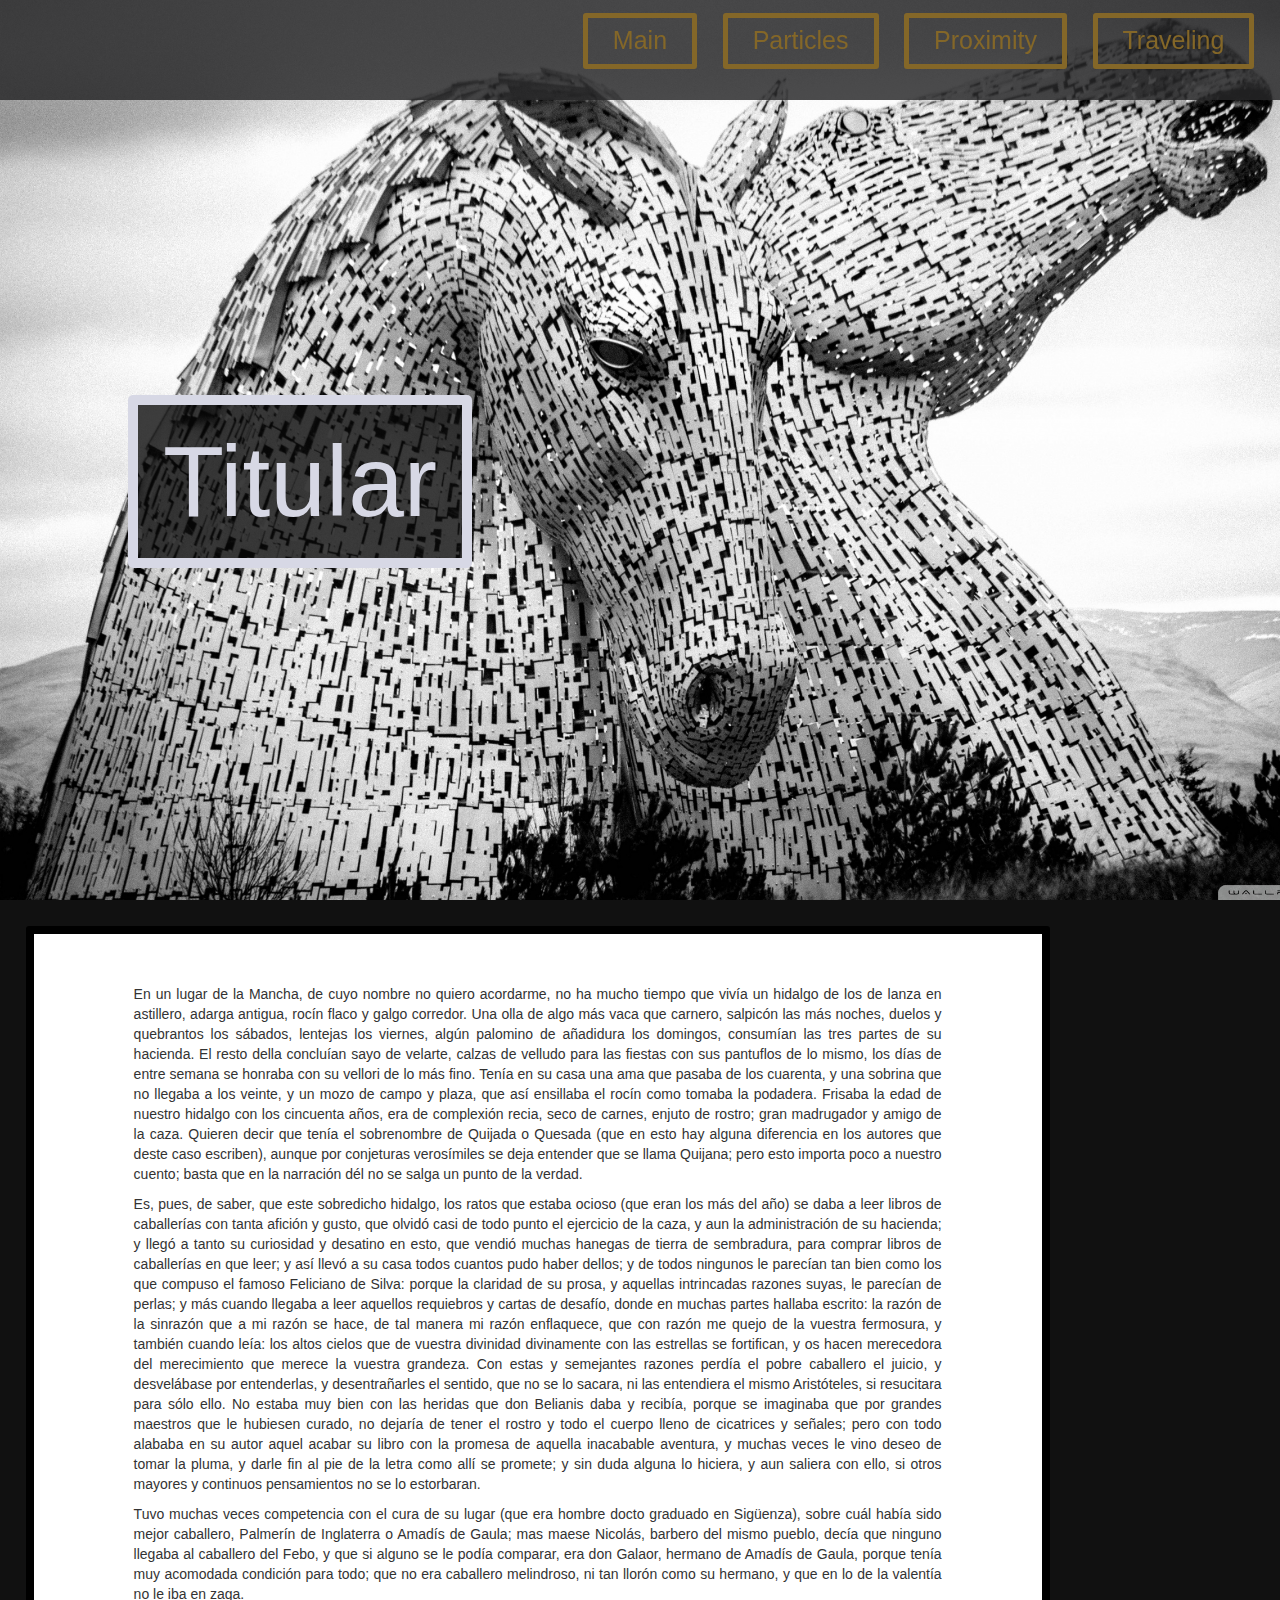
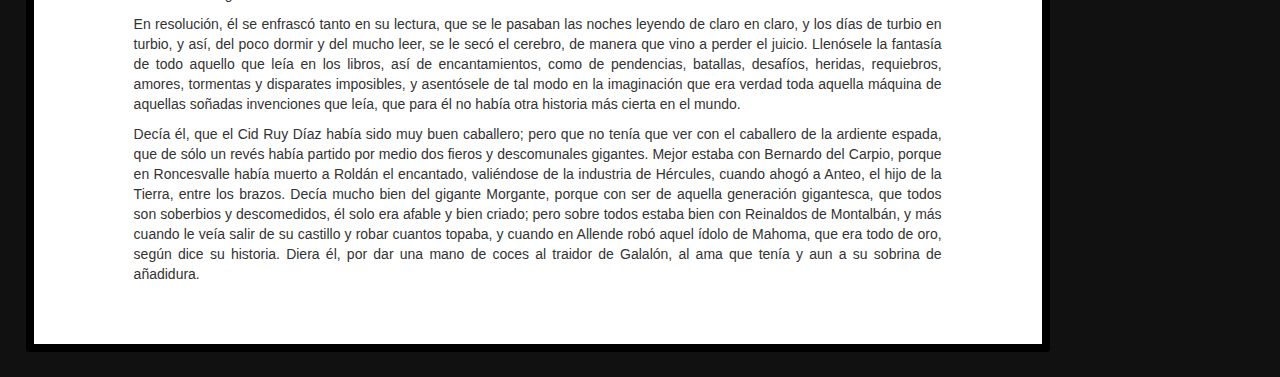
==== index.html @ 8aaedfbe "initial commit" ====
<!doctype html> <html class="no-js"> <head> <meta charset="utf-8"> <title></title> <meta name="description" content=""> <meta name="viewport" content="width=device-width"> <!-- Place favicon.ico and apple-touch-icon.png in the root directory --> <link rel="stylesheet" href="styles/main.30ff17bc.css"> <link rel="stylesheet" href="styles/animate.css">  <body ng-app="testProjectApp"> <div ng-include src="'views/nav.html'"></div> <div class="container"> <div ng-view class="mainViewClass animated fadeInRight"></div> </div> <!-- Google Analytics: change UA-XXXXX-X to be your site's ID --> <script>!function(A,n,g,u,l,a,r){A.GoogleAnalyticsObject=l,A[l]=A[l]||function(){
       (A[l].q=A[l].q||[]).push(arguments)},A[l].l=+new Date,a=n.createElement(g),
       r=n.getElementsByTagName(g)[0],a.src=u,r.parentNode.insertBefore(a,r)
       }(window,document,'script','//www.google-analytics.com/analytics.js','ga');
       ga('create', 'UA-XXXXX-X');
       ga('send', 'pageview');</script> <script src="scripts/vendor.19b92a5c.js"></script> <script src="scripts/scripts.91b659e1.js"></script>
---- styles/main.30ff17bc.css ----
@charset "UTF-8";/*!
 * Bootstrap v3.3.5 (http://getbootstrap.com)
 * Copyright 2011-2015 Twitter, Inc.
 * Licensed under MIT (https://github.com/twbs/bootstrap/blob/master/LICENSE)
 *//*! normalize.css v3.0.3 | MIT License | github.com/necolas/normalize.css */.label,sub,sup{vertical-align:baseline}body,figure{margin:0}.img-responsive,.img-thumbnail,.table,label{max-width:100%}html{font-family:sans-serif;-ms-text-size-adjust:100%;-webkit-text-size-adjust:100%;font-size:10px;-webkit-tap-highlight-color:transparent}article,aside,details,figcaption,figure,footer,header,hgroup,main,menu,nav,section,summary{display:block}audio,canvas,progress,video{display:inline-block;vertical-align:baseline}audio:not([controls]){display:none;height:0}[hidden],template{display:none}a{background-color:transparent}a:active,a:hover{outline:0}b,optgroup,strong{font-weight:700}dfn{font-style:italic}h1{margin:.67em 0}mark{background:#ff0;color:#000}sub,sup{font-size:75%;line-height:0;position:relative}sup{top:-.5em}sub{bottom:-.25em}img{border:0;vertical-align:middle}svg:not(:root){overflow:hidden}hr{box-sizing:content-box;height:0}pre,textarea{overflow:auto}code,kbd,pre,samp{font-size:1em}button,input,optgroup,select,textarea{color:inherit;font:inherit;margin:0}button{overflow:visible}button,select{text-transform:none}button,html input[type=button],input[type=reset],input[type=submit]{-webkit-appearance:button;cursor:pointer}button[disabled],html input[disabled]{cursor:default}button::-moz-focus-inner,input::-moz-focus-inner{border:0;padding:0}input[type=checkbox],input[type=radio]{box-sizing:border-box;padding:0}input[type=number]::-webkit-inner-spin-button,input[type=number]::-webkit-outer-spin-button{height:auto}input[type=search]::-webkit-search-cancel-button,input[type=search]::-webkit-search-decoration{-webkit-appearance:none}table{border-collapse:collapse;border-spacing:0}td,th{padding:0}/*! Source: https://github.com/h5bp/html5-boilerplate/blob/master/src/css/main.css */@media print{blockquote,img,pre,tr{page-break-inside:avoid}*,:after,:before{background:0 0!important;color:#000!important;box-shadow:none!important;text-shadow:none!important}a,a:visited{text-decoration:underline}a[href]:after{content:" (" attr(href) ")"}abbr[title]:after{content:" (" attr(title) ")"}a[href^="#"]:after,a[href^="javascript:"]:after{content:""}blockquote,pre{border:1px solid #999}thead{display:table-header-group}img{max-width:100%!important}h2,h3,p{orphans:3;widows:3}h2,h3{page-break-after:avoid}.navbar{display:none}.btn>.caret,.dropup>.btn>.caret{border-top-color:#000!important}.label{border:1px solid #000}.table{border-collapse:collapse!important}.table td,.table th{background-color:#fff!important}.table-bordered td,.table-bordered th{border:1px solid #ddd!important}}.btn,.btn-danger.active,.btn-danger:active,.btn-default.active,.btn-default:active,.btn-info.active,.btn-info:active,.btn-primary.active,.btn-primary:active,.btn-warning.active,.btn-warning:active,.btn.active,.btn:active,.dropdown-menu>.disabled>a:focus,.dropdown-menu>.disabled>a:hover,.form-control,.navbar-toggle,.open>.btn-danger.dropdown-toggle,.open>.btn-default.dropdown-toggle,.open>.btn-info.dropdown-toggle,.open>.btn-primary.dropdown-toggle,.open>.btn-warning.dropdown-toggle{background-image:none}@font-face{font-family:'Glyphicons Halflings';src:url(../bower_components/bootstrap-sass-official/assets/fonts/bootstrap/glyphicons-halflings-regular.eot);src:url(../bower_components/bootstrap-sass-official/assets/fonts/bootstrap/glyphicons-halflings-regular.eot?#iefix) format("embedded-opentype"),url(../bower_components/bootstrap-sass-official/assets/fonts/bootstrap/glyphicons-halflings-regular.woff2) format("woff2"),url(../bower_components/bootstrap-sass-official/assets/fonts/bootstrap/glyphicons-halflings-regular.woff) format("woff"),url(../bower_components/bootstrap-sass-official/assets/fonts/bootstrap/glyphicons-halflings-regular.ttf) format("truetype"),url(../bower_components/bootstrap-sass-official/assets/fonts/bootstrap/glyphicons-halflings-regular.svg#glyphicons_halflingsregular) format("svg")}.glyphicon{position:relative;top:1px;display:inline-block;font-family:'Glyphicons Halflings';font-style:normal;font-weight:400;line-height:1;-webkit-font-smoothing:antialiased;-moz-osx-font-smoothing:grayscale}.glyphicon-asterisk:before{content:"\2a"}.glyphicon-plus:before{content:"\2b"}.glyphicon-eur:before,.glyphicon-euro:before{content:"\20ac"}.glyphicon-minus:before{content:"\2212"}.glyphicon-cloud:before{content:"\2601"}.glyphicon-envelope:before{content:"\2709"}.glyphicon-pencil:before{content:"\270f"}.glyphicon-glass:before{content:"\e001"}.glyphicon-music:before{content:"\e002"}.glyphicon-search:before{content:"\e003"}.glyphicon-heart:before{content:"\e005"}.glyphicon-star:before{content:"\e006"}.glyphicon-star-empty:before{content:"\e007"}.glyphicon-user:before{content:"\e008"}.glyphicon-film:before{content:"\e009"}.glyphicon-th-large:before{content:"\e010"}.glyphicon-th:before{content:"\e011"}.glyphicon-th-list:before{content:"\e012"}.glyphicon-ok:before{content:"\e013"}.glyphicon-remove:before{content:"\e014"}.glyphicon-zoom-in:before{content:"\e015"}.glyphicon-zoom-out:before{content:"\e016"}.glyphicon-off:before{content:"\e017"}.glyphicon-signal:before{content:"\e018"}.glyphicon-cog:before{content:"\e019"}.glyphicon-trash:before{content:"\e020"}.glyphicon-home:before{content:"\e021"}.glyphicon-file:before{content:"\e022"}.glyphicon-time:before{content:"\e023"}.glyphicon-road:before{content:"\e024"}.glyphicon-download-alt:before{content:"\e025"}.glyphicon-download:before{content:"\e026"}.glyphicon-upload:before{content:"\e027"}.glyphicon-inbox:before{content:"\e028"}.glyphicon-play-circle:before{content:"\e029"}.glyphicon-repeat:before{content:"\e030"}.glyphicon-refresh:before{content:"\e031"}.glyphicon-list-alt:before{content:"\e032"}.glyphicon-lock:before{content:"\e033"}.glyphicon-flag:before{content:"\e034"}.glyphicon-headphones:before{content:"\e035"}.glyphicon-volume-off:before{content:"\e036"}.glyphicon-volume-down:before{content:"\e037"}.glyphicon-volume-up:before{content:"\e038"}.glyphicon-qrcode:before{content:"\e039"}.glyphicon-barcode:before{content:"\e040"}.glyphicon-tag:before{content:"\e041"}.glyphicon-tags:before{content:"\e042"}.glyphicon-book:before{content:"\e043"}.glyphicon-bookmark:before{content:"\e044"}.glyphicon-print:before{content:"\e045"}.glyphicon-camera:before{content:"\e046"}.glyphicon-font:before{content:"\e047"}.glyphicon-bold:before{content:"\e048"}.glyphicon-italic:before{content:"\e049"}.glyphicon-text-height:before{content:"\e050"}.glyphicon-text-width:before{content:"\e051"}.glyphicon-align-left:before{content:"\e052"}.glyphicon-align-center:before{content:"\e053"}.glyphicon-align-right:before{content:"\e054"}.glyphicon-align-justify:before{content:"\e055"}.glyphicon-list:before{content:"\e056"}.glyphicon-indent-left:before{content:"\e057"}.glyphicon-indent-right:before{content:"\e058"}.glyphicon-facetime-video:before{content:"\e059"}.glyphicon-picture:before{content:"\e060"}.glyphicon-map-marker:before{content:"\e062"}.glyphicon-adjust:before{content:"\e063"}.glyphicon-tint:before{content:"\e064"}.glyphicon-edit:before{content:"\e065"}.glyphicon-share:before{content:"\e066"}.glyphicon-check:before{content:"\e067"}.glyphicon-move:before{content:"\e068"}.glyphicon-step-backward:before{content:"\e069"}.glyphicon-fast-backward:before{content:"\e070"}.glyphicon-backward:before{content:"\e071"}.glyphicon-play:before{content:"\e072"}.glyphicon-pause:before{content:"\e073"}.glyphicon-stop:before{content:"\e074"}.glyphicon-forward:before{content:"\e075"}.glyphicon-fast-forward:before{content:"\e076"}.glyphicon-step-forward:before{content:"\e077"}.glyphicon-eject:before{content:"\e078"}.glyphicon-chevron-left:before{content:"\e079"}.glyphicon-chevron-right:before{content:"\e080"}.glyphicon-plus-sign:before{content:"\e081"}.glyphicon-minus-sign:before{content:"\e082"}.glyphicon-remove-sign:before{content:"\e083"}.glyphicon-ok-sign:before{content:"\e084"}.glyphicon-question-sign:before{content:"\e085"}.glyphicon-info-sign:before{content:"\e086"}.glyphicon-screenshot:before{content:"\e087"}.glyphicon-remove-circle:before{content:"\e088"}.glyphicon-ok-circle:before{content:"\e089"}.glyphicon-ban-circle:before{content:"\e090"}.glyphicon-arrow-left:before{content:"\e091"}.glyphicon-arrow-right:before{content:"\e092"}.glyphicon-arrow-up:before{content:"\e093"}.glyphicon-arrow-down:before{content:"\e094"}.glyphicon-share-alt:before{content:"\e095"}.glyphicon-resize-full:before{content:"\e096"}.glyphicon-resize-small:before{content:"\e097"}.glyphicon-exclamation-sign:before{content:"\e101"}.glyphicon-gift:before{content:"\e102"}.glyphicon-leaf:before{content:"\e103"}.glyphicon-fire:before{content:"\e104"}.glyphicon-eye-open:before{content:"\e105"}.glyphicon-eye-close:before{content:"\e106"}.glyphicon-warning-sign:before{content:"\e107"}.glyphicon-plane:before{content:"\e108"}.glyphicon-calendar:before{content:"\e109"}.glyphicon-random:before{content:"\e110"}.glyphicon-comment:before{content:"\e111"}.glyphicon-magnet:before{content:"\e112"}.glyphicon-chevron-up:before{content:"\e113"}.glyphicon-chevron-down:before{content:"\e114"}.glyphicon-retweet:before{content:"\e115"}.glyphicon-shopping-cart:before{content:"\e116"}.glyphicon-folder-close:before{content:"\e117"}.glyphicon-folder-open:before{content:"\e118"}.glyphicon-resize-vertical:before{content:"\e119"}.glyphicon-resize-horizontal:before{content:"\e120"}.glyphicon-hdd:before{content:"\e121"}.glyphicon-bullhorn:before{content:"\e122"}.glyphicon-bell:before{content:"\e123"}.glyphicon-certificate:before{content:"\e124"}.glyphicon-thumbs-up:before{content:"\e125"}.glyphicon-thumbs-down:before{content:"\e126"}.glyphicon-hand-right:before{content:"\e127"}.glyphicon-hand-left:before{content:"\e128"}.glyphicon-hand-up:before{content:"\e129"}.glyphicon-hand-down:before{content:"\e130"}.glyphicon-circle-arrow-right:before{content:"\e131"}.glyphicon-circle-arrow-left:before{content:"\e132"}.glyphicon-circle-arrow-up:before{content:"\e133"}.glyphicon-circle-arrow-down:before{content:"\e134"}.glyphicon-globe:before{content:"\e135"}.glyphicon-wrench:before{content:"\e136"}.glyphicon-tasks:before{content:"\e137"}.glyphicon-filter:before{content:"\e138"}.glyphicon-briefcase:before{content:"\e139"}.glyphicon-fullscreen:before{content:"\e140"}.glyphicon-dashboard:before{content:"\e141"}.glyphicon-paperclip:before{content:"\e142"}.glyphicon-heart-empty:before{content:"\e143"}.glyphicon-link:before{content:"\e144"}.glyphicon-phone:before{content:"\e145"}.glyphicon-pushpin:before{content:"\e146"}.glyphicon-usd:before{content:"\e148"}.glyphicon-gbp:before{content:"\e149"}.glyphicon-sort:before{content:"\e150"}.glyphicon-sort-by-alphabet:before{content:"\e151"}.glyphicon-sort-by-alphabet-alt:before{content:"\e152"}.glyphicon-sort-by-order:before{content:"\e153"}.glyphicon-sort-by-order-alt:before{content:"\e154"}.glyphicon-sort-by-attributes:before{content:"\e155"}.glyphicon-sort-by-attributes-alt:before{content:"\e156"}.glyphicon-unchecked:before{content:"\e157"}.glyphicon-expand:before{content:"\e158"}.glyphicon-collapse-down:before{content:"\e159"}.glyphicon-collapse-up:before{content:"\e160"}.glyphicon-log-in:before{content:"\e161"}.glyphicon-flash:before{content:"\e162"}.glyphicon-log-out:before{content:"\e163"}.glyphicon-new-window:before{content:"\e164"}.glyphicon-record:before{content:"\e165"}.glyphicon-save:before{content:"\e166"}.glyphicon-open:before{content:"\e167"}.glyphicon-saved:before{content:"\e168"}.glyphicon-import:before{content:"\e169"}.glyphicon-export:before{content:"\e170"}.glyphicon-send:before{content:"\e171"}.glyphicon-floppy-disk:before{content:"\e172"}.glyphicon-floppy-saved:before{content:"\e173"}.glyphicon-floppy-remove:before{content:"\e174"}.glyphicon-floppy-save:before{content:"\e175"}.glyphicon-floppy-open:before{content:"\e176"}.glyphicon-credit-card:before{content:"\e177"}.glyphicon-transfer:before{content:"\e178"}.glyphicon-cutlery:before{content:"\e179"}.glyphicon-header:before{content:"\e180"}.glyphicon-compressed:before{content:"\e181"}.glyphicon-earphone:before{content:"\e182"}.glyphicon-phone-alt:before{content:"\e183"}.glyphicon-tower:before{content:"\e184"}.glyphicon-stats:before{content:"\e185"}.glyphicon-sd-video:before{content:"\e186"}.glyphicon-hd-video:before{content:"\e187"}.glyphicon-subtitles:before{content:"\e188"}.glyphicon-sound-stereo:before{content:"\e189"}.glyphicon-sound-dolby:before{content:"\e190"}.glyphicon-sound-5-1:before{content:"\e191"}.glyphicon-sound-6-1:before{content:"\e192"}.glyphicon-sound-7-1:before{content:"\e193"}.glyphicon-copyright-mark:before{content:"\e194"}.glyphicon-registration-mark:before{content:"\e195"}.glyphicon-cloud-download:before{content:"\e197"}.glyphicon-cloud-upload:before{content:"\e198"}.glyphicon-tree-conifer:before{content:"\e199"}.glyphicon-tree-deciduous:before{content:"\e200"}.glyphicon-cd:before{content:"\e201"}.glyphicon-save-file:before{content:"\e202"}.glyphicon-open-file:before{content:"\e203"}.glyphicon-level-up:before{content:"\e204"}.glyphicon-copy:before{content:"\e205"}.glyphicon-paste:before{content:"\e206"}.glyphicon-alert:before{content:"\e209"}.glyphicon-equalizer:before{content:"\e210"}.glyphicon-king:before{content:"\e211"}.glyphicon-queen:before{content:"\e212"}.glyphicon-pawn:before{content:"\e213"}.glyphicon-bishop:before{content:"\e214"}.glyphicon-knight:before{content:"\e215"}.glyphicon-baby-formula:before{content:"\e216"}.glyphicon-tent:before{content:"\26fa"}.glyphicon-blackboard:before{content:"\e218"}.glyphicon-bed:before{content:"\e219"}.glyphicon-apple:before{content:"\f8ff"}.glyphicon-erase:before{content:"\e221"}.glyphicon-hourglass:before{content:"\231b"}.glyphicon-lamp:before{content:"\e223"}.glyphicon-duplicate:before{content:"\e224"}.glyphicon-piggy-bank:before{content:"\e225"}.glyphicon-scissors:before{content:"\e226"}.glyphicon-bitcoin:before,.glyphicon-btc:before,.glyphicon-xbt:before{content:"\e227"}.glyphicon-jpy:before,.glyphicon-yen:before{content:"\00a5"}.glyphicon-rub:before,.glyphicon-ruble:before{content:"\20bd"}.glyphicon-scale:before{content:"\e230"}.glyphicon-ice-lolly:before{content:"\e231"}.glyphicon-ice-lolly-tasted:before{content:"\e232"}.glyphicon-education:before{content:"\e233"}.glyphicon-option-horizontal:before{content:"\e234"}.glyphicon-option-vertical:before{content:"\e235"}.glyphicon-menu-hamburger:before{content:"\e236"}.glyphicon-modal-window:before{content:"\e237"}.glyphicon-oil:before{content:"\e238"}.glyphicon-grain:before{content:"\e239"}.glyphicon-sunglasses:before{content:"\e240"}.glyphicon-text-size:before{content:"\e241"}.glyphicon-text-color:before{content:"\e242"}.glyphicon-text-background:before{content:"\e243"}.glyphicon-object-align-top:before{content:"\e244"}.glyphicon-object-align-bottom:before{content:"\e245"}.glyphicon-object-align-horizontal:before{content:"\e246"}.glyphicon-object-align-left:before{content:"\e247"}.glyphicon-object-align-vertical:before{content:"\e248"}.glyphicon-object-align-right:before{content:"\e249"}.glyphicon-triangle-right:before{content:"\e250"}.glyphicon-triangle-left:before{content:"\e251"}.glyphicon-triangle-bottom:before{content:"\e252"}.glyphicon-triangle-top:before{content:"\e253"}.glyphicon-console:before{content:"\e254"}.glyphicon-superscript:before{content:"\e255"}.glyphicon-subscript:before{content:"\e256"}.glyphicon-menu-left:before{content:"\e257"}.glyphicon-menu-right:before{content:"\e258"}.glyphicon-menu-down:before{content:"\e259"}.glyphicon-menu-up:before{content:"\e260"}*,:after,:before{box-sizing:border-box}body{font-family:"Helvetica Neue",Helvetica,Arial,sans-serif;font-size:14px;line-height:1.428571429;color:#333}button,input,select,textarea{font-family:inherit;font-size:inherit;line-height:inherit}a{color:#337ab7;text-decoration:none}a:focus,a:hover{color:#23527c;text-decoration:underline}a:focus{outline:dotted thin;outline:-webkit-focus-ring-color auto 5px;outline-offset:-2px}.img-responsive{display:block;height:auto}.img-rounded{border-radius:6px}.img-thumbnail{padding:4px;line-height:1.428571429;background-color:#fff;border:1px solid #ddd;border-radius:4px;transition:all .2s ease-in-out;display:inline-block;height:auto}.img-circle{border-radius:50%}hr{margin-top:20px;margin-bottom:20px;border:0;border-top:1px solid #eee}.sr-only{position:absolute;width:1px;height:1px;margin:-1px;padding:0;overflow:hidden;clip:rect(0,0,0,0);border:0}.sr-only-focusable:active,.sr-only-focusable:focus{position:static;width:auto;height:auto;margin:0;overflow:visible;clip:auto}[role=button]{cursor:pointer}.h1,.h2,.h3,.h4,.h5,.h6,h1,h2,h3,h4,h5,h6{font-family:inherit;font-weight:500;line-height:1.1;color:inherit}.h1 .small,.h1 small,.h2 .small,.h2 small,.h3 .small,.h3 small,.h4 .small,.h4 small,.h5 .small,.h5 small,.h6 .small,.h6 small,h1 .small,h1 small,h2 .small,h2 small,h3 .small,h3 small,h4 .small,h4 small,h5 .small,h5 small,h6 .small,h6 small{font-weight:400;line-height:1;color:#777}.h1,.h2,.h3,h1,h2,h3{margin-top:20px;margin-bottom:10px}.h1 .small,.h1 small,.h2 .small,.h2 small,.h3 .small,.h3 small,h1 .small,h1 small,h2 .small,h2 small,h3 .small,h3 small{font-size:65%}.h4,.h5,.h6,h4,h5,h6{margin-top:10px;margin-bottom:10px}.h4 .small,.h4 small,.h5 .small,.h5 small,.h6 .small,.h6 small,h4 .small,h4 small,h5 .small,h5 small,h6 .small,h6 small{font-size:75%}.h1,h1{font-size:36px}.h2,h2{font-size:30px}.h3,h3{font-size:24px}.h4,h4{font-size:18px}.h5,h5{font-size:14px}.h6,h6{font-size:12px}p{margin:0 0 10px}.lead{margin-bottom:20px;font-size:16px;font-weight:300;line-height:1.4}address,blockquote .small,blockquote footer,blockquote small,dd,dt,pre{line-height:1.428571429}dt,kbd kbd,label{font-weight:700}@media (min-width:768px){.lead{font-size:21px}}.small,small{font-size:85%}.mark,mark{background-color:#fcf8e3;padding:.2em}.list-inline,.list-unstyled{list-style:none;padding-left:0}.text-left{text-align:left}.text-right{text-align:right}.btn,.text-center{text-align:center}.text-justify{text-align:justify}.text-nowrap{white-space:nowrap}.text-lowercase{text-transform:lowercase}.initialism,.text-uppercase{text-transform:uppercase}.text-capitalize{text-transform:capitalize}.text-muted{color:#777}.text-primary{color:#337ab7}a.text-primary:focus,a.text-primary:hover{color:#286090}.text-success{color:#3c763d}a.text-success:focus,a.text-success:hover{color:#2b542c}.text-info{color:#31708f}a.text-info:focus,a.text-info:hover{color:#245269}.text-warning{color:#8a6d3b}a.text-warning:focus,a.text-warning:hover{color:#66512c}.text-danger{color:#a94442}a.text-danger:focus,a.text-danger:hover{color:#843534}.bg-primary{color:#fff;background-color:#337ab7}a.bg-primary:focus,a.bg-primary:hover{background-color:#286090}.bg-success{background-color:#dff0d8}a.bg-success:focus,a.bg-success:hover{background-color:#c1e2b3}.bg-info{background-color:#d9edf7}a.bg-info:focus,a.bg-info:hover{background-color:#afd9ee}.bg-warning{background-color:#fcf8e3}a.bg-warning:focus,a.bg-warning:hover{background-color:#f7ecb5}.bg-danger{background-color:#f2dede}a.bg-danger:focus,a.bg-danger:hover{background-color:#e4b9b9}pre code,table{background-color:transparent}.page-header{padding-bottom:9px;margin:40px 0 20px;border-bottom:1px solid #eee}dl,ol,ul{margin-top:0}ol,ul{margin-bottom:10px}ol ol,ol ul,ul ol,ul ul{margin-bottom:0}.list-inline{margin-left:-5px}.list-inline>li{display:inline-block;padding-left:5px;padding-right:5px}dl{margin-bottom:20px}dd{margin-left:0}.dl-horizontal dd:after,.dl-horizontal dd:before{content:" ";display:table}.dl-horizontal dd:after{clear:both}@media (min-width:768px){.dl-horizontal dt{float:left;width:160px;clear:left;text-align:right;overflow:hidden;text-overflow:ellipsis;white-space:nowrap}.dl-horizontal dd{margin-left:180px}}.btn-group-vertical>.btn-group:after,.btn-toolbar:after,.clearfix:after,.container-fluid:after,.container:after,.dropdown-menu>li>a,.form-horizontal .form-group:after,.modal-footer:after,.navbar-collapse:after,.navbar-header:after,.navbar:after,.pager:after,.panel-body:after,.row:after{clear:both}abbr[data-original-title],abbr[title]{cursor:help;border-bottom:1px dotted #777}.initialism{font-size:90%}blockquote{padding:10px 20px;margin:0 0 20px;font-size:17.5px;border-left:5px solid #eee}blockquote ol:last-child,blockquote p:last-child,blockquote ul:last-child{margin-bottom:0}blockquote .small,blockquote footer,blockquote small{display:block;font-size:80%;color:#777}blockquote .small:before,blockquote footer:before,blockquote small:before{content:'\2014 \00A0'}.blockquote-reverse,blockquote.pull-right{padding-right:15px;padding-left:0;border-right:5px solid #eee;border-left:0;text-align:right}caption,th{text-align:left}code,kbd{padding:2px 4px;font-size:90%}.blockquote-reverse .small:before,.blockquote-reverse footer:before,.blockquote-reverse small:before,blockquote.pull-right .small:before,blockquote.pull-right footer:before,blockquote.pull-right small:before{content:''}.blockquote-reverse .small:after,.blockquote-reverse footer:after,.blockquote-reverse small:after,blockquote.pull-right .small:after,blockquote.pull-right footer:after,blockquote.pull-right small:after{content:'\00A0 \2014'}address{margin-bottom:20px;font-style:normal}code,kbd,pre,samp{font-family:Menlo,Monaco,Consolas,"Courier New",monospace}code{color:#c7254e;background-color:#f9f2f4;border-radius:4px}kbd{color:#fff;background-color:#333;border-radius:3px;box-shadow:inset 0 -1px 0 rgba(0,0,0,.25)}kbd kbd{padding:0;font-size:100%;box-shadow:none}pre{display:block;padding:9.5px;margin:0 0 10px;font-size:13px;word-break:break-all;word-wrap:break-word;color:#333;background-color:#f5f5f5;border:1px solid #ccc;border-radius:4px}.container,.container-fluid{margin-right:auto;margin-left:auto}.container-fluid:after,.container-fluid:before,.container:after,.container:before,.row:after,.row:before{content:" ";display:table}pre code{padding:0;font-size:inherit;color:inherit;white-space:pre-wrap;border-radius:0}.container,.container-fluid{padding-left:15px;padding-right:15px}.pre-scrollable{max-height:340px;overflow-y:scroll}@media (min-width:768px){.container{width:750px}}@media (min-width:992px){.container{width:970px}}@media (min-width:1200px){.container{width:1170px}}.row{margin-left:-15px;margin-right:-15px}.col-lg-1,.col-lg-10,.col-lg-11,.col-lg-12,.col-lg-2,.col-lg-3,.col-lg-4,.col-lg-5,.col-lg-6,.col-lg-7,.col-lg-8,.col-lg-9,.col-md-1,.col-md-10,.col-md-11,.col-md-12,.col-md-2,.col-md-3,.col-md-4,.col-md-5,.col-md-6,.col-md-7,.col-md-8,.col-md-9,.col-sm-1,.col-sm-10,.col-sm-11,.col-sm-12,.col-sm-2,.col-sm-3,.col-sm-4,.col-sm-5,.col-sm-6,.col-sm-7,.col-sm-8,.col-sm-9,.col-xs-1,.col-xs-10,.col-xs-11,.col-xs-12,.col-xs-2,.col-xs-3,.col-xs-4,.col-xs-5,.col-xs-6,.col-xs-7,.col-xs-8,.col-xs-9{position:relative;min-height:1px;padding-left:15px;padding-right:15px}.col-xs-1,.col-xs-10,.col-xs-11,.col-xs-12,.col-xs-2,.col-xs-3,.col-xs-4,.col-xs-5,.col-xs-6,.col-xs-7,.col-xs-8,.col-xs-9{float:left}.col-xs-1{width:8.3333333333%}.col-xs-2{width:16.6666666667%}.col-xs-3{width:25%}.col-xs-4{width:33.3333333333%}.col-xs-5{width:41.6666666667%}.col-xs-6{width:50%}.col-xs-7{width:58.3333333333%}.col-xs-8{width:66.6666666667%}.col-xs-9{width:75%}.col-xs-10{width:83.3333333333%}.col-xs-11{width:91.6666666667%}.col-xs-12{width:100%}.col-xs-pull-0{right:auto}.col-xs-pull-1{right:8.3333333333%}.col-xs-pull-2{right:16.6666666667%}.col-xs-pull-3{right:25%}.col-xs-pull-4{right:33.3333333333%}.col-xs-pull-5{right:41.6666666667%}.col-xs-pull-6{right:50%}.col-xs-pull-7{right:58.3333333333%}.col-xs-pull-8{right:66.6666666667%}.col-xs-pull-9{right:75%}.col-xs-pull-10{right:83.3333333333%}.col-xs-pull-11{right:91.6666666667%}.col-xs-pull-12{right:100%}.col-xs-push-0{left:auto}.col-xs-push-1{left:8.3333333333%}.col-xs-push-2{left:16.6666666667%}.col-xs-push-3{left:25%}.col-xs-push-4{left:33.3333333333%}.col-xs-push-5{left:41.6666666667%}.col-xs-push-6{left:50%}.col-xs-push-7{left:58.3333333333%}.col-xs-push-8{left:66.6666666667%}.col-xs-push-9{left:75%}.col-xs-push-10{left:83.3333333333%}.col-xs-push-11{left:91.6666666667%}.col-xs-push-12{left:100%}.col-xs-offset-0{margin-left:0}.col-xs-offset-1{margin-left:8.3333333333%}.col-xs-offset-2{margin-left:16.6666666667%}.col-xs-offset-3{margin-left:25%}.col-xs-offset-4{margin-left:33.3333333333%}.col-xs-offset-5{margin-left:41.6666666667%}.col-xs-offset-6{margin-left:50%}.col-xs-offset-7{margin-left:58.3333333333%}.col-xs-offset-8{margin-left:66.6666666667%}.col-xs-offset-9{margin-left:75%}.col-xs-offset-10{margin-left:83.3333333333%}.col-xs-offset-11{margin-left:91.6666666667%}.col-xs-offset-12{margin-left:100%}@media (min-width:768px){.col-sm-1,.col-sm-10,.col-sm-11,.col-sm-12,.col-sm-2,.col-sm-3,.col-sm-4,.col-sm-5,.col-sm-6,.col-sm-7,.col-sm-8,.col-sm-9{float:left}.col-sm-1{width:8.3333333333%}.col-sm-2{width:16.6666666667%}.col-sm-3{width:25%}.col-sm-4{width:33.3333333333%}.col-sm-5{width:41.6666666667%}.col-sm-6{width:50%}.col-sm-7{width:58.3333333333%}.col-sm-8{width:66.6666666667%}.col-sm-9{width:75%}.col-sm-10{width:83.3333333333%}.col-sm-11{width:91.6666666667%}.col-sm-12{width:100%}.col-sm-pull-0{right:auto}.col-sm-pull-1{right:8.3333333333%}.col-sm-pull-2{right:16.6666666667%}.col-sm-pull-3{right:25%}.col-sm-pull-4{right:33.3333333333%}.col-sm-pull-5{right:41.6666666667%}.col-sm-pull-6{right:50%}.col-sm-pull-7{right:58.3333333333%}.col-sm-pull-8{right:66.6666666667%}.col-sm-pull-9{right:75%}.col-sm-pull-10{right:83.3333333333%}.col-sm-pull-11{right:91.6666666667%}.col-sm-pull-12{right:100%}.col-sm-push-0{left:auto}.col-sm-push-1{left:8.3333333333%}.col-sm-push-2{left:16.6666666667%}.col-sm-push-3{left:25%}.col-sm-push-4{left:33.3333333333%}.col-sm-push-5{left:41.6666666667%}.col-sm-push-6{left:50%}.col-sm-push-7{left:58.3333333333%}.col-sm-push-8{left:66.6666666667%}.col-sm-push-9{left:75%}.col-sm-push-10{left:83.3333333333%}.col-sm-push-11{left:91.6666666667%}.col-sm-push-12{left:100%}.col-sm-offset-0{margin-left:0}.col-sm-offset-1{margin-left:8.3333333333%}.col-sm-offset-2{margin-left:16.6666666667%}.col-sm-offset-3{margin-left:25%}.col-sm-offset-4{margin-left:33.3333333333%}.col-sm-offset-5{margin-left:41.6666666667%}.col-sm-offset-6{margin-left:50%}.col-sm-offset-7{margin-left:58.3333333333%}.col-sm-offset-8{margin-left:66.6666666667%}.col-sm-offset-9{margin-left:75%}.col-sm-offset-10{margin-left:83.3333333333%}.col-sm-offset-11{margin-left:91.6666666667%}.col-sm-offset-12{margin-left:100%}}@media (min-width:992px){.col-md-1,.col-md-10,.col-md-11,.col-md-12,.col-md-2,.col-md-3,.col-md-4,.col-md-5,.col-md-6,.col-md-7,.col-md-8,.col-md-9{float:left}.col-md-1{width:8.3333333333%}.col-md-2{width:16.6666666667%}.col-md-3{width:25%}.col-md-4{width:33.3333333333%}.col-md-5{width:41.6666666667%}.col-md-6{width:50%}.col-md-7{width:58.3333333333%}.col-md-8{width:66.6666666667%}.col-md-9{width:75%}.col-md-10{width:83.3333333333%}.col-md-11{width:91.6666666667%}.col-md-12{width:100%}.col-md-pull-0{right:auto}.col-md-pull-1{right:8.3333333333%}.col-md-pull-2{right:16.6666666667%}.col-md-pull-3{right:25%}.col-md-pull-4{right:33.3333333333%}.col-md-pull-5{right:41.6666666667%}.col-md-pull-6{right:50%}.col-md-pull-7{right:58.3333333333%}.col-md-pull-8{right:66.6666666667%}.col-md-pull-9{right:75%}.col-md-pull-10{right:83.3333333333%}.col-md-pull-11{right:91.6666666667%}.col-md-pull-12{right:100%}.col-md-push-0{left:auto}.col-md-push-1{left:8.3333333333%}.col-md-push-2{left:16.6666666667%}.col-md-push-3{left:25%}.col-md-push-4{left:33.3333333333%}.col-md-push-5{left:41.6666666667%}.col-md-push-6{left:50%}.col-md-push-7{left:58.3333333333%}.col-md-push-8{left:66.6666666667%}.col-md-push-9{left:75%}.col-md-push-10{left:83.3333333333%}.col-md-push-11{left:91.6666666667%}.col-md-push-12{left:100%}.col-md-offset-0{margin-left:0}.col-md-offset-1{margin-left:8.3333333333%}.col-md-offset-2{margin-left:16.6666666667%}.col-md-offset-3{margin-left:25%}.col-md-offset-4{margin-left:33.3333333333%}.col-md-offset-5{margin-left:41.6666666667%}.col-md-offset-6{margin-left:50%}.col-md-offset-7{margin-left:58.3333333333%}.col-md-offset-8{margin-left:66.6666666667%}.col-md-offset-9{margin-left:75%}.col-md-offset-10{margin-left:83.3333333333%}.col-md-offset-11{margin-left:91.6666666667%}.col-md-offset-12{margin-left:100%}}@media (min-width:1200px){.col-lg-1,.col-lg-10,.col-lg-11,.col-lg-12,.col-lg-2,.col-lg-3,.col-lg-4,.col-lg-5,.col-lg-6,.col-lg-7,.col-lg-8,.col-lg-9{float:left}.col-lg-1{width:8.3333333333%}.col-lg-2{width:16.6666666667%}.col-lg-3{width:25%}.col-lg-4{width:33.3333333333%}.col-lg-5{width:41.6666666667%}.col-lg-6{width:50%}.col-lg-7{width:58.3333333333%}.col-lg-8{width:66.6666666667%}.col-lg-9{width:75%}.col-lg-10{width:83.3333333333%}.col-lg-11{width:91.6666666667%}.col-lg-12{width:100%}.col-lg-pull-0{right:auto}.col-lg-pull-1{right:8.3333333333%}.col-lg-pull-2{right:16.6666666667%}.col-lg-pull-3{right:25%}.col-lg-pull-4{right:33.3333333333%}.col-lg-pull-5{right:41.6666666667%}.col-lg-pull-6{right:50%}.col-lg-pull-7{right:58.3333333333%}.col-lg-pull-8{right:66.6666666667%}.col-lg-pull-9{right:75%}.col-lg-pull-10{right:83.3333333333%}.col-lg-pull-11{right:91.6666666667%}.col-lg-pull-12{right:100%}.col-lg-push-0{left:auto}.col-lg-push-1{left:8.3333333333%}.col-lg-push-2{left:16.6666666667%}.col-lg-push-3{left:25%}.col-lg-push-4{left:33.3333333333%}.col-lg-push-5{left:41.6666666667%}.col-lg-push-6{left:50%}.col-lg-push-7{left:58.3333333333%}.col-lg-push-8{left:66.6666666667%}.col-lg-push-9{left:75%}.col-lg-push-10{left:83.3333333333%}.col-lg-push-11{left:91.6666666667%}.col-lg-push-12{left:100%}.col-lg-offset-0{margin-left:0}.col-lg-offset-1{margin-left:8.3333333333%}.col-lg-offset-2{margin-left:16.6666666667%}.col-lg-offset-3{margin-left:25%}.col-lg-offset-4{margin-left:33.3333333333%}.col-lg-offset-5{margin-left:41.6666666667%}.col-lg-offset-6{margin-left:50%}.col-lg-offset-7{margin-left:58.3333333333%}.col-lg-offset-8{margin-left:66.6666666667%}.col-lg-offset-9{margin-left:75%}.col-lg-offset-10{margin-left:83.3333333333%}.col-lg-offset-11{margin-left:91.6666666667%}.col-lg-offset-12{margin-left:100%}}caption{padding-top:8px;padding-bottom:8px;color:#777}.table{width:100%;margin-bottom:20px}.table>tbody>tr>td,.table>tbody>tr>th,.table>tfoot>tr>td,.table>tfoot>tr>th,.table>thead>tr>td,.table>thead>tr>th{padding:8px;line-height:1.428571429;vertical-align:top;border-top:1px solid #ddd}.table>thead>tr>th{vertical-align:bottom;border-bottom:2px solid #ddd}.table>caption+thead>tr:first-child>td,.table>caption+thead>tr:first-child>th,.table>colgroup+thead>tr:first-child>td,.table>colgroup+thead>tr:first-child>th,.table>thead:first-child>tr:first-child>td,.table>thead:first-child>tr:first-child>th{border-top:0}.table>tbody+tbody{border-top:2px solid #ddd}.table .table{background-color:#fff}.table-condensed>tbody>tr>td,.table-condensed>tbody>tr>th,.table-condensed>tfoot>tr>td,.table-condensed>tfoot>tr>th,.table-condensed>thead>tr>td,.table-condensed>thead>tr>th{padding:5px}.table-bordered,.table-bordered>tbody>tr>td,.table-bordered>tbody>tr>th,.table-bordered>tfoot>tr>td,.table-bordered>tfoot>tr>th,.table-bordered>thead>tr>td,.table-bordered>thead>tr>th{border:1px solid #ddd}.table-bordered>thead>tr>td,.table-bordered>thead>tr>th{border-bottom-width:2px}.table-striped>tbody>tr:nth-of-type(odd){background-color:#f9f9f9}.table-hover>tbody>tr:hover,.table>tbody>tr.active>td,.table>tbody>tr.active>th,.table>tbody>tr>td.active,.table>tbody>tr>th.active,.table>tfoot>tr.active>td,.table>tfoot>tr.active>th,.table>tfoot>tr>td.active,.table>tfoot>tr>th.active,.table>thead>tr.active>td,.table>thead>tr.active>th,.table>thead>tr>td.active,.table>thead>tr>th.active{background-color:#f5f5f5}table col[class*=col-]{position:static;float:none;display:table-column}table td[class*=col-],table th[class*=col-]{position:static;float:none;display:table-cell}.btn-group>.btn-group,.btn-toolbar .btn,.btn-toolbar .btn-group,.btn-toolbar .input-group,.dropdown-menu{float:left}.table-hover>tbody>tr.active:hover>td,.table-hover>tbody>tr.active:hover>th,.table-hover>tbody>tr:hover>.active,.table-hover>tbody>tr>td.active:hover,.table-hover>tbody>tr>th.active:hover{background-color:#e8e8e8}.table>tbody>tr.success>td,.table>tbody>tr.success>th,.table>tbody>tr>td.success,.table>tbody>tr>th.success,.table>tfoot>tr.success>td,.table>tfoot>tr.success>th,.table>tfoot>tr>td.success,.table>tfoot>tr>th.success,.table>thead>tr.success>td,.table>thead>tr.success>th,.table>thead>tr>td.success,.table>thead>tr>th.success{background-color:#dff0d8}.table-hover>tbody>tr.success:hover>td,.table-hover>tbody>tr.success:hover>th,.table-hover>tbody>tr:hover>.success,.table-hover>tbody>tr>td.success:hover,.table-hover>tbody>tr>th.success:hover{background-color:#d0e9c6}.table>tbody>tr.info>td,.table>tbody>tr.info>th,.table>tbody>tr>td.info,.table>tbody>tr>th.info,.table>tfoot>tr.info>td,.table>tfoot>tr.info>th,.table>tfoot>tr>td.info,.table>tfoot>tr>th.info,.table>thead>tr.info>td,.table>thead>tr.info>th,.table>thead>tr>td.info,.table>thead>tr>th.info{background-color:#d9edf7}.table-hover>tbody>tr.info:hover>td,.table-hover>tbody>tr.info:hover>th,.table-hover>tbody>tr:hover>.info,.table-hover>tbody>tr>td.info:hover,.table-hover>tbody>tr>th.info:hover{background-color:#c4e3f3}.table>tbody>tr.warning>td,.table>tbody>tr.warning>th,.table>tbody>tr>td.warning,.table>tbody>tr>th.warning,.table>tfoot>tr.warning>td,.table>tfoot>tr.warning>th,.table>tfoot>tr>td.warning,.table>tfoot>tr>th.warning,.table>thead>tr.warning>td,.table>thead>tr.warning>th,.table>thead>tr>td.warning,.table>thead>tr>th.warning{background-color:#fcf8e3}.table-hover>tbody>tr.warning:hover>td,.table-hover>tbody>tr.warning:hover>th,.table-hover>tbody>tr:hover>.warning,.table-hover>tbody>tr>td.warning:hover,.table-hover>tbody>tr>th.warning:hover{background-color:#faf2cc}.table>tbody>tr.danger>td,.table>tbody>tr.danger>th,.table>tbody>tr>td.danger,.table>tbody>tr>th.danger,.table>tfoot>tr.danger>td,.table>tfoot>tr.danger>th,.table>tfoot>tr>td.danger,.table>tfoot>tr>th.danger,.table>thead>tr.danger>td,.table>thead>tr.danger>th,.table>thead>tr>td.danger,.table>thead>tr>th.danger{background-color:#f2dede}.table-hover>tbody>tr.danger:hover>td,.table-hover>tbody>tr.danger:hover>th,.table-hover>tbody>tr:hover>.danger,.table-hover>tbody>tr>td.danger:hover,.table-hover>tbody>tr>th.danger:hover{background-color:#ebcccc}.table-responsive{overflow-x:auto;min-height:.01%}@media screen and (max-width:767px){.table-responsive{width:100%;margin-bottom:15px;overflow-y:hidden;-ms-overflow-style:-ms-autohiding-scrollbar;border:1px solid #ddd}.table-responsive>.table{margin-bottom:0}.table-responsive>.table>tbody>tr>td,.table-responsive>.table>tbody>tr>th,.table-responsive>.table>tfoot>tr>td,.table-responsive>.table>tfoot>tr>th,.table-responsive>.table>thead>tr>td,.table-responsive>.table>thead>tr>th{white-space:nowrap}.table-responsive>.table-bordered{border:0}.table-responsive>.table-bordered>tbody>tr>td:first-child,.table-responsive>.table-bordered>tbody>tr>th:first-child,.table-responsive>.table-bordered>tfoot>tr>td:first-child,.table-responsive>.table-bordered>tfoot>tr>th:first-child,.table-responsive>.table-bordered>thead>tr>td:first-child,.table-responsive>.table-bordered>thead>tr>th:first-child{border-left:0}.table-responsive>.table-bordered>tbody>tr>td:last-child,.table-responsive>.table-bordered>tbody>tr>th:last-child,.table-responsive>.table-bordered>tfoot>tr>td:last-child,.table-responsive>.table-bordered>tfoot>tr>th:last-child,.table-responsive>.table-bordered>thead>tr>td:last-child,.table-responsive>.table-bordered>thead>tr>th:last-child{border-right:0}.table-responsive>.table-bordered>tbody>tr:last-child>td,.table-responsive>.table-bordered>tbody>tr:last-child>th,.table-responsive>.table-bordered>tfoot>tr:last-child>td,.table-responsive>.table-bordered>tfoot>tr:last-child>th{border-bottom:0}}fieldset,legend{padding:0;border:0}fieldset{margin:0;min-width:0}legend{display:block;width:100%;margin-bottom:20px;font-size:21px;line-height:inherit;color:#333;border-bottom:1px solid #e5e5e5}label{display:inline-block;margin-bottom:5px}input[type=search]{box-sizing:border-box;-webkit-appearance:none}input[type=checkbox],input[type=radio]{margin:4px 0 0;margin-top:1px\9;line-height:normal}.form-control,output{display:block;font-size:14px;line-height:1.428571429;color:#555}input[type=file]{display:block}input[type=range]{display:block;width:100%}select[multiple],select[size]{height:auto}input[type=file]:focus,input[type=checkbox]:focus,input[type=radio]:focus{outline:dotted thin;outline:-webkit-focus-ring-color auto 5px;outline-offset:-2px}output{padding-top:7px}.form-control{width:100%;height:34px;padding:6px 12px;background-color:#fff;border:1px solid #ccc;border-radius:4px;box-shadow:inset 0 1px 1px rgba(0,0,0,.075);transition:border-color ease-in-out .15s,box-shadow ease-in-out .15s}.form-control:focus{border-color:#66afe9;outline:0;box-shadow:inset 0 1px 1px rgba(0,0,0,.075),0 0 8px rgba(102,175,233,.6)}.form-control::-moz-placeholder{color:#999;opacity:1}.form-control:-ms-input-placeholder{color:#999}.form-control::-webkit-input-placeholder{color:#999}.has-success .checkbox,.has-success .checkbox-inline,.has-success .control-label,.has-success .form-control-feedback,.has-success .help-block,.has-success .radio,.has-success .radio-inline,.has-success.checkbox label,.has-success.checkbox-inline label,.has-success.radio label,.has-success.radio-inline label{color:#3c763d}.form-control[disabled],.form-control[readonly],fieldset[disabled] .form-control{background-color:#eee;opacity:1}.form-control[disabled],fieldset[disabled] .form-control{cursor:not-allowed}textarea.form-control{height:auto}@media screen and (-webkit-min-device-pixel-ratio:0){input[type=date].form-control,input[type=time].form-control,input[type=datetime-local].form-control,input[type=month].form-control{line-height:34px}.input-group-sm input[type=date],.input-group-sm input[type=time],.input-group-sm input[type=datetime-local],.input-group-sm input[type=month],.input-group-sm>.input-group-btn>input[type=date].btn,.input-group-sm>.input-group-btn>input[type=time].btn,.input-group-sm>.input-group-btn>input[type=datetime-local].btn,.input-group-sm>.input-group-btn>input[type=month].btn,.input-group-sm>input[type=date].form-control,.input-group-sm>input[type=date].input-group-addon,.input-group-sm>input[type=time].form-control,.input-group-sm>input[type=time].input-group-addon,.input-group-sm>input[type=datetime-local].form-control,.input-group-sm>input[type=datetime-local].input-group-addon,.input-group-sm>input[type=month].form-control,.input-group-sm>input[type=month].input-group-addon,input[type=date].input-sm,input[type=time].input-sm,input[type=datetime-local].input-sm,input[type=month].input-sm{line-height:30px}.input-group-lg input[type=date],.input-group-lg input[type=time],.input-group-lg input[type=datetime-local],.input-group-lg input[type=month],.input-group-lg>.input-group-btn>input[type=date].btn,.input-group-lg>.input-group-btn>input[type=time].btn,.input-group-lg>.input-group-btn>input[type=datetime-local].btn,.input-group-lg>.input-group-btn>input[type=month].btn,.input-group-lg>input[type=date].form-control,.input-group-lg>input[type=date].input-group-addon,.input-group-lg>input[type=time].form-control,.input-group-lg>input[type=time].input-group-addon,.input-group-lg>input[type=datetime-local].form-control,.input-group-lg>input[type=datetime-local].input-group-addon,.input-group-lg>input[type=month].form-control,.input-group-lg>input[type=month].input-group-addon,input[type=date].input-lg,input[type=time].input-lg,input[type=datetime-local].input-lg,input[type=month].input-lg{line-height:46px}}.form-group{margin-bottom:15px}.checkbox,.radio{position:relative;display:block;margin-top:10px;margin-bottom:10px}.checkbox label,.radio label{min-height:20px;padding-left:20px;margin-bottom:0;font-weight:400;cursor:pointer}.checkbox input[type=checkbox],.checkbox-inline input[type=checkbox],.radio input[type=radio],.radio-inline input[type=radio]{position:absolute;margin-left:-20px;margin-top:4px\9}.checkbox+.checkbox,.radio+.radio{margin-top:-5px}.checkbox-inline,.radio-inline{position:relative;display:inline-block;padding-left:20px;margin-bottom:0;vertical-align:middle;font-weight:400;cursor:pointer}.checkbox-inline+.checkbox-inline,.radio-inline+.radio-inline{margin-top:0;margin-left:10px}.checkbox-inline.disabled,.checkbox.disabled label,.radio-inline.disabled,.radio.disabled label,fieldset[disabled] .checkbox label,fieldset[disabled] .checkbox-inline,fieldset[disabled] .radio label,fieldset[disabled] .radio-inline,fieldset[disabled] input[type=checkbox],fieldset[disabled] input[type=radio],input[type=checkbox].disabled,input[type=checkbox][disabled],input[type=radio].disabled,input[type=radio][disabled]{cursor:not-allowed}.form-control-static{padding-top:7px;padding-bottom:7px;margin-bottom:0;min-height:34px}.form-control-static.input-lg,.form-control-static.input-sm,.input-group-lg>.form-control-static.form-control,.input-group-lg>.form-control-static.input-group-addon,.input-group-lg>.input-group-btn>.form-control-static.btn,.input-group-sm>.form-control-static.form-control,.input-group-sm>.form-control-static.input-group-addon,.input-group-sm>.input-group-btn>.form-control-static.btn{padding-left:0;padding-right:0}.input-group-sm>.form-control,.input-group-sm>.input-group-addon,.input-group-sm>.input-group-btn>.btn,.input-sm{height:30px;padding:5px 10px;font-size:12px;line-height:1.5;border-radius:3px}.input-group-sm>.input-group-btn>select.btn,.input-group-sm>select.form-control,.input-group-sm>select.input-group-addon,select.input-sm{height:30px;line-height:30px}.input-group-sm>.input-group-btn>select[multiple].btn,.input-group-sm>.input-group-btn>textarea.btn,.input-group-sm>select[multiple].form-control,.input-group-sm>select[multiple].input-group-addon,.input-group-sm>textarea.form-control,.input-group-sm>textarea.input-group-addon,select[multiple].input-sm,textarea.input-sm{height:auto}.form-group-sm .form-control{height:30px;padding:5px 10px;font-size:12px;line-height:1.5;border-radius:3px}.form-group-sm select.form-control{height:30px;line-height:30px}.form-group-sm select[multiple].form-control,.form-group-sm textarea.form-control{height:auto}.form-group-sm .form-control-static{height:30px;min-height:32px;padding:6px 10px;font-size:12px;line-height:1.5}.input-group-lg>.form-control,.input-group-lg>.input-group-addon,.input-group-lg>.input-group-btn>.btn,.input-lg{height:46px;padding:10px 16px;font-size:18px;line-height:1.3333333;border-radius:6px}.input-group-lg>.input-group-btn>select.btn,.input-group-lg>select.form-control,.input-group-lg>select.input-group-addon,select.input-lg{height:46px;line-height:46px}.input-group-lg>.input-group-btn>select[multiple].btn,.input-group-lg>.input-group-btn>textarea.btn,.input-group-lg>select[multiple].form-control,.input-group-lg>select[multiple].input-group-addon,.input-group-lg>textarea.form-control,.input-group-lg>textarea.input-group-addon,select[multiple].input-lg,textarea.input-lg{height:auto}.form-group-lg .form-control{height:46px;padding:10px 16px;font-size:18px;line-height:1.3333333;border-radius:6px}.form-group-lg select.form-control{height:46px;line-height:46px}.form-group-lg select[multiple].form-control,.form-group-lg textarea.form-control{height:auto}.form-group-lg .form-control-static{height:46px;min-height:38px;padding:11px 16px;font-size:18px;line-height:1.3333333}.has-feedback{position:relative}.has-feedback .form-control{padding-right:42.5px}.form-control-feedback{position:absolute;top:0;right:0;z-index:2;display:block;width:34px;height:34px;line-height:34px;text-align:center;pointer-events:none}.collapsing,.dropdown,.dropup{position:relative}.form-group-lg .form-control+.form-control-feedback,.input-group-lg+.form-control-feedback,.input-group-lg>.form-control+.form-control-feedback,.input-group-lg>.input-group-addon+.form-control-feedback,.input-group-lg>.input-group-btn>.btn+.form-control-feedback,.input-lg+.form-control-feedback{width:46px;height:46px;line-height:46px}.form-group-sm .form-control+.form-control-feedback,.input-group-sm+.form-control-feedback,.input-group-sm>.form-control+.form-control-feedback,.input-group-sm>.input-group-addon+.form-control-feedback,.input-group-sm>.input-group-btn>.btn+.form-control-feedback,.input-sm+.form-control-feedback{width:30px;height:30px;line-height:30px}.has-success .form-control{border-color:#3c763d;box-shadow:inset 0 1px 1px rgba(0,0,0,.075)}.has-success .form-control:focus{border-color:#2b542c;box-shadow:inset 0 1px 1px rgba(0,0,0,.075),0 0 6px #67b168}.has-success .input-group-addon{color:#3c763d;border-color:#3c763d;background-color:#dff0d8}.has-warning .checkbox,.has-warning .checkbox-inline,.has-warning .control-label,.has-warning .form-control-feedback,.has-warning .help-block,.has-warning .radio,.has-warning .radio-inline,.has-warning.checkbox label,.has-warning.checkbox-inline label,.has-warning.radio label,.has-warning.radio-inline label{color:#8a6d3b}.has-warning .form-control{border-color:#8a6d3b;box-shadow:inset 0 1px 1px rgba(0,0,0,.075)}.has-warning .form-control:focus{border-color:#66512c;box-shadow:inset 0 1px 1px rgba(0,0,0,.075),0 0 6px #c0a16b}.has-warning .input-group-addon{color:#8a6d3b;border-color:#8a6d3b;background-color:#fcf8e3}.has-error .checkbox,.has-error .checkbox-inline,.has-error .control-label,.has-error .form-control-feedback,.has-error .help-block,.has-error .radio,.has-error .radio-inline,.has-error.checkbox label,.has-error.checkbox-inline label,.has-error.radio label,.has-error.radio-inline label{color:#a94442}.has-error .form-control{border-color:#a94442;box-shadow:inset 0 1px 1px rgba(0,0,0,.075)}.has-error .form-control:focus{border-color:#843534;box-shadow:inset 0 1px 1px rgba(0,0,0,.075),0 0 6px #ce8483}.has-error .input-group-addon{color:#a94442;border-color:#a94442;background-color:#f2dede}.has-feedback label~.form-control-feedback{top:25px}.has-feedback label.sr-only~.form-control-feedback{top:0}.help-block{display:block;margin-top:5px;margin-bottom:10px;color:#737373}@media (min-width:768px){.form-inline .form-control-static,.form-inline .form-group{display:inline-block}.form-inline .control-label,.form-inline .form-group{margin-bottom:0;vertical-align:middle}.form-inline .form-control{display:inline-block;width:auto;vertical-align:middle}.form-inline .input-group{display:inline-table;vertical-align:middle}.form-inline .input-group .form-control,.form-inline .input-group .input-group-addon,.form-inline .input-group .input-group-btn{width:auto}.form-inline .input-group>.form-control{width:100%}.form-inline .checkbox,.form-inline .radio{display:inline-block;margin-top:0;margin-bottom:0;vertical-align:middle}.form-inline .checkbox label,.form-inline .radio label{padding-left:0}.form-inline .checkbox input[type=checkbox],.form-inline .radio input[type=radio]{position:relative;margin-left:0}.form-inline .has-feedback .form-control-feedback{top:0}}.form-horizontal .checkbox,.form-horizontal .checkbox-inline,.form-horizontal .radio,.form-horizontal .radio-inline{margin-top:0;margin-bottom:0;padding-top:7px}.form-horizontal .checkbox,.form-horizontal .radio{min-height:27px}.form-horizontal .form-group{margin-left:-15px;margin-right:-15px}.form-horizontal .form-group:after,.form-horizontal .form-group:before{content:" ";display:table}.form-horizontal .has-feedback .form-control-feedback{right:15px}@media (min-width:768px){.form-horizontal .control-label{text-align:right;margin-bottom:0;padding-top:7px}.form-horizontal .form-group-lg .control-label{padding-top:14.33px;font-size:18px}.form-horizontal .form-group-sm .control-label{padding-top:6px;font-size:12px}}.btn{display:inline-block;margin-bottom:0;font-weight:400;vertical-align:middle;touch-action:manipulation;cursor:pointer;border:1px solid transparent;white-space:nowrap;padding:6px 12px;font-size:14px;line-height:1.428571429;border-radius:4px;-webkit-user-select:none;-moz-user-select:none;-ms-user-select:none;user-select:none}.btn.active.focus,.btn.active:focus,.btn.focus,.btn:active.focus,.btn:active:focus,.btn:focus{outline:dotted thin;outline:-webkit-focus-ring-color auto 5px;outline-offset:-2px}.btn.focus,.btn:focus,.btn:hover{color:#333;text-decoration:none}.btn.active,.btn:active{outline:0;box-shadow:inset 0 3px 5px rgba(0,0,0,.125)}.btn.disabled,.btn[disabled],fieldset[disabled] .btn{cursor:not-allowed;opacity:.65;filter:alpha(opacity=65);box-shadow:none}a.btn.disabled,fieldset[disabled] a.btn{pointer-events:none}.btn-default{color:#333;background-color:#fff;border-color:#ccc}.btn-default.focus,.btn-default:focus{color:#333;background-color:#e6e6e6;border-color:#8c8c8c}.btn-default.active,.btn-default:active,.btn-default:hover,.open>.btn-default.dropdown-toggle{color:#333;background-color:#e6e6e6;border-color:#adadad}.btn-default.active.focus,.btn-default.active:focus,.btn-default.active:hover,.btn-default:active.focus,.btn-default:active:focus,.btn-default:active:hover,.open>.btn-default.dropdown-toggle.focus,.open>.btn-default.dropdown-toggle:focus,.open>.btn-default.dropdown-toggle:hover{color:#333;background-color:#d4d4d4;border-color:#8c8c8c}.btn-default.disabled,.btn-default.disabled.active,.btn-default.disabled.focus,.btn-default.disabled:active,.btn-default.disabled:focus,.btn-default.disabled:hover,.btn-default[disabled],.btn-default[disabled].active,.btn-default[disabled].focus,.btn-default[disabled]:active,.btn-default[disabled]:focus,.btn-default[disabled]:hover,fieldset[disabled] .btn-default,fieldset[disabled] .btn-default.active,fieldset[disabled] .btn-default.focus,fieldset[disabled] .btn-default:active,fieldset[disabled] .btn-default:focus,fieldset[disabled] .btn-default:hover{background-color:#fff;border-color:#ccc}.btn-default .badge{color:#fff;background-color:#333}.btn-primary{color:#fff;background-color:#337ab7;border-color:#2e6da4}.btn-primary.focus,.btn-primary:focus{color:#fff;background-color:#286090;border-color:#122b40}.btn-primary.active,.btn-primary:active,.btn-primary:hover,.open>.btn-primary.dropdown-toggle{color:#fff;background-color:#286090;border-color:#204d74}.btn-primary.active.focus,.btn-primary.active:focus,.btn-primary.active:hover,.btn-primary:active.focus,.btn-primary:active:focus,.btn-primary:active:hover,.open>.btn-primary.dropdown-toggle.focus,.open>.btn-primary.dropdown-toggle:focus,.open>.btn-primary.dropdown-toggle:hover{color:#fff;background-color:#204d74;border-color:#122b40}.btn-primary.disabled,.btn-primary.disabled.active,.btn-primary.disabled.focus,.btn-primary.disabled:active,.btn-primary.disabled:focus,.btn-primary.disabled:hover,.btn-primary[disabled],.btn-primary[disabled].active,.btn-primary[disabled].focus,.btn-primary[disabled]:active,.btn-primary[disabled]:focus,.btn-primary[disabled]:hover,fieldset[disabled] .btn-primary,fieldset[disabled] .btn-primary.active,fieldset[disabled] .btn-primary.focus,fieldset[disabled] .btn-primary:active,fieldset[disabled] .btn-primary:focus,fieldset[disabled] .btn-primary:hover{background-color:#337ab7;border-color:#2e6da4}.btn-primary .badge{color:#337ab7;background-color:#fff}.btn-success{color:#fff;background-color:#5cb85c;border-color:#4cae4c}.btn-success.focus,.btn-success:focus{color:#fff;background-color:#449d44;border-color:#255625}.btn-success.active,.btn-success:active,.btn-success:hover,.open>.btn-success.dropdown-toggle{color:#fff;background-color:#449d44;border-color:#398439}.btn-success.active.focus,.btn-success.active:focus,.btn-success.active:hover,.btn-success:active.focus,.btn-success:active:focus,.btn-success:active:hover,.open>.btn-success.dropdown-toggle.focus,.open>.btn-success.dropdown-toggle:focus,.open>.btn-success.dropdown-toggle:hover{color:#fff;background-color:#398439;border-color:#255625}.btn-success.active,.btn-success:active,.open>.btn-success.dropdown-toggle{background-image:none}.btn-success.disabled,.btn-success.disabled.active,.btn-success.disabled.focus,.btn-success.disabled:active,.btn-success.disabled:focus,.btn-success.disabled:hover,.btn-success[disabled],.btn-success[disabled].active,.btn-success[disabled].focus,.btn-success[disabled]:active,.btn-success[disabled]:focus,.btn-success[disabled]:hover,fieldset[disabled] .btn-success,fieldset[disabled] .btn-success.active,fieldset[disabled] .btn-success.focus,fieldset[disabled] .btn-success:active,fieldset[disabled] .btn-success:focus,fieldset[disabled] .btn-success:hover{background-color:#5cb85c;border-color:#4cae4c}.btn-success .badge{color:#5cb85c;background-color:#fff}.btn-info{color:#fff;background-color:#5bc0de;border-color:#46b8da}.btn-info.focus,.btn-info:focus{color:#fff;background-color:#31b0d5;border-color:#1b6d85}.btn-info.active,.btn-info:active,.btn-info:hover,.open>.btn-info.dropdown-toggle{color:#fff;background-color:#31b0d5;border-color:#269abc}.btn-info.active.focus,.btn-info.active:focus,.btn-info.active:hover,.btn-info:active.focus,.btn-info:active:focus,.btn-info:active:hover,.open>.btn-info.dropdown-toggle.focus,.open>.btn-info.dropdown-toggle:focus,.open>.btn-info.dropdown-toggle:hover{color:#fff;background-color:#269abc;border-color:#1b6d85}.btn-info.disabled,.btn-info.disabled.active,.btn-info.disabled.focus,.btn-info.disabled:active,.btn-info.disabled:focus,.btn-info.disabled:hover,.btn-info[disabled],.btn-info[disabled].active,.btn-info[disabled].focus,.btn-info[disabled]:active,.btn-info[disabled]:focus,.btn-info[disabled]:hover,fieldset[disabled] .btn-info,fieldset[disabled] .btn-info.active,fieldset[disabled] .btn-info.focus,fieldset[disabled] .btn-info:active,fieldset[disabled] .btn-info:focus,fieldset[disabled] .btn-info:hover{background-color:#5bc0de;border-color:#46b8da}.btn-info .badge{color:#5bc0de;background-color:#fff}.btn-warning{color:#fff;background-color:#f0ad4e;border-color:#eea236}.btn-warning.focus,.btn-warning:focus{color:#fff;background-color:#ec971f;border-color:#985f0d}.btn-warning.active,.btn-warning:active,.btn-warning:hover,.open>.btn-warning.dropdown-toggle{color:#fff;background-color:#ec971f;border-color:#d58512}.btn-warning.active.focus,.btn-warning.active:focus,.btn-warning.active:hover,.btn-warning:active.focus,.btn-warning:active:focus,.btn-warning:active:hover,.open>.btn-warning.dropdown-toggle.focus,.open>.btn-warning.dropdown-toggle:focus,.open>.btn-warning.dropdown-toggle:hover{color:#fff;background-color:#d58512;border-color:#985f0d}.btn-warning.disabled,.btn-warning.disabled.active,.btn-warning.disabled.focus,.btn-warning.disabled:active,.btn-warning.disabled:focus,.btn-warning.disabled:hover,.btn-warning[disabled],.btn-warning[disabled].active,.btn-warning[disabled].focus,.btn-warning[disabled]:active,.btn-warning[disabled]:focus,.btn-warning[disabled]:hover,fieldset[disabled] .btn-warning,fieldset[disabled] .btn-warning.active,fieldset[disabled] .btn-warning.focus,fieldset[disabled] .btn-warning:active,fieldset[disabled] .btn-warning:focus,fieldset[disabled] .btn-warning:hover{background-color:#f0ad4e;border-color:#eea236}.btn-warning .badge{color:#f0ad4e;background-color:#fff}.btn-danger{color:#fff;background-color:#d9534f;border-color:#d43f3a}.btn-danger.focus,.btn-danger:focus{color:#fff;background-color:#c9302c;border-color:#761c19}.btn-danger.active,.btn-danger:active,.btn-danger:hover,.open>.btn-danger.dropdown-toggle{color:#fff;background-color:#c9302c;border-color:#ac2925}.btn-danger.active.focus,.btn-danger.active:focus,.btn-danger.active:hover,.btn-danger:active.focus,.btn-danger:active:focus,.btn-danger:active:hover,.open>.btn-danger.dropdown-toggle.focus,.open>.btn-danger.dropdown-toggle:focus,.open>.btn-danger.dropdown-toggle:hover{color:#fff;background-color:#ac2925;border-color:#761c19}.btn-danger.disabled,.btn-danger.disabled.active,.btn-danger.disabled.focus,.btn-danger.disabled:active,.btn-danger.disabled:focus,.btn-danger.disabled:hover,.btn-danger[disabled],.btn-danger[disabled].active,.btn-danger[disabled].focus,.btn-danger[disabled]:active,.btn-danger[disabled]:focus,.btn-danger[disabled]:hover,fieldset[disabled] .btn-danger,fieldset[disabled] .btn-danger.active,fieldset[disabled] .btn-danger.focus,fieldset[disabled] .btn-danger:active,fieldset[disabled] .btn-danger:focus,fieldset[disabled] .btn-danger:hover{background-color:#d9534f;border-color:#d43f3a}.btn-danger .badge{color:#d9534f;background-color:#fff}.btn-link{color:#337ab7;font-weight:400;border-radius:0}.btn-link,.btn-link.active,.btn-link:active,.btn-link[disabled],fieldset[disabled] .btn-link{background-color:transparent;box-shadow:none}.btn-link,.btn-link:active,.btn-link:focus,.btn-link:hover{border-color:transparent}.btn-link:focus,.btn-link:hover{color:#23527c;text-decoration:underline;background-color:transparent}.btn-link[disabled]:focus,.btn-link[disabled]:hover,fieldset[disabled] .btn-link:focus,fieldset[disabled] .btn-link:hover{color:#777;text-decoration:none}.btn-group-lg>.btn,.btn-lg{padding:10px 16px;font-size:18px;line-height:1.3333333;border-radius:6px}.btn-group-sm>.btn,.btn-sm{padding:5px 10px;font-size:12px;line-height:1.5;border-radius:3px}.btn-group-xs>.btn,.btn-xs{padding:1px 5px;font-size:12px;line-height:1.5;border-radius:3px}.btn-block{display:block;width:100%}.btn-block+.btn-block{margin-top:5px}input[type=button].btn-block,input[type=reset].btn-block,input[type=submit].btn-block{width:100%}.fade{opacity:0;transition:opacity .15s linear}.fade.in{opacity:1}.collapse{display:none}.collapse.in{display:block}tr.collapse.in{display:table-row}tbody.collapse.in{display:table-row-group}.collapsing{height:0;overflow:hidden;transition-property:height,visibility;transition-duration:.35s;transition-timing-function:ease}.caret{display:inline-block;width:0;height:0;margin-left:2px;vertical-align:middle;border-top:4px dashed;border-top:4px solid\9;border-right:4px solid transparent;border-left:4px solid transparent}.dropdown-toggle:focus{outline:0}.dropdown-menu{position:absolute;top:100%;left:0;z-index:1000;display:none;min-width:160px;padding:5px 0;margin:2px 0 0;list-style:none;font-size:14px;text-align:left;background-color:#fff;border:1px solid #ccc;border:1px solid rgba(0,0,0,.15);border-radius:4px;box-shadow:0 6px 12px rgba(0,0,0,.175);background-clip:padding-box}.btn-group-vertical>.btn:not(:first-child):not(:last-child),.btn-group>.btn-group:not(:first-child):not(:last-child)>.btn,.btn-group>.btn:not(:first-child):not(:last-child):not(.dropdown-toggle){border-radius:0}.dropdown-header,.dropdown-menu>li>a{white-space:nowrap;padding:3px 20px;line-height:1.428571429}.dropdown-menu-right,.dropdown-menu.pull-right{left:auto;right:0}.dropdown-menu .divider{height:1px;margin:9px 0;overflow:hidden;background-color:#e5e5e5}.dropdown-menu>li>a{display:block;font-weight:400;color:#333}.dropdown-menu>li>a:focus,.dropdown-menu>li>a:hover{text-decoration:none;color:#262626;background-color:#f5f5f5}.dropdown-menu>.active>a,.dropdown-menu>.active>a:focus,.dropdown-menu>.active>a:hover{color:#fff;text-decoration:none;outline:0;background-color:#337ab7}.dropdown-menu>.disabled>a,.dropdown-menu>.disabled>a:focus,.dropdown-menu>.disabled>a:hover{color:#777}.dropdown-menu>.disabled>a:focus,.dropdown-menu>.disabled>a:hover{text-decoration:none;background-color:transparent;filter:progid:DXImageTransform.Microsoft.gradient(enabled=false);cursor:not-allowed}.open>.dropdown-menu{display:block}.open>a{outline:0}.dropdown-menu-left{left:0;right:auto}.dropdown-header{display:block;font-size:12px;color:#777}.dropdown-backdrop{position:fixed;left:0;right:0;bottom:0;top:0;z-index:990}.pull-right>.dropdown-menu{right:0;left:auto}.dropup .caret,.navbar-fixed-bottom .dropdown .caret{border-top:0;border-bottom:4px dashed;border-bottom:4px solid\9;content:""}.dropup .dropdown-menu,.navbar-fixed-bottom .dropdown .dropdown-menu{top:auto;bottom:100%;margin-bottom:2px}@media (min-width:768px){.navbar-right .dropdown-menu{right:0;left:auto}.navbar-right .dropdown-menu-left{left:0;right:auto}}.btn-group,.btn-group-vertical{position:relative;display:inline-block;vertical-align:middle}.btn-group-vertical>.btn,.btn-group>.btn{position:relative;float:left}.btn-group-vertical>.btn.active,.btn-group-vertical>.btn:active,.btn-group-vertical>.btn:focus,.btn-group-vertical>.btn:hover,.btn-group>.btn.active,.btn-group>.btn:active,.btn-group>.btn:focus,.btn-group>.btn:hover{z-index:2}.btn-group .btn+.btn,.btn-group .btn+.btn-group,.btn-group .btn-group+.btn,.btn-group .btn-group+.btn-group{margin-left:-1px}.btn-toolbar{margin-left:-5px}.btn-toolbar:after,.btn-toolbar:before{content:" ";display:table}.btn-toolbar>.btn,.btn-toolbar>.btn-group,.btn-toolbar>.input-group{margin-left:5px}.btn .caret,.btn-group>.btn:first-child{margin-left:0}.btn-group>.btn:first-child:not(:last-child):not(.dropdown-toggle){border-bottom-right-radius:0;border-top-right-radius:0}.btn-group>.btn:last-child:not(:first-child),.btn-group>.dropdown-toggle:not(:first-child){border-bottom-left-radius:0;border-top-left-radius:0}.btn-group>.btn-group:first-child:not(:last-child)>.btn:last-child,.btn-group>.btn-group:first-child:not(:last-child)>.dropdown-toggle{border-bottom-right-radius:0;border-top-right-radius:0}.btn-group>.btn-group:last-child:not(:first-child)>.btn:first-child{border-bottom-left-radius:0;border-top-left-radius:0}.btn-group .dropdown-toggle:active,.btn-group.open .dropdown-toggle{outline:0}.btn-group>.btn+.dropdown-toggle{padding-left:8px;padding-right:8px}.btn-group-lg.btn-group>.btn+.dropdown-toggle,.btn-group>.btn-lg+.dropdown-toggle{padding-left:12px;padding-right:12px}.btn-group.open .dropdown-toggle{box-shadow:inset 0 3px 5px rgba(0,0,0,.125)}.btn-group.open .dropdown-toggle.btn-link{box-shadow:none}.btn-group-lg>.btn .caret,.btn-lg .caret{border-width:5px 5px 0}.dropup .btn-group-lg>.btn .caret,.dropup .btn-lg .caret{border-width:0 5px 5px}.btn-group-vertical>.btn,.btn-group-vertical>.btn-group,.btn-group-vertical>.btn-group>.btn{display:block;float:none;width:100%;max-width:100%}.btn-group-vertical>.btn-group:after,.btn-group-vertical>.btn-group:before{content:" ";display:table}.btn-group-vertical>.btn-group>.btn{float:none}.btn-group-vertical>.btn+.btn,.btn-group-vertical>.btn+.btn-group,.btn-group-vertical>.btn-group+.btn,.btn-group-vertical>.btn-group+.btn-group{margin-top:-1px;margin-left:0}.btn-group-vertical>.btn:first-child:not(:last-child){border-top-right-radius:4px;border-bottom-right-radius:0;border-bottom-left-radius:0}.btn-group-vertical>.btn:last-child:not(:first-child){border-bottom-left-radius:4px;border-top-right-radius:0;border-top-left-radius:0}.btn-group-vertical>.btn-group:not(:first-child):not(:last-child)>.btn,.input-group .form-control:not(:first-child):not(:last-child),.input-group-addon:not(:first-child):not(:last-child),.input-group-btn:not(:first-child):not(:last-child){border-radius:0}.btn-group-vertical>.btn-group:first-child:not(:last-child)>.btn:last-child,.btn-group-vertical>.btn-group:first-child:not(:last-child)>.dropdown-toggle{border-bottom-right-radius:0;border-bottom-left-radius:0}.btn-group-vertical>.btn-group:last-child:not(:first-child)>.btn:first-child{border-top-right-radius:0;border-top-left-radius:0}.btn-group-justified{display:table;width:100%;table-layout:fixed;border-collapse:separate}.btn-group-justified>.btn,.btn-group-justified>.btn-group{float:none;display:table-cell;width:1%}.btn-group-justified>.btn-group .btn{width:100%}.btn-group-justified>.btn-group .dropdown-menu{left:auto}[data-toggle=buttons]>.btn input[type=checkbox],[data-toggle=buttons]>.btn input[type=radio],[data-toggle=buttons]>.btn-group>.btn input[type=checkbox],[data-toggle=buttons]>.btn-group>.btn input[type=radio]{position:absolute;clip:rect(0,0,0,0);pointer-events:none}.input-group,.input-group-btn,.input-group-btn>.btn{position:relative}.input-group{display:table;border-collapse:separate}.input-group[class*=col-]{float:none;padding-left:0;padding-right:0}.input-group .form-control{position:relative;z-index:2;float:left;width:100%;margin-bottom:0}.input-group .form-control,.input-group-addon,.input-group-btn{display:table-cell}.input-group-addon,.input-group-btn{width:1%;white-space:nowrap;vertical-align:middle}.input-group-addon{padding:6px 12px;font-size:14px;font-weight:400;line-height:1;color:#555;text-align:center;background-color:#eee;border:1px solid #ccc;border-radius:4px}.input-group-addon.input-sm,.input-group-sm>.input-group-addon,.input-group-sm>.input-group-btn>.input-group-addon.btn{padding:5px 10px;font-size:12px;border-radius:3px}.input-group-addon.input-lg,.input-group-lg>.input-group-addon,.input-group-lg>.input-group-btn>.input-group-addon.btn{padding:10px 16px;font-size:18px;border-radius:6px}.input-group-addon input[type=checkbox],.input-group-addon input[type=radio]{margin-top:0}.input-group .form-control:first-child,.input-group-addon:first-child,.input-group-btn:first-child>.btn,.input-group-btn:first-child>.btn-group>.btn,.input-group-btn:first-child>.dropdown-toggle,.input-group-btn:last-child>.btn-group:not(:last-child)>.btn,.input-group-btn:last-child>.btn:not(:last-child):not(.dropdown-toggle){border-bottom-right-radius:0;border-top-right-radius:0}.input-group-addon:first-child{border-right:0}.input-group .form-control:last-child,.input-group-addon:last-child,.input-group-btn:first-child>.btn-group:not(:first-child)>.btn,.input-group-btn:first-child>.btn:not(:first-child),.input-group-btn:last-child>.btn,.input-group-btn:last-child>.btn-group>.btn,.input-group-btn:last-child>.dropdown-toggle{border-bottom-left-radius:0;border-top-left-radius:0}.input-group-addon:last-child{border-left:0}.input-group-btn{font-size:0;white-space:nowrap}.input-group-btn>.btn+.btn{margin-left:-1px}.input-group-btn>.btn:active,.input-group-btn>.btn:focus,.input-group-btn>.btn:hover{z-index:2}.input-group-btn:first-child>.btn,.input-group-btn:first-child>.btn-group{margin-right:-1px}.input-group-btn:last-child>.btn,.input-group-btn:last-child>.btn-group{z-index:2;margin-left:-1px}.nav{margin-bottom:0;padding-left:0;list-style:none}.nav:after,.nav:before{content:" ";display:table}.nav>li,.nav>li>a{position:relative;display:block}.nav:after{clear:both}.nav>li>a{padding:10px 15px}.nav>li>a:focus,.nav>li>a:hover{text-decoration:none;background-color:#eee}.nav>li.disabled>a{color:#777}.nav>li.disabled>a:focus,.nav>li.disabled>a:hover{color:#777;text-decoration:none;background-color:transparent;cursor:not-allowed}.nav .open>a,.nav .open>a:focus,.nav .open>a:hover{background-color:#eee;border-color:#337ab7}.nav .nav-divider{height:1px;margin:9px 0;overflow:hidden;background-color:#e5e5e5}.nav>li>a>img{max-width:none}.nav-tabs{border-bottom:1px solid #ddd}.nav-tabs>li{float:left;margin-bottom:-1px}.nav-tabs>li>a{margin-right:2px;line-height:1.428571429;border:1px solid transparent;border-radius:4px 4px 0 0}.nav-tabs>li>a:hover{border-color:#eee #eee #ddd}.nav-tabs>li.active>a,.nav-tabs>li.active>a:focus,.nav-tabs>li.active>a:hover{color:#555;background-color:#fff;border:1px solid #ddd;border-bottom-color:transparent;cursor:default}.nav-pills>li{float:left}.nav-justified>li,.nav-stacked>li,.nav-tabs.nav-justified>li{float:none}.nav-pills>li>a{border-radius:4px}.nav-pills>li+li{margin-left:2px}.nav-pills>li.active>a,.nav-pills>li.active>a:focus,.nav-pills>li.active>a:hover{color:#fff;background-color:#337ab7}.nav-stacked>li+li{margin-top:2px;margin-left:0}.nav-justified,.nav-tabs.nav-justified{width:100%}.nav-justified>li>a,.nav-tabs.nav-justified>li>a{text-align:center;margin-bottom:5px}.nav-justified>.dropdown .dropdown-menu{top:auto;left:auto}.nav-tabs-justified,.nav-tabs.nav-justified{border-bottom:0}.nav-tabs-justified>li>a,.nav-tabs.nav-justified>li>a{margin-right:0;border-radius:4px}.nav-tabs-justified>.active>a,.nav-tabs-justified>.active>a:focus,.nav-tabs-justified>.active>a:hover,.nav-tabs.nav-justified>.active>a,.nav-tabs.nav-justified>.active>a:focus,.nav-tabs.nav-justified>.active>a:hover{border:1px solid #ddd}@media (min-width:768px){.nav-justified>li,.nav-tabs.nav-justified>li{display:table-cell;width:1%}.nav-justified>li>a,.nav-tabs.nav-justified>li>a{margin-bottom:0}.nav-tabs-justified>li>a,.nav-tabs.nav-justified>li>a{border-bottom:1px solid #ddd;border-radius:4px 4px 0 0}.nav-tabs-justified>.active>a,.nav-tabs-justified>.active>a:focus,.nav-tabs-justified>.active>a:hover,.nav-tabs.nav-justified>.active>a,.nav-tabs.nav-justified>.active>a:focus,.nav-tabs.nav-justified>.active>a:hover{border-bottom-color:#fff}}.tab-content>.tab-pane{display:none}.tab-content>.active{display:block}.nav-tabs .dropdown-menu{margin-top:-1px;border-top-right-radius:0;border-top-left-radius:0}.navbar{position:relative;min-height:50px;margin-bottom:20px;border:1px solid transparent}.navbar:after,.navbar:before{content:" ";display:table}.navbar-header:after,.navbar-header:before{content:" ";display:table}.navbar-collapse{overflow-x:visible;padding-right:15px;padding-left:15px;border-top:1px solid transparent;box-shadow:inset 0 1px 0 rgba(255,255,255,.1);-webkit-overflow-scrolling:touch}.navbar-collapse:after,.navbar-collapse:before{content:" ";display:table}.navbar-collapse.in{overflow-y:auto}@media (min-width:768px){.navbar{border-radius:4px}.navbar-header{float:left}.navbar-collapse{width:auto;border-top:0;box-shadow:none}.navbar-collapse.collapse{display:block!important;height:auto!important;padding-bottom:0;overflow:visible!important}.navbar-collapse.in{overflow-y:visible}.navbar-fixed-bottom .navbar-collapse,.navbar-fixed-top .navbar-collapse,.navbar-static-top .navbar-collapse{padding-left:0;padding-right:0}}.carousel-inner,.embed-responsive,.modal,.modal-open,.progress{overflow:hidden}.navbar-fixed-bottom .navbar-collapse,.navbar-fixed-top .navbar-collapse{max-height:340px}@media (max-device-width:480px) and (orientation:landscape){.navbar-fixed-bottom .navbar-collapse,.navbar-fixed-top .navbar-collapse{max-height:200px}}.container-fluid>.navbar-collapse,.container-fluid>.navbar-header,.container>.navbar-collapse,.container>.navbar-header{margin-right:-15px;margin-left:-15px}.navbar-static-top{z-index:1000;border-width:0 0 1px}.navbar-fixed-bottom,.navbar-fixed-top{position:fixed;right:0;left:0;z-index:1030}.navbar-fixed-top{top:0;border-width:0 0 1px}.navbar-fixed-bottom{bottom:0;margin-bottom:0;border-width:1px 0 0}.navbar-brand{float:left;padding:15px;font-size:18px;line-height:20px;height:50px}.navbar-brand:focus,.navbar-brand:hover{text-decoration:none}.navbar-brand>img{display:block}@media (min-width:768px){.container-fluid>.navbar-collapse,.container-fluid>.navbar-header,.container>.navbar-collapse,.container>.navbar-header{margin-right:0;margin-left:0}.navbar-fixed-bottom,.navbar-fixed-top,.navbar-static-top{border-radius:0}.navbar>.container .navbar-brand,.navbar>.container-fluid .navbar-brand{margin-left:-15px}}.navbar-toggle{position:relative;float:right;margin-right:15px;padding:9px 10px;margin-top:8px;margin-bottom:8px;background-color:transparent;border:1px solid transparent;border-radius:4px}.navbar-toggle:focus{outline:0}.navbar-toggle .icon-bar{display:block;width:22px;height:2px;border-radius:1px}.navbar-toggle .icon-bar+.icon-bar{margin-top:4px}.navbar-nav{margin:7.5px -15px}.navbar-nav>li>a{padding-top:10px;padding-bottom:10px;line-height:20px}@media (max-width:767px){.navbar-nav .open .dropdown-menu{position:static;float:none;width:auto;margin-top:0;background-color:transparent;border:0;box-shadow:none}.navbar-nav .open .dropdown-menu .dropdown-header,.navbar-nav .open .dropdown-menu>li>a{padding:5px 15px 5px 25px}.navbar-nav .open .dropdown-menu>li>a{line-height:20px}.navbar-nav .open .dropdown-menu>li>a:focus,.navbar-nav .open .dropdown-menu>li>a:hover{background-image:none}}.progress-bar-striped,.progress-striped .progress-bar,.progress-striped .progress-bar-danger,.progress-striped .progress-bar-info,.progress-striped .progress-bar-success,.progress-striped .progress-bar-warning{background-image:linear-gradient(45deg,rgba(255,255,255,.15) 25%,transparent 25%,transparent 50%,rgba(255,255,255,.15) 50%,rgba(255,255,255,.15) 75%,transparent 75%,transparent)}@media (min-width:768px){.navbar-toggle{display:none}.navbar-nav{float:left;margin:0}.navbar-nav>li{float:left}.navbar-nav>li>a{padding-top:15px;padding-bottom:15px}}.navbar-form{padding:10px 15px;border-top:1px solid transparent;border-bottom:1px solid transparent;box-shadow:inset 0 1px 0 rgba(255,255,255,.1),0 1px 0 rgba(255,255,255,.1);margin:8px -15px}@media (min-width:768px){.navbar-form .form-control-static,.navbar-form .form-group{display:inline-block}.navbar-form .control-label,.navbar-form .form-group{margin-bottom:0;vertical-align:middle}.navbar-form .form-control{display:inline-block;width:auto;vertical-align:middle}.navbar-form .input-group{display:inline-table;vertical-align:middle}.navbar-form .input-group .form-control,.navbar-form .input-group .input-group-addon,.navbar-form .input-group .input-group-btn{width:auto}.navbar-form .input-group>.form-control{width:100%}.navbar-form .checkbox,.navbar-form .radio{display:inline-block;margin-top:0;margin-bottom:0;vertical-align:middle}.navbar-form .checkbox label,.navbar-form .radio label{padding-left:0}.navbar-form .checkbox input[type=checkbox],.navbar-form .radio input[type=radio]{position:relative;margin-left:0}.navbar-form .has-feedback .form-control-feedback{top:0}}.btn .badge,.btn .label{position:relative;top:-1px}.breadcrumb>li,.pagination{display:inline-block}@media (max-width:767px){.navbar-form .form-group{margin-bottom:5px}.navbar-form .form-group:last-child{margin-bottom:0}}@media (min-width:768px){.navbar-form{width:auto;border:0;margin-left:0;margin-right:0;padding-top:0;padding-bottom:0;box-shadow:none}}.navbar-nav>li>.dropdown-menu{margin-top:0;border-top-right-radius:0;border-top-left-radius:0}.navbar-fixed-bottom .navbar-nav>li>.dropdown-menu{margin-bottom:0;border-radius:4px 4px 0 0}.navbar-btn{margin-top:8px;margin-bottom:8px}.btn-group-sm>.navbar-btn.btn,.navbar-btn.btn-sm{margin-top:10px;margin-bottom:10px}.btn-group-xs>.navbar-btn.btn,.navbar-btn.btn-xs{margin-top:14px;margin-bottom:14px}.navbar-text{margin-top:15px;margin-bottom:15px}@media (min-width:768px){.navbar-text{float:left;margin-left:15px;margin-right:15px}.navbar-left{float:left!important}.navbar-right{float:right!important;margin-right:-15px}.navbar-right~.navbar-right{margin-right:0}}.navbar-default{background-color:#f8f8f8;border-color:#e7e7e7}.navbar-default .navbar-brand{color:#777}.navbar-default .navbar-brand:focus,.navbar-default .navbar-brand:hover{color:#5e5e5e;background-color:transparent}.navbar-default .navbar-nav>li>a,.navbar-default .navbar-text{color:#777}.navbar-default .navbar-nav>li>a:focus,.navbar-default .navbar-nav>li>a:hover{color:#333;background-color:transparent}.navbar-default .navbar-nav>.active>a,.navbar-default .navbar-nav>.active>a:focus,.navbar-default .navbar-nav>.active>a:hover{color:#555;background-color:#e7e7e7}.navbar-default .navbar-nav>.disabled>a,.navbar-default .navbar-nav>.disabled>a:focus,.navbar-default .navbar-nav>.disabled>a:hover{color:#ccc;background-color:transparent}.navbar-default .navbar-toggle{border-color:#ddd}.navbar-default .navbar-toggle:focus,.navbar-default .navbar-toggle:hover{background-color:#ddd}.navbar-default .navbar-toggle .icon-bar{background-color:#888}.navbar-default .navbar-collapse,.navbar-default .navbar-form{border-color:#e7e7e7}.navbar-default .navbar-nav>.open>a,.navbar-default .navbar-nav>.open>a:focus,.navbar-default .navbar-nav>.open>a:hover{background-color:#e7e7e7;color:#555}@media (max-width:767px){.navbar-default .navbar-nav .open .dropdown-menu>li>a{color:#777}.navbar-default .navbar-nav .open .dropdown-menu>li>a:focus,.navbar-default .navbar-nav .open .dropdown-menu>li>a:hover{color:#333;background-color:transparent}.navbar-default .navbar-nav .open .dropdown-menu>.active>a,.navbar-default .navbar-nav .open .dropdown-menu>.active>a:focus,.navbar-default .navbar-nav .open .dropdown-menu>.active>a:hover{color:#555;background-color:#e7e7e7}.navbar-default .navbar-nav .open .dropdown-menu>.disabled>a,.navbar-default .navbar-nav .open .dropdown-menu>.disabled>a:focus,.navbar-default .navbar-nav .open .dropdown-menu>.disabled>a:hover{color:#ccc;background-color:transparent}}.navbar-default .navbar-link{color:#777}.navbar-default .navbar-link:hover{color:#333}.navbar-default .btn-link{color:#777}.navbar-default .btn-link:focus,.navbar-default .btn-link:hover{color:#333}.navbar-default .btn-link[disabled]:focus,.navbar-default .btn-link[disabled]:hover,fieldset[disabled] .navbar-default .btn-link:focus,fieldset[disabled] .navbar-default .btn-link:hover{color:#ccc}.navbar-inverse{background-color:#222;border-color:#090909}.navbar-inverse .navbar-brand{color:#9d9d9d}.navbar-inverse .navbar-brand:focus,.navbar-inverse .navbar-brand:hover{color:#fff;background-color:transparent}.navbar-inverse .navbar-nav>li>a,.navbar-inverse .navbar-text{color:#9d9d9d}.navbar-inverse .navbar-nav>li>a:focus,.navbar-inverse .navbar-nav>li>a:hover{color:#fff;background-color:transparent}.navbar-inverse .navbar-nav>.active>a,.navbar-inverse .navbar-nav>.active>a:focus,.navbar-inverse .navbar-nav>.active>a:hover{color:#fff;background-color:#090909}.navbar-inverse .navbar-nav>.disabled>a,.navbar-inverse .navbar-nav>.disabled>a:focus,.navbar-inverse .navbar-nav>.disabled>a:hover{color:#444;background-color:transparent}.navbar-inverse .navbar-toggle{border-color:#333}.navbar-inverse .navbar-toggle:focus,.navbar-inverse .navbar-toggle:hover{background-color:#333}.navbar-inverse .navbar-toggle .icon-bar{background-color:#fff}.navbar-inverse .navbar-collapse,.navbar-inverse .navbar-form{border-color:#101010}.navbar-inverse .navbar-nav>.open>a,.navbar-inverse .navbar-nav>.open>a:focus,.navbar-inverse .navbar-nav>.open>a:hover{background-color:#090909;color:#fff}@media (max-width:767px){.navbar-inverse .navbar-nav .open .dropdown-menu>.dropdown-header{border-color:#090909}.navbar-inverse .navbar-nav .open .dropdown-menu .divider{background-color:#090909}.navbar-inverse .navbar-nav .open .dropdown-menu>li>a{color:#9d9d9d}.navbar-inverse .navbar-nav .open .dropdown-menu>li>a:focus,.navbar-inverse .navbar-nav .open .dropdown-menu>li>a:hover{color:#fff;background-color:transparent}.navbar-inverse .navbar-nav .open .dropdown-menu>.active>a,.navbar-inverse .navbar-nav .open .dropdown-menu>.active>a:focus,.navbar-inverse .navbar-nav .open .dropdown-menu>.active>a:hover{color:#fff;background-color:#090909}.navbar-inverse .navbar-nav .open .dropdown-menu>.disabled>a,.navbar-inverse .navbar-nav .open .dropdown-menu>.disabled>a:focus,.navbar-inverse .navbar-nav .open .dropdown-menu>.disabled>a:hover{color:#444;background-color:transparent}}.navbar-inverse .navbar-link{color:#9d9d9d}.navbar-inverse .navbar-link:hover{color:#fff}.navbar-inverse .btn-link{color:#9d9d9d}.navbar-inverse .btn-link:focus,.navbar-inverse .btn-link:hover{color:#fff}.navbar-inverse .btn-link[disabled]:focus,.navbar-inverse .btn-link[disabled]:hover,fieldset[disabled] .navbar-inverse .btn-link:focus,fieldset[disabled] .navbar-inverse .btn-link:hover{color:#444}.breadcrumb{padding:8px 15px;margin-bottom:20px;list-style:none;background-color:#f5f5f5;border-radius:4px}.breadcrumb>li+li:before{content:"/ ";padding:0 5px;color:#ccc}.breadcrumb>.active{color:#777}.pagination{padding-left:0;margin:20px 0;border-radius:4px}.pagination>li{display:inline}.pagination>li>a,.pagination>li>span{position:relative;float:left;padding:6px 12px;line-height:1.428571429;text-decoration:none;color:#337ab7;background-color:#fff;border:1px solid #ddd;margin-left:-1px}.pagination>li:first-child>a,.pagination>li:first-child>span{margin-left:0;border-bottom-left-radius:4px;border-top-left-radius:4px}.pagination>li:last-child>a,.pagination>li:last-child>span{border-bottom-right-radius:4px;border-top-right-radius:4px}.pagination>li>a:focus,.pagination>li>a:hover,.pagination>li>span:focus,.pagination>li>span:hover{z-index:3;color:#23527c;background-color:#eee;border-color:#ddd}.pagination>.active>a,.pagination>.active>a:focus,.pagination>.active>a:hover,.pagination>.active>span,.pagination>.active>span:focus,.pagination>.active>span:hover{z-index:2;color:#fff;background-color:#337ab7;border-color:#337ab7;cursor:default}.pagination>.disabled>a,.pagination>.disabled>a:focus,.pagination>.disabled>a:hover,.pagination>.disabled>span,.pagination>.disabled>span:focus,.pagination>.disabled>span:hover{color:#777;background-color:#fff;border-color:#ddd;cursor:not-allowed}.pagination-lg>li>a,.pagination-lg>li>span{padding:10px 16px;font-size:18px;line-height:1.3333333}.pagination-lg>li:first-child>a,.pagination-lg>li:first-child>span{border-bottom-left-radius:6px;border-top-left-radius:6px}.pagination-lg>li:last-child>a,.pagination-lg>li:last-child>span{border-bottom-right-radius:6px;border-top-right-radius:6px}.pagination-sm>li>a,.pagination-sm>li>span{padding:5px 10px;font-size:12px;line-height:1.5}.badge,.label{text-align:center;font-weight:700;line-height:1;white-space:nowrap}.pagination-sm>li:first-child>a,.pagination-sm>li:first-child>span{border-bottom-left-radius:3px;border-top-left-radius:3px}.pagination-sm>li:last-child>a,.pagination-sm>li:last-child>span{border-bottom-right-radius:3px;border-top-right-radius:3px}.pager{padding-left:0;margin:20px 0;list-style:none;text-align:center}.pager:after,.pager:before{content:" ";display:table}.pager li{display:inline}.pager li>a,.pager li>span{display:inline-block;padding:5px 14px;background-color:#fff;border:1px solid #ddd;border-radius:15px}.pager li>a:focus,.pager li>a:hover{text-decoration:none;background-color:#eee}.pager .next>a,.pager .next>span{float:right}.pager .previous>a,.pager .previous>span{float:left}.close,.list-group-item>.badge{float:right}.pager .disabled>a,.pager .disabled>a:focus,.pager .disabled>a:hover,.pager .disabled>span{color:#777;background-color:#fff;cursor:not-allowed}.label{display:inline;padding:.2em .6em .3em;font-size:75%;color:#fff;border-radius:.25em}.label:empty{display:none}a.label:focus,a.label:hover{color:#fff;text-decoration:none;cursor:pointer}.label-default{background-color:#777}.label-default[href]:focus,.label-default[href]:hover{background-color:#5e5e5e}.label-primary{background-color:#337ab7}.label-primary[href]:focus,.label-primary[href]:hover{background-color:#286090}.label-success{background-color:#5cb85c}.label-success[href]:focus,.label-success[href]:hover{background-color:#449d44}.label-info{background-color:#5bc0de}.label-info[href]:focus,.label-info[href]:hover{background-color:#31b0d5}.label-warning{background-color:#f0ad4e}.label-warning[href]:focus,.label-warning[href]:hover{background-color:#ec971f}.label-danger{background-color:#d9534f}.label-danger[href]:focus,.label-danger[href]:hover{background-color:#c9302c}.badge{display:inline-block;min-width:10px;padding:3px 7px;font-size:12px;color:#fff;vertical-align:middle;background-color:#777;border-radius:10px}.badge:empty{display:none}.media-object,.thumbnail{display:block}.btn-group-xs>.btn .badge,.btn-xs .badge{top:0;padding:1px 5px}.list-group-item.active>.badge,.nav-pills>.active>a>.badge{color:#337ab7;background-color:#fff}.list-group-item>.badge+.badge{margin-right:5px}.nav-pills>li>a>.badge{margin-left:3px}a.badge:focus,a.badge:hover{color:#fff;text-decoration:none;cursor:pointer}.jumbotron,.jumbotron .h1,.jumbotron h1{color:inherit}.jumbotron{padding-top:30px;padding-bottom:30px;margin-bottom:30px;background-color:#eee}.jumbotron p{margin-bottom:15px;font-size:21px;font-weight:200}.alert .alert-link,.close{font-weight:700}.alert,.thumbnail{margin-bottom:20px}.jumbotron>hr{border-top-color:#d5d5d5}.container .jumbotron,.container-fluid .jumbotron{border-radius:6px}.jumbotron .container{max-width:100%}@media screen and (min-width:768px){.jumbotron{padding-top:48px;padding-bottom:48px}.container .jumbotron,.container-fluid .jumbotron{padding-left:60px;padding-right:60px}.jumbotron .h1,.jumbotron h1{font-size:63px}}.thumbnail{padding:4px;line-height:1.428571429;background-color:#fff;border:1px solid #ddd;border-radius:4px;transition:border .2s ease-in-out}.thumbnail a>img,.thumbnail>img{display:block;max-width:100%;height:auto;margin-left:auto;margin-right:auto}.thumbnail .caption{padding:9px;color:#333}a.thumbnail.active,a.thumbnail:focus,a.thumbnail:hover{border-color:#337ab7}.alert{padding:15px;border:1px solid transparent;border-radius:4px}.alert h4{margin-top:0;color:inherit}.alert>p,.alert>ul{margin-bottom:0}.alert>p+p{margin-top:5px}.alert-dismissable,.alert-dismissible{padding-right:35px}.alert-dismissable .close,.alert-dismissible .close{position:relative;top:-2px;right:-21px;color:inherit}.modal,.modal-backdrop{right:0;bottom:0;left:0}.alert-success{background-color:#dff0d8;border-color:#d6e9c6;color:#3c763d}.alert-success hr{border-top-color:#c9e2b3}.alert-success .alert-link{color:#2b542c}.alert-info{background-color:#d9edf7;border-color:#bce8f1;color:#31708f}.alert-info hr{border-top-color:#a6e1ec}.alert-info .alert-link{color:#245269}.alert-warning{background-color:#fcf8e3;border-color:#faebcc;color:#8a6d3b}.alert-warning hr{border-top-color:#f7e1b5}.alert-warning .alert-link{color:#66512c}.alert-danger{background-color:#f2dede;border-color:#ebccd1;color:#a94442}.alert-danger hr{border-top-color:#e4b9c0}.alert-danger .alert-link{color:#843534}@-webkit-keyframes progress-bar-stripes{from{background-position:40px 0}to{background-position:0 0}}@keyframes progress-bar-stripes{from{background-position:40px 0}to{background-position:0 0}}.progress{height:20px;margin-bottom:20px;background-color:#f5f5f5;border-radius:4px;box-shadow:inset 0 1px 2px rgba(0,0,0,.1)}.progress-bar{float:left;width:0;height:100%;font-size:12px;line-height:20px;color:#fff;text-align:center;background-color:#337ab7;box-shadow:inset 0 -1px 0 rgba(0,0,0,.15);transition:width .6s ease}.progress-bar-striped,.progress-striped .progress-bar{background-size:40px 40px}.progress-bar.active,.progress.active .progress-bar{-webkit-animation:progress-bar-stripes 2s linear infinite;animation:progress-bar-stripes 2s linear infinite}.progress-bar-success{background-color:#5cb85c}.progress-bar-info{background-color:#5bc0de}.progress-bar-warning{background-color:#f0ad4e}.progress-bar-danger{background-color:#d9534f}.media{margin-top:15px}.media:first-child{margin-top:0}.media,.media-body{zoom:1;overflow:hidden}.media-body{width:10000px}.media-object.img-thumbnail{max-width:none}.media-right,.media>.pull-right{padding-left:10px}.media-left,.media>.pull-left{padding-right:10px}.media-body,.media-left,.media-right{display:table-cell;vertical-align:top}.media-middle{vertical-align:middle}.media-bottom{vertical-align:bottom}.media-heading{margin-top:0;margin-bottom:5px}.media-list{padding-left:0;list-style:none}.list-group{margin-bottom:20px;padding-left:0}.list-group-item{position:relative;display:block;padding:10px 15px;margin-bottom:-1px;background-color:#fff;border:1px solid #ddd}.list-group-item:first-child{border-top-right-radius:4px;border-top-left-radius:4px}.list-group-item:last-child{margin-bottom:0;border-bottom-right-radius:4px;border-bottom-left-radius:4px}a.list-group-item,button.list-group-item{color:#555}a.list-group-item .list-group-item-heading,button.list-group-item .list-group-item-heading{color:#333}a.list-group-item:focus,a.list-group-item:hover,button.list-group-item:focus,button.list-group-item:hover{text-decoration:none;color:#555;background-color:#f5f5f5}button.list-group-item{width:100%;text-align:left}.list-group-item.disabled,.list-group-item.disabled:focus,.list-group-item.disabled:hover{background-color:#eee;color:#777;cursor:not-allowed}.list-group-item.disabled .list-group-item-heading,.list-group-item.disabled:focus .list-group-item-heading,.list-group-item.disabled:hover .list-group-item-heading{color:inherit}.list-group-item.disabled .list-group-item-text,.list-group-item.disabled:focus .list-group-item-text,.list-group-item.disabled:hover .list-group-item-text{color:#777}.list-group-item.active,.list-group-item.active:focus,.list-group-item.active:hover{z-index:2;color:#fff;background-color:#337ab7;border-color:#337ab7}.list-group-item.active .list-group-item-heading,.list-group-item.active .list-group-item-heading>.small,.list-group-item.active .list-group-item-heading>small,.list-group-item.active:focus .list-group-item-heading,.list-group-item.active:focus .list-group-item-heading>.small,.list-group-item.active:focus .list-group-item-heading>small,.list-group-item.active:hover .list-group-item-heading,.list-group-item.active:hover .list-group-item-heading>.small,.list-group-item.active:hover .list-group-item-heading>small{color:inherit}.list-group-item.active .list-group-item-text,.list-group-item.active:focus .list-group-item-text,.list-group-item.active:hover .list-group-item-text{color:#c7ddef}.list-group-item-success{color:#3c763d;background-color:#dff0d8}a.list-group-item-success,button.list-group-item-success{color:#3c763d}a.list-group-item-success .list-group-item-heading,button.list-group-item-success .list-group-item-heading{color:inherit}a.list-group-item-success:focus,a.list-group-item-success:hover,button.list-group-item-success:focus,button.list-group-item-success:hover{color:#3c763d;background-color:#d0e9c6}a.list-group-item-success.active,a.list-group-item-success.active:focus,a.list-group-item-success.active:hover,button.list-group-item-success.active,button.list-group-item-success.active:focus,button.list-group-item-success.active:hover{color:#fff;background-color:#3c763d;border-color:#3c763d}.list-group-item-info{color:#31708f;background-color:#d9edf7}a.list-group-item-info,button.list-group-item-info{color:#31708f}a.list-group-item-info .list-group-item-heading,button.list-group-item-info .list-group-item-heading{color:inherit}a.list-group-item-info:focus,a.list-group-item-info:hover,button.list-group-item-info:focus,button.list-group-item-info:hover{color:#31708f;background-color:#c4e3f3}a.list-group-item-info.active,a.list-group-item-info.active:focus,a.list-group-item-info.active:hover,button.list-group-item-info.active,button.list-group-item-info.active:focus,button.list-group-item-info.active:hover{color:#fff;background-color:#31708f;border-color:#31708f}.list-group-item-warning{color:#8a6d3b;background-color:#fcf8e3}a.list-group-item-warning,button.list-group-item-warning{color:#8a6d3b}a.list-group-item-warning .list-group-item-heading,button.list-group-item-warning .list-group-item-heading{color:inherit}a.list-group-item-warning:focus,a.list-group-item-warning:hover,button.list-group-item-warning:focus,button.list-group-item-warning:hover{color:#8a6d3b;background-color:#faf2cc}a.list-group-item-warning.active,a.list-group-item-warning.active:focus,a.list-group-item-warning.active:hover,button.list-group-item-warning.active,button.list-group-item-warning.active:focus,button.list-group-item-warning.active:hover{color:#fff;background-color:#8a6d3b;border-color:#8a6d3b}.list-group-item-danger{color:#a94442;background-color:#f2dede}a.list-group-item-danger,button.list-group-item-danger{color:#a94442}a.list-group-item-danger .list-group-item-heading,button.list-group-item-danger .list-group-item-heading{color:inherit}a.list-group-item-danger:focus,a.list-group-item-danger:hover,button.list-group-item-danger:focus,button.list-group-item-danger:hover{color:#a94442;background-color:#ebcccc}a.list-group-item-danger.active,a.list-group-item-danger.active:focus,a.list-group-item-danger.active:hover,button.list-group-item-danger.active,button.list-group-item-danger.active:focus,button.list-group-item-danger.active:hover{color:#fff;background-color:#a94442;border-color:#a94442}.panel-heading>.dropdown .dropdown-toggle,.panel-title,.panel-title>.small,.panel-title>.small>a,.panel-title>a,.panel-title>small,.panel-title>small>a{color:inherit}.list-group-item-heading{margin-top:0;margin-bottom:5px}.list-group-item-text{margin-bottom:0;line-height:1.3}.panel{margin-bottom:20px;background-color:#fff;border:1px solid transparent;border-radius:4px;box-shadow:0 1px 1px rgba(0,0,0,.05)}.panel-title,.panel>.list-group,.panel>.panel-collapse>.list-group,.panel>.panel-collapse>.table,.panel>.table,.panel>.table-responsive>.table{margin-bottom:0}.panel-body{padding:15px}.panel-body:after,.panel-body:before{content:" ";display:table}.panel-heading{padding:10px 15px;border-bottom:1px solid transparent;border-top-right-radius:3px;border-top-left-radius:3px}.panel-group .panel-heading,.panel>.table-bordered>tbody>tr:first-child>td,.panel>.table-bordered>tbody>tr:first-child>th,.panel>.table-bordered>tbody>tr:last-child>td,.panel>.table-bordered>tbody>tr:last-child>th,.panel>.table-bordered>tfoot>tr:last-child>td,.panel>.table-bordered>tfoot>tr:last-child>th,.panel>.table-bordered>thead>tr:first-child>td,.panel>.table-bordered>thead>tr:first-child>th,.panel>.table-responsive>.table-bordered>tbody>tr:first-child>td,.panel>.table-responsive>.table-bordered>tbody>tr:first-child>th,.panel>.table-responsive>.table-bordered>tbody>tr:last-child>td,.panel>.table-responsive>.table-bordered>tbody>tr:last-child>th,.panel>.table-responsive>.table-bordered>tfoot>tr:last-child>td,.panel>.table-responsive>.table-bordered>tfoot>tr:last-child>th,.panel>.table-responsive>.table-bordered>thead>tr:first-child>td,.panel>.table-responsive>.table-bordered>thead>tr:first-child>th{border-bottom:0}.panel-title{margin-top:0;font-size:16px}.panel-footer{padding:10px 15px;background-color:#f5f5f5;border-top:1px solid #ddd;border-bottom-right-radius:3px;border-bottom-left-radius:3px}.panel>.list-group .list-group-item,.panel>.panel-collapse>.list-group .list-group-item{border-width:1px 0;border-radius:0}.panel>.table-responsive:last-child>.table:last-child,.panel>.table-responsive:last-child>.table:last-child>tbody:last-child>tr:last-child,.panel>.table-responsive:last-child>.table:last-child>tfoot:last-child>tr:last-child,.panel>.table:last-child,.panel>.table:last-child>tbody:last-child>tr:last-child,.panel>.table:last-child>tfoot:last-child>tr:last-child{border-bottom-right-radius:3px;border-bottom-left-radius:3px}.panel>.list-group:first-child .list-group-item:first-child,.panel>.panel-collapse>.list-group:first-child .list-group-item:first-child{border-top:0;border-top-right-radius:3px;border-top-left-radius:3px}.panel>.list-group:last-child .list-group-item:last-child,.panel>.panel-collapse>.list-group:last-child .list-group-item:last-child{border-bottom:0;border-bottom-right-radius:3px;border-bottom-left-radius:3px}.panel>.panel-heading+.panel-collapse>.list-group .list-group-item:first-child{border-top-right-radius:0;border-top-left-radius:0}.panel>.table-responsive:first-child>.table:first-child,.panel>.table-responsive:first-child>.table:first-child>tbody:first-child>tr:first-child,.panel>.table-responsive:first-child>.table:first-child>thead:first-child>tr:first-child,.panel>.table:first-child,.panel>.table:first-child>tbody:first-child>tr:first-child,.panel>.table:first-child>thead:first-child>tr:first-child{border-top-right-radius:3px;border-top-left-radius:3px}.list-group+.panel-footer,.panel-heading+.list-group .list-group-item:first-child{border-top-width:0}.panel>.panel-collapse>.table caption,.panel>.table caption,.panel>.table-responsive>.table caption{padding-left:15px;padding-right:15px}.panel>.table-responsive:first-child>.table:first-child>tbody:first-child>tr:first-child td:first-child,.panel>.table-responsive:first-child>.table:first-child>tbody:first-child>tr:first-child th:first-child,.panel>.table-responsive:first-child>.table:first-child>thead:first-child>tr:first-child td:first-child,.panel>.table-responsive:first-child>.table:first-child>thead:first-child>tr:first-child th:first-child,.panel>.table:first-child>tbody:first-child>tr:first-child td:first-child,.panel>.table:first-child>tbody:first-child>tr:first-child th:first-child,.panel>.table:first-child>thead:first-child>tr:first-child td:first-child,.panel>.table:first-child>thead:first-child>tr:first-child th:first-child{border-top-left-radius:3px}.panel>.table-responsive:first-child>.table:first-child>tbody:first-child>tr:first-child td:last-child,.panel>.table-responsive:first-child>.table:first-child>tbody:first-child>tr:first-child th:last-child,.panel>.table-responsive:first-child>.table:first-child>thead:first-child>tr:first-child td:last-child,.panel>.table-responsive:first-child>.table:first-child>thead:first-child>tr:first-child th:last-child,.panel>.table:first-child>tbody:first-child>tr:first-child td:last-child,.panel>.table:first-child>tbody:first-child>tr:first-child th:last-child,.panel>.table:first-child>thead:first-child>tr:first-child td:last-child,.panel>.table:first-child>thead:first-child>tr:first-child th:last-child{border-top-right-radius:3px}.panel>.table-responsive:last-child>.table:last-child>tbody:last-child>tr:last-child td:first-child,.panel>.table-responsive:last-child>.table:last-child>tbody:last-child>tr:last-child th:first-child,.panel>.table-responsive:last-child>.table:last-child>tfoot:last-child>tr:last-child td:first-child,.panel>.table-responsive:last-child>.table:last-child>tfoot:last-child>tr:last-child th:first-child,.panel>.table:last-child>tbody:last-child>tr:last-child td:first-child,.panel>.table:last-child>tbody:last-child>tr:last-child th:first-child,.panel>.table:last-child>tfoot:last-child>tr:last-child td:first-child,.panel>.table:last-child>tfoot:last-child>tr:last-child th:first-child{border-bottom-left-radius:3px}.panel>.table-responsive:last-child>.table:last-child>tbody:last-child>tr:last-child td:last-child,.panel>.table-responsive:last-child>.table:last-child>tbody:last-child>tr:last-child th:last-child,.panel>.table-responsive:last-child>.table:last-child>tfoot:last-child>tr:last-child td:last-child,.panel>.table-responsive:last-child>.table:last-child>tfoot:last-child>tr:last-child th:last-child,.panel>.table:last-child>tbody:last-child>tr:last-child td:last-child,.panel>.table:last-child>tbody:last-child>tr:last-child th:last-child,.panel>.table:last-child>tfoot:last-child>tr:last-child td:last-child,.panel>.table:last-child>tfoot:last-child>tr:last-child th:last-child{border-bottom-right-radius:3px}.panel>.panel-body+.table,.panel>.panel-body+.table-responsive,.panel>.table+.panel-body,.panel>.table-responsive+.panel-body{border-top:1px solid #ddd}.panel>.table>tbody:first-child>tr:first-child td,.panel>.table>tbody:first-child>tr:first-child th{border-top:0}.panel>.table-bordered,.panel>.table-responsive>.table-bordered{border:0}.panel>.table-bordered>tbody>tr>td:first-child,.panel>.table-bordered>tbody>tr>th:first-child,.panel>.table-bordered>tfoot>tr>td:first-child,.panel>.table-bordered>tfoot>tr>th:first-child,.panel>.table-bordered>thead>tr>td:first-child,.panel>.table-bordered>thead>tr>th:first-child,.panel>.table-responsive>.table-bordered>tbody>tr>td:first-child,.panel>.table-responsive>.table-bordered>tbody>tr>th:first-child,.panel>.table-responsive>.table-bordered>tfoot>tr>td:first-child,.panel>.table-responsive>.table-bordered>tfoot>tr>th:first-child,.panel>.table-responsive>.table-bordered>thead>tr>td:first-child,.panel>.table-responsive>.table-bordered>thead>tr>th:first-child{border-left:0}.panel>.table-bordered>tbody>tr>td:last-child,.panel>.table-bordered>tbody>tr>th:last-child,.panel>.table-bordered>tfoot>tr>td:last-child,.panel>.table-bordered>tfoot>tr>th:last-child,.panel>.table-bordered>thead>tr>td:last-child,.panel>.table-bordered>thead>tr>th:last-child,.panel>.table-responsive>.table-bordered>tbody>tr>td:last-child,.panel>.table-responsive>.table-bordered>tbody>tr>th:last-child,.panel>.table-responsive>.table-bordered>tfoot>tr>td:last-child,.panel>.table-responsive>.table-bordered>tfoot>tr>th:last-child,.panel>.table-responsive>.table-bordered>thead>tr>td:last-child,.panel>.table-responsive>.table-bordered>thead>tr>th:last-child{border-right:0}.panel>.table-responsive{border:0;margin-bottom:0}.panel-group{margin-bottom:20px}.panel-group .panel{margin-bottom:0;border-radius:4px}.panel-group .panel+.panel{margin-top:5px}.panel-group .panel-heading+.panel-collapse>.list-group,.panel-group .panel-heading+.panel-collapse>.panel-body{border-top:1px solid #ddd}.panel-group .panel-footer{border-top:0}.panel-group .panel-footer+.panel-collapse .panel-body{border-bottom:1px solid #ddd}.panel-default{border-color:#ddd}.panel-default>.panel-heading{color:#333;background-color:#f5f5f5;border-color:#ddd}.panel-default>.panel-heading+.panel-collapse>.panel-body{border-top-color:#ddd}.panel-default>.panel-heading .badge{color:#f5f5f5;background-color:#333}.panel-default>.panel-footer+.panel-collapse>.panel-body{border-bottom-color:#ddd}.panel-primary{border-color:#337ab7}.panel-primary>.panel-heading{color:#fff;background-color:#337ab7;border-color:#337ab7}.panel-primary>.panel-heading+.panel-collapse>.panel-body{border-top-color:#337ab7}.panel-primary>.panel-heading .badge{color:#337ab7;background-color:#fff}.panel-primary>.panel-footer+.panel-collapse>.panel-body{border-bottom-color:#337ab7}.panel-success{border-color:#d6e9c6}.panel-success>.panel-heading{color:#3c763d;background-color:#dff0d8;border-color:#d6e9c6}.panel-success>.panel-heading+.panel-collapse>.panel-body{border-top-color:#d6e9c6}.panel-success>.panel-heading .badge{color:#dff0d8;background-color:#3c763d}.panel-success>.panel-footer+.panel-collapse>.panel-body{border-bottom-color:#d6e9c6}.panel-info{border-color:#bce8f1}.panel-info>.panel-heading{color:#31708f;background-color:#d9edf7;border-color:#bce8f1}.panel-info>.panel-heading+.panel-collapse>.panel-body{border-top-color:#bce8f1}.panel-info>.panel-heading .badge{color:#d9edf7;background-color:#31708f}.panel-info>.panel-footer+.panel-collapse>.panel-body{border-bottom-color:#bce8f1}.panel-warning{border-color:#faebcc}.panel-warning>.panel-heading{color:#8a6d3b;background-color:#fcf8e3;border-color:#faebcc}.panel-warning>.panel-heading+.panel-collapse>.panel-body{border-top-color:#faebcc}.panel-warning>.panel-heading .badge{color:#fcf8e3;background-color:#8a6d3b}.panel-warning>.panel-footer+.panel-collapse>.panel-body{border-bottom-color:#faebcc}.panel-danger{border-color:#ebccd1}.panel-danger>.panel-heading{color:#a94442;background-color:#f2dede;border-color:#ebccd1}.panel-danger>.panel-heading+.panel-collapse>.panel-body{border-top-color:#ebccd1}.panel-danger>.panel-heading .badge{color:#f2dede;background-color:#a94442}.panel-danger>.panel-footer+.panel-collapse>.panel-body{border-bottom-color:#ebccd1}.embed-responsive{position:relative;display:block;height:0;padding:0}.embed-responsive .embed-responsive-item,.embed-responsive embed,.embed-responsive iframe,.embed-responsive object,.embed-responsive video{position:absolute;top:0;left:0;bottom:0;height:100%;width:100%;border:0}.embed-responsive-16by9{padding-bottom:56.25%}.embed-responsive-4by3{padding-bottom:75%}.well{min-height:20px;padding:19px;margin-bottom:20px;background-color:#f5f5f5;border:1px solid #e3e3e3;border-radius:4px;box-shadow:inset 0 1px 1px rgba(0,0,0,.05)}.well blockquote{border-color:#ddd;border-color:rgba(0,0,0,.15)}.well-lg{padding:24px;border-radius:6px}.well-sm{padding:9px;border-radius:3px}.close{font-size:21px;line-height:1;color:#000;text-shadow:0 1px 0 #fff;opacity:.2;filter:alpha(opacity=20)}.popover,.tooltip{text-decoration:none;font-family:"Helvetica Neue",Helvetica,Arial,sans-serif;font-style:normal;font-weight:400;letter-spacing:normal;line-break:auto;line-height:1.428571429;text-shadow:none;text-transform:none;white-space:normal;word-break:normal;word-spacing:normal;word-wrap:normal}.close:focus,.close:hover{color:#000;text-decoration:none;cursor:pointer;opacity:.5;filter:alpha(opacity=50)}button.close{padding:0;cursor:pointer;background:0 0;border:0;-webkit-appearance:none}.modal-content,.popover{background-color:#fff;background-clip:padding-box}.modal{display:none;position:fixed;top:0;z-index:1050;-webkit-overflow-scrolling:touch;outline:0}.modal.fade .modal-dialog{-webkit-transform:translate(0,-25%);transform:translate(0,-25%);transition:-webkit-transform .3s ease-out;transition:transform .3s ease-out}.modal.in .modal-dialog{-webkit-transform:translate(0,0);transform:translate(0,0)}.modal-open .modal{overflow-x:hidden;overflow-y:auto}.modal-dialog{position:relative;width:auto;margin:10px}.modal-content{position:relative;border:1px solid #999;border:1px solid rgba(0,0,0,.2);border-radius:6px;box-shadow:0 3px 9px rgba(0,0,0,.5);outline:0}.modal-backdrop{position:fixed;top:0;z-index:1040;background-color:#000}.modal-backdrop.fade{opacity:0;filter:alpha(opacity=0)}.modal-backdrop.in{opacity:.5;filter:alpha(opacity=50)}.modal-header{padding:15px;border-bottom:1px solid #e5e5e5;min-height:16.43px}.tooltip.bottom .tooltip-arrow,.tooltip.bottom-left .tooltip-arrow,.tooltip.bottom-right .tooltip-arrow{top:0;border-width:0 5px 5px;border-bottom-color:#000}.modal-header .close{margin-top:-2px}.modal-title{margin:0;line-height:1.428571429}.modal-body{position:relative;padding:15px}.modal-footer{padding:15px;text-align:right;border-top:1px solid #e5e5e5}.modal-footer:after,.modal-footer:before{content:" ";display:table}.modal-footer .btn+.btn{margin-left:5px;margin-bottom:0}.modal-footer .btn-group .btn+.btn{margin-left:-1px}.modal-footer .btn-block+.btn-block{margin-left:0}.modal-scrollbar-measure{position:absolute;top:-9999px;width:50px;height:50px;overflow:scroll}@media (min-width:768px){.modal-dialog{width:600px;margin:30px auto}.modal-content{box-shadow:0 5px 15px rgba(0,0,0,.5)}.modal-sm{width:300px}}.tooltip.top-left .tooltip-arrow,.tooltip.top-right .tooltip-arrow{bottom:0;margin-bottom:-5px;border-width:5px 5px 0;border-top-color:#000}@media (min-width:992px){.modal-lg{width:900px}}.tooltip{position:absolute;z-index:1070;display:block;text-align:left;text-align:start;font-size:12px;opacity:0;filter:alpha(opacity=0)}.tooltip.in{opacity:.9;filter:alpha(opacity=90)}.tooltip.top{margin-top:-3px;padding:5px 0}.tooltip.right{margin-left:3px;padding:0 5px}.tooltip.bottom{margin-top:3px;padding:5px 0}.tooltip.left{margin-left:-3px;padding:0 5px}.tooltip-inner{max-width:200px;padding:3px 8px;color:#fff;text-align:center;background-color:#000;border-radius:4px}.tooltip-arrow{position:absolute;width:0;height:0;border-color:transparent;border-style:solid}.tooltip.top .tooltip-arrow{bottom:0;left:50%;margin-left:-5px;border-width:5px 5px 0;border-top-color:#000}.tooltip.top-left .tooltip-arrow{right:5px}.tooltip.top-right .tooltip-arrow{left:5px}.tooltip.right .tooltip-arrow{top:50%;left:0;margin-top:-5px;border-width:5px 5px 5px 0;border-right-color:#000}.tooltip.left .tooltip-arrow{top:50%;right:0;margin-top:-5px;border-width:5px 0 5px 5px;border-left-color:#000}.tooltip.bottom .tooltip-arrow{left:50%;margin-left:-5px}.tooltip.bottom-left .tooltip-arrow{right:5px;margin-top:-5px}.tooltip.bottom-right .tooltip-arrow{left:5px;margin-top:-5px}.popover{position:absolute;top:0;left:0;z-index:1060;display:none;max-width:276px;padding:1px;text-align:left;text-align:start;font-size:14px;border:1px solid #ccc;border:1px solid rgba(0,0,0,.2);border-radius:6px;box-shadow:0 5px 10px rgba(0,0,0,.2)}.carousel-caption,.carousel-control{color:#fff;text-shadow:0 1px 2px rgba(0,0,0,.6)}.carousel-caption,.carousel-control,.jumbotron{text-align:center}.popover.top{margin-top:-10px}.popover.right{margin-left:10px}.popover.bottom{margin-top:10px}.popover.left{margin-left:-10px}.popover-title{margin:0;padding:8px 14px;font-size:14px;background-color:#f7f7f7;border-bottom:1px solid #ebebeb;border-radius:5px 5px 0 0}.popover-content{padding:9px 14px}.popover>.arrow,.popover>.arrow:after{position:absolute;display:block;width:0;height:0;border-color:transparent;border-style:solid}.carousel,.carousel-inner{position:relative}.popover>.arrow{border-width:11px}.popover>.arrow:after{border-width:10px;content:""}.popover.top>.arrow{left:50%;margin-left:-11px;border-bottom-width:0;border-top-color:#999;border-top-color:rgba(0,0,0,.25);bottom:-11px}.popover.top>.arrow:after{content:" ";bottom:1px;margin-left:-10px;border-bottom-width:0;border-top-color:#fff}.popover.left>.arrow:after,.popover.right>.arrow:after{content:" ";bottom:-10px}.popover.right>.arrow{top:50%;left:-11px;margin-top:-11px;border-left-width:0;border-right-color:#999;border-right-color:rgba(0,0,0,.25)}.popover.right>.arrow:after{left:1px;border-left-width:0;border-right-color:#fff}.popover.bottom>.arrow{left:50%;margin-left:-11px;border-top-width:0;border-bottom-color:#999;border-bottom-color:rgba(0,0,0,.25);top:-11px}.popover.bottom>.arrow:after{content:" ";top:1px;margin-left:-10px;border-top-width:0;border-bottom-color:#fff}.popover.left>.arrow{top:50%;right:-11px;margin-top:-11px;border-right-width:0;border-left-color:#999;border-left-color:rgba(0,0,0,.25)}.popover.left>.arrow:after{right:1px;border-right-width:0;border-left-color:#fff}.carousel-inner{width:100%}.carousel-inner>.item{display:none;position:relative;transition:.6s ease-in-out left}.carousel-inner>.item>a>img,.carousel-inner>.item>img{display:block;max-width:100%;height:auto;line-height:1}@media all and (transform-3d),(-webkit-transform-3d){.carousel-inner>.item{transition:-webkit-transform .6s ease-in-out;transition:transform .6s ease-in-out;-webkit-backface-visibility:hidden;backface-visibility:hidden;-webkit-perspective:1000px;perspective:1000px}.carousel-inner>.item.active.right,.carousel-inner>.item.next{-webkit-transform:translate3d(100%,0,0);transform:translate3d(100%,0,0);left:0}.carousel-inner>.item.active.left,.carousel-inner>.item.prev{-webkit-transform:translate3d(-100%,0,0);transform:translate3d(-100%,0,0);left:0}.carousel-inner>.item.active,.carousel-inner>.item.next.left,.carousel-inner>.item.prev.right{-webkit-transform:translate3d(0,0,0);transform:translate3d(0,0,0);left:0}}.carousel-inner>.active,.carousel-inner>.next,.carousel-inner>.prev{display:block}.carousel-inner>.active{left:0}.carousel-inner>.next,.carousel-inner>.prev{position:absolute;top:0;width:100%}.carousel-inner>.next{left:100%}.carousel-inner>.prev{left:-100%}.carousel-inner>.next.left,.carousel-inner>.prev.right{left:0}.carousel-inner>.active.left{left:-100%}.carousel-inner>.active.right{left:100%}.carousel-control{position:absolute;top:0;left:0;bottom:0;width:15%;opacity:.5;filter:alpha(opacity=50);font-size:20px}.carousel-control.left{background-image:linear-gradient(to right,rgba(0,0,0,.5) 0,rgba(0,0,0,.0001) 100%);background-repeat:repeat-x;filter:progid:DXImageTransform.Microsoft.gradient(startColorstr='#80000000', endColorstr='#00000000', GradientType=1)}.carousel-control.right{left:auto;right:0;background-image:linear-gradient(to right,rgba(0,0,0,.0001) 0,rgba(0,0,0,.5) 100%);background-repeat:repeat-x;filter:progid:DXImageTransform.Microsoft.gradient(startColorstr='#00000000', endColorstr='#80000000', GradientType=1)}.carousel-control:focus,.carousel-control:hover{outline:0;color:#fff;text-decoration:none;opacity:.9;filter:alpha(opacity=90)}.carousel-control .glyphicon-chevron-left,.carousel-control .glyphicon-chevron-right,.carousel-control .icon-next,.carousel-control .icon-prev{position:absolute;top:50%;margin-top:-10px;z-index:5;display:inline-block}.carousel-control .glyphicon-chevron-left,.carousel-control .icon-prev{left:50%;margin-left:-10px}.carousel-control .glyphicon-chevron-right,.carousel-control .icon-next{right:50%;margin-right:-10px}.carousel-control .icon-next,.carousel-control .icon-prev{width:20px;height:20px;line-height:1;font-family:serif}.carousel-control .icon-prev:before{content:'\2039'}.carousel-control .icon-next:before{content:'\203a'}.carousel-indicators{position:absolute;bottom:10px;left:50%;z-index:15;width:60%;margin-left:-30%;padding-left:0;list-style:none;text-align:center}.carousel-indicators li{display:inline-block;width:10px;height:10px;margin:1px;text-indent:-999px;border:1px solid #fff;border-radius:10px;cursor:pointer;background-color:#000\9;background-color:transparent}.carousel-indicators .active{margin:0;width:12px;height:12px;background-color:#fff}.carousel-caption{position:absolute;left:15%;right:15%;bottom:20px;z-index:10;padding-top:20px;padding-bottom:20px}.carousel-caption .btn,.text-hide{text-shadow:none}@media screen and (min-width:768px){.carousel-control .glyphicon-chevron-left,.carousel-control .glyphicon-chevron-right,.carousel-control .icon-next,.carousel-control .icon-prev{width:30px;height:30px;margin-top:-15px;font-size:30px}.carousel-control .glyphicon-chevron-left,.carousel-control .icon-prev{margin-left:-15px}.carousel-control .glyphicon-chevron-right,.carousel-control .icon-next{margin-right:-15px}.carousel-caption{left:20%;right:20%;padding-bottom:30px}.carousel-indicators{bottom:20px}}.clearfix:after,.clearfix:before{content:" ";display:table}.center-block{display:block;margin-left:auto;margin-right:auto}.pull-right{float:right!important}.pull-left{float:left!important}.hide{display:none!important}.show{display:block!important}.hidden,.visible-lg,.visible-lg-block,.visible-lg-inline,.visible-lg-inline-block,.visible-md,.visible-md-block,.visible-md-inline,.visible-md-inline-block,.visible-sm,.visible-sm-block,.visible-sm-inline,.visible-sm-inline-block,.visible-xs,.visible-xs-block,.visible-xs-inline,.visible-xs-inline-block{display:none!important}.invisible{visibility:hidden}.text-hide{font:0/0 a;color:transparent;background-color:transparent;border:0}.header,.jumbotron{border-bottom:1px solid #e5e5e5}.affix{position:fixed}@-ms-viewport{width:device-width}@media (max-width:767px){.visible-xs{display:block!important}table.visible-xs{display:table!important}tr.visible-xs{display:table-row!important}td.visible-xs,th.visible-xs{display:table-cell!important}.visible-xs-block{display:block!important}.visible-xs-inline{display:inline!important}.visible-xs-inline-block{display:inline-block!important}}@media (min-width:768px) and (max-width:991px){.visible-sm{display:block!important}table.visible-sm{display:table!important}tr.visible-sm{display:table-row!important}td.visible-sm,th.visible-sm{display:table-cell!important}.visible-sm-block{display:block!important}.visible-sm-inline{display:inline!important}.visible-sm-inline-block{display:inline-block!important}}@media (min-width:992px) and (max-width:1199px){.visible-md{display:block!important}table.visible-md{display:table!important}tr.visible-md{display:table-row!important}td.visible-md,th.visible-md{display:table-cell!important}.visible-md-block{display:block!important}.visible-md-inline{display:inline!important}.visible-md-inline-block{display:inline-block!important}}@media (min-width:1200px){.visible-lg{display:block!important}table.visible-lg{display:table!important}tr.visible-lg{display:table-row!important}td.visible-lg,th.visible-lg{display:table-cell!important}.visible-lg-block{display:block!important}.visible-lg-inline{display:inline!important}.visible-lg-inline-block{display:inline-block!important}}@media (max-width:767px){.hidden-xs{display:none!important}}@media (min-width:768px) and (max-width:991px){.hidden-sm{display:none!important}}@media (min-width:992px) and (max-width:1199px){.hidden-md{display:none!important}}@media (min-width:1200px){.hidden-lg{display:none!important}}.visible-print{display:none!important}@media print{.visible-print{display:block!important}table.visible-print{display:table!important}tr.visible-print{display:table-row!important}td.visible-print,th.visible-print{display:table-cell!important}}.visible-print-block{display:none!important}@media print{.visible-print-block{display:block!important}}.visible-print-inline{display:none!important}@media print{.visible-print-inline{display:inline!important}}.visible-print-inline-block{display:none!important}@media print{.visible-print-inline-block{display:inline-block!important}.hidden-print{display:none!important}}::-webkit-scrollbar{display:none}.browsehappy{margin:.2em 0;background:#000;color:#000;padding:.2em 0}body{padding:0;background-color:#111}.footer,.header,.marketing{padding-left:15px;padding-right:15px}.header{margin-bottom:10px}.header h3{margin-top:0;margin-bottom:0;line-height:40px;padding-bottom:19px}.mainViewClass{position:absolute;left:0}.footer{padding-top:19px;color:#777;border-top:1px solid #e5e5e5}.container-narrow>hr{margin:30px 0}.jumbotron .btn{font-size:21px;padding:14px 24px}.marketing{margin:40px 0}.marketing p+h4{margin-top:28px}.toolBar{background-color:rgba(39,39,40,.83);width:100%;height:100px;position:fixed;z-index:999}.navMenu{font-size:25px;text-decoration:none;padding:5px 25px;border:5px solid #846728;display:inline-block;color:#846728;margin-top:1%;margin-right:2%;cursor:pointer;float:right;border-radius:3px}.navMenu:active,.navMenu:focus,.navMenu:hover{color:#846728;text-decoration:underline}.titular{font-size:100px;color:#D7D8E5;position:absolute;left:10%;top:20%;border:10px solid;padding:5px 25px;background-color:rgba(8,8,8,.78);border-radius:5px}.TextBody,.ac-menu{background-color:#fff}.TextBody{padding:50px 100px;border:8px solid #000;border-radius:3px;text-align:justify;width:80%;margin:2%}.renderer_label{position:absolute;bottom:1em;width:100%;color:#fff;z-index:10;display:block;text-align:center}.autoCompleteClass{position:absolute;top:10.5%;left:.5%}#container_logzbuf,#container_normal{display:inline-block;position:relative;overflow:hidden}.ac-container{top:111%!important;left:-.5%!important;width:220px!important}.ac-menu{list-style:none;padding:10px}.ac-link{color:#767676}#container{white-space:nowrap}#container_normal{width:50%}#container_logzbuf{width:100%}#renderer_border{position:absolute;top:0;bottom:0;width:2px;z-index:10;opacity:.8;background:#ccc;border:1px inset #ccc;cursor:col-resize}@media screen and (min-width:768px){.container{max-width:730px}.footer,.header,.marketing{padding-left:0;padding-right:0}.header{margin-bottom:30px}.jumbotron{border-bottom:0}}
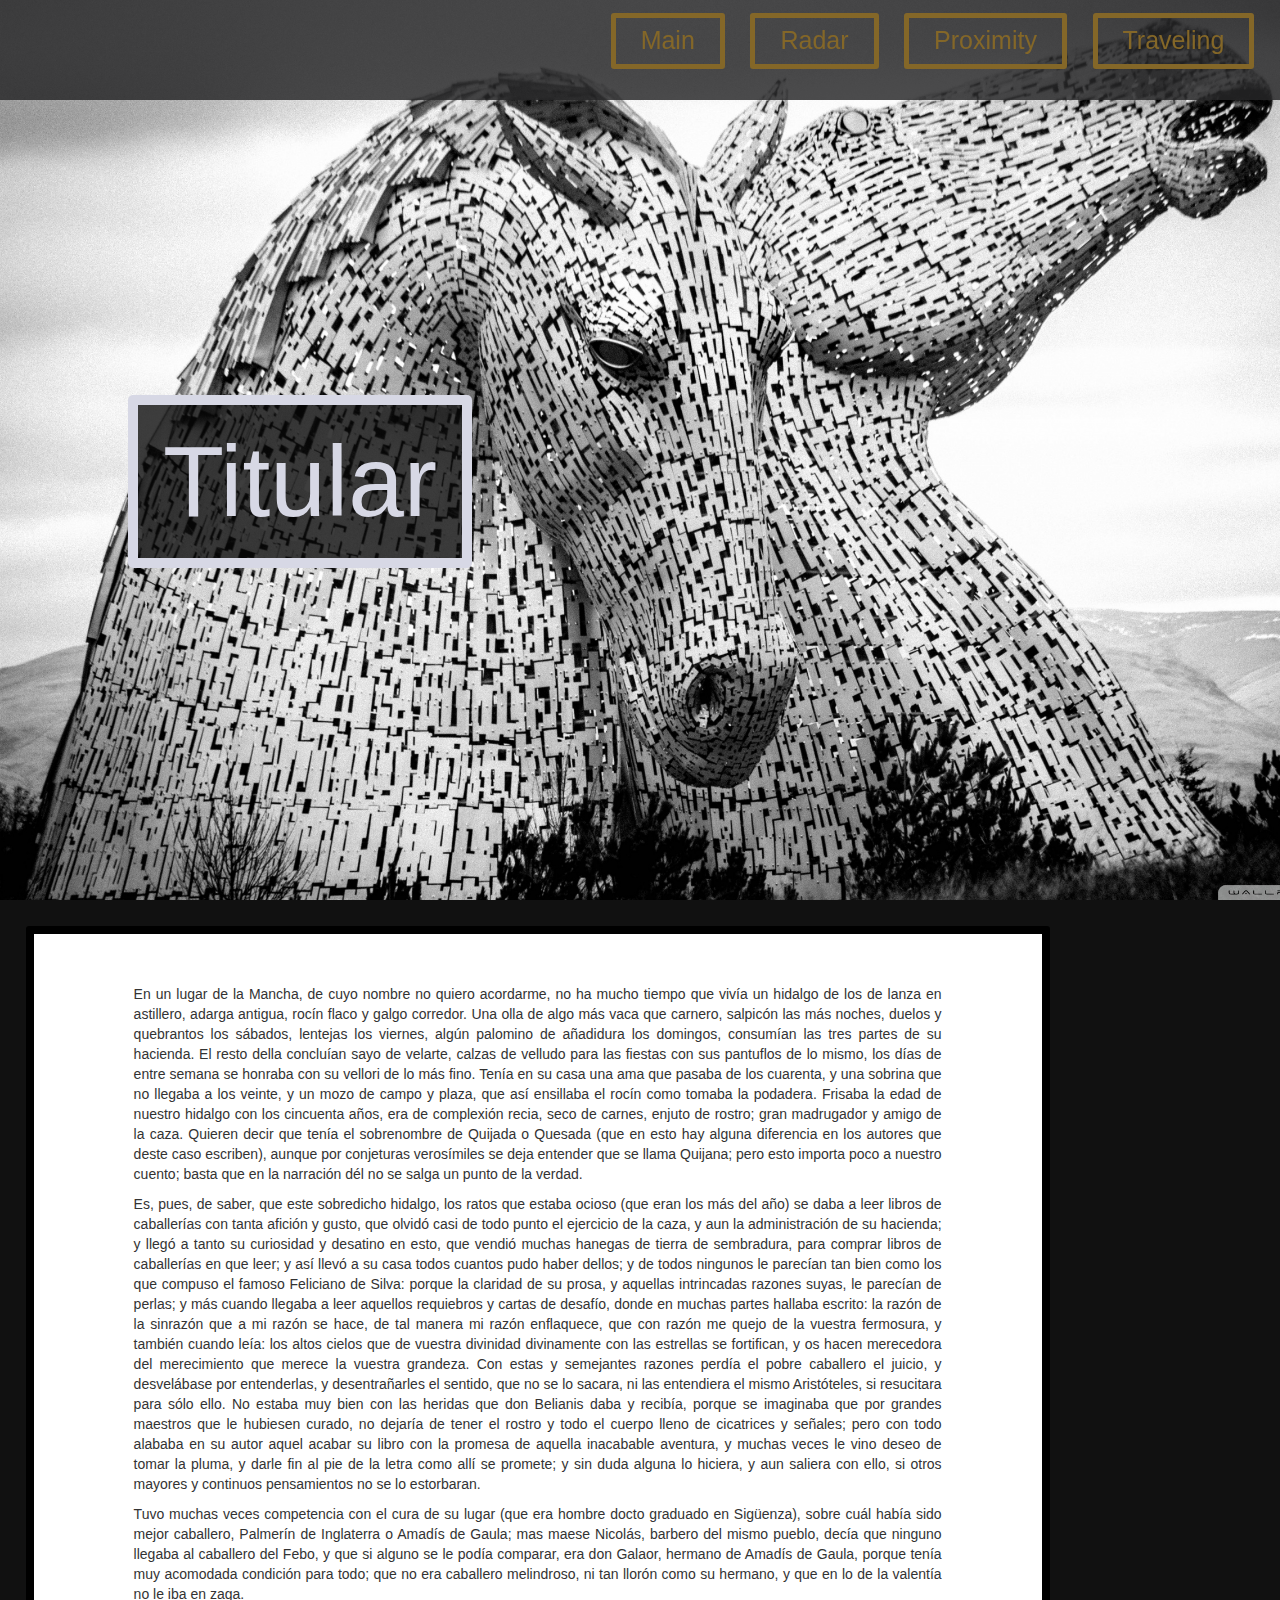
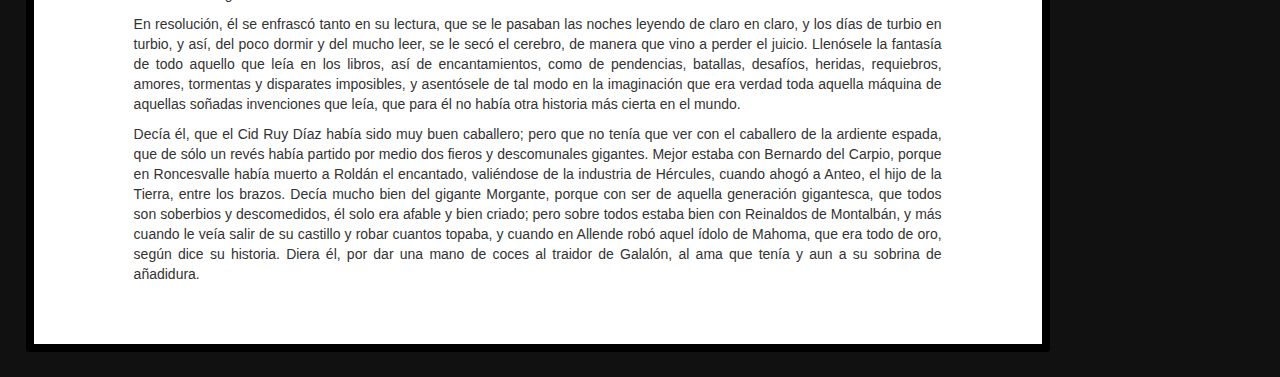
==== commit 2e5059d4: "merge" ====
--- a/index.html
+++ b/index.html
@@ -1,6 +1,6 @@
-<!doctype html> <html class="no-js"> <head> <meta charset="utf-8"> <title></title> <meta name="description" content=""> <meta name="viewport" content="width=device-width"> <!-- Place favicon.ico and apple-touch-icon.png in the root directory --> <link rel="stylesheet" href="styles/main.30ff17bc.css"> <link rel="stylesheet" href="styles/animate.css">  <body ng-app="testProjectApp"> <div ng-include src="'views/nav.html'"></div> <div class="container"> <div ng-view class="mainViewClass animated fadeInRight"></div> </div> <!-- Google Analytics: change UA-XXXXX-X to be your site's ID --> <script>!function(A,n,g,u,l,a,r){A.GoogleAnalyticsObject=l,A[l]=A[l]||function(){
+<!doctype html> <html class="no-js"> <head> <meta charset="utf-8"> <title></title> <meta name="description" content=""> <meta name="viewport" content="width=device-width"> <!-- Place favicon.ico and apple-touch-icon.png in the root directory --> <link rel="stylesheet" href="styles/main.4549df9f.css"> <link rel="stylesheet" href="styles/animate.css"> <link rel="stylesheet" href="bower_components/fontawesome/css/font-awesome.css">  <body ng-app="testProjectApp"> <div ng-include src="'views/nav.html'"></div> <div class="container"> <div ng-view class="mainViewClass animated fadeInRight"></div> </div> <!-- Google Analytics: change UA-XXXXX-X to be your site's ID --> <script>!function(A,n,g,u,l,a,r){A.GoogleAnalyticsObject=l,A[l]=A[l]||function(){
        (A[l].q=A[l].q||[]).push(arguments)},A[l].l=+new Date,a=n.createElement(g),
        r=n.getElementsByTagName(g)[0],a.src=u,r.parentNode.insertBefore(a,r)
        }(window,document,'script','//www.google-analytics.com/analytics.js','ga');
        ga('create', 'UA-XXXXX-X');
-       ga('send', 'pageview');</script> <script src="scripts/vendor.19b92a5c.js"></script> <script src="scripts/scripts.91b659e1.js"></script>  +       ga('send', 'pageview');</script> <script src="scripts/vendor.ee8a3d6c.js"></script> <script src="scripts/scripts.307490db.js"></script>
--- a/styles/main.4549df9f.css
+++ b/styles/main.4549df9f.css
@@ -0,0 +1,8 @@
+@charset "UTF-8";/*!
+ * Bootstrap v3.3.5 (http://getbootstrap.com)
+ * Copyright 2011-2015 Twitter, Inc.
+ * Licensed under MIT (https://github.com/twbs/bootstrap/blob/master/LICENSE)
+ *//*! normalize.css v3.0.3 | MIT License | github.com/necolas/normalize.css */.label,sub,sup{vertical-align:baseline}.fa,.glyphicon{-moz-osx-font-smoothing:grayscale}body,figure{margin:0}.navbar-fixed-bottom .navbar-collapse,.navbar-fixed-top .navbar-collapse,.pre-scrollable{max-height:340px}.img-responsive,.img-thumbnail,.table,label{max-width:100%}html{font-family:sans-serif;-ms-text-size-adjust:100%;-webkit-text-size-adjust:100%;font-size:10px;-webkit-tap-highlight-color:transparent}article,aside,details,figcaption,figure,footer,header,hgroup,main,menu,nav,section,summary{display:block}audio,canvas,progress,video{display:inline-block;vertical-align:baseline}audio:not([controls]){display:none;height:0}[hidden],template{display:none}a{background-color:transparent}a:active,a:hover{outline:0}b,optgroup,strong{font-weight:700}dfn{font-style:italic}h1{margin:.67em 0}mark{background:#ff0;color:#000}sub,sup{font-size:75%;line-height:0;position:relative}sup{top:-.5em}sub{bottom:-.25em}img{border:0;vertical-align:middle}svg:not(:root){overflow:hidden}hr{box-sizing:content-box;height:0}pre,textarea{overflow:auto}code,kbd,pre,samp{font-size:1em}button,input,optgroup,select,textarea{color:inherit;font:inherit;margin:0}button{overflow:visible}button,select{text-transform:none}button,html input[type=button],input[type=reset],input[type=submit]{-webkit-appearance:button;cursor:pointer}button[disabled],html input[disabled]{cursor:default}button::-moz-focus-inner,input::-moz-focus-inner{border:0;padding:0}input[type=checkbox],input[type=radio]{box-sizing:border-box;padding:0}input[type=number]::-webkit-inner-spin-button,input[type=number]::-webkit-outer-spin-button{height:auto}input[type=search]::-webkit-search-cancel-button,input[type=search]::-webkit-search-decoration{-webkit-appearance:none}table{border-collapse:collapse;border-spacing:0}td,th{padding:0}/*! Source: https://github.com/h5bp/html5-boilerplate/blob/master/src/css/main.css */@media print{blockquote,img,pre,tr{page-break-inside:avoid}*,:after,:before{background:0 0!important;color:#000!important;box-shadow:none!important;text-shadow:none!important}a,a:visited{text-decoration:underline}a[href]:after{content:" (" attr(href) ")"}abbr[title]:after{content:" (" attr(title) ")"}a[href^="#"]:after,a[href^="javascript:"]:after{content:""}blockquote,pre{border:1px solid #999}thead{display:table-header-group}img{max-width:100%!important}h2,h3,p{orphans:3;widows:3}h2,h3{page-break-after:avoid}.navbar{display:none}.btn>.caret,.dropup>.btn>.caret{border-top-color:#000!important}.label{border:1px solid #000}.table{border-collapse:collapse!important}.table td,.table th{background-color:#fff!important}.table-bordered td,.table-bordered th{border:1px solid #ddd!important}}.btn,.btn-danger.active,.btn-danger:active,.btn-default.active,.btn-default:active,.btn-info.active,.btn-info:active,.btn-primary.active,.btn-primary:active,.btn-warning.active,.btn-warning:active,.btn.active,.btn:active,.dropdown-menu>.disabled>a:focus,.dropdown-menu>.disabled>a:hover,.form-control,.navbar-toggle,.open>.btn-danger.dropdown-toggle,.open>.btn-default.dropdown-toggle,.open>.btn-info.dropdown-toggle,.open>.btn-primary.dropdown-toggle,.open>.btn-warning.dropdown-toggle{background-image:none}@font-face{font-family:'Glyphicons Halflings';src:url(../bower_components/bootstrap-sass-official/assets/fonts/bootstrap/glyphicons-halflings-regular.eot);src:url(../bower_components/bootstrap-sass-official/assets/fonts/bootstrap/glyphicons-halflings-regular.eot?#iefix) format("embedded-opentype"),url(../bower_components/bootstrap-sass-official/assets/fonts/bootstrap/glyphicons-halflings-regular.woff2) format("woff2"),url(../bower_components/bootstrap-sass-official/assets/fonts/bootstrap/glyphicons-halflings-regular.woff) format("woff"),url(../bower_components/bootstrap-sass-official/assets/fonts/bootstrap/glyphicons-halflings-regular.ttf) format("truetype"),url(../bower_components/bootstrap-sass-official/assets/fonts/bootstrap/glyphicons-halflings-regular.svg#glyphicons_halflingsregular) format("svg")}.glyphicon{position:relative;top:1px;display:inline-block;font-family:'Glyphicons Halflings';font-style:normal;font-weight:400;line-height:1;-webkit-font-smoothing:antialiased}.glyphicon-asterisk:before{content:"\2a"}.glyphicon-plus:before{content:"\2b"}.glyphicon-eur:before,.glyphicon-euro:before{content:"\20ac"}.glyphicon-minus:before{content:"\2212"}.glyphicon-cloud:before{content:"\2601"}.glyphicon-envelope:before{content:"\2709"}.glyphicon-pencil:before{content:"\270f"}.glyphicon-glass:before{content:"\e001"}.glyphicon-music:before{content:"\e002"}.glyphicon-search:before{content:"\e003"}.glyphicon-heart:before{content:"\e005"}.glyphicon-star:before{content:"\e006"}.glyphicon-star-empty:before{content:"\e007"}.glyphicon-user:before{content:"\e008"}.glyphicon-film:before{content:"\e009"}.glyphicon-th-large:before{content:"\e010"}.glyphicon-th:before{content:"\e011"}.glyphicon-th-list:before{content:"\e012"}.glyphicon-ok:before{content:"\e013"}.glyphicon-remove:before{content:"\e014"}.glyphicon-zoom-in:before{content:"\e015"}.glyphicon-zoom-out:before{content:"\e016"}.glyphicon-off:before{content:"\e017"}.glyphicon-signal:before{content:"\e018"}.glyphicon-cog:before{content:"\e019"}.glyphicon-trash:before{content:"\e020"}.glyphicon-home:before{content:"\e021"}.glyphicon-file:before{content:"\e022"}.glyphicon-time:before{content:"\e023"}.glyphicon-road:before{content:"\e024"}.glyphicon-download-alt:before{content:"\e025"}.glyphicon-download:before{content:"\e026"}.glyphicon-upload:before{content:"\e027"}.glyphicon-inbox:before{content:"\e028"}.glyphicon-play-circle:before{content:"\e029"}.glyphicon-repeat:before{content:"\e030"}.glyphicon-refresh:before{content:"\e031"}.glyphicon-list-alt:before{content:"\e032"}.glyphicon-lock:before{content:"\e033"}.glyphicon-flag:before{content:"\e034"}.glyphicon-headphones:before{content:"\e035"}.glyphicon-volume-off:before{content:"\e036"}.glyphicon-volume-down:before{content:"\e037"}.glyphicon-volume-up:before{content:"\e038"}.glyphicon-qrcode:before{content:"\e039"}.glyphicon-barcode:before{content:"\e040"}.glyphicon-tag:before{content:"\e041"}.glyphicon-tags:before{content:"\e042"}.glyphicon-book:before{content:"\e043"}.glyphicon-bookmark:before{content:"\e044"}.glyphicon-print:before{content:"\e045"}.glyphicon-camera:before{content:"\e046"}.glyphicon-font:before{content:"\e047"}.glyphicon-bold:before{content:"\e048"}.glyphicon-italic:before{content:"\e049"}.glyphicon-text-height:before{content:"\e050"}.glyphicon-text-width:before{content:"\e051"}.glyphicon-align-left:before{content:"\e052"}.glyphicon-align-center:before{content:"\e053"}.glyphicon-align-right:before{content:"\e054"}.glyphicon-align-justify:before{content:"\e055"}.glyphicon-list:before{content:"\e056"}.glyphicon-indent-left:before{content:"\e057"}.glyphicon-indent-right:before{content:"\e058"}.glyphicon-facetime-video:before{content:"\e059"}.glyphicon-picture:before{content:"\e060"}.glyphicon-map-marker:before{content:"\e062"}.glyphicon-adjust:before{content:"\e063"}.glyphicon-tint:before{content:"\e064"}.glyphicon-edit:before{content:"\e065"}.glyphicon-share:before{content:"\e066"}.glyphicon-check:before{content:"\e067"}.glyphicon-move:before{content:"\e068"}.glyphicon-step-backward:before{content:"\e069"}.glyphicon-fast-backward:before{content:"\e070"}.glyphicon-backward:before{content:"\e071"}.glyphicon-play:before{content:"\e072"}.glyphicon-pause:before{content:"\e073"}.glyphicon-stop:before{content:"\e074"}.glyphicon-forward:before{content:"\e075"}.glyphicon-fast-forward:before{content:"\e076"}.glyphicon-step-forward:before{content:"\e077"}.glyphicon-eject:before{content:"\e078"}.glyphicon-chevron-left:before{content:"\e079"}.glyphicon-chevron-right:before{content:"\e080"}.glyphicon-plus-sign:before{content:"\e081"}.glyphicon-minus-sign:before{content:"\e082"}.glyphicon-remove-sign:before{content:"\e083"}.glyphicon-ok-sign:before{content:"\e084"}.glyphicon-question-sign:before{content:"\e085"}.glyphicon-info-sign:before{content:"\e086"}.glyphicon-screenshot:before{content:"\e087"}.glyphicon-remove-circle:before{content:"\e088"}.glyphicon-ok-circle:before{content:"\e089"}.glyphicon-ban-circle:before{content:"\e090"}.glyphicon-arrow-left:before{content:"\e091"}.glyphicon-arrow-right:before{content:"\e092"}.glyphicon-arrow-up:before{content:"\e093"}.glyphicon-arrow-down:before{content:"\e094"}.glyphicon-share-alt:before{content:"\e095"}.glyphicon-resize-full:before{content:"\e096"}.glyphicon-resize-small:before{content:"\e097"}.glyphicon-exclamation-sign:before{content:"\e101"}.glyphicon-gift:before{content:"\e102"}.glyphicon-leaf:before{content:"\e103"}.glyphicon-fire:before{content:"\e104"}.glyphicon-eye-open:before{content:"\e105"}.glyphicon-eye-close:before{content:"\e106"}.glyphicon-warning-sign:before{content:"\e107"}.glyphicon-plane:before{content:"\e108"}.glyphicon-calendar:before{content:"\e109"}.glyphicon-random:before{content:"\e110"}.glyphicon-comment:before{content:"\e111"}.glyphicon-magnet:before{content:"\e112"}.glyphicon-chevron-up:before{content:"\e113"}.glyphicon-chevron-down:before{content:"\e114"}.glyphicon-retweet:before{content:"\e115"}.glyphicon-shopping-cart:before{content:"\e116"}.glyphicon-folder-close:before{content:"\e117"}.glyphicon-folder-open:before{content:"\e118"}.glyphicon-resize-vertical:before{content:"\e119"}.glyphicon-resize-horizontal:before{content:"\e120"}.glyphicon-hdd:before{content:"\e121"}.glyphicon-bullhorn:before{content:"\e122"}.glyphicon-bell:before{content:"\e123"}.glyphicon-certificate:before{content:"\e124"}.glyphicon-thumbs-up:before{content:"\e125"}.glyphicon-thumbs-down:before{content:"\e126"}.glyphicon-hand-right:before{content:"\e127"}.glyphicon-hand-left:before{content:"\e128"}.glyphicon-hand-up:before{content:"\e129"}.glyphicon-hand-down:before{content:"\e130"}.glyphicon-circle-arrow-right:before{content:"\e131"}.glyphicon-circle-arrow-left:before{content:"\e132"}.glyphicon-circle-arrow-up:before{content:"\e133"}.glyphicon-circle-arrow-down:before{content:"\e134"}.glyphicon-globe:before{content:"\e135"}.glyphicon-wrench:before{content:"\e136"}.glyphicon-tasks:before{content:"\e137"}.glyphicon-filter:before{content:"\e138"}.glyphicon-briefcase:before{content:"\e139"}.glyphicon-fullscreen:before{content:"\e140"}.glyphicon-dashboard:before{content:"\e141"}.glyphicon-paperclip:before{content:"\e142"}.glyphicon-heart-empty:before{content:"\e143"}.glyphicon-link:before{content:"\e144"}.glyphicon-phone:before{content:"\e145"}.glyphicon-pushpin:before{content:"\e146"}.glyphicon-usd:before{content:"\e148"}.glyphicon-gbp:before{content:"\e149"}.glyphicon-sort:before{content:"\e150"}.glyphicon-sort-by-alphabet:before{content:"\e151"}.glyphicon-sort-by-alphabet-alt:before{content:"\e152"}.glyphicon-sort-by-order:before{content:"\e153"}.glyphicon-sort-by-order-alt:before{content:"\e154"}.glyphicon-sort-by-attributes:before{content:"\e155"}.glyphicon-sort-by-attributes-alt:before{content:"\e156"}.glyphicon-unchecked:before{content:"\e157"}.glyphicon-expand:before{content:"\e158"}.glyphicon-collapse-down:before{content:"\e159"}.glyphicon-collapse-up:before{content:"\e160"}.glyphicon-log-in:before{content:"\e161"}.glyphicon-flash:before{content:"\e162"}.glyphicon-log-out:before{content:"\e163"}.glyphicon-new-window:before{content:"\e164"}.glyphicon-record:before{content:"\e165"}.glyphicon-save:before{content:"\e166"}.glyphicon-open:before{content:"\e167"}.glyphicon-saved:before{content:"\e168"}.glyphicon-import:before{content:"\e169"}.glyphicon-export:before{content:"\e170"}.glyphicon-send:before{content:"\e171"}.glyphicon-floppy-disk:before{content:"\e172"}.glyphicon-floppy-saved:before{content:"\e173"}.glyphicon-floppy-remove:before{content:"\e174"}.glyphicon-floppy-save:before{content:"\e175"}.glyphicon-floppy-open:before{content:"\e176"}.glyphicon-credit-card:before{content:"\e177"}.glyphicon-transfer:before{content:"\e178"}.glyphicon-cutlery:before{content:"\e179"}.glyphicon-header:before{content:"\e180"}.glyphicon-compressed:before{content:"\e181"}.glyphicon-earphone:before{content:"\e182"}.glyphicon-phone-alt:before{content:"\e183"}.glyphicon-tower:before{content:"\e184"}.glyphicon-stats:before{content:"\e185"}.glyphicon-sd-video:before{content:"\e186"}.glyphicon-hd-video:before{content:"\e187"}.glyphicon-subtitles:before{content:"\e188"}.glyphicon-sound-stereo:before{content:"\e189"}.glyphicon-sound-dolby:before{content:"\e190"}.glyphicon-sound-5-1:before{content:"\e191"}.glyphicon-sound-6-1:before{content:"\e192"}.glyphicon-sound-7-1:before{content:"\e193"}.glyphicon-copyright-mark:before{content:"\e194"}.glyphicon-registration-mark:before{content:"\e195"}.glyphicon-cloud-download:before{content:"\e197"}.glyphicon-cloud-upload:before{content:"\e198"}.glyphicon-tree-conifer:before{content:"\e199"}.glyphicon-tree-deciduous:before{content:"\e200"}.glyphicon-cd:before{content:"\e201"}.glyphicon-save-file:before{content:"\e202"}.glyphicon-open-file:before{content:"\e203"}.glyphicon-level-up:before{content:"\e204"}.glyphicon-copy:before{content:"\e205"}.glyphicon-paste:before{content:"\e206"}.glyphicon-alert:before{content:"\e209"}.glyphicon-equalizer:before{content:"\e210"}.glyphicon-king:before{content:"\e211"}.glyphicon-queen:before{content:"\e212"}.glyphicon-pawn:before{content:"\e213"}.glyphicon-bishop:before{content:"\e214"}.glyphicon-knight:before{content:"\e215"}.glyphicon-baby-formula:before{content:"\e216"}.glyphicon-tent:before{content:"\26fa"}.glyphicon-blackboard:before{content:"\e218"}.glyphicon-bed:before{content:"\e219"}.glyphicon-apple:before{content:"\f8ff"}.glyphicon-erase:before{content:"\e221"}.glyphicon-hourglass:before{content:"\231b"}.glyphicon-lamp:before{content:"\e223"}.glyphicon-duplicate:before{content:"\e224"}.glyphicon-piggy-bank:before{content:"\e225"}.glyphicon-scissors:before{content:"\e226"}.glyphicon-bitcoin:before,.glyphicon-btc:before,.glyphicon-xbt:before{content:"\e227"}.glyphicon-jpy:before,.glyphicon-yen:before{content:"\00a5"}.glyphicon-rub:before,.glyphicon-ruble:before{content:"\20bd"}.glyphicon-scale:before{content:"\e230"}.glyphicon-ice-lolly:before{content:"\e231"}.glyphicon-ice-lolly-tasted:before{content:"\e232"}.glyphicon-education:before{content:"\e233"}.glyphicon-option-horizontal:before{content:"\e234"}.glyphicon-option-vertical:before{content:"\e235"}.glyphicon-menu-hamburger:before{content:"\e236"}.glyphicon-modal-window:before{content:"\e237"}.glyphicon-oil:before{content:"\e238"}.glyphicon-grain:before{content:"\e239"}.glyphicon-sunglasses:before{content:"\e240"}.glyphicon-text-size:before{content:"\e241"}.glyphicon-text-color:before{content:"\e242"}.glyphicon-text-background:before{content:"\e243"}.glyphicon-object-align-top:before{content:"\e244"}.glyphicon-object-align-bottom:before{content:"\e245"}.glyphicon-object-align-horizontal:before{content:"\e246"}.glyphicon-object-align-left:before{content:"\e247"}.glyphicon-object-align-vertical:before{content:"\e248"}.glyphicon-object-align-right:before{content:"\e249"}.glyphicon-triangle-right:before{content:"\e250"}.glyphicon-triangle-left:before{content:"\e251"}.glyphicon-triangle-bottom:before{content:"\e252"}.glyphicon-triangle-top:before{content:"\e253"}.glyphicon-console:before{content:"\e254"}.glyphicon-superscript:before{content:"\e255"}.glyphicon-subscript:before{content:"\e256"}.glyphicon-menu-left:before{content:"\e257"}.glyphicon-menu-right:before{content:"\e258"}.glyphicon-menu-down:before{content:"\e259"}.glyphicon-menu-up:before{content:"\e260"}*,:after,:before{box-sizing:border-box}body{font-family:"Helvetica Neue",Helvetica,Arial,sans-serif;font-size:14px;line-height:1.428571429;color:#333}button,input,select,textarea{font-family:inherit;font-size:inherit;line-height:inherit}a{color:#337ab7;text-decoration:none}a:focus,a:hover{color:#23527c;text-decoration:underline}a:focus{outline:dotted thin;outline:-webkit-focus-ring-color auto 5px;outline-offset:-2px}.img-responsive{display:block;height:auto}.img-rounded{border-radius:6px}.img-thumbnail{padding:4px;line-height:1.428571429;background-color:#fff;border:1px solid #ddd;border-radius:4px;transition:all .2s ease-in-out;display:inline-block;height:auto}.img-circle{border-radius:50%}hr{margin-top:20px;margin-bottom:20px;border:0;border-top:1px solid #eee}.sr-only{position:absolute;width:1px;height:1px;margin:-1px;padding:0;overflow:hidden;clip:rect(0,0,0,0);border:0}.sr-only-focusable:active,.sr-only-focusable:focus{position:static;width:auto;height:auto;margin:0;overflow:visible;clip:auto}[role=button]{cursor:pointer}.h1,.h2,.h3,.h4,.h5,.h6,h1,h2,h3,h4,h5,h6{font-family:inherit;font-weight:500;line-height:1.1;color:inherit}.h1 .small,.h1 small,.h2 .small,.h2 small,.h3 .small,.h3 small,.h4 .small,.h4 small,.h5 .small,.h5 small,.h6 .small,.h6 small,h1 .small,h1 small,h2 .small,h2 small,h3 .small,h3 small,h4 .small,h4 small,h5 .small,h5 small,h6 .small,h6 small{font-weight:400;line-height:1;color:#777}.h1,.h2,.h3,h1,h2,h3{margin-top:20px;margin-bottom:10px}.h1 .small,.h1 small,.h2 .small,.h2 small,.h3 .small,.h3 small,h1 .small,h1 small,h2 .small,h2 small,h3 .small,h3 small{font-size:65%}.h4,.h5,.h6,h4,h5,h6{margin-top:10px;margin-bottom:10px}.h4 .small,.h4 small,.h5 .small,.h5 small,.h6 .small,.h6 small,h4 .small,h4 small,h5 .small,h5 small,h6 .small,h6 small{font-size:75%}.h1,h1{font-size:36px}.h2,h2{font-size:30px}.h3,h3{font-size:24px}.h4,h4{font-size:18px}.h5,h5{font-size:14px}.h6,h6{font-size:12px}p{margin:0 0 10px}.lead{margin-bottom:20px;font-size:16px;font-weight:300;line-height:1.4}address,blockquote .small,blockquote footer,blockquote small,dd,dt,pre{line-height:1.428571429}dt,kbd kbd,label{font-weight:700}@media (min-width:768px){.lead{font-size:21px}}.small,small{font-size:85%}.mark,mark{background-color:#fcf8e3;padding:.2em}.list-inline,.list-unstyled{list-style:none;padding-left:0}.text-left{text-align:left}.text-right{text-align:right}.btn,.text-center{text-align:center}.text-justify{text-align:justify}.text-nowrap{white-space:nowrap}.text-lowercase{text-transform:lowercase}.initialism,.text-uppercase{text-transform:uppercase}.text-capitalize{text-transform:capitalize}.text-muted{color:#777}.text-primary{color:#337ab7}a.text-primary:focus,a.text-primary:hover{color:#286090}.text-success{color:#3c763d}a.text-success:focus,a.text-success:hover{color:#2b542c}.text-info{color:#31708f}a.text-info:focus,a.text-info:hover{color:#245269}.text-warning{color:#8a6d3b}a.text-warning:focus,a.text-warning:hover{color:#66512c}.text-danger{color:#a94442}a.text-danger:focus,a.text-danger:hover{color:#843534}.bg-primary{color:#fff;background-color:#337ab7}a.bg-primary:focus,a.bg-primary:hover{background-color:#286090}.bg-success{background-color:#dff0d8}a.bg-success:focus,a.bg-success:hover{background-color:#c1e2b3}.bg-info{background-color:#d9edf7}a.bg-info:focus,a.bg-info:hover{background-color:#afd9ee}.bg-warning{background-color:#fcf8e3}a.bg-warning:focus,a.bg-warning:hover{background-color:#f7ecb5}.bg-danger{background-color:#f2dede}a.bg-danger:focus,a.bg-danger:hover{background-color:#e4b9b9}pre code,table{background-color:transparent}.page-header{padding-bottom:9px;margin:40px 0 20px;border-bottom:1px solid #eee}dl,ol,ul{margin-top:0}ol,ul{margin-bottom:10px}ol ol,ol ul,ul ol,ul ul{margin-bottom:0}.list-inline{margin-left:-5px}.list-inline>li{display:inline-block;padding-left:5px;padding-right:5px}dl{margin-bottom:20px}dd{margin-left:0}.dl-horizontal dd:after,.dl-horizontal dd:before{content:" ";display:table}.dl-horizontal dd:after{clear:both}@media (min-width:768px){.dl-horizontal dt{float:left;width:160px;clear:left;text-align:right;overflow:hidden;text-overflow:ellipsis;white-space:nowrap}.dl-horizontal dd{margin-left:180px}}.btn-group-vertical>.btn-group:after,.btn-toolbar:after,.clearfix:after,.container-fluid:after,.container:after,.dropdown-menu>li>a,.form-horizontal .form-group:after,.modal-footer:after,.navbar-collapse:after,.navbar-header:after,.navbar:after,.pager:after,.panel-body:after,.row:after{clear:both}abbr[data-original-title],abbr[title]{cursor:help;border-bottom:1px dotted #777}.initialism{font-size:90%}blockquote{padding:10px 20px;margin:0 0 20px;font-size:17.5px;border-left:5px solid #eee}blockquote ol:last-child,blockquote p:last-child,blockquote ul:last-child{margin-bottom:0}blockquote .small,blockquote footer,blockquote small{display:block;font-size:80%;color:#777}blockquote .small:before,blockquote footer:before,blockquote small:before{content:'\2014 \00A0'}.blockquote-reverse,blockquote.pull-right{padding-right:15px;padding-left:0;border-right:5px solid #eee;border-left:0;text-align:right}caption,th{text-align:left}code,kbd{padding:2px 4px;font-size:90%}.blockquote-reverse .small:before,.blockquote-reverse footer:before,.blockquote-reverse small:before,blockquote.pull-right .small:before,blockquote.pull-right footer:before,blockquote.pull-right small:before{content:''}.blockquote-reverse .small:after,.blockquote-reverse footer:after,.blockquote-reverse small:after,blockquote.pull-right .small:after,blockquote.pull-right footer:after,blockquote.pull-right small:after{content:'\00A0 \2014'}address{margin-bottom:20px;font-style:normal}code,kbd,pre,samp{font-family:Menlo,Monaco,Consolas,"Courier New",monospace}code{color:#c7254e;background-color:#f9f2f4;border-radius:4px}kbd{color:#fff;background-color:#333;border-radius:3px;box-shadow:inset 0 -1px 0 rgba(0,0,0,.25)}kbd kbd{padding:0;font-size:100%;box-shadow:none}pre{display:block;padding:9.5px;margin:0 0 10px;font-size:13px;word-break:break-all;word-wrap:break-word;color:#333;background-color:#f5f5f5;border:1px solid #ccc;border-radius:4px}.container,.container-fluid{margin-right:auto;margin-left:auto}.container-fluid:after,.container-fluid:before,.container:after,.container:before,.row:after,.row:before{content:" ";display:table}pre code{padding:0;font-size:inherit;color:inherit;white-space:pre-wrap;border-radius:0}.container,.container-fluid{padding-left:15px;padding-right:15px}.pre-scrollable{overflow-y:scroll}@media (min-width:768px){.container{width:750px}}@media (min-width:992px){.container{width:970px}}@media (min-width:1200px){.container{width:1170px}}.row{margin-left:-15px;margin-right:-15px}.col-lg-1,.col-lg-10,.col-lg-11,.col-lg-12,.col-lg-2,.col-lg-3,.col-lg-4,.col-lg-5,.col-lg-6,.col-lg-7,.col-lg-8,.col-lg-9,.col-md-1,.col-md-10,.col-md-11,.col-md-12,.col-md-2,.col-md-3,.col-md-4,.col-md-5,.col-md-6,.col-md-7,.col-md-8,.col-md-9,.col-sm-1,.col-sm-10,.col-sm-11,.col-sm-12,.col-sm-2,.col-sm-3,.col-sm-4,.col-sm-5,.col-sm-6,.col-sm-7,.col-sm-8,.col-sm-9,.col-xs-1,.col-xs-10,.col-xs-11,.col-xs-12,.col-xs-2,.col-xs-3,.col-xs-4,.col-xs-5,.col-xs-6,.col-xs-7,.col-xs-8,.col-xs-9{position:relative;min-height:1px;padding-left:15px;padding-right:15px}.col-xs-1,.col-xs-10,.col-xs-11,.col-xs-12,.col-xs-2,.col-xs-3,.col-xs-4,.col-xs-5,.col-xs-6,.col-xs-7,.col-xs-8,.col-xs-9{float:left}.col-xs-1{width:8.3333333333%}.col-xs-2{width:16.6666666667%}.col-xs-3{width:25%}.col-xs-4{width:33.3333333333%}.col-xs-5{width:41.6666666667%}.col-xs-6{width:50%}.col-xs-7{width:58.3333333333%}.col-xs-8{width:66.6666666667%}.col-xs-9{width:75%}.col-xs-10{width:83.3333333333%}.col-xs-11{width:91.6666666667%}.col-xs-12{width:100%}.col-xs-pull-0{right:auto}.col-xs-pull-1{right:8.3333333333%}.col-xs-pull-2{right:16.6666666667%}.col-xs-pull-3{right:25%}.col-xs-pull-4{right:33.3333333333%}.col-xs-pull-5{right:41.6666666667%}.col-xs-pull-6{right:50%}.col-xs-pull-7{right:58.3333333333%}.col-xs-pull-8{right:66.6666666667%}.col-xs-pull-9{right:75%}.col-xs-pull-10{right:83.3333333333%}.col-xs-pull-11{right:91.6666666667%}.col-xs-pull-12{right:100%}.col-xs-push-0{left:auto}.col-xs-push-1{left:8.3333333333%}.col-xs-push-2{left:16.6666666667%}.col-xs-push-3{left:25%}.col-xs-push-4{left:33.3333333333%}.col-xs-push-5{left:41.6666666667%}.col-xs-push-6{left:50%}.col-xs-push-7{left:58.3333333333%}.col-xs-push-8{left:66.6666666667%}.col-xs-push-9{left:75%}.col-xs-push-10{left:83.3333333333%}.col-xs-push-11{left:91.6666666667%}.col-xs-push-12{left:100%}.col-xs-offset-0{margin-left:0}.col-xs-offset-1{margin-left:8.3333333333%}.col-xs-offset-2{margin-left:16.6666666667%}.col-xs-offset-3{margin-left:25%}.col-xs-offset-4{margin-left:33.3333333333%}.col-xs-offset-5{margin-left:41.6666666667%}.col-xs-offset-6{margin-left:50%}.col-xs-offset-7{margin-left:58.3333333333%}.col-xs-offset-8{margin-left:66.6666666667%}.col-xs-offset-9{margin-left:75%}.col-xs-offset-10{margin-left:83.3333333333%}.col-xs-offset-11{margin-left:91.6666666667%}.col-xs-offset-12{margin-left:100%}@media (min-width:768px){.col-sm-1,.col-sm-10,.col-sm-11,.col-sm-12,.col-sm-2,.col-sm-3,.col-sm-4,.col-sm-5,.col-sm-6,.col-sm-7,.col-sm-8,.col-sm-9{float:left}.col-sm-1{width:8.3333333333%}.col-sm-2{width:16.6666666667%}.col-sm-3{width:25%}.col-sm-4{width:33.3333333333%}.col-sm-5{width:41.6666666667%}.col-sm-6{width:50%}.col-sm-7{width:58.3333333333%}.col-sm-8{width:66.6666666667%}.col-sm-9{width:75%}.col-sm-10{width:83.3333333333%}.col-sm-11{width:91.6666666667%}.col-sm-12{width:100%}.col-sm-pull-0{right:auto}.col-sm-pull-1{right:8.3333333333%}.col-sm-pull-2{right:16.6666666667%}.col-sm-pull-3{right:25%}.col-sm-pull-4{right:33.3333333333%}.col-sm-pull-5{right:41.6666666667%}.col-sm-pull-6{right:50%}.col-sm-pull-7{right:58.3333333333%}.col-sm-pull-8{right:66.6666666667%}.col-sm-pull-9{right:75%}.col-sm-pull-10{right:83.3333333333%}.col-sm-pull-11{right:91.6666666667%}.col-sm-pull-12{right:100%}.col-sm-push-0{left:auto}.col-sm-push-1{left:8.3333333333%}.col-sm-push-2{left:16.6666666667%}.col-sm-push-3{left:25%}.col-sm-push-4{left:33.3333333333%}.col-sm-push-5{left:41.6666666667%}.col-sm-push-6{left:50%}.col-sm-push-7{left:58.3333333333%}.col-sm-push-8{left:66.6666666667%}.col-sm-push-9{left:75%}.col-sm-push-10{left:83.3333333333%}.col-sm-push-11{left:91.6666666667%}.col-sm-push-12{left:100%}.col-sm-offset-0{margin-left:0}.col-sm-offset-1{margin-left:8.3333333333%}.col-sm-offset-2{margin-left:16.6666666667%}.col-sm-offset-3{margin-left:25%}.col-sm-offset-4{margin-left:33.3333333333%}.col-sm-offset-5{margin-left:41.6666666667%}.col-sm-offset-6{margin-left:50%}.col-sm-offset-7{margin-left:58.3333333333%}.col-sm-offset-8{margin-left:66.6666666667%}.col-sm-offset-9{margin-left:75%}.col-sm-offset-10{margin-left:83.3333333333%}.col-sm-offset-11{margin-left:91.6666666667%}.col-sm-offset-12{margin-left:100%}}@media (min-width:992px){.col-md-1,.col-md-10,.col-md-11,.col-md-12,.col-md-2,.col-md-3,.col-md-4,.col-md-5,.col-md-6,.col-md-7,.col-md-8,.col-md-9{float:left}.col-md-1{width:8.3333333333%}.col-md-2{width:16.6666666667%}.col-md-3{width:25%}.col-md-4{width:33.3333333333%}.col-md-5{width:41.6666666667%}.col-md-6{width:50%}.col-md-7{width:58.3333333333%}.col-md-8{width:66.6666666667%}.col-md-9{width:75%}.col-md-10{width:83.3333333333%}.col-md-11{width:91.6666666667%}.col-md-12{width:100%}.col-md-pull-0{right:auto}.col-md-pull-1{right:8.3333333333%}.col-md-pull-2{right:16.6666666667%}.col-md-pull-3{right:25%}.col-md-pull-4{right:33.3333333333%}.col-md-pull-5{right:41.6666666667%}.col-md-pull-6{right:50%}.col-md-pull-7{right:58.3333333333%}.col-md-pull-8{right:66.6666666667%}.col-md-pull-9{right:75%}.col-md-pull-10{right:83.3333333333%}.col-md-pull-11{right:91.6666666667%}.col-md-pull-12{right:100%}.col-md-push-0{left:auto}.col-md-push-1{left:8.3333333333%}.col-md-push-2{left:16.6666666667%}.col-md-push-3{left:25%}.col-md-push-4{left:33.3333333333%}.col-md-push-5{left:41.6666666667%}.col-md-push-6{left:50%}.col-md-push-7{left:58.3333333333%}.col-md-push-8{left:66.6666666667%}.col-md-push-9{left:75%}.col-md-push-10{left:83.3333333333%}.col-md-push-11{left:91.6666666667%}.col-md-push-12{left:100%}.col-md-offset-0{margin-left:0}.col-md-offset-1{margin-left:8.3333333333%}.col-md-offset-2{margin-left:16.6666666667%}.col-md-offset-3{margin-left:25%}.col-md-offset-4{margin-left:33.3333333333%}.col-md-offset-5{margin-left:41.6666666667%}.col-md-offset-6{margin-left:50%}.col-md-offset-7{margin-left:58.3333333333%}.col-md-offset-8{margin-left:66.6666666667%}.col-md-offset-9{margin-left:75%}.col-md-offset-10{margin-left:83.3333333333%}.col-md-offset-11{margin-left:91.6666666667%}.col-md-offset-12{margin-left:100%}}@media (min-width:1200px){.col-lg-1,.col-lg-10,.col-lg-11,.col-lg-12,.col-lg-2,.col-lg-3,.col-lg-4,.col-lg-5,.col-lg-6,.col-lg-7,.col-lg-8,.col-lg-9{float:left}.col-lg-1{width:8.3333333333%}.col-lg-2{width:16.6666666667%}.col-lg-3{width:25%}.col-lg-4{width:33.3333333333%}.col-lg-5{width:41.6666666667%}.col-lg-6{width:50%}.col-lg-7{width:58.3333333333%}.col-lg-8{width:66.6666666667%}.col-lg-9{width:75%}.col-lg-10{width:83.3333333333%}.col-lg-11{width:91.6666666667%}.col-lg-12{width:100%}.col-lg-pull-0{right:auto}.col-lg-pull-1{right:8.3333333333%}.col-lg-pull-2{right:16.6666666667%}.col-lg-pull-3{right:25%}.col-lg-pull-4{right:33.3333333333%}.col-lg-pull-5{right:41.6666666667%}.col-lg-pull-6{right:50%}.col-lg-pull-7{right:58.3333333333%}.col-lg-pull-8{right:66.6666666667%}.col-lg-pull-9{right:75%}.col-lg-pull-10{right:83.3333333333%}.col-lg-pull-11{right:91.6666666667%}.col-lg-pull-12{right:100%}.col-lg-push-0{left:auto}.col-lg-push-1{left:8.3333333333%}.col-lg-push-2{left:16.6666666667%}.col-lg-push-3{left:25%}.col-lg-push-4{left:33.3333333333%}.col-lg-push-5{left:41.6666666667%}.col-lg-push-6{left:50%}.col-lg-push-7{left:58.3333333333%}.col-lg-push-8{left:66.6666666667%}.col-lg-push-9{left:75%}.col-lg-push-10{left:83.3333333333%}.col-lg-push-11{left:91.6666666667%}.col-lg-push-12{left:100%}.col-lg-offset-0{margin-left:0}.col-lg-offset-1{margin-left:8.3333333333%}.col-lg-offset-2{margin-left:16.6666666667%}.col-lg-offset-3{margin-left:25%}.col-lg-offset-4{margin-left:33.3333333333%}.col-lg-offset-5{margin-left:41.6666666667%}.col-lg-offset-6{margin-left:50%}.col-lg-offset-7{margin-left:58.3333333333%}.col-lg-offset-8{margin-left:66.6666666667%}.col-lg-offset-9{margin-left:75%}.col-lg-offset-10{margin-left:83.3333333333%}.col-lg-offset-11{margin-left:91.6666666667%}.col-lg-offset-12{margin-left:100%}}caption{padding-top:8px;padding-bottom:8px;color:#777}.table{width:100%;margin-bottom:20px}.table>tbody>tr>td,.table>tbody>tr>th,.table>tfoot>tr>td,.table>tfoot>tr>th,.table>thead>tr>td,.table>thead>tr>th{padding:8px;line-height:1.428571429;vertical-align:top;border-top:1px solid #ddd}.table>thead>tr>th{vertical-align:bottom;border-bottom:2px solid #ddd}.table>caption+thead>tr:first-child>td,.table>caption+thead>tr:first-child>th,.table>colgroup+thead>tr:first-child>td,.table>colgroup+thead>tr:first-child>th,.table>thead:first-child>tr:first-child>td,.table>thead:first-child>tr:first-child>th{border-top:0}.table>tbody+tbody{border-top:2px solid #ddd}.table .table{background-color:#fff}.table-condensed>tbody>tr>td,.table-condensed>tbody>tr>th,.table-condensed>tfoot>tr>td,.table-condensed>tfoot>tr>th,.table-condensed>thead>tr>td,.table-condensed>thead>tr>th{padding:5px}.table-bordered,.table-bordered>tbody>tr>td,.table-bordered>tbody>tr>th,.table-bordered>tfoot>tr>td,.table-bordered>tfoot>tr>th,.table-bordered>thead>tr>td,.table-bordered>thead>tr>th{border:1px solid #ddd}.table-bordered>thead>tr>td,.table-bordered>thead>tr>th{border-bottom-width:2px}.table-striped>tbody>tr:nth-of-type(odd){background-color:#f9f9f9}.table-hover>tbody>tr:hover,.table>tbody>tr.active>td,.table>tbody>tr.active>th,.table>tbody>tr>td.active,.table>tbody>tr>th.active,.table>tfoot>tr.active>td,.table>tfoot>tr.active>th,.table>tfoot>tr>td.active,.table>tfoot>tr>th.active,.table>thead>tr.active>td,.table>thead>tr.active>th,.table>thead>tr>td.active,.table>thead>tr>th.active{background-color:#f5f5f5}table col[class*=col-]{position:static;float:none;display:table-column}table td[class*=col-],table th[class*=col-]{position:static;float:none;display:table-cell}.btn-group>.btn-group,.btn-toolbar .btn,.btn-toolbar .btn-group,.btn-toolbar .input-group,.dropdown-menu{float:left}.table-hover>tbody>tr.active:hover>td,.table-hover>tbody>tr.active:hover>th,.table-hover>tbody>tr:hover>.active,.table-hover>tbody>tr>td.active:hover,.table-hover>tbody>tr>th.active:hover{background-color:#e8e8e8}.table>tbody>tr.success>td,.table>tbody>tr.success>th,.table>tbody>tr>td.success,.table>tbody>tr>th.success,.table>tfoot>tr.success>td,.table>tfoot>tr.success>th,.table>tfoot>tr>td.success,.table>tfoot>tr>th.success,.table>thead>tr.success>td,.table>thead>tr.success>th,.table>thead>tr>td.success,.table>thead>tr>th.success{background-color:#dff0d8}.table-hover>tbody>tr.success:hover>td,.table-hover>tbody>tr.success:hover>th,.table-hover>tbody>tr:hover>.success,.table-hover>tbody>tr>td.success:hover,.table-hover>tbody>tr>th.success:hover{background-color:#d0e9c6}.table>tbody>tr.info>td,.table>tbody>tr.info>th,.table>tbody>tr>td.info,.table>tbody>tr>th.info,.table>tfoot>tr.info>td,.table>tfoot>tr.info>th,.table>tfoot>tr>td.info,.table>tfoot>tr>th.info,.table>thead>tr.info>td,.table>thead>tr.info>th,.table>thead>tr>td.info,.table>thead>tr>th.info{background-color:#d9edf7}.table-hover>tbody>tr.info:hover>td,.table-hover>tbody>tr.info:hover>th,.table-hover>tbody>tr:hover>.info,.table-hover>tbody>tr>td.info:hover,.table-hover>tbody>tr>th.info:hover{background-color:#c4e3f3}.table>tbody>tr.warning>td,.table>tbody>tr.warning>th,.table>tbody>tr>td.warning,.table>tbody>tr>th.warning,.table>tfoot>tr.warning>td,.table>tfoot>tr.warning>th,.table>tfoot>tr>td.warning,.table>tfoot>tr>th.warning,.table>thead>tr.warning>td,.table>thead>tr.warning>th,.table>thead>tr>td.warning,.table>thead>tr>th.warning{background-color:#fcf8e3}.table-hover>tbody>tr.warning:hover>td,.table-hover>tbody>tr.warning:hover>th,.table-hover>tbody>tr:hover>.warning,.table-hover>tbody>tr>td.warning:hover,.table-hover>tbody>tr>th.warning:hover{background-color:#faf2cc}.table>tbody>tr.danger>td,.table>tbody>tr.danger>th,.table>tbody>tr>td.danger,.table>tbody>tr>th.danger,.table>tfoot>tr.danger>td,.table>tfoot>tr.danger>th,.table>tfoot>tr>td.danger,.table>tfoot>tr>th.danger,.table>thead>tr.danger>td,.table>thead>tr.danger>th,.table>thead>tr>td.danger,.table>thead>tr>th.danger{background-color:#f2dede}.table-hover>tbody>tr.danger:hover>td,.table-hover>tbody>tr.danger:hover>th,.table-hover>tbody>tr:hover>.danger,.table-hover>tbody>tr>td.danger:hover,.table-hover>tbody>tr>th.danger:hover{background-color:#ebcccc}.table-responsive{overflow-x:auto;min-height:.01%}@media screen and (max-width:767px){.table-responsive{width:100%;margin-bottom:15px;overflow-y:hidden;-ms-overflow-style:-ms-autohiding-scrollbar;border:1px solid #ddd}.table-responsive>.table{margin-bottom:0}.table-responsive>.table>tbody>tr>td,.table-responsive>.table>tbody>tr>th,.table-responsive>.table>tfoot>tr>td,.table-responsive>.table>tfoot>tr>th,.table-responsive>.table>thead>tr>td,.table-responsive>.table>thead>tr>th{white-space:nowrap}.table-responsive>.table-bordered{border:0}.table-responsive>.table-bordered>tbody>tr>td:first-child,.table-responsive>.table-bordered>tbody>tr>th:first-child,.table-responsive>.table-bordered>tfoot>tr>td:first-child,.table-responsive>.table-bordered>tfoot>tr>th:first-child,.table-responsive>.table-bordered>thead>tr>td:first-child,.table-responsive>.table-bordered>thead>tr>th:first-child{border-left:0}.table-responsive>.table-bordered>tbody>tr>td:last-child,.table-responsive>.table-bordered>tbody>tr>th:last-child,.table-responsive>.table-bordered>tfoot>tr>td:last-child,.table-responsive>.table-bordered>tfoot>tr>th:last-child,.table-responsive>.table-bordered>thead>tr>td:last-child,.table-responsive>.table-bordered>thead>tr>th:last-child{border-right:0}.table-responsive>.table-bordered>tbody>tr:last-child>td,.table-responsive>.table-bordered>tbody>tr:last-child>th,.table-responsive>.table-bordered>tfoot>tr:last-child>td,.table-responsive>.table-bordered>tfoot>tr:last-child>th{border-bottom:0}}fieldset,legend{padding:0;border:0}fieldset{margin:0;min-width:0}legend{display:block;width:100%;margin-bottom:20px;font-size:21px;line-height:inherit;color:#333;border-bottom:1px solid #e5e5e5}label{display:inline-block;margin-bottom:5px}input[type=search]{box-sizing:border-box;-webkit-appearance:none}input[type=checkbox],input[type=radio]{margin:4px 0 0;margin-top:1px\9;line-height:normal}.form-control,output{display:block;font-size:14px;line-height:1.428571429;color:#555}input[type=file]{display:block}input[type=range]{display:block;width:100%}select[multiple],select[size]{height:auto}input[type=file]:focus,input[type=checkbox]:focus,input[type=radio]:focus{outline:dotted thin;outline:-webkit-focus-ring-color auto 5px;outline-offset:-2px}output{padding-top:7px}.form-control{width:100%;height:34px;padding:6px 12px;background-color:#fff;border:1px solid #ccc;border-radius:4px;box-shadow:inset 0 1px 1px rgba(0,0,0,.075);transition:border-color ease-in-out .15s,box-shadow ease-in-out .15s}.form-control:focus{border-color:#66afe9;outline:0;box-shadow:inset 0 1px 1px rgba(0,0,0,.075),0 0 8px rgba(102,175,233,.6)}.form-control::-moz-placeholder{color:#999;opacity:1}.form-control:-ms-input-placeholder{color:#999}.form-control::-webkit-input-placeholder{color:#999}.has-success .checkbox,.has-success .checkbox-inline,.has-success .control-label,.has-success .form-control-feedback,.has-success .help-block,.has-success .radio,.has-success .radio-inline,.has-success.checkbox label,.has-success.checkbox-inline label,.has-success.radio label,.has-success.radio-inline label{color:#3c763d}.form-control[disabled],.form-control[readonly],fieldset[disabled] .form-control{background-color:#eee;opacity:1}.form-control[disabled],fieldset[disabled] .form-control{cursor:not-allowed}textarea.form-control{height:auto}@media screen and (-webkit-min-device-pixel-ratio:0){input[type=date].form-control,input[type=time].form-control,input[type=datetime-local].form-control,input[type=month].form-control{line-height:34px}.input-group-sm input[type=date],.input-group-sm input[type=time],.input-group-sm input[type=datetime-local],.input-group-sm input[type=month],.input-group-sm>.input-group-btn>input[type=date].btn,.input-group-sm>.input-group-btn>input[type=time].btn,.input-group-sm>.input-group-btn>input[type=datetime-local].btn,.input-group-sm>.input-group-btn>input[type=month].btn,.input-group-sm>input[type=date].form-control,.input-group-sm>input[type=date].input-group-addon,.input-group-sm>input[type=time].form-control,.input-group-sm>input[type=time].input-group-addon,.input-group-sm>input[type=datetime-local].form-control,.input-group-sm>input[type=datetime-local].input-group-addon,.input-group-sm>input[type=month].form-control,.input-group-sm>input[type=month].input-group-addon,input[type=date].input-sm,input[type=time].input-sm,input[type=datetime-local].input-sm,input[type=month].input-sm{line-height:30px}.input-group-lg input[type=date],.input-group-lg input[type=time],.input-group-lg input[type=datetime-local],.input-group-lg input[type=month],.input-group-lg>.input-group-btn>input[type=date].btn,.input-group-lg>.input-group-btn>input[type=time].btn,.input-group-lg>.input-group-btn>input[type=datetime-local].btn,.input-group-lg>.input-group-btn>input[type=month].btn,.input-group-lg>input[type=date].form-control,.input-group-lg>input[type=date].input-group-addon,.input-group-lg>input[type=time].form-control,.input-group-lg>input[type=time].input-group-addon,.input-group-lg>input[type=datetime-local].form-control,.input-group-lg>input[type=datetime-local].input-group-addon,.input-group-lg>input[type=month].form-control,.input-group-lg>input[type=month].input-group-addon,input[type=date].input-lg,input[type=time].input-lg,input[type=datetime-local].input-lg,input[type=month].input-lg{line-height:46px}}.form-group{margin-bottom:15px}.checkbox,.radio{position:relative;display:block;margin-top:10px;margin-bottom:10px}.checkbox label,.radio label{min-height:20px;padding-left:20px;margin-bottom:0;font-weight:400;cursor:pointer}.checkbox input[type=checkbox],.checkbox-inline input[type=checkbox],.radio input[type=radio],.radio-inline input[type=radio]{position:absolute;margin-left:-20px;margin-top:4px\9}.checkbox+.checkbox,.radio+.radio{margin-top:-5px}.checkbox-inline,.radio-inline{position:relative;display:inline-block;padding-left:20px;margin-bottom:0;vertical-align:middle;font-weight:400;cursor:pointer}.checkbox-inline+.checkbox-inline,.radio-inline+.radio-inline{margin-top:0;margin-left:10px}.checkbox-inline.disabled,.checkbox.disabled label,.radio-inline.disabled,.radio.disabled label,fieldset[disabled] .checkbox label,fieldset[disabled] .checkbox-inline,fieldset[disabled] .radio label,fieldset[disabled] .radio-inline,fieldset[disabled] input[type=checkbox],fieldset[disabled] input[type=radio],input[type=checkbox].disabled,input[type=checkbox][disabled],input[type=radio].disabled,input[type=radio][disabled]{cursor:not-allowed}.form-control-static{padding-top:7px;padding-bottom:7px;margin-bottom:0;min-height:34px}.form-control-static.input-lg,.form-control-static.input-sm,.input-group-lg>.form-control-static.form-control,.input-group-lg>.form-control-static.input-group-addon,.input-group-lg>.input-group-btn>.form-control-static.btn,.input-group-sm>.form-control-static.form-control,.input-group-sm>.form-control-static.input-group-addon,.input-group-sm>.input-group-btn>.form-control-static.btn{padding-left:0;padding-right:0}.input-group-sm>.form-control,.input-group-sm>.input-group-addon,.input-group-sm>.input-group-btn>.btn,.input-sm{height:30px;padding:5px 10px;font-size:12px;line-height:1.5;border-radius:3px}.input-group-sm>.input-group-btn>select.btn,.input-group-sm>select.form-control,.input-group-sm>select.input-group-addon,select.input-sm{height:30px;line-height:30px}.input-group-sm>.input-group-btn>select[multiple].btn,.input-group-sm>.input-group-btn>textarea.btn,.input-group-sm>select[multiple].form-control,.input-group-sm>select[multiple].input-group-addon,.input-group-sm>textarea.form-control,.input-group-sm>textarea.input-group-addon,select[multiple].input-sm,textarea.input-sm{height:auto}.form-group-sm .form-control{height:30px;padding:5px 10px;font-size:12px;line-height:1.5;border-radius:3px}.form-group-sm select.form-control{height:30px;line-height:30px}.form-group-sm select[multiple].form-control,.form-group-sm textarea.form-control{height:auto}.form-group-sm .form-control-static{height:30px;min-height:32px;padding:6px 10px;font-size:12px;line-height:1.5}.input-group-lg>.form-control,.input-group-lg>.input-group-addon,.input-group-lg>.input-group-btn>.btn,.input-lg{height:46px;padding:10px 16px;font-size:18px;line-height:1.3333333;border-radius:6px}.input-group-lg>.input-group-btn>select.btn,.input-group-lg>select.form-control,.input-group-lg>select.input-group-addon,select.input-lg{height:46px;line-height:46px}.input-group-lg>.input-group-btn>select[multiple].btn,.input-group-lg>.input-group-btn>textarea.btn,.input-group-lg>select[multiple].form-control,.input-group-lg>select[multiple].input-group-addon,.input-group-lg>textarea.form-control,.input-group-lg>textarea.input-group-addon,select[multiple].input-lg,textarea.input-lg{height:auto}.form-group-lg .form-control{height:46px;padding:10px 16px;font-size:18px;line-height:1.3333333;border-radius:6px}.form-group-lg select.form-control{height:46px;line-height:46px}.form-group-lg select[multiple].form-control,.form-group-lg textarea.form-control{height:auto}.form-group-lg .form-control-static{height:46px;min-height:38px;padding:11px 16px;font-size:18px;line-height:1.3333333}.has-feedback{position:relative}.has-feedback .form-control{padding-right:42.5px}.form-control-feedback{position:absolute;top:0;right:0;z-index:2;display:block;width:34px;height:34px;line-height:34px;text-align:center;pointer-events:none}.collapsing,.dropdown,.dropup{position:relative}.form-group-lg .form-control+.form-control-feedback,.input-group-lg+.form-control-feedback,.input-group-lg>.form-control+.form-control-feedback,.input-group-lg>.input-group-addon+.form-control-feedback,.input-group-lg>.input-group-btn>.btn+.form-control-feedback,.input-lg+.form-control-feedback{width:46px;height:46px;line-height:46px}.form-group-sm .form-control+.form-control-feedback,.input-group-sm+.form-control-feedback,.input-group-sm>.form-control+.form-control-feedback,.input-group-sm>.input-group-addon+.form-control-feedback,.input-group-sm>.input-group-btn>.btn+.form-control-feedback,.input-sm+.form-control-feedback{width:30px;height:30px;line-height:30px}.has-success .form-control{border-color:#3c763d;box-shadow:inset 0 1px 1px rgba(0,0,0,.075)}.has-success .form-control:focus{border-color:#2b542c;box-shadow:inset 0 1px 1px rgba(0,0,0,.075),0 0 6px #67b168}.has-success .input-group-addon{color:#3c763d;border-color:#3c763d;background-color:#dff0d8}.has-warning .checkbox,.has-warning .checkbox-inline,.has-warning .control-label,.has-warning .form-control-feedback,.has-warning .help-block,.has-warning .radio,.has-warning .radio-inline,.has-warning.checkbox label,.has-warning.checkbox-inline label,.has-warning.radio label,.has-warning.radio-inline label{color:#8a6d3b}.has-warning .form-control{border-color:#8a6d3b;box-shadow:inset 0 1px 1px rgba(0,0,0,.075)}.has-warning .form-control:focus{border-color:#66512c;box-shadow:inset 0 1px 1px rgba(0,0,0,.075),0 0 6px #c0a16b}.has-warning .input-group-addon{color:#8a6d3b;border-color:#8a6d3b;background-color:#fcf8e3}.has-error .checkbox,.has-error .checkbox-inline,.has-error .control-label,.has-error .form-control-feedback,.has-error .help-block,.has-error .radio,.has-error .radio-inline,.has-error.checkbox label,.has-error.checkbox-inline label,.has-error.radio label,.has-error.radio-inline label{color:#a94442}.has-error .form-control{border-color:#a94442;box-shadow:inset 0 1px 1px rgba(0,0,0,.075)}.has-error .form-control:focus{border-color:#843534;box-shadow:inset 0 1px 1px rgba(0,0,0,.075),0 0 6px #ce8483}.has-error .input-group-addon{color:#a94442;border-color:#a94442;background-color:#f2dede}.has-feedback label~.form-control-feedback{top:25px}.has-feedback label.sr-only~.form-control-feedback{top:0}.help-block{display:block;margin-top:5px;margin-bottom:10px;color:#737373}@media (min-width:768px){.form-inline .form-control-static,.form-inline .form-group{display:inline-block}.form-inline .control-label,.form-inline .form-group{margin-bottom:0;vertical-align:middle}.form-inline .form-control{display:inline-block;width:auto;vertical-align:middle}.form-inline .input-group{display:inline-table;vertical-align:middle}.form-inline .input-group .form-control,.form-inline .input-group .input-group-addon,.form-inline .input-group .input-group-btn{width:auto}.form-inline .input-group>.form-control{width:100%}.form-inline .checkbox,.form-inline .radio{display:inline-block;margin-top:0;margin-bottom:0;vertical-align:middle}.form-inline .checkbox label,.form-inline .radio label{padding-left:0}.form-inline .checkbox input[type=checkbox],.form-inline .radio input[type=radio]{position:relative;margin-left:0}.form-inline .has-feedback .form-control-feedback{top:0}}.form-horizontal .checkbox,.form-horizontal .checkbox-inline,.form-horizontal .radio,.form-horizontal .radio-inline{margin-top:0;margin-bottom:0;padding-top:7px}.form-horizontal .checkbox,.form-horizontal .radio{min-height:27px}.form-horizontal .form-group{margin-left:-15px;margin-right:-15px}.form-horizontal .form-group:after,.form-horizontal .form-group:before{content:" ";display:table}.form-horizontal .has-feedback .form-control-feedback{right:15px}@media (min-width:768px){.form-horizontal .control-label{text-align:right;margin-bottom:0;padding-top:7px}.form-horizontal .form-group-lg .control-label{padding-top:14.33px;font-size:18px}.form-horizontal .form-group-sm .control-label{padding-top:6px;font-size:12px}}.btn{display:inline-block;margin-bottom:0;font-weight:400;vertical-align:middle;touch-action:manipulation;cursor:pointer;border:1px solid transparent;white-space:nowrap;padding:6px 12px;font-size:14px;line-height:1.428571429;border-radius:4px;-webkit-user-select:none;-moz-user-select:none;-ms-user-select:none;user-select:none}.btn.active.focus,.btn.active:focus,.btn.focus,.btn:active.focus,.btn:active:focus,.btn:focus{outline:dotted thin;outline:-webkit-focus-ring-color auto 5px;outline-offset:-2px}.btn.focus,.btn:focus,.btn:hover{color:#333;text-decoration:none}.btn.active,.btn:active{outline:0;box-shadow:inset 0 3px 5px rgba(0,0,0,.125)}.btn.disabled,.btn[disabled],fieldset[disabled] .btn{cursor:not-allowed;opacity:.65;filter:alpha(opacity=65);box-shadow:none}a.btn.disabled,fieldset[disabled] a.btn{pointer-events:none}.btn-default{color:#333;background-color:#fff;border-color:#ccc}.btn-default.focus,.btn-default:focus{color:#333;background-color:#e6e6e6;border-color:#8c8c8c}.btn-default.active,.btn-default:active,.btn-default:hover,.open>.btn-default.dropdown-toggle{color:#333;background-color:#e6e6e6;border-color:#adadad}.btn-default.active.focus,.btn-default.active:focus,.btn-default.active:hover,.btn-default:active.focus,.btn-default:active:focus,.btn-default:active:hover,.open>.btn-default.dropdown-toggle.focus,.open>.btn-default.dropdown-toggle:focus,.open>.btn-default.dropdown-toggle:hover{color:#333;background-color:#d4d4d4;border-color:#8c8c8c}.btn-default.disabled,.btn-default.disabled.active,.btn-default.disabled.focus,.btn-default.disabled:active,.btn-default.disabled:focus,.btn-default.disabled:hover,.btn-default[disabled],.btn-default[disabled].active,.btn-default[disabled].focus,.btn-default[disabled]:active,.btn-default[disabled]:focus,.btn-default[disabled]:hover,fieldset[disabled] .btn-default,fieldset[disabled] .btn-default.active,fieldset[disabled] .btn-default.focus,fieldset[disabled] .btn-default:active,fieldset[disabled] .btn-default:focus,fieldset[disabled] .btn-default:hover{background-color:#fff;border-color:#ccc}.btn-default .badge{color:#fff;background-color:#333}.btn-primary{color:#fff;background-color:#337ab7;border-color:#2e6da4}.btn-primary.focus,.btn-primary:focus{color:#fff;background-color:#286090;border-color:#122b40}.btn-primary.active,.btn-primary:active,.btn-primary:hover,.open>.btn-primary.dropdown-toggle{color:#fff;background-color:#286090;border-color:#204d74}.btn-primary.active.focus,.btn-primary.active:focus,.btn-primary.active:hover,.btn-primary:active.focus,.btn-primary:active:focus,.btn-primary:active:hover,.open>.btn-primary.dropdown-toggle.focus,.open>.btn-primary.dropdown-toggle:focus,.open>.btn-primary.dropdown-toggle:hover{color:#fff;background-color:#204d74;border-color:#122b40}.btn-primary.disabled,.btn-primary.disabled.active,.btn-primary.disabled.focus,.btn-primary.disabled:active,.btn-primary.disabled:focus,.btn-primary.disabled:hover,.btn-primary[disabled],.btn-primary[disabled].active,.btn-primary[disabled].focus,.btn-primary[disabled]:active,.btn-primary[disabled]:focus,.btn-primary[disabled]:hover,fieldset[disabled] .btn-primary,fieldset[disabled] .btn-primary.active,fieldset[disabled] .btn-primary.focus,fieldset[disabled] .btn-primary:active,fieldset[disabled] .btn-primary:focus,fieldset[disabled] .btn-primary:hover{background-color:#337ab7;border-color:#2e6da4}.btn-primary .badge{color:#337ab7;background-color:#fff}.btn-success{color:#fff;background-color:#5cb85c;border-color:#4cae4c}.btn-success.focus,.btn-success:focus{color:#fff;background-color:#449d44;border-color:#255625}.btn-success.active,.btn-success:active,.btn-success:hover,.open>.btn-success.dropdown-toggle{color:#fff;background-color:#449d44;border-color:#398439}.btn-success.active.focus,.btn-success.active:focus,.btn-success.active:hover,.btn-success:active.focus,.btn-success:active:focus,.btn-success:active:hover,.open>.btn-success.dropdown-toggle.focus,.open>.btn-success.dropdown-toggle:focus,.open>.btn-success.dropdown-toggle:hover{color:#fff;background-color:#398439;border-color:#255625}.btn-success.active,.btn-success:active,.open>.btn-success.dropdown-toggle{background-image:none}.btn-success.disabled,.btn-success.disabled.active,.btn-success.disabled.focus,.btn-success.disabled:active,.btn-success.disabled:focus,.btn-success.disabled:hover,.btn-success[disabled],.btn-success[disabled].active,.btn-success[disabled].focus,.btn-success[disabled]:active,.btn-success[disabled]:focus,.btn-success[disabled]:hover,fieldset[disabled] .btn-success,fieldset[disabled] .btn-success.active,fieldset[disabled] .btn-success.focus,fieldset[disabled] .btn-success:active,fieldset[disabled] .btn-success:focus,fieldset[disabled] .btn-success:hover{background-color:#5cb85c;border-color:#4cae4c}.btn-success .badge{color:#5cb85c;background-color:#fff}.btn-info{color:#fff;background-color:#5bc0de;border-color:#46b8da}.btn-info.focus,.btn-info:focus{color:#fff;background-color:#31b0d5;border-color:#1b6d85}.btn-info.active,.btn-info:active,.btn-info:hover,.open>.btn-info.dropdown-toggle{color:#fff;background-color:#31b0d5;border-color:#269abc}.btn-info.active.focus,.btn-info.active:focus,.btn-info.active:hover,.btn-info:active.focus,.btn-info:active:focus,.btn-info:active:hover,.open>.btn-info.dropdown-toggle.focus,.open>.btn-info.dropdown-toggle:focus,.open>.btn-info.dropdown-toggle:hover{color:#fff;background-color:#269abc;border-color:#1b6d85}.btn-info.disabled,.btn-info.disabled.active,.btn-info.disabled.focus,.btn-info.disabled:active,.btn-info.disabled:focus,.btn-info.disabled:hover,.btn-info[disabled],.btn-info[disabled].active,.btn-info[disabled].focus,.btn-info[disabled]:active,.btn-info[disabled]:focus,.btn-info[disabled]:hover,fieldset[disabled] .btn-info,fieldset[disabled] .btn-info.active,fieldset[disabled] .btn-info.focus,fieldset[disabled] .btn-info:active,fieldset[disabled] .btn-info:focus,fieldset[disabled] .btn-info:hover{background-color:#5bc0de;border-color:#46b8da}.btn-info .badge{color:#5bc0de;background-color:#fff}.btn-warning{color:#fff;background-color:#f0ad4e;border-color:#eea236}.btn-warning.focus,.btn-warning:focus{color:#fff;background-color:#ec971f;border-color:#985f0d}.btn-warning.active,.btn-warning:active,.btn-warning:hover,.open>.btn-warning.dropdown-toggle{color:#fff;background-color:#ec971f;border-color:#d58512}.btn-warning.active.focus,.btn-warning.active:focus,.btn-warning.active:hover,.btn-warning:active.focus,.btn-warning:active:focus,.btn-warning:active:hover,.open>.btn-warning.dropdown-toggle.focus,.open>.btn-warning.dropdown-toggle:focus,.open>.btn-warning.dropdown-toggle:hover{color:#fff;background-color:#d58512;border-color:#985f0d}.btn-warning.disabled,.btn-warning.disabled.active,.btn-warning.disabled.focus,.btn-warning.disabled:active,.btn-warning.disabled:focus,.btn-warning.disabled:hover,.btn-warning[disabled],.btn-warning[disabled].active,.btn-warning[disabled].focus,.btn-warning[disabled]:active,.btn-warning[disabled]:focus,.btn-warning[disabled]:hover,fieldset[disabled] .btn-warning,fieldset[disabled] .btn-warning.active,fieldset[disabled] .btn-warning.focus,fieldset[disabled] .btn-warning:active,fieldset[disabled] .btn-warning:focus,fieldset[disabled] .btn-warning:hover{background-color:#f0ad4e;border-color:#eea236}.btn-warning .badge{color:#f0ad4e;background-color:#fff}.btn-danger{color:#fff;background-color:#d9534f;border-color:#d43f3a}.btn-danger.focus,.btn-danger:focus{color:#fff;background-color:#c9302c;border-color:#761c19}.btn-danger.active,.btn-danger:active,.btn-danger:hover,.open>.btn-danger.dropdown-toggle{color:#fff;background-color:#c9302c;border-color:#ac2925}.btn-danger.active.focus,.btn-danger.active:focus,.btn-danger.active:hover,.btn-danger:active.focus,.btn-danger:active:focus,.btn-danger:active:hover,.open>.btn-danger.dropdown-toggle.focus,.open>.btn-danger.dropdown-toggle:focus,.open>.btn-danger.dropdown-toggle:hover{color:#fff;background-color:#ac2925;border-color:#761c19}.btn-danger.disabled,.btn-danger.disabled.active,.btn-danger.disabled.focus,.btn-danger.disabled:active,.btn-danger.disabled:focus,.btn-danger.disabled:hover,.btn-danger[disabled],.btn-danger[disabled].active,.btn-danger[disabled].focus,.btn-danger[disabled]:active,.btn-danger[disabled]:focus,.btn-danger[disabled]:hover,fieldset[disabled] .btn-danger,fieldset[disabled] .btn-danger.active,fieldset[disabled] .btn-danger.focus,fieldset[disabled] .btn-danger:active,fieldset[disabled] .btn-danger:focus,fieldset[disabled] .btn-danger:hover{background-color:#d9534f;border-color:#d43f3a}.btn-danger .badge{color:#d9534f;background-color:#fff}.btn-link{color:#337ab7;font-weight:400;border-radius:0}.btn-link,.btn-link.active,.btn-link:active,.btn-link[disabled],fieldset[disabled] .btn-link{background-color:transparent;box-shadow:none}.btn-link,.btn-link:active,.btn-link:focus,.btn-link:hover{border-color:transparent}.btn-link:focus,.btn-link:hover{color:#23527c;text-decoration:underline;background-color:transparent}.btn-link[disabled]:focus,.btn-link[disabled]:hover,fieldset[disabled] .btn-link:focus,fieldset[disabled] .btn-link:hover{color:#777;text-decoration:none}.btn-group-lg>.btn,.btn-lg{padding:10px 16px;font-size:18px;line-height:1.3333333;border-radius:6px}.btn-group-sm>.btn,.btn-sm{padding:5px 10px;font-size:12px;line-height:1.5;border-radius:3px}.btn-group-xs>.btn,.btn-xs{padding:1px 5px;font-size:12px;line-height:1.5;border-radius:3px}.btn-block{display:block;width:100%}.btn-block+.btn-block{margin-top:5px}input[type=button].btn-block,input[type=reset].btn-block,input[type=submit].btn-block{width:100%}.fade{opacity:0;transition:opacity .15s linear}.fade.in{opacity:1}.collapse{display:none}.collapse.in{display:block}tr.collapse.in{display:table-row}tbody.collapse.in{display:table-row-group}.collapsing{height:0;overflow:hidden;transition-property:height,visibility;transition-duration:.35s;transition-timing-function:ease}.caret{display:inline-block;width:0;height:0;margin-left:2px;vertical-align:middle;border-top:4px dashed;border-top:4px solid\9;border-right:4px solid transparent;border-left:4px solid transparent}.dropdown-toggle:focus{outline:0}.dropdown-menu{position:absolute;top:100%;left:0;z-index:1000;display:none;min-width:160px;padding:5px 0;margin:2px 0 0;list-style:none;font-size:14px;text-align:left;background-color:#fff;border:1px solid #ccc;border:1px solid rgba(0,0,0,.15);border-radius:4px;box-shadow:0 6px 12px rgba(0,0,0,.175);background-clip:padding-box}.btn-group-vertical>.btn:not(:first-child):not(:last-child),.btn-group>.btn-group:not(:first-child):not(:last-child)>.btn,.btn-group>.btn:not(:first-child):not(:last-child):not(.dropdown-toggle){border-radius:0}.dropdown-header,.dropdown-menu>li>a{white-space:nowrap;padding:3px 20px;line-height:1.428571429}.dropdown-menu-right,.dropdown-menu.pull-right{left:auto;right:0}.dropdown-menu .divider{height:1px;margin:9px 0;overflow:hidden;background-color:#e5e5e5}.dropdown-menu>li>a{display:block;font-weight:400;color:#333}.dropdown-menu>li>a:focus,.dropdown-menu>li>a:hover{text-decoration:none;color:#262626;background-color:#f5f5f5}.dropdown-menu>.active>a,.dropdown-menu>.active>a:focus,.dropdown-menu>.active>a:hover{color:#fff;text-decoration:none;outline:0;background-color:#337ab7}.dropdown-menu>.disabled>a,.dropdown-menu>.disabled>a:focus,.dropdown-menu>.disabled>a:hover{color:#777}.dropdown-menu>.disabled>a:focus,.dropdown-menu>.disabled>a:hover{text-decoration:none;background-color:transparent;filter:progid:DXImageTransform.Microsoft.gradient(enabled=false);cursor:not-allowed}.open>.dropdown-menu{display:block}.open>a{outline:0}.dropdown-menu-left{left:0;right:auto}.dropdown-header{display:block;font-size:12px;color:#777}.dropdown-backdrop{position:fixed;left:0;right:0;bottom:0;top:0;z-index:990}.pull-right>.dropdown-menu{right:0;left:auto}.dropup .caret,.navbar-fixed-bottom .dropdown .caret{border-top:0;border-bottom:4px dashed;border-bottom:4px solid\9;content:""}.dropup .dropdown-menu,.navbar-fixed-bottom .dropdown .dropdown-menu{top:auto;bottom:100%;margin-bottom:2px}@media (min-width:768px){.navbar-right .dropdown-menu{right:0;left:auto}.navbar-right .dropdown-menu-left{left:0;right:auto}}.btn-group,.btn-group-vertical{position:relative;display:inline-block;vertical-align:middle}.btn-group-vertical>.btn,.btn-group>.btn{position:relative;float:left}.btn-group-vertical>.btn.active,.btn-group-vertical>.btn:active,.btn-group-vertical>.btn:focus,.btn-group-vertical>.btn:hover,.btn-group>.btn.active,.btn-group>.btn:active,.btn-group>.btn:focus,.btn-group>.btn:hover{z-index:2}.btn-group .btn+.btn,.btn-group .btn+.btn-group,.btn-group .btn-group+.btn,.btn-group .btn-group+.btn-group{margin-left:-1px}.btn-toolbar{margin-left:-5px}.btn-toolbar:after,.btn-toolbar:before{content:" ";display:table}.btn-toolbar>.btn,.btn-toolbar>.btn-group,.btn-toolbar>.input-group{margin-left:5px}.btn .caret,.btn-group>.btn:first-child{margin-left:0}.btn-group>.btn:first-child:not(:last-child):not(.dropdown-toggle){border-bottom-right-radius:0;border-top-right-radius:0}.btn-group>.btn:last-child:not(:first-child),.btn-group>.dropdown-toggle:not(:first-child){border-bottom-left-radius:0;border-top-left-radius:0}.btn-group>.btn-group:first-child:not(:last-child)>.btn:last-child,.btn-group>.btn-group:first-child:not(:last-child)>.dropdown-toggle{border-bottom-right-radius:0;border-top-right-radius:0}.btn-group>.btn-group:last-child:not(:first-child)>.btn:first-child{border-bottom-left-radius:0;border-top-left-radius:0}.btn-group .dropdown-toggle:active,.btn-group.open .dropdown-toggle{outline:0}.btn-group>.btn+.dropdown-toggle{padding-left:8px;padding-right:8px}.btn-group-lg.btn-group>.btn+.dropdown-toggle,.btn-group>.btn-lg+.dropdown-toggle{padding-left:12px;padding-right:12px}.btn-group.open .dropdown-toggle{box-shadow:inset 0 3px 5px rgba(0,0,0,.125)}.btn-group.open .dropdown-toggle.btn-link{box-shadow:none}.btn-group-lg>.btn .caret,.btn-lg .caret{border-width:5px 5px 0}.dropup .btn-group-lg>.btn .caret,.dropup .btn-lg .caret{border-width:0 5px 5px}.btn-group-vertical>.btn,.btn-group-vertical>.btn-group,.btn-group-vertical>.btn-group>.btn{display:block;float:none;width:100%;max-width:100%}.btn-group-vertical>.btn-group:after,.btn-group-vertical>.btn-group:before{content:" ";display:table}.btn-group-vertical>.btn-group>.btn{float:none}.btn-group-vertical>.btn+.btn,.btn-group-vertical>.btn+.btn-group,.btn-group-vertical>.btn-group+.btn,.btn-group-vertical>.btn-group+.btn-group{margin-top:-1px;margin-left:0}.btn-group-vertical>.btn:first-child:not(:last-child){border-top-right-radius:4px;border-bottom-right-radius:0;border-bottom-left-radius:0}.btn-group-vertical>.btn:last-child:not(:first-child){border-bottom-left-radius:4px;border-top-right-radius:0;border-top-left-radius:0}.btn-group-vertical>.btn-group:not(:first-child):not(:last-child)>.btn,.input-group .form-control:not(:first-child):not(:last-child),.input-group-addon:not(:first-child):not(:last-child),.input-group-btn:not(:first-child):not(:last-child){border-radius:0}.btn-group-vertical>.btn-group:first-child:not(:last-child)>.btn:last-child,.btn-group-vertical>.btn-group:first-child:not(:last-child)>.dropdown-toggle{border-bottom-right-radius:0;border-bottom-left-radius:0}.btn-group-vertical>.btn-group:last-child:not(:first-child)>.btn:first-child{border-top-right-radius:0;border-top-left-radius:0}.btn-group-justified{display:table;width:100%;table-layout:fixed;border-collapse:separate}.btn-group-justified>.btn,.btn-group-justified>.btn-group{float:none;display:table-cell;width:1%}.btn-group-justified>.btn-group .btn{width:100%}.btn-group-justified>.btn-group .dropdown-menu{left:auto}[data-toggle=buttons]>.btn input[type=checkbox],[data-toggle=buttons]>.btn input[type=radio],[data-toggle=buttons]>.btn-group>.btn input[type=checkbox],[data-toggle=buttons]>.btn-group>.btn input[type=radio]{position:absolute;clip:rect(0,0,0,0);pointer-events:none}.input-group,.input-group-btn,.input-group-btn>.btn{position:relative}.input-group{display:table;border-collapse:separate}.input-group[class*=col-]{float:none;padding-left:0;padding-right:0}.input-group .form-control{position:relative;z-index:2;float:left;width:100%;margin-bottom:0}.input-group .form-control,.input-group-addon,.input-group-btn{display:table-cell}.input-group-addon,.input-group-btn{width:1%;white-space:nowrap;vertical-align:middle}.input-group-addon{padding:6px 12px;font-size:14px;font-weight:400;line-height:1;color:#555;text-align:center;background-color:#eee;border:1px solid #ccc;border-radius:4px}.input-group-addon.input-sm,.input-group-sm>.input-group-addon,.input-group-sm>.input-group-btn>.input-group-addon.btn{padding:5px 10px;font-size:12px;border-radius:3px}.input-group-addon.input-lg,.input-group-lg>.input-group-addon,.input-group-lg>.input-group-btn>.input-group-addon.btn{padding:10px 16px;font-size:18px;border-radius:6px}.input-group-addon input[type=checkbox],.input-group-addon input[type=radio]{margin-top:0}.input-group .form-control:first-child,.input-group-addon:first-child,.input-group-btn:first-child>.btn,.input-group-btn:first-child>.btn-group>.btn,.input-group-btn:first-child>.dropdown-toggle,.input-group-btn:last-child>.btn-group:not(:last-child)>.btn,.input-group-btn:last-child>.btn:not(:last-child):not(.dropdown-toggle){border-bottom-right-radius:0;border-top-right-radius:0}.input-group-addon:first-child{border-right:0}.input-group .form-control:last-child,.input-group-addon:last-child,.input-group-btn:first-child>.btn-group:not(:first-child)>.btn,.input-group-btn:first-child>.btn:not(:first-child),.input-group-btn:last-child>.btn,.input-group-btn:last-child>.btn-group>.btn,.input-group-btn:last-child>.dropdown-toggle{border-bottom-left-radius:0;border-top-left-radius:0}.input-group-addon:last-child{border-left:0}.input-group-btn{font-size:0;white-space:nowrap}.input-group-btn>.btn+.btn{margin-left:-1px}.input-group-btn>.btn:active,.input-group-btn>.btn:focus,.input-group-btn>.btn:hover{z-index:2}.input-group-btn:first-child>.btn,.input-group-btn:first-child>.btn-group{margin-right:-1px}.input-group-btn:last-child>.btn,.input-group-btn:last-child>.btn-group{z-index:2;margin-left:-1px}.nav{margin-bottom:0;padding-left:0;list-style:none}.nav:after,.nav:before{content:" ";display:table}.nav>li,.nav>li>a{position:relative;display:block}.nav:after{clear:both}.nav>li>a{padding:10px 15px}.nav>li>a:focus,.nav>li>a:hover{text-decoration:none;background-color:#eee}.nav>li.disabled>a{color:#777}.nav>li.disabled>a:focus,.nav>li.disabled>a:hover{color:#777;text-decoration:none;background-color:transparent;cursor:not-allowed}.nav .open>a,.nav .open>a:focus,.nav .open>a:hover{background-color:#eee;border-color:#337ab7}.nav .nav-divider{height:1px;margin:9px 0;overflow:hidden;background-color:#e5e5e5}.nav>li>a>img{max-width:none}.nav-tabs{border-bottom:1px solid #ddd}.nav-tabs>li{float:left;margin-bottom:-1px}.nav-tabs>li>a{margin-right:2px;line-height:1.428571429;border:1px solid transparent;border-radius:4px 4px 0 0}.nav-tabs>li>a:hover{border-color:#eee #eee #ddd}.nav-tabs>li.active>a,.nav-tabs>li.active>a:focus,.nav-tabs>li.active>a:hover{color:#555;background-color:#fff;border:1px solid #ddd;border-bottom-color:transparent;cursor:default}.nav-pills>li{float:left}.nav-justified>li,.nav-stacked>li,.nav-tabs.nav-justified>li{float:none}.nav-pills>li>a{border-radius:4px}.nav-pills>li+li{margin-left:2px}.nav-pills>li.active>a,.nav-pills>li.active>a:focus,.nav-pills>li.active>a:hover{color:#fff;background-color:#337ab7}.nav-stacked>li+li{margin-top:2px;margin-left:0}.nav-justified,.nav-tabs.nav-justified{width:100%}.nav-justified>li>a,.nav-tabs.nav-justified>li>a{text-align:center;margin-bottom:5px}.nav-justified>.dropdown .dropdown-menu{top:auto;left:auto}.nav-tabs-justified,.nav-tabs.nav-justified{border-bottom:0}.nav-tabs-justified>li>a,.nav-tabs.nav-justified>li>a{margin-right:0;border-radius:4px}.nav-tabs-justified>.active>a,.nav-tabs-justified>.active>a:focus,.nav-tabs-justified>.active>a:hover,.nav-tabs.nav-justified>.active>a,.nav-tabs.nav-justified>.active>a:focus,.nav-tabs.nav-justified>.active>a:hover{border:1px solid #ddd}@media (min-width:768px){.nav-justified>li,.nav-tabs.nav-justified>li{display:table-cell;width:1%}.nav-justified>li>a,.nav-tabs.nav-justified>li>a{margin-bottom:0}.nav-tabs-justified>li>a,.nav-tabs.nav-justified>li>a{border-bottom:1px solid #ddd;border-radius:4px 4px 0 0}.nav-tabs-justified>.active>a,.nav-tabs-justified>.active>a:focus,.nav-tabs-justified>.active>a:hover,.nav-tabs.nav-justified>.active>a,.nav-tabs.nav-justified>.active>a:focus,.nav-tabs.nav-justified>.active>a:hover{border-bottom-color:#fff}}.tab-content>.tab-pane{display:none}.tab-content>.active{display:block}.nav-tabs .dropdown-menu{margin-top:-1px;border-top-right-radius:0;border-top-left-radius:0}.navbar{position:relative;min-height:50px;margin-bottom:20px;border:1px solid transparent}.navbar:after,.navbar:before{content:" ";display:table}.navbar-header:after,.navbar-header:before{content:" ";display:table}.navbar-collapse{overflow-x:visible;padding-right:15px;padding-left:15px;border-top:1px solid transparent;box-shadow:inset 0 1px 0 rgba(255,255,255,.1);-webkit-overflow-scrolling:touch}.navbar-collapse:after,.navbar-collapse:before{content:" ";display:table}.navbar-collapse.in{overflow-y:auto}@media (min-width:768px){.navbar{border-radius:4px}.navbar-header{float:left}.navbar-collapse{width:auto;border-top:0;box-shadow:none}.navbar-collapse.collapse{display:block!important;height:auto!important;padding-bottom:0;overflow:visible!important}.navbar-collapse.in{overflow-y:visible}.navbar-fixed-bottom .navbar-collapse,.navbar-fixed-top .navbar-collapse,.navbar-static-top .navbar-collapse{padding-left:0;padding-right:0}}.embed-responsive,.modal,.modal-open,.progress{overflow:hidden}@media (max-device-width:480px) and (orientation:landscape){.navbar-fixed-bottom .navbar-collapse,.navbar-fixed-top .navbar-collapse{max-height:200px}}.container-fluid>.navbar-collapse,.container-fluid>.navbar-header,.container>.navbar-collapse,.container>.navbar-header{margin-right:-15px;margin-left:-15px}.navbar-static-top{z-index:1000;border-width:0 0 1px}.navbar-fixed-bottom,.navbar-fixed-top{position:fixed;right:0;left:0;z-index:1030}.navbar-fixed-top{top:0;border-width:0 0 1px}.navbar-fixed-bottom{bottom:0;margin-bottom:0;border-width:1px 0 0}.navbar-brand{float:left;padding:15px;font-size:18px;line-height:20px;height:50px}.navbar-brand:focus,.navbar-brand:hover{text-decoration:none}.navbar-brand>img{display:block}@media (min-width:768px){.container-fluid>.navbar-collapse,.container-fluid>.navbar-header,.container>.navbar-collapse,.container>.navbar-header{margin-right:0;margin-left:0}.navbar-fixed-bottom,.navbar-fixed-top,.navbar-static-top{border-radius:0}.navbar>.container .navbar-brand,.navbar>.container-fluid .navbar-brand{margin-left:-15px}}.navbar-toggle{position:relative;float:right;margin-right:15px;padding:9px 10px;margin-top:8px;margin-bottom:8px;background-color:transparent;border:1px solid transparent;border-radius:4px}.navbar-toggle:focus{outline:0}.navbar-toggle .icon-bar{display:block;width:22px;height:2px;border-radius:1px}.navbar-toggle .icon-bar+.icon-bar{margin-top:4px}.navbar-nav{margin:7.5px -15px}.navbar-nav>li>a{padding-top:10px;padding-bottom:10px;line-height:20px}@media (max-width:767px){.navbar-nav .open .dropdown-menu{position:static;float:none;width:auto;margin-top:0;background-color:transparent;border:0;box-shadow:none}.navbar-nav .open .dropdown-menu .dropdown-header,.navbar-nav .open .dropdown-menu>li>a{padding:5px 15px 5px 25px}.navbar-nav .open .dropdown-menu>li>a{line-height:20px}.navbar-nav .open .dropdown-menu>li>a:focus,.navbar-nav .open .dropdown-menu>li>a:hover{background-image:none}}.progress-bar-striped,.progress-striped .progress-bar,.progress-striped .progress-bar-danger,.progress-striped .progress-bar-info,.progress-striped .progress-bar-success,.progress-striped .progress-bar-warning{background-image:linear-gradient(45deg,rgba(255,255,255,.15) 25%,transparent 25%,transparent 50%,rgba(255,255,255,.15) 50%,rgba(255,255,255,.15) 75%,transparent 75%,transparent)}@media (min-width:768px){.navbar-toggle{display:none}.navbar-nav{float:left;margin:0}.navbar-nav>li{float:left}.navbar-nav>li>a{padding-top:15px;padding-bottom:15px}}.navbar-form{padding:10px 15px;border-top:1px solid transparent;border-bottom:1px solid transparent;box-shadow:inset 0 1px 0 rgba(255,255,255,.1),0 1px 0 rgba(255,255,255,.1);margin:8px -15px}@media (min-width:768px){.navbar-form .form-control-static,.navbar-form .form-group{display:inline-block}.navbar-form .control-label,.navbar-form .form-group{margin-bottom:0;vertical-align:middle}.navbar-form .form-control{display:inline-block;width:auto;vertical-align:middle}.navbar-form .input-group{display:inline-table;vertical-align:middle}.navbar-form .input-group .form-control,.navbar-form .input-group .input-group-addon,.navbar-form .input-group .input-group-btn{width:auto}.navbar-form .input-group>.form-control{width:100%}.navbar-form .checkbox,.navbar-form .radio{display:inline-block;margin-top:0;margin-bottom:0;vertical-align:middle}.navbar-form .checkbox label,.navbar-form .radio label{padding-left:0}.navbar-form .checkbox input[type=checkbox],.navbar-form .radio input[type=radio]{position:relative;margin-left:0}.navbar-form .has-feedback .form-control-feedback{top:0}}.btn .badge,.btn .label{position:relative;top:-1px}.breadcrumb>li,.pagination{display:inline-block}@media (max-width:767px){.navbar-form .form-group{margin-bottom:5px}.navbar-form .form-group:last-child{margin-bottom:0}}@media (min-width:768px){.navbar-form{width:auto;border:0;margin-left:0;margin-right:0;padding-top:0;padding-bottom:0;box-shadow:none}}.navbar-nav>li>.dropdown-menu{margin-top:0;border-top-right-radius:0;border-top-left-radius:0}.navbar-fixed-bottom .navbar-nav>li>.dropdown-menu{margin-bottom:0;border-radius:4px 4px 0 0}.navbar-btn{margin-top:8px;margin-bottom:8px}.btn-group-sm>.navbar-btn.btn,.navbar-btn.btn-sm{margin-top:10px;margin-bottom:10px}.btn-group-xs>.navbar-btn.btn,.navbar-btn.btn-xs{margin-top:14px;margin-bottom:14px}.navbar-text{margin-top:15px;margin-bottom:15px}@media (min-width:768px){.navbar-text{float:left;margin-left:15px;margin-right:15px}.navbar-left{float:left!important}.navbar-right{float:right!important;margin-right:-15px}.navbar-right~.navbar-right{margin-right:0}}.navbar-default{background-color:#f8f8f8;border-color:#e7e7e7}.navbar-default .navbar-brand{color:#777}.navbar-default .navbar-brand:focus,.navbar-default .navbar-brand:hover{color:#5e5e5e;background-color:transparent}.navbar-default .navbar-nav>li>a,.navbar-default .navbar-text{color:#777}.navbar-default .navbar-nav>li>a:focus,.navbar-default .navbar-nav>li>a:hover{color:#333;background-color:transparent}.navbar-default .navbar-nav>.active>a,.navbar-default .navbar-nav>.active>a:focus,.navbar-default .navbar-nav>.active>a:hover{color:#555;background-color:#e7e7e7}.navbar-default .navbar-nav>.disabled>a,.navbar-default .navbar-nav>.disabled>a:focus,.navbar-default .navbar-nav>.disabled>a:hover{color:#ccc;background-color:transparent}.navbar-default .navbar-toggle{border-color:#ddd}.navbar-default .navbar-toggle:focus,.navbar-default .navbar-toggle:hover{background-color:#ddd}.navbar-default .navbar-toggle .icon-bar{background-color:#888}.navbar-default .navbar-collapse,.navbar-default .navbar-form{border-color:#e7e7e7}.navbar-default .navbar-nav>.open>a,.navbar-default .navbar-nav>.open>a:focus,.navbar-default .navbar-nav>.open>a:hover{background-color:#e7e7e7;color:#555}@media (max-width:767px){.navbar-default .navbar-nav .open .dropdown-menu>li>a{color:#777}.navbar-default .navbar-nav .open .dropdown-menu>li>a:focus,.navbar-default .navbar-nav .open .dropdown-menu>li>a:hover{color:#333;background-color:transparent}.navbar-default .navbar-nav .open .dropdown-menu>.active>a,.navbar-default .navbar-nav .open .dropdown-menu>.active>a:focus,.navbar-default .navbar-nav .open .dropdown-menu>.active>a:hover{color:#555;background-color:#e7e7e7}.navbar-default .navbar-nav .open .dropdown-menu>.disabled>a,.navbar-default .navbar-nav .open .dropdown-menu>.disabled>a:focus,.navbar-default .navbar-nav .open .dropdown-menu>.disabled>a:hover{color:#ccc;background-color:transparent}}.navbar-default .navbar-link{color:#777}.navbar-default .navbar-link:hover{color:#333}.navbar-default .btn-link{color:#777}.navbar-default .btn-link:focus,.navbar-default .btn-link:hover{color:#333}.navbar-default .btn-link[disabled]:focus,.navbar-default .btn-link[disabled]:hover,fieldset[disabled] .navbar-default .btn-link:focus,fieldset[disabled] .navbar-default .btn-link:hover{color:#ccc}.navbar-inverse{background-color:#222;border-color:#090909}.navbar-inverse .navbar-brand{color:#9d9d9d}.navbar-inverse .navbar-brand:focus,.navbar-inverse .navbar-brand:hover{color:#fff;background-color:transparent}.navbar-inverse .navbar-nav>li>a,.navbar-inverse .navbar-text{color:#9d9d9d}.navbar-inverse .navbar-nav>li>a:focus,.navbar-inverse .navbar-nav>li>a:hover{color:#fff;background-color:transparent}.navbar-inverse .navbar-nav>.active>a,.navbar-inverse .navbar-nav>.active>a:focus,.navbar-inverse .navbar-nav>.active>a:hover{color:#fff;background-color:#090909}.navbar-inverse .navbar-nav>.disabled>a,.navbar-inverse .navbar-nav>.disabled>a:focus,.navbar-inverse .navbar-nav>.disabled>a:hover{color:#444;background-color:transparent}.navbar-inverse .navbar-toggle{border-color:#333}.navbar-inverse .navbar-toggle:focus,.navbar-inverse .navbar-toggle:hover{background-color:#333}.navbar-inverse .navbar-toggle .icon-bar{background-color:#fff}.navbar-inverse .navbar-collapse,.navbar-inverse .navbar-form{border-color:#101010}.navbar-inverse .navbar-nav>.open>a,.navbar-inverse .navbar-nav>.open>a:focus,.navbar-inverse .navbar-nav>.open>a:hover{background-color:#090909;color:#fff}@media (max-width:767px){.navbar-inverse .navbar-nav .open .dropdown-menu>.dropdown-header{border-color:#090909}.navbar-inverse .navbar-nav .open .dropdown-menu .divider{background-color:#090909}.navbar-inverse .navbar-nav .open .dropdown-menu>li>a{color:#9d9d9d}.navbar-inverse .navbar-nav .open .dropdown-menu>li>a:focus,.navbar-inverse .navbar-nav .open .dropdown-menu>li>a:hover{color:#fff;background-color:transparent}.navbar-inverse .navbar-nav .open .dropdown-menu>.active>a,.navbar-inverse .navbar-nav .open .dropdown-menu>.active>a:focus,.navbar-inverse .navbar-nav .open .dropdown-menu>.active>a:hover{color:#fff;background-color:#090909}.navbar-inverse .navbar-nav .open .dropdown-menu>.disabled>a,.navbar-inverse .navbar-nav .open .dropdown-menu>.disabled>a:focus,.navbar-inverse .navbar-nav .open .dropdown-menu>.disabled>a:hover{color:#444;background-color:transparent}}.navbar-inverse .navbar-link{color:#9d9d9d}.navbar-inverse .navbar-link:hover{color:#fff}.navbar-inverse .btn-link{color:#9d9d9d}.navbar-inverse .btn-link:focus,.navbar-inverse .btn-link:hover{color:#fff}.navbar-inverse .btn-link[disabled]:focus,.navbar-inverse .btn-link[disabled]:hover,fieldset[disabled] .navbar-inverse .btn-link:focus,fieldset[disabled] .navbar-inverse .btn-link:hover{color:#444}.breadcrumb{padding:8px 15px;margin-bottom:20px;list-style:none;background-color:#f5f5f5;border-radius:4px}.breadcrumb>li+li:before{content:"/ ";padding:0 5px;color:#ccc}.breadcrumb>.active{color:#777}.pagination{padding-left:0;margin:20px 0;border-radius:4px}.pagination>li{display:inline}.pagination>li>a,.pagination>li>span{position:relative;float:left;padding:6px 12px;line-height:1.428571429;text-decoration:none;color:#337ab7;background-color:#fff;border:1px solid #ddd;margin-left:-1px}.pagination>li:first-child>a,.pagination>li:first-child>span{margin-left:0;border-bottom-left-radius:4px;border-top-left-radius:4px}.pagination>li:last-child>a,.pagination>li:last-child>span{border-bottom-right-radius:4px;border-top-right-radius:4px}.pagination>li>a:focus,.pagination>li>a:hover,.pagination>li>span:focus,.pagination>li>span:hover{z-index:3;color:#23527c;background-color:#eee;border-color:#ddd}.pagination>.active>a,.pagination>.active>a:focus,.pagination>.active>a:hover,.pagination>.active>span,.pagination>.active>span:focus,.pagination>.active>span:hover{z-index:2;color:#fff;background-color:#337ab7;border-color:#337ab7;cursor:default}.pagination>.disabled>a,.pagination>.disabled>a:focus,.pagination>.disabled>a:hover,.pagination>.disabled>span,.pagination>.disabled>span:focus,.pagination>.disabled>span:hover{color:#777;background-color:#fff;border-color:#ddd;cursor:not-allowed}.pagination-lg>li>a,.pagination-lg>li>span{padding:10px 16px;font-size:18px;line-height:1.3333333}.pagination-lg>li:first-child>a,.pagination-lg>li:first-child>span{border-bottom-left-radius:6px;border-top-left-radius:6px}.pagination-lg>li:last-child>a,.pagination-lg>li:last-child>span{border-bottom-right-radius:6px;border-top-right-radius:6px}.pagination-sm>li>a,.pagination-sm>li>span{padding:5px 10px;font-size:12px;line-height:1.5}.badge,.label{text-align:center;font-weight:700;line-height:1;white-space:nowrap}.pagination-sm>li:first-child>a,.pagination-sm>li:first-child>span{border-bottom-left-radius:3px;border-top-left-radius:3px}.pagination-sm>li:last-child>a,.pagination-sm>li:last-child>span{border-bottom-right-radius:3px;border-top-right-radius:3px}.pager{padding-left:0;margin:20px 0;list-style:none;text-align:center}.pager:after,.pager:before{content:" ";display:table}.pager li{display:inline}.pager li>a,.pager li>span{display:inline-block;padding:5px 14px;background-color:#fff;border:1px solid #ddd;border-radius:15px}.pager li>a:focus,.pager li>a:hover{text-decoration:none;background-color:#eee}.pager .next>a,.pager .next>span{float:right}.pager .previous>a,.pager .previous>span{float:left}.close,.list-group-item>.badge{float:right}.pager .disabled>a,.pager .disabled>a:focus,.pager .disabled>a:hover,.pager .disabled>span{color:#777;background-color:#fff;cursor:not-allowed}.label{display:inline;padding:.2em .6em .3em;font-size:75%;color:#fff;border-radius:.25em}.label:empty{display:none}a.label:focus,a.label:hover{color:#fff;text-decoration:none;cursor:pointer}.label-default{background-color:#777}.label-default[href]:focus,.label-default[href]:hover{background-color:#5e5e5e}.label-primary{background-color:#337ab7}.label-primary[href]:focus,.label-primary[href]:hover{background-color:#286090}.label-success{background-color:#5cb85c}.label-success[href]:focus,.label-success[href]:hover{background-color:#449d44}.label-info{background-color:#5bc0de}.label-info[href]:focus,.label-info[href]:hover{background-color:#31b0d5}.label-warning{background-color:#f0ad4e}.label-warning[href]:focus,.label-warning[href]:hover{background-color:#ec971f}.label-danger{background-color:#d9534f}.label-danger[href]:focus,.label-danger[href]:hover{background-color:#c9302c}.badge{display:inline-block;min-width:10px;padding:3px 7px;font-size:12px;color:#fff;vertical-align:middle;background-color:#777;border-radius:10px}.badge:empty{display:none}.media-object,.thumbnail{display:block}.btn-group-xs>.btn .badge,.btn-xs .badge{top:0;padding:1px 5px}.list-group-item.active>.badge,.nav-pills>.active>a>.badge{color:#337ab7;background-color:#fff}.list-group-item>.badge+.badge{margin-right:5px}.nav-pills>li>a>.badge{margin-left:3px}a.badge:focus,a.badge:hover{color:#fff;text-decoration:none;cursor:pointer}.jumbotron,.jumbotron .h1,.jumbotron h1{color:inherit}.jumbotron{padding-top:30px;padding-bottom:30px;margin-bottom:30px;background-color:#eee}.jumbotron p{margin-bottom:15px;font-size:21px;font-weight:200}.alert .alert-link,.close{font-weight:700}.alert,.thumbnail{margin-bottom:20px}.jumbotron>hr{border-top-color:#d5d5d5}.container .jumbotron,.container-fluid .jumbotron{border-radius:6px}.jumbotron .container{max-width:100%}@media screen and (min-width:768px){.jumbotron{padding-top:48px;padding-bottom:48px}.container .jumbotron,.container-fluid .jumbotron{padding-left:60px;padding-right:60px}.jumbotron .h1,.jumbotron h1{font-size:63px}}.thumbnail{padding:4px;line-height:1.428571429;background-color:#fff;border:1px solid #ddd;border-radius:4px;transition:border .2s ease-in-out}.thumbnail a>img,.thumbnail>img{display:block;max-width:100%;height:auto;margin-left:auto;margin-right:auto}.thumbnail .caption{padding:9px;color:#333}a.thumbnail.active,a.thumbnail:focus,a.thumbnail:hover{border-color:#337ab7}.alert{padding:15px;border:1px solid transparent;border-radius:4px}.alert h4{margin-top:0;color:inherit}.alert>p,.alert>ul{margin-bottom:0}.alert>p+p{margin-top:5px}.alert-dismissable,.alert-dismissible{padding-right:35px}.alert-dismissable .close,.alert-dismissible .close{position:relative;top:-2px;right:-21px;color:inherit}.modal,.modal-backdrop{right:0;bottom:0;left:0}.alert-success{background-color:#dff0d8;border-color:#d6e9c6;color:#3c763d}.alert-success hr{border-top-color:#c9e2b3}.alert-success .alert-link{color:#2b542c}.alert-info{background-color:#d9edf7;border-color:#bce8f1;color:#31708f}.alert-info hr{border-top-color:#a6e1ec}.alert-info .alert-link{color:#245269}.alert-warning{background-color:#fcf8e3;border-color:#faebcc;color:#8a6d3b}.alert-warning hr{border-top-color:#f7e1b5}.alert-warning .alert-link{color:#66512c}.alert-danger{background-color:#f2dede;border-color:#ebccd1;color:#a94442}.alert-danger hr{border-top-color:#e4b9c0}.alert-danger .alert-link{color:#843534}@-webkit-keyframes progress-bar-stripes{from{background-position:40px 0}to{background-position:0 0}}@keyframes progress-bar-stripes{from{background-position:40px 0}to{background-position:0 0}}.progress{height:20px;margin-bottom:20px;background-color:#f5f5f5;border-radius:4px;box-shadow:inset 0 1px 2px rgba(0,0,0,.1)}.progress-bar{float:left;width:0;height:100%;font-size:12px;line-height:20px;color:#fff;text-align:center;background-color:#337ab7;box-shadow:inset 0 -1px 0 rgba(0,0,0,.15);transition:width .6s ease}.progress-bar-striped,.progress-striped .progress-bar{background-size:40px 40px}.progress-bar.active,.progress.active .progress-bar{-webkit-animation:progress-bar-stripes 2s linear infinite;animation:progress-bar-stripes 2s linear infinite}.progress-bar-success{background-color:#5cb85c}.progress-bar-info{background-color:#5bc0de}.progress-bar-warning{background-color:#f0ad4e}.progress-bar-danger{background-color:#d9534f}.media{margin-top:15px}.media:first-child{margin-top:0}.media,.media-body{zoom:1;overflow:hidden}.media-body{width:10000px}.media-object.img-thumbnail{max-width:none}.media-right,.media>.pull-right{padding-left:10px}.media-left,.media>.pull-left{padding-right:10px}.media-body,.media-left,.media-right{display:table-cell;vertical-align:top}.media-middle{vertical-align:middle}.media-bottom{vertical-align:bottom}.media-heading{margin-top:0;margin-bottom:5px}.media-list{padding-left:0;list-style:none}.list-group{margin-bottom:20px;padding-left:0}.list-group-item{position:relative;display:block;padding:10px 15px;margin-bottom:-1px;background-color:#fff;border:1px solid #ddd}.list-group-item:first-child{border-top-right-radius:4px;border-top-left-radius:4px}.list-group-item:last-child{margin-bottom:0;border-bottom-right-radius:4px;border-bottom-left-radius:4px}a.list-group-item,button.list-group-item{color:#555}a.list-group-item .list-group-item-heading,button.list-group-item .list-group-item-heading{color:#333}a.list-group-item:focus,a.list-group-item:hover,button.list-group-item:focus,button.list-group-item:hover{text-decoration:none;color:#555;background-color:#f5f5f5}button.list-group-item{width:100%;text-align:left}.list-group-item.disabled,.list-group-item.disabled:focus,.list-group-item.disabled:hover{background-color:#eee;color:#777;cursor:not-allowed}.list-group-item.disabled .list-group-item-heading,.list-group-item.disabled:focus .list-group-item-heading,.list-group-item.disabled:hover .list-group-item-heading{color:inherit}.list-group-item.disabled .list-group-item-text,.list-group-item.disabled:focus .list-group-item-text,.list-group-item.disabled:hover .list-group-item-text{color:#777}.list-group-item.active,.list-group-item.active:focus,.list-group-item.active:hover{z-index:2;color:#fff;background-color:#337ab7;border-color:#337ab7}.list-group-item.active .list-group-item-heading,.list-group-item.active .list-group-item-heading>.small,.list-group-item.active .list-group-item-heading>small,.list-group-item.active:focus .list-group-item-heading,.list-group-item.active:focus .list-group-item-heading>.small,.list-group-item.active:focus .list-group-item-heading>small,.list-group-item.active:hover .list-group-item-heading,.list-group-item.active:hover .list-group-item-heading>.small,.list-group-item.active:hover .list-group-item-heading>small{color:inherit}.list-group-item.active .list-group-item-text,.list-group-item.active:focus .list-group-item-text,.list-group-item.active:hover .list-group-item-text{color:#c7ddef}.list-group-item-success{color:#3c763d;background-color:#dff0d8}a.list-group-item-success,button.list-group-item-success{color:#3c763d}a.list-group-item-success .list-group-item-heading,button.list-group-item-success .list-group-item-heading{color:inherit}a.list-group-item-success:focus,a.list-group-item-success:hover,button.list-group-item-success:focus,button.list-group-item-success:hover{color:#3c763d;background-color:#d0e9c6}a.list-group-item-success.active,a.list-group-item-success.active:focus,a.list-group-item-success.active:hover,button.list-group-item-success.active,button.list-group-item-success.active:focus,button.list-group-item-success.active:hover{color:#fff;background-color:#3c763d;border-color:#3c763d}.list-group-item-info{color:#31708f;background-color:#d9edf7}a.list-group-item-info,button.list-group-item-info{color:#31708f}a.list-group-item-info .list-group-item-heading,button.list-group-item-info .list-group-item-heading{color:inherit}a.list-group-item-info:focus,a.list-group-item-info:hover,button.list-group-item-info:focus,button.list-group-item-info:hover{color:#31708f;background-color:#c4e3f3}a.list-group-item-info.active,a.list-group-item-info.active:focus,a.list-group-item-info.active:hover,button.list-group-item-info.active,button.list-group-item-info.active:focus,button.list-group-item-info.active:hover{color:#fff;background-color:#31708f;border-color:#31708f}.list-group-item-warning{color:#8a6d3b;background-color:#fcf8e3}a.list-group-item-warning,button.list-group-item-warning{color:#8a6d3b}a.list-group-item-warning .list-group-item-heading,button.list-group-item-warning .list-group-item-heading{color:inherit}a.list-group-item-warning:focus,a.list-group-item-warning:hover,button.list-group-item-warning:focus,button.list-group-item-warning:hover{color:#8a6d3b;background-color:#faf2cc}a.list-group-item-warning.active,a.list-group-item-warning.active:focus,a.list-group-item-warning.active:hover,button.list-group-item-warning.active,button.list-group-item-warning.active:focus,button.list-group-item-warning.active:hover{color:#fff;background-color:#8a6d3b;border-color:#8a6d3b}.list-group-item-danger{color:#a94442;background-color:#f2dede}a.list-group-item-danger,button.list-group-item-danger{color:#a94442}a.list-group-item-danger .list-group-item-heading,button.list-group-item-danger .list-group-item-heading{color:inherit}a.list-group-item-danger:focus,a.list-group-item-danger:hover,button.list-group-item-danger:focus,button.list-group-item-danger:hover{color:#a94442;background-color:#ebcccc}a.list-group-item-danger.active,a.list-group-item-danger.active:focus,a.list-group-item-danger.active:hover,button.list-group-item-danger.active,button.list-group-item-danger.active:focus,button.list-group-item-danger.active:hover{color:#fff;background-color:#a94442;border-color:#a94442}.panel-heading>.dropdown .dropdown-toggle,.panel-title,.panel-title>.small,.panel-title>.small>a,.panel-title>a,.panel-title>small,.panel-title>small>a{color:inherit}.list-group-item-heading{margin-top:0;margin-bottom:5px}.list-group-item-text{margin-bottom:0;line-height:1.3}.panel{margin-bottom:20px;background-color:#fff;border:1px solid transparent;border-radius:4px;box-shadow:0 1px 1px rgba(0,0,0,.05)}.panel-title,.panel>.list-group,.panel>.panel-collapse>.list-group,.panel>.panel-collapse>.table,.panel>.table,.panel>.table-responsive>.table{margin-bottom:0}.panel-body{padding:15px}.panel-body:after,.panel-body:before{content:" ";display:table}.panel-heading{padding:10px 15px;border-bottom:1px solid transparent;border-top-right-radius:3px;border-top-left-radius:3px}.panel-group .panel-heading,.panel>.table-bordered>tbody>tr:first-child>td,.panel>.table-bordered>tbody>tr:first-child>th,.panel>.table-bordered>tbody>tr:last-child>td,.panel>.table-bordered>tbody>tr:last-child>th,.panel>.table-bordered>tfoot>tr:last-child>td,.panel>.table-bordered>tfoot>tr:last-child>th,.panel>.table-bordered>thead>tr:first-child>td,.panel>.table-bordered>thead>tr:first-child>th,.panel>.table-responsive>.table-bordered>tbody>tr:first-child>td,.panel>.table-responsive>.table-bordered>tbody>tr:first-child>th,.panel>.table-responsive>.table-bordered>tbody>tr:last-child>td,.panel>.table-responsive>.table-bordered>tbody>tr:last-child>th,.panel>.table-responsive>.table-bordered>tfoot>tr:last-child>td,.panel>.table-responsive>.table-bordered>tfoot>tr:last-child>th,.panel>.table-responsive>.table-bordered>thead>tr:first-child>td,.panel>.table-responsive>.table-bordered>thead>tr:first-child>th{border-bottom:0}.panel-title{margin-top:0;font-size:16px}.panel-footer{padding:10px 15px;background-color:#f5f5f5;border-top:1px solid #ddd;border-bottom-right-radius:3px;border-bottom-left-radius:3px}.panel>.list-group .list-group-item,.panel>.panel-collapse>.list-group .list-group-item{border-width:1px 0;border-radius:0}.panel>.table-responsive:last-child>.table:last-child,.panel>.table-responsive:last-child>.table:last-child>tbody:last-child>tr:last-child,.panel>.table-responsive:last-child>.table:last-child>tfoot:last-child>tr:last-child,.panel>.table:last-child,.panel>.table:last-child>tbody:last-child>tr:last-child,.panel>.table:last-child>tfoot:last-child>tr:last-child{border-bottom-right-radius:3px;border-bottom-left-radius:3px}.panel>.list-group:first-child .list-group-item:first-child,.panel>.panel-collapse>.list-group:first-child .list-group-item:first-child{border-top:0;border-top-right-radius:3px;border-top-left-radius:3px}.panel>.list-group:last-child .list-group-item:last-child,.panel>.panel-collapse>.list-group:last-child .list-group-item:last-child{border-bottom:0;border-bottom-right-radius:3px;border-bottom-left-radius:3px}.panel>.panel-heading+.panel-collapse>.list-group .list-group-item:first-child{border-top-right-radius:0;border-top-left-radius:0}.panel>.table-responsive:first-child>.table:first-child,.panel>.table-responsive:first-child>.table:first-child>tbody:first-child>tr:first-child,.panel>.table-responsive:first-child>.table:first-child>thead:first-child>tr:first-child,.panel>.table:first-child,.panel>.table:first-child>tbody:first-child>tr:first-child,.panel>.table:first-child>thead:first-child>tr:first-child{border-top-right-radius:3px;border-top-left-radius:3px}.list-group+.panel-footer,.panel-heading+.list-group .list-group-item:first-child{border-top-width:0}.panel>.panel-collapse>.table caption,.panel>.table caption,.panel>.table-responsive>.table caption{padding-left:15px;padding-right:15px}.panel>.table-responsive:first-child>.table:first-child>tbody:first-child>tr:first-child td:first-child,.panel>.table-responsive:first-child>.table:first-child>tbody:first-child>tr:first-child th:first-child,.panel>.table-responsive:first-child>.table:first-child>thead:first-child>tr:first-child td:first-child,.panel>.table-responsive:first-child>.table:first-child>thead:first-child>tr:first-child th:first-child,.panel>.table:first-child>tbody:first-child>tr:first-child td:first-child,.panel>.table:first-child>tbody:first-child>tr:first-child th:first-child,.panel>.table:first-child>thead:first-child>tr:first-child td:first-child,.panel>.table:first-child>thead:first-child>tr:first-child th:first-child{border-top-left-radius:3px}.panel>.table-responsive:first-child>.table:first-child>tbody:first-child>tr:first-child td:last-child,.panel>.table-responsive:first-child>.table:first-child>tbody:first-child>tr:first-child th:last-child,.panel>.table-responsive:first-child>.table:first-child>thead:first-child>tr:first-child td:last-child,.panel>.table-responsive:first-child>.table:first-child>thead:first-child>tr:first-child th:last-child,.panel>.table:first-child>tbody:first-child>tr:first-child td:last-child,.panel>.table:first-child>tbody:first-child>tr:first-child th:last-child,.panel>.table:first-child>thead:first-child>tr:first-child td:last-child,.panel>.table:first-child>thead:first-child>tr:first-child th:last-child{border-top-right-radius:3px}.panel>.table-responsive:last-child>.table:last-child>tbody:last-child>tr:last-child td:first-child,.panel>.table-responsive:last-child>.table:last-child>tbody:last-child>tr:last-child th:first-child,.panel>.table-responsive:last-child>.table:last-child>tfoot:last-child>tr:last-child td:first-child,.panel>.table-responsive:last-child>.table:last-child>tfoot:last-child>tr:last-child th:first-child,.panel>.table:last-child>tbody:last-child>tr:last-child td:first-child,.panel>.table:last-child>tbody:last-child>tr:last-child th:first-child,.panel>.table:last-child>tfoot:last-child>tr:last-child td:first-child,.panel>.table:last-child>tfoot:last-child>tr:last-child th:first-child{border-bottom-left-radius:3px}.panel>.table-responsive:last-child>.table:last-child>tbody:last-child>tr:last-child td:last-child,.panel>.table-responsive:last-child>.table:last-child>tbody:last-child>tr:last-child th:last-child,.panel>.table-responsive:last-child>.table:last-child>tfoot:last-child>tr:last-child td:last-child,.panel>.table-responsive:last-child>.table:last-child>tfoot:last-child>tr:last-child th:last-child,.panel>.table:last-child>tbody:last-child>tr:last-child td:last-child,.panel>.table:last-child>tbody:last-child>tr:last-child th:last-child,.panel>.table:last-child>tfoot:last-child>tr:last-child td:last-child,.panel>.table:last-child>tfoot:last-child>tr:last-child th:last-child{border-bottom-right-radius:3px}.panel>.panel-body+.table,.panel>.panel-body+.table-responsive,.panel>.table+.panel-body,.panel>.table-responsive+.panel-body{border-top:1px solid #ddd}.panel>.table>tbody:first-child>tr:first-child td,.panel>.table>tbody:first-child>tr:first-child th{border-top:0}.panel>.table-bordered,.panel>.table-responsive>.table-bordered{border:0}.panel>.table-bordered>tbody>tr>td:first-child,.panel>.table-bordered>tbody>tr>th:first-child,.panel>.table-bordered>tfoot>tr>td:first-child,.panel>.table-bordered>tfoot>tr>th:first-child,.panel>.table-bordered>thead>tr>td:first-child,.panel>.table-bordered>thead>tr>th:first-child,.panel>.table-responsive>.table-bordered>tbody>tr>td:first-child,.panel>.table-responsive>.table-bordered>tbody>tr>th:first-child,.panel>.table-responsive>.table-bordered>tfoot>tr>td:first-child,.panel>.table-responsive>.table-bordered>tfoot>tr>th:first-child,.panel>.table-responsive>.table-bordered>thead>tr>td:first-child,.panel>.table-responsive>.table-bordered>thead>tr>th:first-child{border-left:0}.panel>.table-bordered>tbody>tr>td:last-child,.panel>.table-bordered>tbody>tr>th:last-child,.panel>.table-bordered>tfoot>tr>td:last-child,.panel>.table-bordered>tfoot>tr>th:last-child,.panel>.table-bordered>thead>tr>td:last-child,.panel>.table-bordered>thead>tr>th:last-child,.panel>.table-responsive>.table-bordered>tbody>tr>td:last-child,.panel>.table-responsive>.table-bordered>tbody>tr>th:last-child,.panel>.table-responsive>.table-bordered>tfoot>tr>td:last-child,.panel>.table-responsive>.table-bordered>tfoot>tr>th:last-child,.panel>.table-responsive>.table-bordered>thead>tr>td:last-child,.panel>.table-responsive>.table-bordered>thead>tr>th:last-child{border-right:0}.panel>.table-responsive{border:0;margin-bottom:0}.panel-group{margin-bottom:20px}.panel-group .panel{margin-bottom:0;border-radius:4px}.panel-group .panel+.panel{margin-top:5px}.panel-group .panel-heading+.panel-collapse>.list-group,.panel-group .panel-heading+.panel-collapse>.panel-body{border-top:1px solid #ddd}.panel-group .panel-footer{border-top:0}.panel-group .panel-footer+.panel-collapse .panel-body{border-bottom:1px solid #ddd}.panel-default{border-color:#ddd}.panel-default>.panel-heading{color:#333;background-color:#f5f5f5;border-color:#ddd}.panel-default>.panel-heading+.panel-collapse>.panel-body{border-top-color:#ddd}.panel-default>.panel-heading .badge{color:#f5f5f5;background-color:#333}.panel-default>.panel-footer+.panel-collapse>.panel-body{border-bottom-color:#ddd}.panel-primary{border-color:#337ab7}.panel-primary>.panel-heading{color:#fff;background-color:#337ab7;border-color:#337ab7}.panel-primary>.panel-heading+.panel-collapse>.panel-body{border-top-color:#337ab7}.panel-primary>.panel-heading .badge{color:#337ab7;background-color:#fff}.panel-primary>.panel-footer+.panel-collapse>.panel-body{border-bottom-color:#337ab7}.panel-success{border-color:#d6e9c6}.panel-success>.panel-heading{color:#3c763d;background-color:#dff0d8;border-color:#d6e9c6}.panel-success>.panel-heading+.panel-collapse>.panel-body{border-top-color:#d6e9c6}.panel-success>.panel-heading .badge{color:#dff0d8;background-color:#3c763d}.panel-success>.panel-footer+.panel-collapse>.panel-body{border-bottom-color:#d6e9c6}.panel-info{border-color:#bce8f1}.panel-info>.panel-heading{color:#31708f;background-color:#d9edf7;border-color:#bce8f1}.panel-info>.panel-heading+.panel-collapse>.panel-body{border-top-color:#bce8f1}.panel-info>.panel-heading .badge{color:#d9edf7;background-color:#31708f}.panel-info>.panel-footer+.panel-collapse>.panel-body{border-bottom-color:#bce8f1}.panel-warning{border-color:#faebcc}.panel-warning>.panel-heading{color:#8a6d3b;background-color:#fcf8e3;border-color:#faebcc}.panel-warning>.panel-heading+.panel-collapse>.panel-body{border-top-color:#faebcc}.panel-warning>.panel-heading .badge{color:#fcf8e3;background-color:#8a6d3b}.panel-warning>.panel-footer+.panel-collapse>.panel-body{border-bottom-color:#faebcc}.panel-danger{border-color:#ebccd1}.panel-danger>.panel-heading{color:#a94442;background-color:#f2dede;border-color:#ebccd1}.panel-danger>.panel-heading+.panel-collapse>.panel-body{border-top-color:#ebccd1}.panel-danger>.panel-heading .badge{color:#f2dede;background-color:#a94442}.panel-danger>.panel-footer+.panel-collapse>.panel-body{border-bottom-color:#ebccd1}.embed-responsive{position:relative;display:block;height:0;padding:0}.embed-responsive .embed-responsive-item,.embed-responsive embed,.embed-responsive iframe,.embed-responsive object,.embed-responsive video{position:absolute;top:0;left:0;bottom:0;height:100%;width:100%;border:0}.embed-responsive-16by9{padding-bottom:56.25%}.embed-responsive-4by3{padding-bottom:75%}.well{min-height:20px;padding:19px;margin-bottom:20px;background-color:#f5f5f5;border:1px solid #e3e3e3;border-radius:4px;box-shadow:inset 0 1px 1px rgba(0,0,0,.05)}.well blockquote{border-color:#ddd;border-color:rgba(0,0,0,.15)}.well-lg{padding:24px;border-radius:6px}.well-sm{padding:9px;border-radius:3px}.close{font-size:21px;line-height:1;color:#000;text-shadow:0 1px 0 #fff;opacity:.2;filter:alpha(opacity=20)}.popover,.tooltip{text-decoration:none;font-family:"Helvetica Neue",Helvetica,Arial,sans-serif;font-style:normal;font-weight:400;letter-spacing:normal;line-break:auto;line-height:1.428571429;text-shadow:none;text-transform:none;white-space:normal;word-break:normal;word-spacing:normal;word-wrap:normal}.close:focus,.close:hover{color:#000;text-decoration:none;cursor:pointer;opacity:.5;filter:alpha(opacity=50)}button.close{padding:0;cursor:pointer;background:0 0;border:0;-webkit-appearance:none}.modal-content,.popover{background-color:#fff;background-clip:padding-box}.modal{display:none;position:fixed;top:0;z-index:1050;-webkit-overflow-scrolling:touch;outline:0}.modal.fade .modal-dialog{-webkit-transform:translate(0,-25%);transform:translate(0,-25%);transition:-webkit-transform .3s ease-out;transition:transform .3s ease-out}.modal.in .modal-dialog{-webkit-transform:translate(0,0);transform:translate(0,0)}.modal-open .modal{overflow-x:hidden;overflow-y:auto}.modal-dialog{position:relative;width:auto;margin:10px}.modal-content{position:relative;border:1px solid #999;border:1px solid rgba(0,0,0,.2);border-radius:6px;box-shadow:0 3px 9px rgba(0,0,0,.5);outline:0}.modal-backdrop{position:fixed;top:0;z-index:1040;background-color:#000}.modal-backdrop.fade{opacity:0;filter:alpha(opacity=0)}.modal-backdrop.in{opacity:.5;filter:alpha(opacity=50)}.modal-header{padding:15px;border-bottom:1px solid #e5e5e5;min-height:16.43px}.tooltip.bottom .tooltip-arrow,.tooltip.bottom-left .tooltip-arrow,.tooltip.bottom-right .tooltip-arrow{top:0;border-width:0 5px 5px;border-bottom-color:#000}.modal-header .close{margin-top:-2px}.modal-title{margin:0;line-height:1.428571429}.modal-body{position:relative;padding:15px}.modal-footer{padding:15px;text-align:right;border-top:1px solid #e5e5e5}.modal-footer:after,.modal-footer:before{content:" ";display:table}.modal-footer .btn+.btn{margin-left:5px;margin-bottom:0}.modal-footer .btn-group .btn+.btn{margin-left:-1px}.modal-footer .btn-block+.btn-block{margin-left:0}.modal-scrollbar-measure{position:absolute;top:-9999px;width:50px;height:50px;overflow:scroll}@media (min-width:768px){.modal-dialog{width:600px;margin:30px auto}.modal-content{box-shadow:0 5px 15px rgba(0,0,0,.5)}.modal-sm{width:300px}}.tooltip.top-left .tooltip-arrow,.tooltip.top-right .tooltip-arrow{bottom:0;margin-bottom:-5px;border-width:5px 5px 0;border-top-color:#000}@media (min-width:992px){.modal-lg{width:900px}}.tooltip{position:absolute;z-index:1070;display:block;text-align:left;text-align:start;font-size:12px;opacity:0;filter:alpha(opacity=0)}.tooltip.in{opacity:.9;filter:alpha(opacity=90)}.tooltip.top{margin-top:-3px;padding:5px 0}.tooltip.right{margin-left:3px;padding:0 5px}.tooltip.bottom{margin-top:3px;padding:5px 0}.tooltip.left{margin-left:-3px;padding:0 5px}.tooltip-inner{max-width:200px;padding:3px 8px;color:#fff;text-align:center;background-color:#000;border-radius:4px}.tooltip-arrow{position:absolute;width:0;height:0;border-color:transparent;border-style:solid}.tooltip.top .tooltip-arrow{bottom:0;left:50%;margin-left:-5px;border-width:5px 5px 0;border-top-color:#000}.tooltip.top-left .tooltip-arrow{right:5px}.tooltip.top-right .tooltip-arrow{left:5px}.tooltip.right .tooltip-arrow{top:50%;left:0;margin-top:-5px;border-width:5px 5px 5px 0;border-right-color:#000}.tooltip.left .tooltip-arrow{top:50%;right:0;margin-top:-5px;border-width:5px 0 5px 5px;border-left-color:#000}.tooltip.bottom .tooltip-arrow{left:50%;margin-left:-5px}.tooltip.bottom-left .tooltip-arrow{right:5px;margin-top:-5px}.tooltip.bottom-right .tooltip-arrow{left:5px;margin-top:-5px}.popover{position:absolute;top:0;left:0;z-index:1060;display:none;max-width:276px;padding:1px;text-align:left;text-align:start;font-size:14px;border:1px solid #ccc;border:1px solid rgba(0,0,0,.2);border-radius:6px;box-shadow:0 5px 10px rgba(0,0,0,.2)}.carousel-caption,.carousel-control{color:#fff;text-shadow:0 1px 2px rgba(0,0,0,.6)}.carousel-caption,.carousel-control,.carousel-indicators,.fa-fw,.fa-li,.jumbotron{text-align:center}.popover.top{margin-top:-10px}.popover.right{margin-left:10px}.popover.bottom{margin-top:10px}.popover.left{margin-left:-10px}.popover-title{margin:0;padding:8px 14px;font-size:14px;background-color:#f7f7f7;border-bottom:1px solid #ebebeb;border-radius:5px 5px 0 0}.popover-content{padding:9px 14px}.popover>.arrow,.popover>.arrow:after{position:absolute;display:block;width:0;height:0;border-color:transparent;border-style:solid}.carousel,.carousel-inner{position:relative}.popover>.arrow{border-width:11px}.popover>.arrow:after{border-width:10px;content:""}.popover.top>.arrow{left:50%;margin-left:-11px;border-bottom-width:0;border-top-color:#999;border-top-color:rgba(0,0,0,.25);bottom:-11px}.popover.top>.arrow:after{content:" ";bottom:1px;margin-left:-10px;border-bottom-width:0;border-top-color:#fff}.popover.left>.arrow:after,.popover.right>.arrow:after{content:" ";bottom:-10px}.popover.right>.arrow{top:50%;left:-11px;margin-top:-11px;border-left-width:0;border-right-color:#999;border-right-color:rgba(0,0,0,.25)}.popover.right>.arrow:after{left:1px;border-left-width:0;border-right-color:#fff}.popover.bottom>.arrow{left:50%;margin-left:-11px;border-top-width:0;border-bottom-color:#999;border-bottom-color:rgba(0,0,0,.25);top:-11px}.popover.bottom>.arrow:after{content:" ";top:1px;margin-left:-10px;border-top-width:0;border-bottom-color:#fff}.popover.left>.arrow{top:50%;right:-11px;margin-top:-11px;border-right-width:0;border-left-color:#999;border-left-color:rgba(0,0,0,.25)}.popover.left>.arrow:after{right:1px;border-right-width:0;border-left-color:#fff}.carousel-inner{overflow:hidden;width:100%}.carousel-inner>.item{display:none;position:relative;transition:.6s ease-in-out left}.carousel-inner>.item>a>img,.carousel-inner>.item>img{display:block;max-width:100%;height:auto;line-height:1}@media all and (transform-3d),(-webkit-transform-3d){.carousel-inner>.item{transition:-webkit-transform .6s ease-in-out;transition:transform .6s ease-in-out;-webkit-backface-visibility:hidden;backface-visibility:hidden;-webkit-perspective:1000px;perspective:1000px}.carousel-inner>.item.active.right,.carousel-inner>.item.next{-webkit-transform:translate3d(100%,0,0);transform:translate3d(100%,0,0);left:0}.carousel-inner>.item.active.left,.carousel-inner>.item.prev{-webkit-transform:translate3d(-100%,0,0);transform:translate3d(-100%,0,0);left:0}.carousel-inner>.item.active,.carousel-inner>.item.next.left,.carousel-inner>.item.prev.right{-webkit-transform:translate3d(0,0,0);transform:translate3d(0,0,0);left:0}}.carousel-inner>.active,.carousel-inner>.next,.carousel-inner>.prev{display:block}.carousel-inner>.active{left:0}.carousel-inner>.next,.carousel-inner>.prev{position:absolute;top:0;width:100%}.carousel-inner>.next{left:100%}.carousel-inner>.prev{left:-100%}.carousel-inner>.next.left,.carousel-inner>.prev.right{left:0}.carousel-inner>.active.left{left:-100%}.carousel-inner>.active.right{left:100%}.carousel-control{position:absolute;top:0;left:0;bottom:0;width:15%;opacity:.5;filter:alpha(opacity=50);font-size:20px}.carousel-control.left{background-image:linear-gradient(to right,rgba(0,0,0,.5) 0,rgba(0,0,0,.0001) 100%);background-repeat:repeat-x;filter:progid:DXImageTransform.Microsoft.gradient(startColorstr='#80000000', endColorstr='#00000000', GradientType=1)}.carousel-control.right{left:auto;right:0;background-image:linear-gradient(to right,rgba(0,0,0,.0001) 0,rgba(0,0,0,.5) 100%);background-repeat:repeat-x;filter:progid:DXImageTransform.Microsoft.gradient(startColorstr='#00000000', endColorstr='#80000000', GradientType=1)}.carousel-control:focus,.carousel-control:hover{outline:0;color:#fff;text-decoration:none;opacity:.9;filter:alpha(opacity=90)}.carousel-control .glyphicon-chevron-left,.carousel-control .glyphicon-chevron-right,.carousel-control .icon-next,.carousel-control .icon-prev{position:absolute;top:50%;margin-top:-10px;z-index:5;display:inline-block}.carousel-control .glyphicon-chevron-left,.carousel-control .icon-prev{left:50%;margin-left:-10px}.carousel-control .glyphicon-chevron-right,.carousel-control .icon-next{right:50%;margin-right:-10px}.carousel-control .icon-next,.carousel-control .icon-prev{width:20px;height:20px;line-height:1;font-family:serif}.carousel-control .icon-prev:before{content:'\2039'}.carousel-control .icon-next:before{content:'\203a'}.carousel-indicators{position:absolute;bottom:10px;left:50%;z-index:15;width:60%;margin-left:-30%;padding-left:0;list-style:none}.carousel-indicators li{display:inline-block;width:10px;height:10px;margin:1px;text-indent:-999px;border:1px solid #fff;border-radius:10px;cursor:pointer;background-color:#000\9;background-color:transparent}.carousel-indicators .active{margin:0;width:12px;height:12px;background-color:#fff}.carousel-caption{position:absolute;left:15%;right:15%;bottom:20px;z-index:10;padding-top:20px;padding-bottom:20px}.carousel-caption .btn,.text-hide{text-shadow:none}@media screen and (min-width:768px){.carousel-control .glyphicon-chevron-left,.carousel-control .glyphicon-chevron-right,.carousel-control .icon-next,.carousel-control .icon-prev{width:30px;height:30px;margin-top:-15px;font-size:30px}.carousel-control .glyphicon-chevron-left,.carousel-control .icon-prev{margin-left:-15px}.carousel-control .glyphicon-chevron-right,.carousel-control .icon-next{margin-right:-15px}.carousel-caption{left:20%;right:20%;padding-bottom:30px}.carousel-indicators{bottom:20px}}.clearfix:after,.clearfix:before{content:" ";display:table}.center-block{display:block;margin-left:auto;margin-right:auto}.fa.fa-pull-left,.fa.pull-left{margin-right:.3em}.pull-right{float:right!important}.pull-left{float:left!important}.hide{display:none!important}.show{display:block!important}.hidden,.visible-lg,.visible-lg-block,.visible-lg-inline,.visible-lg-inline-block,.visible-md,.visible-md-block,.visible-md-inline,.visible-md-inline-block,.visible-sm,.visible-sm-block,.visible-sm-inline,.visible-sm-inline-block,.visible-xs,.visible-xs-block,.visible-xs-inline,.visible-xs-inline-block{display:none!important}.invisible{visibility:hidden}.text-hide{font:0/0 a;color:transparent;background-color:transparent;border:0}.affix{position:fixed}@-ms-viewport{width:device-width}@media (max-width:767px){.visible-xs{display:block!important}table.visible-xs{display:table!important}tr.visible-xs{display:table-row!important}td.visible-xs,th.visible-xs{display:table-cell!important}.visible-xs-block{display:block!important}.visible-xs-inline{display:inline!important}.visible-xs-inline-block{display:inline-block!important}}@media (min-width:768px) and (max-width:991px){.visible-sm{display:block!important}table.visible-sm{display:table!important}tr.visible-sm{display:table-row!important}td.visible-sm,th.visible-sm{display:table-cell!important}.visible-sm-block{display:block!important}.visible-sm-inline{display:inline!important}.visible-sm-inline-block{display:inline-block!important}}@media (min-width:992px) and (max-width:1199px){.visible-md{display:block!important}table.visible-md{display:table!important}tr.visible-md{display:table-row!important}td.visible-md,th.visible-md{display:table-cell!important}.visible-md-block{display:block!important}.visible-md-inline{display:inline!important}.visible-md-inline-block{display:inline-block!important}}@media (min-width:1200px){.visible-lg{display:block!important}table.visible-lg{display:table!important}tr.visible-lg{display:table-row!important}td.visible-lg,th.visible-lg{display:table-cell!important}.visible-lg-block{display:block!important}.visible-lg-inline{display:inline!important}.visible-lg-inline-block{display:inline-block!important}}@media (max-width:767px){.hidden-xs{display:none!important}}@media (min-width:768px) and (max-width:991px){.hidden-sm{display:none!important}}@media (min-width:992px) and (max-width:1199px){.hidden-md{display:none!important}}@media (min-width:1200px){.hidden-lg{display:none!important}}.visible-print{display:none!important}@media print{.visible-print{display:block!important}table.visible-print{display:table!important}tr.visible-print{display:table-row!important}td.visible-print,th.visible-print{display:table-cell!important}}.visible-print-block{display:none!important}@media print{.visible-print-block{display:block!important}}.visible-print-inline{display:none!important}@media print{.visible-print-inline{display:inline!important}}.visible-print-inline-block{display:none!important}@media print{.visible-print-inline-block{display:inline-block!important}.hidden-print{display:none!important}}.fa,.fa-stack{display:inline-block}/*!
+ *  Font Awesome 4.4.0 by @davegandy - http://fontawesome.io - @fontawesome
+ *  License - http://fontawesome.io/license (Font: SIL OFL 1.1, CSS: MIT License)
+ */@font-face{font-family:FontAwesome;src:url(../fonts/fontawesome-webfont.eot?v=4.4.0);src:url(../fonts/fontawesome-webfont.eot?#iefix&v=4.4.0) format("embedded-opentype"),url(../fonts/fontawesome-webfont.woff2?v=4.4.0) format("woff2"),url(../fonts/fontawesome-webfont.woff?v=4.4.0) format("woff"),url(../fonts/fontawesome-webfont.ttf?v=4.4.0) format("truetype"),url(../fonts/fontawesome-webfont.svg?v=4.4.0#fontawesomeregular) format("svg");font-weight:400;font-style:normal}.fa{font:normal normal normal 14px/1 FontAwesome;font-size:inherit;text-rendering:auto;-webkit-font-smoothing:antialiased}.fa-lg{font-size:1.3333333333em;line-height:.75em;vertical-align:-15%}.fa-2x{font-size:2em}.fa-3x{font-size:3em}.fa-4x{font-size:4em}.fa-5x{font-size:5em}.fa-fw{width:1.2857142857em}.fa-ul{padding-left:0;margin-left:2.1428571429em;list-style-type:none}.fa.fa-pull-right,.fa.pull-right{margin-left:.3em}.fa-ul>li{position:relative}.fa-li{position:absolute;left:-2.1428571429em;width:2.1428571429em;top:.1428571429em}.fa-li.fa-lg{left:-1.8571428571em}.fa-border{padding:.2em .25em .15em;border:.08em solid #eee;border-radius:.1em}.header,.jumbotron{border-bottom:1px solid #e5e5e5}.fa-pull-left{float:left}.fa-pull-right,.navMenu{float:right}.fa-spin{-webkit-animation:fa-spin 2s infinite linear;animation:fa-spin 2s infinite linear}.fa-pulse{-webkit-animation:fa-spin 1s infinite steps(8);animation:fa-spin 1s infinite steps(8)}@-webkit-keyframes fa-spin{0%{-webkit-transform:rotate(0);transform:rotate(0)}100%{-webkit-transform:rotate(359deg);transform:rotate(359deg)}}@keyframes fa-spin{0%{-webkit-transform:rotate(0);transform:rotate(0)}100%{-webkit-transform:rotate(359deg);transform:rotate(359deg)}}.fa-rotate-90{filter:progid:DXImageTransform.Microsoft.BasicImage(rotation=1);-webkit-transform:rotate(90deg);transform:rotate(90deg)}.fa-rotate-180{filter:progid:DXImageTransform.Microsoft.BasicImage(rotation=2);-webkit-transform:rotate(180deg);transform:rotate(180deg)}.fa-rotate-270{filter:progid:DXImageTransform.Microsoft.BasicImage(rotation=3);-webkit-transform:rotate(270deg);transform:rotate(270deg)}.fa-flip-horizontal{filter:progid:DXImageTransform.Microsoft.BasicImage(rotation=0);-webkit-transform:scale(-1,1);transform:scale(-1,1)}.fa-flip-vertical{filter:progid:DXImageTransform.Microsoft.BasicImage(rotation=2);-webkit-transform:scale(1,-1);transform:scale(1,-1)}:root .fa-flip-horizontal,:root .fa-flip-vertical,:root .fa-rotate-180,:root .fa-rotate-270,:root .fa-rotate-90{-webkit-filter:none;filter:none}.fa-stack{position:relative;width:2em;height:2em;line-height:2em;vertical-align:middle}.fa-stack-1x,.fa-stack-2x{position:absolute;left:0;width:100%;text-align:center}.fa-stack-1x{line-height:inherit}.fa-stack-2x{font-size:2em}.fa-inverse{color:#fff}.fa-glass:before{content:""}.fa-music:before{content:""}.fa-search:before{content:""}.fa-envelope-o:before{content:""}.fa-heart:before{content:""}.fa-star:before{content:""}.fa-star-o:before{content:""}.fa-user:before{content:""}.fa-film:before{content:""}.fa-th-large:before{content:""}.fa-th:before{content:""}.fa-th-list:before{content:""}.fa-check:before{content:""}.fa-close:before,.fa-remove:before,.fa-times:before{content:""}.fa-search-plus:before{content:""}.fa-search-minus:before{content:""}.fa-power-off:before{content:""}.fa-signal:before{content:""}.fa-cog:before,.fa-gear:before{content:""}.fa-trash-o:before{content:""}.fa-home:before{content:""}.fa-file-o:before{content:""}.fa-clock-o:before{content:""}.fa-road:before{content:""}.fa-download:before{content:""}.fa-arrow-circle-o-down:before{content:""}.fa-arrow-circle-o-up:before{content:""}.fa-inbox:before{content:""}.fa-play-circle-o:before{content:""}.fa-repeat:before,.fa-rotate-right:before{content:""}.fa-refresh:before{content:""}.fa-list-alt:before{content:""}.fa-lock:before{content:""}.fa-flag:before{content:""}.fa-headphones:before{content:""}.fa-volume-off:before{content:""}.fa-volume-down:before{content:""}.fa-volume-up:before{content:""}.fa-qrcode:before{content:""}.fa-barcode:before{content:""}.fa-tag:before{content:""}.fa-tags:before{content:""}.fa-book:before{content:""}.fa-bookmark:before{content:""}.fa-print:before{content:""}.fa-camera:before{content:""}.fa-font:before{content:""}.fa-bold:before{content:""}.fa-italic:before{content:""}.fa-text-height:before{content:""}.fa-text-width:before{content:""}.fa-align-left:before{content:""}.fa-align-center:before{content:""}.fa-align-right:before{content:""}.fa-align-justify:before{content:""}.fa-list:before{content:""}.fa-dedent:before,.fa-outdent:before{content:""}.fa-indent:before{content:""}.fa-video-camera:before{content:""}.fa-image:before,.fa-photo:before,.fa-picture-o:before{content:""}.fa-pencil:before{content:""}.fa-map-marker:before{content:""}.fa-adjust:before{content:""}.fa-tint:before{content:""}.fa-edit:before,.fa-pencil-square-o:before{content:""}.fa-share-square-o:before{content:""}.fa-check-square-o:before{content:""}.fa-arrows:before{content:""}.fa-step-backward:before{content:""}.fa-fast-backward:before{content:""}.fa-backward:before{content:""}.fa-play:before{content:""}.fa-pause:before{content:""}.fa-stop:before{content:""}.fa-forward:before{content:""}.fa-fast-forward:before{content:""}.fa-step-forward:before{content:""}.fa-eject:before{content:""}.fa-chevron-left:before{content:""}.fa-chevron-right:before{content:""}.fa-plus-circle:before{content:""}.fa-minus-circle:before{content:""}.fa-times-circle:before{content:""}.fa-check-circle:before{content:""}.fa-question-circle:before{content:""}.fa-info-circle:before{content:""}.fa-crosshairs:before{content:""}.fa-times-circle-o:before{content:""}.fa-check-circle-o:before{content:""}.fa-ban:before{content:""}.fa-arrow-left:before{content:""}.fa-arrow-right:before{content:""}.fa-arrow-up:before{content:""}.fa-arrow-down:before{content:""}.fa-mail-forward:before,.fa-share:before{content:""}.fa-expand:before{content:""}.fa-compress:before{content:""}.fa-plus:before{content:""}.fa-minus:before{content:""}.fa-asterisk:before{content:""}.fa-exclamation-circle:before{content:""}.fa-gift:before{content:""}.fa-leaf:before{content:""}.fa-fire:before{content:""}.fa-eye:before{content:""}.fa-eye-slash:before{content:""}.fa-exclamation-triangle:before,.fa-warning:before{content:""}.fa-plane:before{content:""}.fa-calendar:before{content:""}.fa-random:before{content:""}.fa-comment:before{content:""}.fa-magnet:before{content:""}.fa-chevron-up:before{content:""}.fa-chevron-down:before{content:""}.fa-retweet:before{content:""}.fa-shopping-cart:before{content:""}.fa-folder:before{content:""}.fa-folder-open:before{content:""}.fa-arrows-v:before{content:""}.fa-arrows-h:before{content:""}.fa-bar-chart-o:before,.fa-bar-chart:before{content:""}.fa-twitter-square:before{content:""}.fa-facebook-square:before{content:""}.fa-camera-retro:before{content:""}.fa-key:before{content:""}.fa-cogs:before,.fa-gears:before{content:""}.fa-comments:before{content:""}.fa-thumbs-o-up:before{content:""}.fa-thumbs-o-down:before{content:""}.fa-star-half:before{content:""}.fa-heart-o:before{content:""}.fa-sign-out:before{content:""}.fa-linkedin-square:before{content:""}.fa-thumb-tack:before{content:""}.fa-external-link:before{content:""}.fa-sign-in:before{content:""}.fa-trophy:before{content:""}.fa-github-square:before{content:""}.fa-upload:before{content:""}.fa-lemon-o:before{content:""}.fa-phone:before{content:""}.fa-square-o:before{content:""}.fa-bookmark-o:before{content:""}.fa-phone-square:before{content:""}.fa-twitter:before{content:""}.fa-facebook-f:before,.fa-facebook:before{content:""}.fa-github:before{content:""}.fa-unlock:before{content:""}.fa-credit-card:before{content:""}.fa-feed:before,.fa-rss:before{content:""}.fa-hdd-o:before{content:""}.fa-bullhorn:before{content:""}.fa-bell:before{content:""}.fa-certificate:before{content:""}.fa-hand-o-right:before{content:""}.fa-hand-o-left:before{content:""}.fa-hand-o-up:before{content:""}.fa-hand-o-down:before{content:""}.fa-arrow-circle-left:before{content:""}.fa-arrow-circle-right:before{content:""}.fa-arrow-circle-up:before{content:""}.fa-arrow-circle-down:before{content:""}.fa-globe:before{content:""}.fa-wrench:before{content:""}.fa-tasks:before{content:""}.fa-filter:before{content:""}.fa-briefcase:before{content:""}.fa-arrows-alt:before{content:""}.fa-group:before,.fa-users:before{content:""}.fa-chain:before,.fa-link:before{content:""}.fa-cloud:before{content:""}.fa-flask:before{content:""}.fa-cut:before,.fa-scissors:before{content:""}.fa-copy:before,.fa-files-o:before{content:""}.fa-paperclip:before{content:""}.fa-floppy-o:before,.fa-save:before{content:""}.fa-square:before{content:""}.fa-bars:before,.fa-navicon:before,.fa-reorder:before{content:""}.fa-list-ul:before{content:""}.fa-list-ol:before{content:""}.fa-strikethrough:before{content:""}.fa-underline:before{content:""}.fa-table:before{content:""}.fa-magic:before{content:""}.fa-truck:before{content:""}.fa-pinterest:before{content:""}.fa-pinterest-square:before{content:""}.fa-google-plus-square:before{content:""}.fa-google-plus:before{content:""}.fa-money:before{content:""}.fa-caret-down:before{content:""}.fa-caret-up:before{content:""}.fa-caret-left:before{content:""}.fa-caret-right:before{content:""}.fa-columns:before{content:""}.fa-sort:before,.fa-unsorted:before{content:""}.fa-sort-desc:before,.fa-sort-down:before{content:""}.fa-sort-asc:before,.fa-sort-up:before{content:""}.fa-envelope:before{content:""}.fa-linkedin:before{content:""}.fa-rotate-left:before,.fa-undo:before{content:""}.fa-gavel:before,.fa-legal:before{content:""}.fa-dashboard:before,.fa-tachometer:before{content:""}.fa-comment-o:before{content:""}.fa-comments-o:before{content:""}.fa-bolt:before,.fa-flash:before{content:""}.fa-sitemap:before{content:""}.fa-umbrella:before{content:""}.fa-clipboard:before,.fa-paste:before{content:""}.fa-lightbulb-o:before{content:""}.fa-exchange:before{content:""}.fa-cloud-download:before{content:""}.fa-cloud-upload:before{content:""}.fa-user-md:before{content:""}.fa-stethoscope:before{content:""}.fa-suitcase:before{content:""}.fa-bell-o:before{content:""}.fa-coffee:before{content:""}.fa-cutlery:before{content:""}.fa-file-text-o:before{content:""}.fa-building-o:before{content:""}.fa-hospital-o:before{content:""}.fa-ambulance:before{content:""}.fa-medkit:before{content:""}.fa-fighter-jet:before{content:""}.fa-beer:before{content:""}.fa-h-square:before{content:""}.fa-plus-square:before{content:""}.fa-angle-double-left:before{content:""}.fa-angle-double-right:before{content:""}.fa-angle-double-up:before{content:""}.fa-angle-double-down:before{content:""}.fa-angle-left:before{content:""}.fa-angle-right:before{content:""}.fa-angle-up:before{content:""}.fa-angle-down:before{content:""}.fa-desktop:before{content:""}.fa-laptop:before{content:""}.fa-tablet:before{content:""}.fa-mobile-phone:before,.fa-mobile:before{content:""}.fa-circle-o:before{content:""}.fa-quote-left:before{content:""}.fa-quote-right:before{content:""}.fa-spinner:before{content:""}.fa-circle:before{content:""}.fa-mail-reply:before,.fa-reply:before{content:""}.fa-github-alt:before{content:""}.fa-folder-o:before{content:""}.fa-folder-open-o:before{content:""}.fa-smile-o:before{content:""}.fa-frown-o:before{content:""}.fa-meh-o:before{content:""}.fa-gamepad:before{content:""}.fa-keyboard-o:before{content:""}.fa-flag-o:before{content:""}.fa-flag-checkered:before{content:""}.fa-terminal:before{content:""}.fa-code:before{content:""}.fa-mail-reply-all:before,.fa-reply-all:before{content:""}.fa-star-half-empty:before,.fa-star-half-full:before,.fa-star-half-o:before{content:""}.fa-location-arrow:before{content:""}.fa-crop:before{content:""}.fa-code-fork:before{content:""}.fa-chain-broken:before,.fa-unlink:before{content:""}.fa-question:before{content:""}.fa-info:before{content:""}.fa-exclamation:before{content:""}.fa-superscript:before{content:""}.fa-subscript:before{content:""}.fa-eraser:before{content:""}.fa-puzzle-piece:before{content:""}.fa-microphone:before{content:""}.fa-microphone-slash:before{content:""}.fa-shield:before{content:""}.fa-calendar-o:before{content:""}.fa-fire-extinguisher:before{content:""}.fa-rocket:before{content:""}.fa-maxcdn:before{content:""}.fa-chevron-circle-left:before{content:""}.fa-chevron-circle-right:before{content:""}.fa-chevron-circle-up:before{content:""}.fa-chevron-circle-down:before{content:""}.fa-html5:before{content:""}.fa-css3:before{content:""}.fa-anchor:before{content:""}.fa-unlock-alt:before{content:""}.fa-bullseye:before{content:""}.fa-ellipsis-h:before{content:""}.fa-ellipsis-v:before{content:""}.fa-rss-square:before{content:""}.fa-play-circle:before{content:""}.fa-ticket:before{content:""}.fa-minus-square:before{content:""}.fa-minus-square-o:before{content:""}.fa-level-up:before{content:""}.fa-level-down:before{content:""}.fa-check-square:before{content:""}.fa-pencil-square:before{content:""}.fa-external-link-square:before{content:""}.fa-share-square:before{content:""}.fa-compass:before{content:""}.fa-caret-square-o-down:before,.fa-toggle-down:before{content:""}.fa-caret-square-o-up:before,.fa-toggle-up:before{content:""}.fa-caret-square-o-right:before,.fa-toggle-right:before{content:""}.fa-eur:before,.fa-euro:before{content:""}.fa-gbp:before{content:""}.fa-dollar:before,.fa-usd:before{content:""}.fa-inr:before,.fa-rupee:before{content:""}.fa-cny:before,.fa-jpy:before,.fa-rmb:before,.fa-yen:before{content:""}.fa-rouble:before,.fa-rub:before,.fa-ruble:before{content:""}.fa-krw:before,.fa-won:before{content:""}.fa-bitcoin:before,.fa-btc:before{content:""}.fa-file:before{content:""}.fa-file-text:before{content:""}.fa-sort-alpha-asc:before{content:""}.fa-sort-alpha-desc:before{content:""}.fa-sort-amount-asc:before{content:""}.fa-sort-amount-desc:before{content:""}.fa-sort-numeric-asc:before{content:""}.fa-sort-numeric-desc:before{content:""}.fa-thumbs-up:before{content:""}.fa-thumbs-down:before{content:""}.fa-youtube-square:before{content:""}.fa-youtube:before{content:""}.fa-xing:before{content:""}.fa-xing-square:before{content:""}.fa-youtube-play:before{content:""}.fa-dropbox:before{content:""}.fa-stack-overflow:before{content:""}.fa-instagram:before{content:""}.fa-flickr:before{content:""}.fa-adn:before{content:""}.fa-bitbucket:before{content:""}.fa-bitbucket-square:before{content:""}.fa-tumblr:before{content:""}.fa-tumblr-square:before{content:""}.fa-long-arrow-down:before{content:""}.fa-long-arrow-up:before{content:""}.fa-long-arrow-left:before{content:""}.fa-long-arrow-right:before{content:""}.fa-apple:before{content:""}.fa-windows:before{content:""}.fa-android:before{content:""}.fa-linux:before{content:""}.fa-dribbble:before{content:""}.fa-skype:before{content:""}.fa-foursquare:before{content:""}.fa-trello:before{content:""}.fa-female:before{content:""}.fa-male:before{content:""}.fa-gittip:before,.fa-gratipay:before{content:""}.fa-sun-o:before{content:""}.fa-moon-o:before{content:""}.fa-archive:before{content:""}.fa-bug:before{content:""}.fa-vk:before{content:""}.fa-weibo:before{content:""}.fa-renren:before{content:""}.fa-pagelines:before{content:""}.fa-stack-exchange:before{content:""}.fa-arrow-circle-o-right:before{content:""}.fa-arrow-circle-o-left:before{content:""}.fa-caret-square-o-left:before,.fa-toggle-left:before{content:""}.fa-dot-circle-o:before{content:""}.fa-wheelchair:before{content:""}.fa-vimeo-square:before{content:""}.fa-try:before,.fa-turkish-lira:before{content:""}.fa-plus-square-o:before{content:""}.fa-space-shuttle:before{content:""}.fa-slack:before{content:""}.fa-envelope-square:before{content:""}.fa-wordpress:before{content:""}.fa-openid:before{content:""}.fa-bank:before,.fa-institution:before,.fa-university:before{content:""}.fa-graduation-cap:before,.fa-mortar-board:before{content:""}.fa-yahoo:before{content:""}.fa-google:before{content:""}.fa-reddit:before{content:""}.fa-reddit-square:before{content:""}.fa-stumbleupon-circle:before{content:""}.fa-stumbleupon:before{content:""}.fa-delicious:before{content:""}.fa-digg:before{content:""}.fa-pied-piper:before{content:""}.fa-pied-piper-alt:before{content:""}.fa-drupal:before{content:""}.fa-joomla:before{content:""}.fa-language:before{content:""}.fa-fax:before{content:""}.fa-building:before{content:""}.fa-child:before{content:""}.fa-paw:before{content:""}.fa-spoon:before{content:""}.fa-cube:before{content:""}.fa-cubes:before{content:""}.fa-behance:before{content:""}.fa-behance-square:before{content:""}.fa-steam:before{content:""}.fa-steam-square:before{content:""}.fa-recycle:before{content:""}.fa-automobile:before,.fa-car:before{content:""}.fa-cab:before,.fa-taxi:before{content:""}.fa-tree:before{content:""}.fa-spotify:before{content:""}.fa-deviantart:before{content:""}.fa-soundcloud:before{content:""}.fa-database:before{content:""}.fa-file-pdf-o:before{content:""}.fa-file-word-o:before{content:""}.fa-file-excel-o:before{content:""}.fa-file-powerpoint-o:before{content:""}.fa-file-image-o:before,.fa-file-photo-o:before,.fa-file-picture-o:before{content:""}.fa-file-archive-o:before,.fa-file-zip-o:before{content:""}.fa-file-audio-o:before,.fa-file-sound-o:before{content:""}.fa-file-movie-o:before,.fa-file-video-o:before{content:""}.fa-file-code-o:before{content:""}.fa-vine:before{content:""}.fa-codepen:before{content:""}.fa-jsfiddle:before{content:""}.fa-life-bouy:before,.fa-life-buoy:before,.fa-life-ring:before,.fa-life-saver:before,.fa-support:before{content:""}.fa-circle-o-notch:before{content:""}.fa-ra:before,.fa-rebel:before{content:""}.fa-empire:before,.fa-ge:before{content:""}.fa-git-square:before{content:""}.fa-git:before{content:""}.fa-hacker-news:before,.fa-y-combinator-square:before,.fa-yc-square:before{content:""}.fa-tencent-weibo:before{content:""}.fa-qq:before{content:""}.fa-wechat:before,.fa-weixin:before{content:""}.fa-paper-plane:before,.fa-send:before{content:""}.fa-paper-plane-o:before,.fa-send-o:before{content:""}.fa-history:before{content:""}.fa-circle-thin:before{content:""}.fa-header:before{content:""}.fa-paragraph:before{content:""}.fa-sliders:before{content:""}.fa-share-alt:before{content:""}.fa-share-alt-square:before{content:""}.fa-bomb:before{content:""}.fa-futbol-o:before,.fa-soccer-ball-o:before{content:""}.fa-tty:before{content:""}.fa-binoculars:before{content:""}.fa-plug:before{content:""}.fa-slideshare:before{content:""}.fa-twitch:before{content:""}.fa-yelp:before{content:""}.fa-newspaper-o:before{content:""}.fa-wifi:before{content:""}.fa-calculator:before{content:""}.fa-paypal:before{content:""}.fa-google-wallet:before{content:""}.fa-cc-visa:before{content:""}.fa-cc-mastercard:before{content:""}.fa-cc-discover:before{content:""}.fa-cc-amex:before{content:""}.fa-cc-paypal:before{content:""}.fa-cc-stripe:before{content:""}.fa-bell-slash:before{content:""}.fa-bell-slash-o:before{content:""}.fa-trash:before{content:""}.fa-copyright:before{content:""}.fa-at:before{content:""}.fa-eyedropper:before{content:""}.fa-paint-brush:before{content:""}.fa-birthday-cake:before{content:""}.fa-area-chart:before{content:""}.fa-pie-chart:before{content:""}.fa-line-chart:before{content:""}.fa-lastfm:before{content:""}.fa-lastfm-square:before{content:""}.fa-toggle-off:before{content:""}.fa-toggle-on:before{content:""}.fa-bicycle:before{content:""}.fa-bus:before{content:""}.fa-ioxhost:before{content:""}.fa-angellist:before{content:""}.fa-cc:before{content:""}.fa-ils:before,.fa-shekel:before,.fa-sheqel:before{content:""}.fa-meanpath:before{content:""}.fa-buysellads:before{content:""}.fa-connectdevelop:before{content:""}.fa-dashcube:before{content:""}.fa-forumbee:before{content:""}.fa-leanpub:before{content:""}.fa-sellsy:before{content:""}.fa-shirtsinbulk:before{content:""}.fa-simplybuilt:before{content:""}.fa-skyatlas:before{content:""}.fa-cart-plus:before{content:""}.fa-cart-arrow-down:before{content:""}.fa-diamond:before{content:""}.fa-ship:before{content:""}.fa-user-secret:before{content:""}.fa-motorcycle:before{content:""}.fa-street-view:before{content:""}.fa-heartbeat:before{content:""}.fa-venus:before{content:""}.fa-mars:before{content:""}.fa-mercury:before{content:""}.fa-intersex:before,.fa-transgender:before{content:""}.fa-transgender-alt:before{content:""}.fa-venus-double:before{content:""}.fa-mars-double:before{content:""}.fa-venus-mars:before{content:""}.fa-mars-stroke:before{content:""}.fa-mars-stroke-v:before{content:""}.fa-mars-stroke-h:before{content:""}.fa-neuter:before{content:""}.fa-genderless:before{content:""}.fa-facebook-official:before{content:""}.fa-pinterest-p:before{content:""}.fa-whatsapp:before{content:""}.fa-server:before{content:""}.fa-user-plus:before{content:""}.fa-user-times:before{content:""}.fa-bed:before,.fa-hotel:before{content:""}.fa-viacoin:before{content:""}.fa-train:before{content:""}.fa-subway:before{content:""}.fa-medium:before{content:""}.fa-y-combinator:before,.fa-yc:before{content:""}.fa-optin-monster:before{content:""}.fa-opencart:before{content:""}.fa-expeditedssl:before{content:""}.fa-battery-4:before,.fa-battery-full:before{content:""}.fa-battery-3:before,.fa-battery-three-quarters:before{content:""}.fa-battery-2:before,.fa-battery-half:before{content:""}.fa-battery-1:before,.fa-battery-quarter:before{content:""}.fa-battery-0:before,.fa-battery-empty:before{content:""}.fa-mouse-pointer:before{content:""}.fa-i-cursor:before{content:""}.fa-object-group:before{content:""}.fa-object-ungroup:before{content:""}.fa-sticky-note:before{content:""}.fa-sticky-note-o:before{content:""}.fa-cc-jcb:before{content:""}.fa-cc-diners-club:before{content:""}.fa-clone:before{content:""}.fa-balance-scale:before{content:""}.fa-hourglass-o:before{content:""}.fa-hourglass-1:before,.fa-hourglass-start:before{content:""}.fa-hourglass-2:before,.fa-hourglass-half:before{content:""}.fa-hourglass-3:before,.fa-hourglass-end:before{content:""}.fa-hourglass:before{content:""}.fa-hand-grab-o:before,.fa-hand-rock-o:before{content:""}.fa-hand-paper-o:before,.fa-hand-stop-o:before{content:""}.fa-hand-scissors-o:before{content:""}.fa-hand-lizard-o:before{content:""}.fa-hand-spock-o:before{content:""}.fa-hand-pointer-o:before{content:""}.fa-hand-peace-o:before{content:""}.fa-trademark:before{content:""}.fa-registered:before{content:""}.fa-creative-commons:before{content:""}.fa-gg:before{content:""}.fa-gg-circle:before{content:""}.fa-tripadvisor:before{content:""}.fa-odnoklassniki:before{content:""}.fa-odnoklassniki-square:before{content:""}.fa-get-pocket:before{content:""}.fa-wikipedia-w:before{content:""}.fa-safari:before{content:""}.fa-chrome:before{content:""}.fa-firefox:before{content:""}.fa-opera:before{content:""}.fa-internet-explorer:before{content:""}.fa-television:before,.fa-tv:before{content:""}.fa-contao:before{content:""}.fa-500px:before{content:""}.fa-amazon:before{content:""}.fa-calendar-plus-o:before{content:""}.fa-calendar-minus-o:before{content:""}.fa-calendar-times-o:before{content:""}.fa-calendar-check-o:before{content:""}.fa-industry:before{content:""}.fa-map-pin:before{content:""}.fa-map-signs:before{content:""}.fa-map-o:before{content:""}.fa-map:before{content:""}.fa-commenting:before{content:""}.fa-commenting-o:before{content:""}.fa-houzz:before{content:""}.fa-vimeo:before{content:""}.fa-black-tie:before{content:""}.fa-fonticons:before{content:""}::-webkit-scrollbar{display:none}.browsehappy{margin:.2em 0;background:#000;color:#000;padding:.2em 0}body{padding:0;background-color:#111}.footer,.header,.marketing{padding-left:15px;padding-right:15px}.header{margin-bottom:10px}.header h3{margin-top:0;margin-bottom:0;line-height:40px;padding-bottom:19px}.mainViewClass{position:absolute;left:0}.footer{padding-top:19px;color:#777;border-top:1px solid #e5e5e5}.container-narrow>hr{margin:30px 0}.jumbotron .btn{font-size:21px;padding:14px 24px}.marketing{margin:40px 0}.marketing p+h4{margin-top:28px}.toolBar{background-color:rgba(39,39,40,.83);width:100%;height:100px;position:fixed;z-index:999}.navMenu{font-size:25px;text-decoration:none;padding:5px 25px;border:5px solid #846728;display:inline-block;color:#846728;margin-top:1%;margin-right:2%;cursor:pointer;border-radius:3px}.navMenu:active,.navMenu:focus,.navMenu:hover{color:#846728;text-decoration:underline}.titular{font-size:100px;color:#D7D8E5;position:absolute;left:10%;top:20%;border:10px solid;padding:5px 25px;background-color:rgba(8,8,8,.78);border-radius:5px}.TextBody,.ac-menu{background-color:#fff}.TextBody{padding:50px 100px;border:8px solid #000;border-radius:3px;text-align:justify;width:80%;margin:2%}.renderer_label{position:absolute;bottom:1em;width:100%;color:#fff;z-index:10;display:block;text-align:center}.autoCompleteClass{position:absolute;top:130PX;left:.5%}#container_logzbuf,#container_normal{display:inline-block;position:relative;overflow:hidden}.ac-container{top:111%!important;left:-.5%!important;width:220px!important}.ac-menu{list-style:none;padding:10px}.ac-link{color:#767676}#container{white-space:nowrap}#container_normal{width:50%}#container_logzbuf{width:100%}#renderer_border{position:absolute;top:0;bottom:0;width:2px;z-index:10;opacity:.8;background:#ccc;border:1px inset #ccc;cursor:col-resize}.draggableCircle,.draggableCircle:hover{cursor:pointer}.box{position:absolute;top:0;bottom:0;left:0;right:0;margin:auto;border-radius:50%;background-color:#b5b5bb;border:5px solid #858594}.nodeList0,.nodeList2{width:200px;background:beige;position:absolute;padding:10px;left:250px}.nodeList0{top:110px}.nodeList1{width:200px;background:beige;position:absolute;top:110px;right:250px;padding:10px}.nodeList2{top:560px}.nodeList3{width:200px;background:beige;position:absolute;top:630px;right:250px;padding:10px}.nodeCircle{height:10px;width:10px;border-radius:15px;float:left;margin-right:5px}.nodeElement,.nodeElementOver{padding:1px;font-weight:700;font-size:9px;cursor:pointer;border-radius:3px}.clusterName{font-weight:700;text-align:center;margin-bottom:10px}.nodeElement{color:#606060;background-color:beige;transition:all .1s ease-in-out}.nodeElement:hover,.nodeElementOver{background-color:#282c34;transition:all .1s ease-in-out}.nodeElement:hover,.nodeElementOver{color:#fff}.playButton,.resetButton{position:absolute;width:60px;height:60px;left:30px;background-color:#5f9ea0;border-radius:3px;text-align:center;font-size:40px;color:#fff;font-weight:bolder;cursor:pointer}.playButton{top:110px}.resetButton{top:180px}@media screen and (min-width:768px){.container{max-width:730px}.footer,.header,.marketing{padding-left:0;padding-right:0}.header{margin-bottom:30px}.jumbotron{border-bottom:0}}
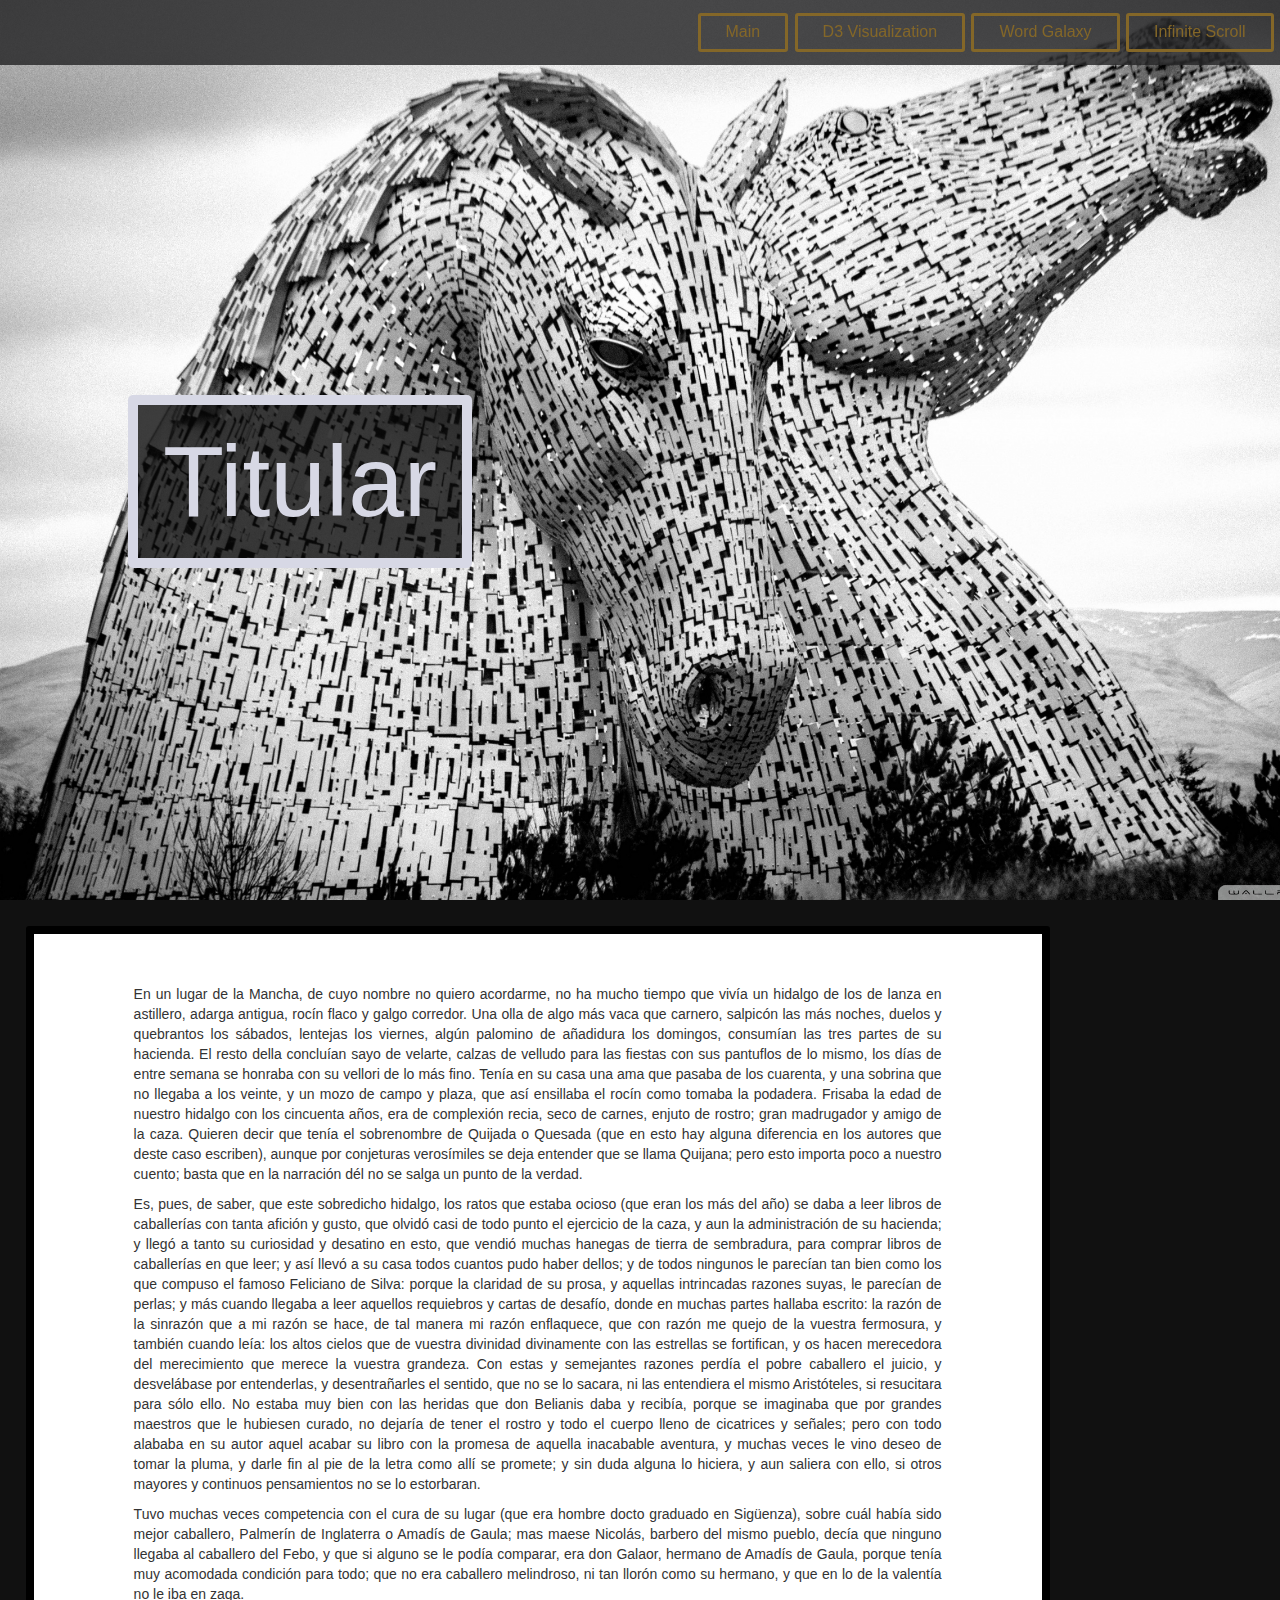
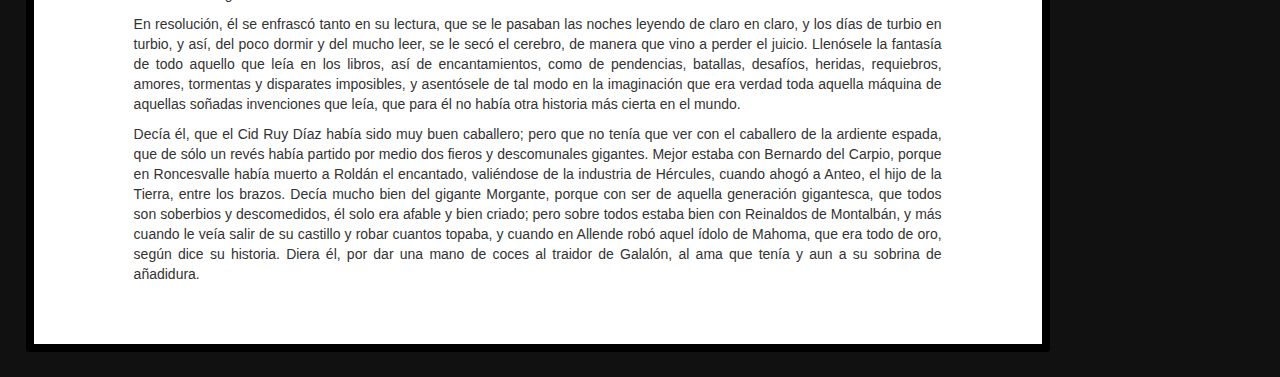
==== commit 1ae9e839: "new version" ====
--- a/index.html
+++ b/index.html
@@ -1,6 +1,6 @@
-<!doctype html> <html class="no-js"> <head> <meta charset="utf-8"> <title></title> <meta name="description" content=""> <meta name="viewport" content="width=device-width"> <!-- Place favicon.ico and apple-touch-icon.png in the root directory --> <link rel="stylesheet" href="styles/main.4549df9f.css"> <link rel="stylesheet" href="styles/animate.css"> <link rel="stylesheet" href="bower_components/fontawesome/css/font-awesome.css">  <body ng-app="testProjectApp"> <div ng-include src="'views/nav.html'"></div> <div class="container"> <div ng-view class="mainViewClass animated fadeInRight"></div> </div> <!-- Google Analytics: change UA-XXXXX-X to be your site's ID --> <script>!function(A,n,g,u,l,a,r){A.GoogleAnalyticsObject=l,A[l]=A[l]||function(){
+<!doctype html> <html class="no-js"> <head> <meta charset="utf-8"> <title></title> <meta name="description" content=""> <meta name="viewport" content="width=device-width"> <!-- Place favicon.ico and apple-touch-icon.png in the root directory --> <link rel="stylesheet" href="styles/main.7e922557.css"> <link rel="stylesheet" href="styles/animate.css"> <link rel="stylesheet" href="bower_components/fontawesome/css/font-awesome.css">  <body ng-app="testProjectApp"> <div ng-include src="'views/nav.html'"></div> <div class="container"> <div ng-view class="mainViewClass animated fadeInRight"></div> </div> <!-- Google Analytics: change UA-XXXXX-X to be your site's ID --> <script>!function(A,n,g,u,l,a,r){A.GoogleAnalyticsObject=l,A[l]=A[l]||function(){
        (A[l].q=A[l].q||[]).push(arguments)},A[l].l=+new Date,a=n.createElement(g),
        r=n.getElementsByTagName(g)[0],a.src=u,r.parentNode.insertBefore(a,r)
        }(window,document,'script','//www.google-analytics.com/analytics.js','ga');
        ga('create', 'UA-XXXXX-X');
-       ga('send', 'pageview');</script> <script src="scripts/vendor.ee8a3d6c.js"></script> <script src="scripts/scripts.307490db.js"></script>
+       ga('send', 'pageview');</script> <script src="scripts/vendor.ee8a3d6c.js"></script> <script src="scripts/scripts.35e5bd57.js"></script>  --- a/styles/main.7e922557.css
+++ b/styles/main.7e922557.css
@@ -0,0 +1,8 @@
+@charset "UTF-8";/*!
+ * Bootstrap v3.3.5 (http://getbootstrap.com)
+ * Copyright 2011-2015 Twitter, Inc.
+ * Licensed under MIT (https://github.com/twbs/bootstrap/blob/master/LICENSE)
+ *//*! normalize.css v3.0.3 | MIT License | github.com/necolas/normalize.css */.label,sub,sup{vertical-align:baseline}.fa,.glyphicon{-moz-osx-font-smoothing:grayscale}body,figure{margin:0}.navbar-fixed-bottom .navbar-collapse,.navbar-fixed-top .navbar-collapse,.pre-scrollable{max-height:340px}.img-responsive,.img-thumbnail,.table,label{max-width:100%}html{font-family:sans-serif;-ms-text-size-adjust:100%;-webkit-text-size-adjust:100%;font-size:10px;-webkit-tap-highlight-color:transparent}article,aside,details,figcaption,figure,footer,header,hgroup,main,menu,nav,section,summary{display:block}audio,canvas,progress,video{display:inline-block;vertical-align:baseline}audio:not([controls]){display:none;height:0}[hidden],template{display:none}a{background-color:transparent}a:active,a:hover{outline:0}b,optgroup,strong{font-weight:700}dfn{font-style:italic}h1{margin:.67em 0}mark{background:#ff0;color:#000}sub,sup{font-size:75%;line-height:0;position:relative}sup{top:-.5em}sub{bottom:-.25em}img{border:0;vertical-align:middle}svg:not(:root){overflow:hidden}hr{box-sizing:content-box;height:0}pre,textarea{overflow:auto}code,kbd,pre,samp{font-size:1em}button,input,optgroup,select,textarea{color:inherit;font:inherit;margin:0}button{overflow:visible}button,select{text-transform:none}button,html input[type=button],input[type=reset],input[type=submit]{-webkit-appearance:button;cursor:pointer}button[disabled],html input[disabled]{cursor:default}button::-moz-focus-inner,input::-moz-focus-inner{border:0;padding:0}input[type=checkbox],input[type=radio]{box-sizing:border-box;padding:0}input[type=number]::-webkit-inner-spin-button,input[type=number]::-webkit-outer-spin-button{height:auto}input[type=search]::-webkit-search-cancel-button,input[type=search]::-webkit-search-decoration{-webkit-appearance:none}table{border-collapse:collapse;border-spacing:0}td,th{padding:0}/*! Source: https://github.com/h5bp/html5-boilerplate/blob/master/src/css/main.css */@media print{blockquote,img,pre,tr{page-break-inside:avoid}*,:after,:before{background:0 0!important;color:#000!important;box-shadow:none!important;text-shadow:none!important}a,a:visited{text-decoration:underline}a[href]:after{content:" (" attr(href) ")"}abbr[title]:after{content:" (" attr(title) ")"}a[href^="#"]:after,a[href^="javascript:"]:after{content:""}blockquote,pre{border:1px solid #999}thead{display:table-header-group}img{max-width:100%!important}h2,h3,p{orphans:3;widows:3}h2,h3{page-break-after:avoid}.navbar{display:none}.btn>.caret,.dropup>.btn>.caret{border-top-color:#000!important}.label{border:1px solid #000}.table{border-collapse:collapse!important}.table td,.table th{background-color:#fff!important}.table-bordered td,.table-bordered th{border:1px solid #ddd!important}}.btn,.btn-danger.active,.btn-danger:active,.btn-default.active,.btn-default:active,.btn-info.active,.btn-info:active,.btn-primary.active,.btn-primary:active,.btn-warning.active,.btn-warning:active,.btn.active,.btn:active,.dropdown-menu>.disabled>a:focus,.dropdown-menu>.disabled>a:hover,.form-control,.navbar-toggle,.open>.btn-danger.dropdown-toggle,.open>.btn-default.dropdown-toggle,.open>.btn-info.dropdown-toggle,.open>.btn-primary.dropdown-toggle,.open>.btn-warning.dropdown-toggle{background-image:none}@font-face{font-family:'Glyphicons Halflings';src:url(../bower_components/bootstrap-sass-official/assets/fonts/bootstrap/glyphicons-halflings-regular.eot);src:url(../bower_components/bootstrap-sass-official/assets/fonts/bootstrap/glyphicons-halflings-regular.eot?#iefix) format("embedded-opentype"),url(../bower_components/bootstrap-sass-official/assets/fonts/bootstrap/glyphicons-halflings-regular.woff2) format("woff2"),url(../bower_components/bootstrap-sass-official/assets/fonts/bootstrap/glyphicons-halflings-regular.woff) format("woff"),url(../bower_components/bootstrap-sass-official/assets/fonts/bootstrap/glyphicons-halflings-regular.ttf) format("truetype"),url(../bower_components/bootstrap-sass-official/assets/fonts/bootstrap/glyphicons-halflings-regular.svg#glyphicons_halflingsregular) format("svg")}.glyphicon{position:relative;top:1px;display:inline-block;font-family:'Glyphicons Halflings';font-style:normal;font-weight:400;line-height:1;-webkit-font-smoothing:antialiased}.glyphicon-asterisk:before{content:"\2a"}.glyphicon-plus:before{content:"\2b"}.glyphicon-eur:before,.glyphicon-euro:before{content:"\20ac"}.glyphicon-minus:before{content:"\2212"}.glyphicon-cloud:before{content:"\2601"}.glyphicon-envelope:before{content:"\2709"}.glyphicon-pencil:before{content:"\270f"}.glyphicon-glass:before{content:"\e001"}.glyphicon-music:before{content:"\e002"}.glyphicon-search:before{content:"\e003"}.glyphicon-heart:before{content:"\e005"}.glyphicon-star:before{content:"\e006"}.glyphicon-star-empty:before{content:"\e007"}.glyphicon-user:before{content:"\e008"}.glyphicon-film:before{content:"\e009"}.glyphicon-th-large:before{content:"\e010"}.glyphicon-th:before{content:"\e011"}.glyphicon-th-list:before{content:"\e012"}.glyphicon-ok:before{content:"\e013"}.glyphicon-remove:before{content:"\e014"}.glyphicon-zoom-in:before{content:"\e015"}.glyphicon-zoom-out:before{content:"\e016"}.glyphicon-off:before{content:"\e017"}.glyphicon-signal:before{content:"\e018"}.glyphicon-cog:before{content:"\e019"}.glyphicon-trash:before{content:"\e020"}.glyphicon-home:before{content:"\e021"}.glyphicon-file:before{content:"\e022"}.glyphicon-time:before{content:"\e023"}.glyphicon-road:before{content:"\e024"}.glyphicon-download-alt:before{content:"\e025"}.glyphicon-download:before{content:"\e026"}.glyphicon-upload:before{content:"\e027"}.glyphicon-inbox:before{content:"\e028"}.glyphicon-play-circle:before{content:"\e029"}.glyphicon-repeat:before{content:"\e030"}.glyphicon-refresh:before{content:"\e031"}.glyphicon-list-alt:before{content:"\e032"}.glyphicon-lock:before{content:"\e033"}.glyphicon-flag:before{content:"\e034"}.glyphicon-headphones:before{content:"\e035"}.glyphicon-volume-off:before{content:"\e036"}.glyphicon-volume-down:before{content:"\e037"}.glyphicon-volume-up:before{content:"\e038"}.glyphicon-qrcode:before{content:"\e039"}.glyphicon-barcode:before{content:"\e040"}.glyphicon-tag:before{content:"\e041"}.glyphicon-tags:before{content:"\e042"}.glyphicon-book:before{content:"\e043"}.glyphicon-bookmark:before{content:"\e044"}.glyphicon-print:before{content:"\e045"}.glyphicon-camera:before{content:"\e046"}.glyphicon-font:before{content:"\e047"}.glyphicon-bold:before{content:"\e048"}.glyphicon-italic:before{content:"\e049"}.glyphicon-text-height:before{content:"\e050"}.glyphicon-text-width:before{content:"\e051"}.glyphicon-align-left:before{content:"\e052"}.glyphicon-align-center:before{content:"\e053"}.glyphicon-align-right:before{content:"\e054"}.glyphicon-align-justify:before{content:"\e055"}.glyphicon-list:before{content:"\e056"}.glyphicon-indent-left:before{content:"\e057"}.glyphicon-indent-right:before{content:"\e058"}.glyphicon-facetime-video:before{content:"\e059"}.glyphicon-picture:before{content:"\e060"}.glyphicon-map-marker:before{content:"\e062"}.glyphicon-adjust:before{content:"\e063"}.glyphicon-tint:before{content:"\e064"}.glyphicon-edit:before{content:"\e065"}.glyphicon-share:before{content:"\e066"}.glyphicon-check:before{content:"\e067"}.glyphicon-move:before{content:"\e068"}.glyphicon-step-backward:before{content:"\e069"}.glyphicon-fast-backward:before{content:"\e070"}.glyphicon-backward:before{content:"\e071"}.glyphicon-play:before{content:"\e072"}.glyphicon-pause:before{content:"\e073"}.glyphicon-stop:before{content:"\e074"}.glyphicon-forward:before{content:"\e075"}.glyphicon-fast-forward:before{content:"\e076"}.glyphicon-step-forward:before{content:"\e077"}.glyphicon-eject:before{content:"\e078"}.glyphicon-chevron-left:before{content:"\e079"}.glyphicon-chevron-right:before{content:"\e080"}.glyphicon-plus-sign:before{content:"\e081"}.glyphicon-minus-sign:before{content:"\e082"}.glyphicon-remove-sign:before{content:"\e083"}.glyphicon-ok-sign:before{content:"\e084"}.glyphicon-question-sign:before{content:"\e085"}.glyphicon-info-sign:before{content:"\e086"}.glyphicon-screenshot:before{content:"\e087"}.glyphicon-remove-circle:before{content:"\e088"}.glyphicon-ok-circle:before{content:"\e089"}.glyphicon-ban-circle:before{content:"\e090"}.glyphicon-arrow-left:before{content:"\e091"}.glyphicon-arrow-right:before{content:"\e092"}.glyphicon-arrow-up:before{content:"\e093"}.glyphicon-arrow-down:before{content:"\e094"}.glyphicon-share-alt:before{content:"\e095"}.glyphicon-resize-full:before{content:"\e096"}.glyphicon-resize-small:before{content:"\e097"}.glyphicon-exclamation-sign:before{content:"\e101"}.glyphicon-gift:before{content:"\e102"}.glyphicon-leaf:before{content:"\e103"}.glyphicon-fire:before{content:"\e104"}.glyphicon-eye-open:before{content:"\e105"}.glyphicon-eye-close:before{content:"\e106"}.glyphicon-warning-sign:before{content:"\e107"}.glyphicon-plane:before{content:"\e108"}.glyphicon-calendar:before{content:"\e109"}.glyphicon-random:before{content:"\e110"}.glyphicon-comment:before{content:"\e111"}.glyphicon-magnet:before{content:"\e112"}.glyphicon-chevron-up:before{content:"\e113"}.glyphicon-chevron-down:before{content:"\e114"}.glyphicon-retweet:before{content:"\e115"}.glyphicon-shopping-cart:before{content:"\e116"}.glyphicon-folder-close:before{content:"\e117"}.glyphicon-folder-open:before{content:"\e118"}.glyphicon-resize-vertical:before{content:"\e119"}.glyphicon-resize-horizontal:before{content:"\e120"}.glyphicon-hdd:before{content:"\e121"}.glyphicon-bullhorn:before{content:"\e122"}.glyphicon-bell:before{content:"\e123"}.glyphicon-certificate:before{content:"\e124"}.glyphicon-thumbs-up:before{content:"\e125"}.glyphicon-thumbs-down:before{content:"\e126"}.glyphicon-hand-right:before{content:"\e127"}.glyphicon-hand-left:before{content:"\e128"}.glyphicon-hand-up:before{content:"\e129"}.glyphicon-hand-down:before{content:"\e130"}.glyphicon-circle-arrow-right:before{content:"\e131"}.glyphicon-circle-arrow-left:before{content:"\e132"}.glyphicon-circle-arrow-up:before{content:"\e133"}.glyphicon-circle-arrow-down:before{content:"\e134"}.glyphicon-globe:before{content:"\e135"}.glyphicon-wrench:before{content:"\e136"}.glyphicon-tasks:before{content:"\e137"}.glyphicon-filter:before{content:"\e138"}.glyphicon-briefcase:before{content:"\e139"}.glyphicon-fullscreen:before{content:"\e140"}.glyphicon-dashboard:before{content:"\e141"}.glyphicon-paperclip:before{content:"\e142"}.glyphicon-heart-empty:before{content:"\e143"}.glyphicon-link:before{content:"\e144"}.glyphicon-phone:before{content:"\e145"}.glyphicon-pushpin:before{content:"\e146"}.glyphicon-usd:before{content:"\e148"}.glyphicon-gbp:before{content:"\e149"}.glyphicon-sort:before{content:"\e150"}.glyphicon-sort-by-alphabet:before{content:"\e151"}.glyphicon-sort-by-alphabet-alt:before{content:"\e152"}.glyphicon-sort-by-order:before{content:"\e153"}.glyphicon-sort-by-order-alt:before{content:"\e154"}.glyphicon-sort-by-attributes:before{content:"\e155"}.glyphicon-sort-by-attributes-alt:before{content:"\e156"}.glyphicon-unchecked:before{content:"\e157"}.glyphicon-expand:before{content:"\e158"}.glyphicon-collapse-down:before{content:"\e159"}.glyphicon-collapse-up:before{content:"\e160"}.glyphicon-log-in:before{content:"\e161"}.glyphicon-flash:before{content:"\e162"}.glyphicon-log-out:before{content:"\e163"}.glyphicon-new-window:before{content:"\e164"}.glyphicon-record:before{content:"\e165"}.glyphicon-save:before{content:"\e166"}.glyphicon-open:before{content:"\e167"}.glyphicon-saved:before{content:"\e168"}.glyphicon-import:before{content:"\e169"}.glyphicon-export:before{content:"\e170"}.glyphicon-send:before{content:"\e171"}.glyphicon-floppy-disk:before{content:"\e172"}.glyphicon-floppy-saved:before{content:"\e173"}.glyphicon-floppy-remove:before{content:"\e174"}.glyphicon-floppy-save:before{content:"\e175"}.glyphicon-floppy-open:before{content:"\e176"}.glyphicon-credit-card:before{content:"\e177"}.glyphicon-transfer:before{content:"\e178"}.glyphicon-cutlery:before{content:"\e179"}.glyphicon-header:before{content:"\e180"}.glyphicon-compressed:before{content:"\e181"}.glyphicon-earphone:before{content:"\e182"}.glyphicon-phone-alt:before{content:"\e183"}.glyphicon-tower:before{content:"\e184"}.glyphicon-stats:before{content:"\e185"}.glyphicon-sd-video:before{content:"\e186"}.glyphicon-hd-video:before{content:"\e187"}.glyphicon-subtitles:before{content:"\e188"}.glyphicon-sound-stereo:before{content:"\e189"}.glyphicon-sound-dolby:before{content:"\e190"}.glyphicon-sound-5-1:before{content:"\e191"}.glyphicon-sound-6-1:before{content:"\e192"}.glyphicon-sound-7-1:before{content:"\e193"}.glyphicon-copyright-mark:before{content:"\e194"}.glyphicon-registration-mark:before{content:"\e195"}.glyphicon-cloud-download:before{content:"\e197"}.glyphicon-cloud-upload:before{content:"\e198"}.glyphicon-tree-conifer:before{content:"\e199"}.glyphicon-tree-deciduous:before{content:"\e200"}.glyphicon-cd:before{content:"\e201"}.glyphicon-save-file:before{content:"\e202"}.glyphicon-open-file:before{content:"\e203"}.glyphicon-level-up:before{content:"\e204"}.glyphicon-copy:before{content:"\e205"}.glyphicon-paste:before{content:"\e206"}.glyphicon-alert:before{content:"\e209"}.glyphicon-equalizer:before{content:"\e210"}.glyphicon-king:before{content:"\e211"}.glyphicon-queen:before{content:"\e212"}.glyphicon-pawn:before{content:"\e213"}.glyphicon-bishop:before{content:"\e214"}.glyphicon-knight:before{content:"\e215"}.glyphicon-baby-formula:before{content:"\e216"}.glyphicon-tent:before{content:"\26fa"}.glyphicon-blackboard:before{content:"\e218"}.glyphicon-bed:before{content:"\e219"}.glyphicon-apple:before{content:"\f8ff"}.glyphicon-erase:before{content:"\e221"}.glyphicon-hourglass:before{content:"\231b"}.glyphicon-lamp:before{content:"\e223"}.glyphicon-duplicate:before{content:"\e224"}.glyphicon-piggy-bank:before{content:"\e225"}.glyphicon-scissors:before{content:"\e226"}.glyphicon-bitcoin:before,.glyphicon-btc:before,.glyphicon-xbt:before{content:"\e227"}.glyphicon-jpy:before,.glyphicon-yen:before{content:"\00a5"}.glyphicon-rub:before,.glyphicon-ruble:before{content:"\20bd"}.glyphicon-scale:before{content:"\e230"}.glyphicon-ice-lolly:before{content:"\e231"}.glyphicon-ice-lolly-tasted:before{content:"\e232"}.glyphicon-education:before{content:"\e233"}.glyphicon-option-horizontal:before{content:"\e234"}.glyphicon-option-vertical:before{content:"\e235"}.glyphicon-menu-hamburger:before{content:"\e236"}.glyphicon-modal-window:before{content:"\e237"}.glyphicon-oil:before{content:"\e238"}.glyphicon-grain:before{content:"\e239"}.glyphicon-sunglasses:before{content:"\e240"}.glyphicon-text-size:before{content:"\e241"}.glyphicon-text-color:before{content:"\e242"}.glyphicon-text-background:before{content:"\e243"}.glyphicon-object-align-top:before{content:"\e244"}.glyphicon-object-align-bottom:before{content:"\e245"}.glyphicon-object-align-horizontal:before{content:"\e246"}.glyphicon-object-align-left:before{content:"\e247"}.glyphicon-object-align-vertical:before{content:"\e248"}.glyphicon-object-align-right:before{content:"\e249"}.glyphicon-triangle-right:before{content:"\e250"}.glyphicon-triangle-left:before{content:"\e251"}.glyphicon-triangle-bottom:before{content:"\e252"}.glyphicon-triangle-top:before{content:"\e253"}.glyphicon-console:before{content:"\e254"}.glyphicon-superscript:before{content:"\e255"}.glyphicon-subscript:before{content:"\e256"}.glyphicon-menu-left:before{content:"\e257"}.glyphicon-menu-right:before{content:"\e258"}.glyphicon-menu-down:before{content:"\e259"}.glyphicon-menu-up:before{content:"\e260"}*,:after,:before{box-sizing:border-box}body{font-family:"Helvetica Neue",Helvetica,Arial,sans-serif;font-size:14px;line-height:1.428571429;color:#333}button,input,select,textarea{font-family:inherit;font-size:inherit;line-height:inherit}a{color:#337ab7;text-decoration:none}a:focus,a:hover{color:#23527c;text-decoration:underline}a:focus{outline:dotted thin;outline:-webkit-focus-ring-color auto 5px;outline-offset:-2px}.img-responsive{display:block;height:auto}.img-rounded{border-radius:6px}.img-thumbnail{padding:4px;line-height:1.428571429;background-color:#fff;border:1px solid #ddd;border-radius:4px;transition:all .2s ease-in-out;display:inline-block;height:auto}.img-circle{border-radius:50%}hr{margin-top:20px;margin-bottom:20px;border:0;border-top:1px solid #eee}.sr-only{position:absolute;width:1px;height:1px;margin:-1px;padding:0;overflow:hidden;clip:rect(0,0,0,0);border:0}.sr-only-focusable:active,.sr-only-focusable:focus{position:static;width:auto;height:auto;margin:0;overflow:visible;clip:auto}[role=button]{cursor:pointer}.h1,.h2,.h3,.h4,.h5,.h6,h1,h2,h3,h4,h5,h6{font-family:inherit;font-weight:500;line-height:1.1;color:inherit}.h1 .small,.h1 small,.h2 .small,.h2 small,.h3 .small,.h3 small,.h4 .small,.h4 small,.h5 .small,.h5 small,.h6 .small,.h6 small,h1 .small,h1 small,h2 .small,h2 small,h3 .small,h3 small,h4 .small,h4 small,h5 .small,h5 small,h6 .small,h6 small{font-weight:400;line-height:1;color:#777}.h1,.h2,.h3,h1,h2,h3{margin-top:20px;margin-bottom:10px}.h1 .small,.h1 small,.h2 .small,.h2 small,.h3 .small,.h3 small,h1 .small,h1 small,h2 .small,h2 small,h3 .small,h3 small{font-size:65%}.h4,.h5,.h6,h4,h5,h6{margin-top:10px;margin-bottom:10px}.h4 .small,.h4 small,.h5 .small,.h5 small,.h6 .small,.h6 small,h4 .small,h4 small,h5 .small,h5 small,h6 .small,h6 small{font-size:75%}.h1,h1{font-size:36px}.h2,h2{font-size:30px}.h3,h3{font-size:24px}.h4,h4{font-size:18px}.h5,h5{font-size:14px}.h6,h6{font-size:12px}p{margin:0 0 10px}.lead{margin-bottom:20px;font-size:16px;font-weight:300;line-height:1.4}address,blockquote .small,blockquote footer,blockquote small,dd,dt,pre{line-height:1.428571429}dt,kbd kbd,label{font-weight:700}@media (min-width:768px){.lead{font-size:21px}}.small,small{font-size:85%}.mark,mark{background-color:#fcf8e3;padding:.2em}.list-inline,.list-unstyled{list-style:none;padding-left:0}.text-left{text-align:left}.text-right{text-align:right}.text-center{text-align:center}.text-justify{text-align:justify}.text-nowrap{white-space:nowrap}.text-lowercase{text-transform:lowercase}.initialism,.text-uppercase{text-transform:uppercase}.text-capitalize{text-transform:capitalize}.text-muted{color:#777}.text-primary{color:#337ab7}a.text-primary:focus,a.text-primary:hover{color:#286090}.text-success{color:#3c763d}a.text-success:focus,a.text-success:hover{color:#2b542c}.text-info{color:#31708f}a.text-info:focus,a.text-info:hover{color:#245269}.text-warning{color:#8a6d3b}a.text-warning:focus,a.text-warning:hover{color:#66512c}.text-danger{color:#a94442}a.text-danger:focus,a.text-danger:hover{color:#843534}.bg-primary{color:#fff;background-color:#337ab7}a.bg-primary:focus,a.bg-primary:hover{background-color:#286090}.bg-success{background-color:#dff0d8}a.bg-success:focus,a.bg-success:hover{background-color:#c1e2b3}.bg-info{background-color:#d9edf7}a.bg-info:focus,a.bg-info:hover{background-color:#afd9ee}.bg-warning{background-color:#fcf8e3}a.bg-warning:focus,a.bg-warning:hover{background-color:#f7ecb5}.bg-danger{background-color:#f2dede}a.bg-danger:focus,a.bg-danger:hover{background-color:#e4b9b9}pre code,table{background-color:transparent}.page-header{padding-bottom:9px;margin:40px 0 20px;border-bottom:1px solid #eee}dl,ol,ul{margin-top:0}ol,ul{margin-bottom:10px}ol ol,ol ul,ul ol,ul ul{margin-bottom:0}.list-inline{margin-left:-5px}.list-inline>li{display:inline-block;padding-left:5px;padding-right:5px}dl{margin-bottom:20px}dd{margin-left:0}.dl-horizontal dd:after,.dl-horizontal dd:before{content:" ";display:table}.dl-horizontal dd:after{clear:both}@media (min-width:768px){.dl-horizontal dt{float:left;width:160px;clear:left;text-align:right;overflow:hidden;text-overflow:ellipsis;white-space:nowrap}.dl-horizontal dd{margin-left:180px}}.btn-group-vertical>.btn-group:after,.btn-toolbar:after,.clearfix:after,.container-fluid:after,.container:after,.dropdown-menu>li>a,.form-horizontal .form-group:after,.modal-footer:after,.navbar-collapse:after,.navbar-header:after,.navbar:after,.pager:after,.panel-body:after,.row:after{clear:both}abbr[data-original-title],abbr[title]{cursor:help;border-bottom:1px dotted #777}.initialism{font-size:90%}blockquote{padding:10px 20px;margin:0 0 20px;font-size:17.5px;border-left:5px solid #eee}blockquote ol:last-child,blockquote p:last-child,blockquote ul:last-child{margin-bottom:0}blockquote .small,blockquote footer,blockquote small{display:block;font-size:80%;color:#777}blockquote .small:before,blockquote footer:before,blockquote small:before{content:'\2014 \00A0'}.blockquote-reverse,blockquote.pull-right{padding-right:15px;padding-left:0;border-right:5px solid #eee;border-left:0;text-align:right}caption,th{text-align:left}code,kbd{padding:2px 4px;font-size:90%}.blockquote-reverse .small:before,.blockquote-reverse footer:before,.blockquote-reverse small:before,blockquote.pull-right .small:before,blockquote.pull-right footer:before,blockquote.pull-right small:before{content:''}.blockquote-reverse .small:after,.blockquote-reverse footer:after,.blockquote-reverse small:after,blockquote.pull-right .small:after,blockquote.pull-right footer:after,blockquote.pull-right small:after{content:'\00A0 \2014'}address{margin-bottom:20px;font-style:normal}code,kbd,pre,samp{font-family:Menlo,Monaco,Consolas,"Courier New",monospace}code{color:#c7254e;background-color:#f9f2f4;border-radius:4px}kbd{color:#fff;background-color:#333;border-radius:3px;box-shadow:inset 0 -1px 0 rgba(0,0,0,.25)}kbd kbd{padding:0;font-size:100%;box-shadow:none}pre{display:block;padding:9.5px;margin:0 0 10px;font-size:13px;word-break:break-all;word-wrap:break-word;color:#333;background-color:#f5f5f5;border:1px solid #ccc;border-radius:4px}.container,.container-fluid{margin-right:auto;margin-left:auto}.container-fluid:after,.container-fluid:before,.container:after,.container:before,.row:after,.row:before{content:" ";display:table}pre code{padding:0;font-size:inherit;color:inherit;white-space:pre-wrap;border-radius:0}.container,.container-fluid{padding-left:15px;padding-right:15px}.pre-scrollable{overflow-y:scroll}@media (min-width:768px){.container{width:750px}}@media (min-width:992px){.container{width:970px}}@media (min-width:1200px){.container{width:1170px}}.row{margin-left:-15px;margin-right:-15px}.col-lg-1,.col-lg-10,.col-lg-11,.col-lg-12,.col-lg-2,.col-lg-3,.col-lg-4,.col-lg-5,.col-lg-6,.col-lg-7,.col-lg-8,.col-lg-9,.col-md-1,.col-md-10,.col-md-11,.col-md-12,.col-md-2,.col-md-3,.col-md-4,.col-md-5,.col-md-6,.col-md-7,.col-md-8,.col-md-9,.col-sm-1,.col-sm-10,.col-sm-11,.col-sm-12,.col-sm-2,.col-sm-3,.col-sm-4,.col-sm-5,.col-sm-6,.col-sm-7,.col-sm-8,.col-sm-9,.col-xs-1,.col-xs-10,.col-xs-11,.col-xs-12,.col-xs-2,.col-xs-3,.col-xs-4,.col-xs-5,.col-xs-6,.col-xs-7,.col-xs-8,.col-xs-9{position:relative;min-height:1px;padding-left:15px;padding-right:15px}.col-xs-1,.col-xs-10,.col-xs-11,.col-xs-12,.col-xs-2,.col-xs-3,.col-xs-4,.col-xs-5,.col-xs-6,.col-xs-7,.col-xs-8,.col-xs-9{float:left}.col-xs-1{width:8.3333333333%}.col-xs-2{width:16.6666666667%}.col-xs-3{width:25%}.col-xs-4{width:33.3333333333%}.col-xs-5{width:41.6666666667%}.col-xs-6{width:50%}.col-xs-7{width:58.3333333333%}.col-xs-8{width:66.6666666667%}.col-xs-9{width:75%}.col-xs-10{width:83.3333333333%}.col-xs-11{width:91.6666666667%}.col-xs-12{width:100%}.col-xs-pull-0{right:auto}.col-xs-pull-1{right:8.3333333333%}.col-xs-pull-2{right:16.6666666667%}.col-xs-pull-3{right:25%}.col-xs-pull-4{right:33.3333333333%}.col-xs-pull-5{right:41.6666666667%}.col-xs-pull-6{right:50%}.col-xs-pull-7{right:58.3333333333%}.col-xs-pull-8{right:66.6666666667%}.col-xs-pull-9{right:75%}.col-xs-pull-10{right:83.3333333333%}.col-xs-pull-11{right:91.6666666667%}.col-xs-pull-12{right:100%}.col-xs-push-0{left:auto}.col-xs-push-1{left:8.3333333333%}.col-xs-push-2{left:16.6666666667%}.col-xs-push-3{left:25%}.col-xs-push-4{left:33.3333333333%}.col-xs-push-5{left:41.6666666667%}.col-xs-push-6{left:50%}.col-xs-push-7{left:58.3333333333%}.col-xs-push-8{left:66.6666666667%}.col-xs-push-9{left:75%}.col-xs-push-10{left:83.3333333333%}.col-xs-push-11{left:91.6666666667%}.col-xs-push-12{left:100%}.col-xs-offset-0{margin-left:0}.col-xs-offset-1{margin-left:8.3333333333%}.col-xs-offset-2{margin-left:16.6666666667%}.col-xs-offset-3{margin-left:25%}.col-xs-offset-4{margin-left:33.3333333333%}.col-xs-offset-5{margin-left:41.6666666667%}.col-xs-offset-6{margin-left:50%}.col-xs-offset-7{margin-left:58.3333333333%}.col-xs-offset-8{margin-left:66.6666666667%}.col-xs-offset-9{margin-left:75%}.col-xs-offset-10{margin-left:83.3333333333%}.col-xs-offset-11{margin-left:91.6666666667%}.col-xs-offset-12{margin-left:100%}@media (min-width:768px){.col-sm-1,.col-sm-10,.col-sm-11,.col-sm-12,.col-sm-2,.col-sm-3,.col-sm-4,.col-sm-5,.col-sm-6,.col-sm-7,.col-sm-8,.col-sm-9{float:left}.col-sm-1{width:8.3333333333%}.col-sm-2{width:16.6666666667%}.col-sm-3{width:25%}.col-sm-4{width:33.3333333333%}.col-sm-5{width:41.6666666667%}.col-sm-6{width:50%}.col-sm-7{width:58.3333333333%}.col-sm-8{width:66.6666666667%}.col-sm-9{width:75%}.col-sm-10{width:83.3333333333%}.col-sm-11{width:91.6666666667%}.col-sm-12{width:100%}.col-sm-pull-0{right:auto}.col-sm-pull-1{right:8.3333333333%}.col-sm-pull-2{right:16.6666666667%}.col-sm-pull-3{right:25%}.col-sm-pull-4{right:33.3333333333%}.col-sm-pull-5{right:41.6666666667%}.col-sm-pull-6{right:50%}.col-sm-pull-7{right:58.3333333333%}.col-sm-pull-8{right:66.6666666667%}.col-sm-pull-9{right:75%}.col-sm-pull-10{right:83.3333333333%}.col-sm-pull-11{right:91.6666666667%}.col-sm-pull-12{right:100%}.col-sm-push-0{left:auto}.col-sm-push-1{left:8.3333333333%}.col-sm-push-2{left:16.6666666667%}.col-sm-push-3{left:25%}.col-sm-push-4{left:33.3333333333%}.col-sm-push-5{left:41.6666666667%}.col-sm-push-6{left:50%}.col-sm-push-7{left:58.3333333333%}.col-sm-push-8{left:66.6666666667%}.col-sm-push-9{left:75%}.col-sm-push-10{left:83.3333333333%}.col-sm-push-11{left:91.6666666667%}.col-sm-push-12{left:100%}.col-sm-offset-0{margin-left:0}.col-sm-offset-1{margin-left:8.3333333333%}.col-sm-offset-2{margin-left:16.6666666667%}.col-sm-offset-3{margin-left:25%}.col-sm-offset-4{margin-left:33.3333333333%}.col-sm-offset-5{margin-left:41.6666666667%}.col-sm-offset-6{margin-left:50%}.col-sm-offset-7{margin-left:58.3333333333%}.col-sm-offset-8{margin-left:66.6666666667%}.col-sm-offset-9{margin-left:75%}.col-sm-offset-10{margin-left:83.3333333333%}.col-sm-offset-11{margin-left:91.6666666667%}.col-sm-offset-12{margin-left:100%}}@media (min-width:992px){.col-md-1,.col-md-10,.col-md-11,.col-md-12,.col-md-2,.col-md-3,.col-md-4,.col-md-5,.col-md-6,.col-md-7,.col-md-8,.col-md-9{float:left}.col-md-1{width:8.3333333333%}.col-md-2{width:16.6666666667%}.col-md-3{width:25%}.col-md-4{width:33.3333333333%}.col-md-5{width:41.6666666667%}.col-md-6{width:50%}.col-md-7{width:58.3333333333%}.col-md-8{width:66.6666666667%}.col-md-9{width:75%}.col-md-10{width:83.3333333333%}.col-md-11{width:91.6666666667%}.col-md-12{width:100%}.col-md-pull-0{right:auto}.col-md-pull-1{right:8.3333333333%}.col-md-pull-2{right:16.6666666667%}.col-md-pull-3{right:25%}.col-md-pull-4{right:33.3333333333%}.col-md-pull-5{right:41.6666666667%}.col-md-pull-6{right:50%}.col-md-pull-7{right:58.3333333333%}.col-md-pull-8{right:66.6666666667%}.col-md-pull-9{right:75%}.col-md-pull-10{right:83.3333333333%}.col-md-pull-11{right:91.6666666667%}.col-md-pull-12{right:100%}.col-md-push-0{left:auto}.col-md-push-1{left:8.3333333333%}.col-md-push-2{left:16.6666666667%}.col-md-push-3{left:25%}.col-md-push-4{left:33.3333333333%}.col-md-push-5{left:41.6666666667%}.col-md-push-6{left:50%}.col-md-push-7{left:58.3333333333%}.col-md-push-8{left:66.6666666667%}.col-md-push-9{left:75%}.col-md-push-10{left:83.3333333333%}.col-md-push-11{left:91.6666666667%}.col-md-push-12{left:100%}.col-md-offset-0{margin-left:0}.col-md-offset-1{margin-left:8.3333333333%}.col-md-offset-2{margin-left:16.6666666667%}.col-md-offset-3{margin-left:25%}.col-md-offset-4{margin-left:33.3333333333%}.col-md-offset-5{margin-left:41.6666666667%}.col-md-offset-6{margin-left:50%}.col-md-offset-7{margin-left:58.3333333333%}.col-md-offset-8{margin-left:66.6666666667%}.col-md-offset-9{margin-left:75%}.col-md-offset-10{margin-left:83.3333333333%}.col-md-offset-11{margin-left:91.6666666667%}.col-md-offset-12{margin-left:100%}}@media (min-width:1200px){.col-lg-1,.col-lg-10,.col-lg-11,.col-lg-12,.col-lg-2,.col-lg-3,.col-lg-4,.col-lg-5,.col-lg-6,.col-lg-7,.col-lg-8,.col-lg-9{float:left}.col-lg-1{width:8.3333333333%}.col-lg-2{width:16.6666666667%}.col-lg-3{width:25%}.col-lg-4{width:33.3333333333%}.col-lg-5{width:41.6666666667%}.col-lg-6{width:50%}.col-lg-7{width:58.3333333333%}.col-lg-8{width:66.6666666667%}.col-lg-9{width:75%}.col-lg-10{width:83.3333333333%}.col-lg-11{width:91.6666666667%}.col-lg-12{width:100%}.col-lg-pull-0{right:auto}.col-lg-pull-1{right:8.3333333333%}.col-lg-pull-2{right:16.6666666667%}.col-lg-pull-3{right:25%}.col-lg-pull-4{right:33.3333333333%}.col-lg-pull-5{right:41.6666666667%}.col-lg-pull-6{right:50%}.col-lg-pull-7{right:58.3333333333%}.col-lg-pull-8{right:66.6666666667%}.col-lg-pull-9{right:75%}.col-lg-pull-10{right:83.3333333333%}.col-lg-pull-11{right:91.6666666667%}.col-lg-pull-12{right:100%}.col-lg-push-0{left:auto}.col-lg-push-1{left:8.3333333333%}.col-lg-push-2{left:16.6666666667%}.col-lg-push-3{left:25%}.col-lg-push-4{left:33.3333333333%}.col-lg-push-5{left:41.6666666667%}.col-lg-push-6{left:50%}.col-lg-push-7{left:58.3333333333%}.col-lg-push-8{left:66.6666666667%}.col-lg-push-9{left:75%}.col-lg-push-10{left:83.3333333333%}.col-lg-push-11{left:91.6666666667%}.col-lg-push-12{left:100%}.col-lg-offset-0{margin-left:0}.col-lg-offset-1{margin-left:8.3333333333%}.col-lg-offset-2{margin-left:16.6666666667%}.col-lg-offset-3{margin-left:25%}.col-lg-offset-4{margin-left:33.3333333333%}.col-lg-offset-5{margin-left:41.6666666667%}.col-lg-offset-6{margin-left:50%}.col-lg-offset-7{margin-left:58.3333333333%}.col-lg-offset-8{margin-left:66.6666666667%}.col-lg-offset-9{margin-left:75%}.col-lg-offset-10{margin-left:83.3333333333%}.col-lg-offset-11{margin-left:91.6666666667%}.col-lg-offset-12{margin-left:100%}}caption{padding-top:8px;padding-bottom:8px;color:#777}.table{width:100%;margin-bottom:20px}.table>tbody>tr>td,.table>tbody>tr>th,.table>tfoot>tr>td,.table>tfoot>tr>th,.table>thead>tr>td,.table>thead>tr>th{padding:8px;line-height:1.428571429;vertical-align:top;border-top:1px solid #ddd}.table>thead>tr>th{vertical-align:bottom;border-bottom:2px solid #ddd}.table>caption+thead>tr:first-child>td,.table>caption+thead>tr:first-child>th,.table>colgroup+thead>tr:first-child>td,.table>colgroup+thead>tr:first-child>th,.table>thead:first-child>tr:first-child>td,.table>thead:first-child>tr:first-child>th{border-top:0}.table>tbody+tbody{border-top:2px solid #ddd}.table .table{background-color:#fff}.table-condensed>tbody>tr>td,.table-condensed>tbody>tr>th,.table-condensed>tfoot>tr>td,.table-condensed>tfoot>tr>th,.table-condensed>thead>tr>td,.table-condensed>thead>tr>th{padding:5px}.table-bordered,.table-bordered>tbody>tr>td,.table-bordered>tbody>tr>th,.table-bordered>tfoot>tr>td,.table-bordered>tfoot>tr>th,.table-bordered>thead>tr>td,.table-bordered>thead>tr>th{border:1px solid #ddd}.table-bordered>thead>tr>td,.table-bordered>thead>tr>th{border-bottom-width:2px}.table-striped>tbody>tr:nth-of-type(odd){background-color:#f9f9f9}.table-hover>tbody>tr:hover,.table>tbody>tr.active>td,.table>tbody>tr.active>th,.table>tbody>tr>td.active,.table>tbody>tr>th.active,.table>tfoot>tr.active>td,.table>tfoot>tr.active>th,.table>tfoot>tr>td.active,.table>tfoot>tr>th.active,.table>thead>tr.active>td,.table>thead>tr.active>th,.table>thead>tr>td.active,.table>thead>tr>th.active{background-color:#f5f5f5}table col[class*=col-]{position:static;float:none;display:table-column}table td[class*=col-],table th[class*=col-]{position:static;float:none;display:table-cell}.btn-group>.btn-group,.btn-toolbar .btn,.btn-toolbar .btn-group,.btn-toolbar .input-group,.dropdown-menu{float:left}.table-hover>tbody>tr.active:hover>td,.table-hover>tbody>tr.active:hover>th,.table-hover>tbody>tr:hover>.active,.table-hover>tbody>tr>td.active:hover,.table-hover>tbody>tr>th.active:hover{background-color:#e8e8e8}.table>tbody>tr.success>td,.table>tbody>tr.success>th,.table>tbody>tr>td.success,.table>tbody>tr>th.success,.table>tfoot>tr.success>td,.table>tfoot>tr.success>th,.table>tfoot>tr>td.success,.table>tfoot>tr>th.success,.table>thead>tr.success>td,.table>thead>tr.success>th,.table>thead>tr>td.success,.table>thead>tr>th.success{background-color:#dff0d8}.table-hover>tbody>tr.success:hover>td,.table-hover>tbody>tr.success:hover>th,.table-hover>tbody>tr:hover>.success,.table-hover>tbody>tr>td.success:hover,.table-hover>tbody>tr>th.success:hover{background-color:#d0e9c6}.table>tbody>tr.info>td,.table>tbody>tr.info>th,.table>tbody>tr>td.info,.table>tbody>tr>th.info,.table>tfoot>tr.info>td,.table>tfoot>tr.info>th,.table>tfoot>tr>td.info,.table>tfoot>tr>th.info,.table>thead>tr.info>td,.table>thead>tr.info>th,.table>thead>tr>td.info,.table>thead>tr>th.info{background-color:#d9edf7}.table-hover>tbody>tr.info:hover>td,.table-hover>tbody>tr.info:hover>th,.table-hover>tbody>tr:hover>.info,.table-hover>tbody>tr>td.info:hover,.table-hover>tbody>tr>th.info:hover{background-color:#c4e3f3}.table>tbody>tr.warning>td,.table>tbody>tr.warning>th,.table>tbody>tr>td.warning,.table>tbody>tr>th.warning,.table>tfoot>tr.warning>td,.table>tfoot>tr.warning>th,.table>tfoot>tr>td.warning,.table>tfoot>tr>th.warning,.table>thead>tr.warning>td,.table>thead>tr.warning>th,.table>thead>tr>td.warning,.table>thead>tr>th.warning{background-color:#fcf8e3}.table-hover>tbody>tr.warning:hover>td,.table-hover>tbody>tr.warning:hover>th,.table-hover>tbody>tr:hover>.warning,.table-hover>tbody>tr>td.warning:hover,.table-hover>tbody>tr>th.warning:hover{background-color:#faf2cc}.table>tbody>tr.danger>td,.table>tbody>tr.danger>th,.table>tbody>tr>td.danger,.table>tbody>tr>th.danger,.table>tfoot>tr.danger>td,.table>tfoot>tr.danger>th,.table>tfoot>tr>td.danger,.table>tfoot>tr>th.danger,.table>thead>tr.danger>td,.table>thead>tr.danger>th,.table>thead>tr>td.danger,.table>thead>tr>th.danger{background-color:#f2dede}.table-hover>tbody>tr.danger:hover>td,.table-hover>tbody>tr.danger:hover>th,.table-hover>tbody>tr:hover>.danger,.table-hover>tbody>tr>td.danger:hover,.table-hover>tbody>tr>th.danger:hover{background-color:#ebcccc}.table-responsive{overflow-x:auto;min-height:.01%}@media screen and (max-width:767px){.table-responsive{width:100%;margin-bottom:15px;overflow-y:hidden;-ms-overflow-style:-ms-autohiding-scrollbar;border:1px solid #ddd}.table-responsive>.table{margin-bottom:0}.table-responsive>.table>tbody>tr>td,.table-responsive>.table>tbody>tr>th,.table-responsive>.table>tfoot>tr>td,.table-responsive>.table>tfoot>tr>th,.table-responsive>.table>thead>tr>td,.table-responsive>.table>thead>tr>th{white-space:nowrap}.table-responsive>.table-bordered{border:0}.table-responsive>.table-bordered>tbody>tr>td:first-child,.table-responsive>.table-bordered>tbody>tr>th:first-child,.table-responsive>.table-bordered>tfoot>tr>td:first-child,.table-responsive>.table-bordered>tfoot>tr>th:first-child,.table-responsive>.table-bordered>thead>tr>td:first-child,.table-responsive>.table-bordered>thead>tr>th:first-child{border-left:0}.table-responsive>.table-bordered>tbody>tr>td:last-child,.table-responsive>.table-bordered>tbody>tr>th:last-child,.table-responsive>.table-bordered>tfoot>tr>td:last-child,.table-responsive>.table-bordered>tfoot>tr>th:last-child,.table-responsive>.table-bordered>thead>tr>td:last-child,.table-responsive>.table-bordered>thead>tr>th:last-child{border-right:0}.table-responsive>.table-bordered>tbody>tr:last-child>td,.table-responsive>.table-bordered>tbody>tr:last-child>th,.table-responsive>.table-bordered>tfoot>tr:last-child>td,.table-responsive>.table-bordered>tfoot>tr:last-child>th{border-bottom:0}}fieldset,legend{padding:0;border:0}fieldset{margin:0;min-width:0}legend{display:block;width:100%;margin-bottom:20px;font-size:21px;line-height:inherit;color:#333;border-bottom:1px solid #e5e5e5}.form-control,output{font-size:14px;color:#555}label{display:inline-block;margin-bottom:5px}.checkbox,.form-control,.radio,input[type=file],output{display:block}input[type=search]{box-sizing:border-box;-webkit-appearance:none}input[type=checkbox],input[type=radio]{margin:4px 0 0;margin-top:1px\9;line-height:normal}.btn,.form-control,output{line-height:1.428571429}input[type=range]{display:block;width:100%}select[multiple],select[size]{height:auto}input[type=file]:focus,input[type=checkbox]:focus,input[type=radio]:focus{outline:dotted thin;outline:-webkit-focus-ring-color auto 5px;outline-offset:-2px}output{padding-top:7px}.form-control{width:100%;height:34px;padding:6px 12px;background-color:#fff;border:1px solid #ccc;border-radius:4px;box-shadow:inset 0 1px 1px rgba(0,0,0,.075);transition:border-color ease-in-out .15s,box-shadow ease-in-out .15s}.form-control:focus{border-color:#66afe9;outline:0;box-shadow:inset 0 1px 1px rgba(0,0,0,.075),0 0 8px rgba(102,175,233,.6)}.form-control::-moz-placeholder{color:#999;opacity:1}.form-control:-ms-input-placeholder{color:#999}.form-control::-webkit-input-placeholder{color:#999}.has-success .checkbox,.has-success .checkbox-inline,.has-success .control-label,.has-success .form-control-feedback,.has-success .help-block,.has-success .radio,.has-success .radio-inline,.has-success.checkbox label,.has-success.checkbox-inline label,.has-success.radio label,.has-success.radio-inline label{color:#3c763d}.form-control[disabled],.form-control[readonly],fieldset[disabled] .form-control{background-color:#eee;opacity:1}.form-control[disabled],fieldset[disabled] .form-control{cursor:not-allowed}textarea.form-control{height:auto}@media screen and (-webkit-min-device-pixel-ratio:0){input[type=date].form-control,input[type=time].form-control,input[type=datetime-local].form-control,input[type=month].form-control{line-height:34px}.input-group-sm input[type=date],.input-group-sm input[type=time],.input-group-sm input[type=datetime-local],.input-group-sm input[type=month],.input-group-sm>.input-group-btn>input[type=date].btn,.input-group-sm>.input-group-btn>input[type=time].btn,.input-group-sm>.input-group-btn>input[type=datetime-local].btn,.input-group-sm>.input-group-btn>input[type=month].btn,.input-group-sm>input[type=date].form-control,.input-group-sm>input[type=date].input-group-addon,.input-group-sm>input[type=time].form-control,.input-group-sm>input[type=time].input-group-addon,.input-group-sm>input[type=datetime-local].form-control,.input-group-sm>input[type=datetime-local].input-group-addon,.input-group-sm>input[type=month].form-control,.input-group-sm>input[type=month].input-group-addon,input[type=date].input-sm,input[type=time].input-sm,input[type=datetime-local].input-sm,input[type=month].input-sm{line-height:30px}.input-group-lg input[type=date],.input-group-lg input[type=time],.input-group-lg input[type=datetime-local],.input-group-lg input[type=month],.input-group-lg>.input-group-btn>input[type=date].btn,.input-group-lg>.input-group-btn>input[type=time].btn,.input-group-lg>.input-group-btn>input[type=datetime-local].btn,.input-group-lg>.input-group-btn>input[type=month].btn,.input-group-lg>input[type=date].form-control,.input-group-lg>input[type=date].input-group-addon,.input-group-lg>input[type=time].form-control,.input-group-lg>input[type=time].input-group-addon,.input-group-lg>input[type=datetime-local].form-control,.input-group-lg>input[type=datetime-local].input-group-addon,.input-group-lg>input[type=month].form-control,.input-group-lg>input[type=month].input-group-addon,input[type=date].input-lg,input[type=time].input-lg,input[type=datetime-local].input-lg,input[type=month].input-lg{line-height:46px}}.form-group{margin-bottom:15px}.checkbox,.radio{position:relative;margin-top:10px;margin-bottom:10px}.checkbox label,.radio label{min-height:20px;padding-left:20px;margin-bottom:0;font-weight:400;cursor:pointer}.checkbox input[type=checkbox],.checkbox-inline input[type=checkbox],.radio input[type=radio],.radio-inline input[type=radio]{position:absolute;margin-left:-20px;margin-top:4px\9}.collapsing,.dropdown,.dropup,.has-feedback{position:relative}.checkbox+.checkbox,.radio+.radio{margin-top:-5px}.checkbox-inline,.radio-inline{position:relative;display:inline-block;padding-left:20px;margin-bottom:0;vertical-align:middle;font-weight:400;cursor:pointer}.checkbox-inline+.checkbox-inline,.radio-inline+.radio-inline{margin-top:0;margin-left:10px}.checkbox-inline.disabled,.checkbox.disabled label,.radio-inline.disabled,.radio.disabled label,fieldset[disabled] .checkbox label,fieldset[disabled] .checkbox-inline,fieldset[disabled] .radio label,fieldset[disabled] .radio-inline,fieldset[disabled] input[type=checkbox],fieldset[disabled] input[type=radio],input[type=checkbox].disabled,input[type=checkbox][disabled],input[type=radio].disabled,input[type=radio][disabled]{cursor:not-allowed}.form-control-static{padding-top:7px;padding-bottom:7px;margin-bottom:0;min-height:34px}.form-control-static.input-lg,.form-control-static.input-sm,.input-group-lg>.form-control-static.form-control,.input-group-lg>.form-control-static.input-group-addon,.input-group-lg>.input-group-btn>.form-control-static.btn,.input-group-sm>.form-control-static.form-control,.input-group-sm>.form-control-static.input-group-addon,.input-group-sm>.input-group-btn>.form-control-static.btn{padding-left:0;padding-right:0}.input-group-sm>.form-control,.input-group-sm>.input-group-addon,.input-group-sm>.input-group-btn>.btn,.input-sm{height:30px;padding:5px 10px;font-size:12px;line-height:1.5;border-radius:3px}.input-group-sm>.input-group-btn>select.btn,.input-group-sm>select.form-control,.input-group-sm>select.input-group-addon,select.input-sm{height:30px;line-height:30px}.input-group-sm>.input-group-btn>select[multiple].btn,.input-group-sm>.input-group-btn>textarea.btn,.input-group-sm>select[multiple].form-control,.input-group-sm>select[multiple].input-group-addon,.input-group-sm>textarea.form-control,.input-group-sm>textarea.input-group-addon,select[multiple].input-sm,textarea.input-sm{height:auto}.form-group-sm .form-control{height:30px;padding:5px 10px;font-size:12px;line-height:1.5;border-radius:3px}.form-group-sm select.form-control{height:30px;line-height:30px}.form-group-sm select[multiple].form-control,.form-group-sm textarea.form-control{height:auto}.form-group-sm .form-control-static{height:30px;min-height:32px;padding:6px 10px;font-size:12px;line-height:1.5}.input-group-lg>.form-control,.input-group-lg>.input-group-addon,.input-group-lg>.input-group-btn>.btn,.input-lg{height:46px;padding:10px 16px;font-size:18px;line-height:1.3333333;border-radius:6px}.input-group-lg>.input-group-btn>select.btn,.input-group-lg>select.form-control,.input-group-lg>select.input-group-addon,select.input-lg{height:46px;line-height:46px}.input-group-lg>.input-group-btn>select[multiple].btn,.input-group-lg>.input-group-btn>textarea.btn,.input-group-lg>select[multiple].form-control,.input-group-lg>select[multiple].input-group-addon,.input-group-lg>textarea.form-control,.input-group-lg>textarea.input-group-addon,select[multiple].input-lg,textarea.input-lg{height:auto}.form-group-lg .form-control{height:46px;padding:10px 16px;font-size:18px;line-height:1.3333333;border-radius:6px}.form-group-lg select.form-control{height:46px;line-height:46px}.form-group-lg select[multiple].form-control,.form-group-lg textarea.form-control{height:auto}.form-group-lg .form-control-static{height:46px;min-height:38px;padding:11px 16px;font-size:18px;line-height:1.3333333}.has-feedback .form-control{padding-right:42.5px}.form-control-feedback{position:absolute;top:0;right:0;z-index:2;display:block;width:34px;height:34px;line-height:34px;text-align:center;pointer-events:none}.form-group-lg .form-control+.form-control-feedback,.input-group-lg+.form-control-feedback,.input-group-lg>.form-control+.form-control-feedback,.input-group-lg>.input-group-addon+.form-control-feedback,.input-group-lg>.input-group-btn>.btn+.form-control-feedback,.input-lg+.form-control-feedback{width:46px;height:46px;line-height:46px}.form-group-sm .form-control+.form-control-feedback,.input-group-sm+.form-control-feedback,.input-group-sm>.form-control+.form-control-feedback,.input-group-sm>.input-group-addon+.form-control-feedback,.input-group-sm>.input-group-btn>.btn+.form-control-feedback,.input-sm+.form-control-feedback{width:30px;height:30px;line-height:30px}.has-success .form-control{border-color:#3c763d;box-shadow:inset 0 1px 1px rgba(0,0,0,.075)}.has-success .form-control:focus{border-color:#2b542c;box-shadow:inset 0 1px 1px rgba(0,0,0,.075),0 0 6px #67b168}.has-success .input-group-addon{color:#3c763d;border-color:#3c763d;background-color:#dff0d8}.has-warning .checkbox,.has-warning .checkbox-inline,.has-warning .control-label,.has-warning .form-control-feedback,.has-warning .help-block,.has-warning .radio,.has-warning .radio-inline,.has-warning.checkbox label,.has-warning.checkbox-inline label,.has-warning.radio label,.has-warning.radio-inline label{color:#8a6d3b}.has-warning .form-control{border-color:#8a6d3b;box-shadow:inset 0 1px 1px rgba(0,0,0,.075)}.has-warning .form-control:focus{border-color:#66512c;box-shadow:inset 0 1px 1px rgba(0,0,0,.075),0 0 6px #c0a16b}.has-warning .input-group-addon{color:#8a6d3b;border-color:#8a6d3b;background-color:#fcf8e3}.has-error .checkbox,.has-error .checkbox-inline,.has-error .control-label,.has-error .form-control-feedback,.has-error .help-block,.has-error .radio,.has-error .radio-inline,.has-error.checkbox label,.has-error.checkbox-inline label,.has-error.radio label,.has-error.radio-inline label{color:#a94442}.has-error .form-control{border-color:#a94442;box-shadow:inset 0 1px 1px rgba(0,0,0,.075)}.has-error .form-control:focus{border-color:#843534;box-shadow:inset 0 1px 1px rgba(0,0,0,.075),0 0 6px #ce8483}.has-error .input-group-addon{color:#a94442;border-color:#a94442;background-color:#f2dede}.has-feedback label~.form-control-feedback{top:25px}.has-feedback label.sr-only~.form-control-feedback{top:0}.help-block{display:block;margin-top:5px;margin-bottom:10px;color:#737373}@media (min-width:768px){.form-inline .form-control-static,.form-inline .form-group{display:inline-block}.form-inline .control-label,.form-inline .form-group{margin-bottom:0;vertical-align:middle}.form-inline .form-control{display:inline-block;width:auto;vertical-align:middle}.form-inline .input-group{display:inline-table;vertical-align:middle}.form-inline .input-group .form-control,.form-inline .input-group .input-group-addon,.form-inline .input-group .input-group-btn{width:auto}.form-inline .input-group>.form-control{width:100%}.form-inline .checkbox,.form-inline .radio{display:inline-block;margin-top:0;margin-bottom:0;vertical-align:middle}.form-inline .checkbox label,.form-inline .radio label{padding-left:0}.form-inline .checkbox input[type=checkbox],.form-inline .radio input[type=radio]{position:relative;margin-left:0}.form-inline .has-feedback .form-control-feedback{top:0}}.form-horizontal .checkbox,.form-horizontal .checkbox-inline,.form-horizontal .radio,.form-horizontal .radio-inline{margin-top:0;margin-bottom:0;padding-top:7px}.form-horizontal .checkbox,.form-horizontal .radio{min-height:27px}.form-horizontal .form-group{margin-left:-15px;margin-right:-15px}.form-horizontal .form-group:after,.form-horizontal .form-group:before{content:" ";display:table}.form-horizontal .has-feedback .form-control-feedback{right:15px}@media (min-width:768px){.form-horizontal .control-label{text-align:right;margin-bottom:0;padding-top:7px}.form-horizontal .form-group-lg .control-label{padding-top:14.33px;font-size:18px}.form-horizontal .form-group-sm .control-label{padding-top:6px;font-size:12px}}.btn{display:inline-block;margin-bottom:0;font-weight:400;text-align:center;vertical-align:middle;touch-action:manipulation;cursor:pointer;border:1px solid transparent;white-space:nowrap;padding:6px 12px;font-size:14px;border-radius:4px;user-select:none}.btn,body{-webkit-user-select:none;-moz-user-select:none;-ms-user-select:none}.btn.active.focus,.btn.active:focus,.btn.focus,.btn:active.focus,.btn:active:focus,.btn:focus{outline:dotted thin;outline:-webkit-focus-ring-color auto 5px;outline-offset:-2px}.btn.focus,.btn:focus,.btn:hover{color:#333;text-decoration:none}.btn.active,.btn:active{outline:0;box-shadow:inset 0 3px 5px rgba(0,0,0,.125)}.btn.disabled,.btn[disabled],fieldset[disabled] .btn{cursor:not-allowed;opacity:.65;filter:alpha(opacity=65);box-shadow:none}a.btn.disabled,fieldset[disabled] a.btn{pointer-events:none}.btn-default{color:#333;background-color:#fff;border-color:#ccc}.btn-default.focus,.btn-default:focus{color:#333;background-color:#e6e6e6;border-color:#8c8c8c}.btn-default.active,.btn-default:active,.btn-default:hover,.open>.btn-default.dropdown-toggle{color:#333;background-color:#e6e6e6;border-color:#adadad}.btn-default.active.focus,.btn-default.active:focus,.btn-default.active:hover,.btn-default:active.focus,.btn-default:active:focus,.btn-default:active:hover,.open>.btn-default.dropdown-toggle.focus,.open>.btn-default.dropdown-toggle:focus,.open>.btn-default.dropdown-toggle:hover{color:#333;background-color:#d4d4d4;border-color:#8c8c8c}.btn-default.disabled,.btn-default.disabled.active,.btn-default.disabled.focus,.btn-default.disabled:active,.btn-default.disabled:focus,.btn-default.disabled:hover,.btn-default[disabled],.btn-default[disabled].active,.btn-default[disabled].focus,.btn-default[disabled]:active,.btn-default[disabled]:focus,.btn-default[disabled]:hover,fieldset[disabled] .btn-default,fieldset[disabled] .btn-default.active,fieldset[disabled] .btn-default.focus,fieldset[disabled] .btn-default:active,fieldset[disabled] .btn-default:focus,fieldset[disabled] .btn-default:hover{background-color:#fff;border-color:#ccc}.btn-default .badge{color:#fff;background-color:#333}.btn-primary{color:#fff;background-color:#337ab7;border-color:#2e6da4}.btn-primary.focus,.btn-primary:focus{color:#fff;background-color:#286090;border-color:#122b40}.btn-primary.active,.btn-primary:active,.btn-primary:hover,.open>.btn-primary.dropdown-toggle{color:#fff;background-color:#286090;border-color:#204d74}.btn-primary.active.focus,.btn-primary.active:focus,.btn-primary.active:hover,.btn-primary:active.focus,.btn-primary:active:focus,.btn-primary:active:hover,.open>.btn-primary.dropdown-toggle.focus,.open>.btn-primary.dropdown-toggle:focus,.open>.btn-primary.dropdown-toggle:hover{color:#fff;background-color:#204d74;border-color:#122b40}.btn-primary.disabled,.btn-primary.disabled.active,.btn-primary.disabled.focus,.btn-primary.disabled:active,.btn-primary.disabled:focus,.btn-primary.disabled:hover,.btn-primary[disabled],.btn-primary[disabled].active,.btn-primary[disabled].focus,.btn-primary[disabled]:active,.btn-primary[disabled]:focus,.btn-primary[disabled]:hover,fieldset[disabled] .btn-primary,fieldset[disabled] .btn-primary.active,fieldset[disabled] .btn-primary.focus,fieldset[disabled] .btn-primary:active,fieldset[disabled] .btn-primary:focus,fieldset[disabled] .btn-primary:hover{background-color:#337ab7;border-color:#2e6da4}.btn-primary .badge{color:#337ab7;background-color:#fff}.btn-success{color:#fff;background-color:#5cb85c;border-color:#4cae4c}.btn-success.focus,.btn-success:focus{color:#fff;background-color:#449d44;border-color:#255625}.btn-success.active,.btn-success:active,.btn-success:hover,.open>.btn-success.dropdown-toggle{color:#fff;background-color:#449d44;border-color:#398439}.btn-success.active.focus,.btn-success.active:focus,.btn-success.active:hover,.btn-success:active.focus,.btn-success:active:focus,.btn-success:active:hover,.open>.btn-success.dropdown-toggle.focus,.open>.btn-success.dropdown-toggle:focus,.open>.btn-success.dropdown-toggle:hover{color:#fff;background-color:#398439;border-color:#255625}.btn-success.active,.btn-success:active,.open>.btn-success.dropdown-toggle{background-image:none}.btn-success.disabled,.btn-success.disabled.active,.btn-success.disabled.focus,.btn-success.disabled:active,.btn-success.disabled:focus,.btn-success.disabled:hover,.btn-success[disabled],.btn-success[disabled].active,.btn-success[disabled].focus,.btn-success[disabled]:active,.btn-success[disabled]:focus,.btn-success[disabled]:hover,fieldset[disabled] .btn-success,fieldset[disabled] .btn-success.active,fieldset[disabled] .btn-success.focus,fieldset[disabled] .btn-success:active,fieldset[disabled] .btn-success:focus,fieldset[disabled] .btn-success:hover{background-color:#5cb85c;border-color:#4cae4c}.btn-success .badge{color:#5cb85c;background-color:#fff}.btn-info{color:#fff;background-color:#5bc0de;border-color:#46b8da}.btn-info.focus,.btn-info:focus{color:#fff;background-color:#31b0d5;border-color:#1b6d85}.btn-info.active,.btn-info:active,.btn-info:hover,.open>.btn-info.dropdown-toggle{color:#fff;background-color:#31b0d5;border-color:#269abc}.btn-info.active.focus,.btn-info.active:focus,.btn-info.active:hover,.btn-info:active.focus,.btn-info:active:focus,.btn-info:active:hover,.open>.btn-info.dropdown-toggle.focus,.open>.btn-info.dropdown-toggle:focus,.open>.btn-info.dropdown-toggle:hover{color:#fff;background-color:#269abc;border-color:#1b6d85}.btn-info.disabled,.btn-info.disabled.active,.btn-info.disabled.focus,.btn-info.disabled:active,.btn-info.disabled:focus,.btn-info.disabled:hover,.btn-info[disabled],.btn-info[disabled].active,.btn-info[disabled].focus,.btn-info[disabled]:active,.btn-info[disabled]:focus,.btn-info[disabled]:hover,fieldset[disabled] .btn-info,fieldset[disabled] .btn-info.active,fieldset[disabled] .btn-info.focus,fieldset[disabled] .btn-info:active,fieldset[disabled] .btn-info:focus,fieldset[disabled] .btn-info:hover{background-color:#5bc0de;border-color:#46b8da}.btn-info .badge{color:#5bc0de;background-color:#fff}.btn-warning{color:#fff;background-color:#f0ad4e;border-color:#eea236}.btn-warning.focus,.btn-warning:focus{color:#fff;background-color:#ec971f;border-color:#985f0d}.btn-warning.active,.btn-warning:active,.btn-warning:hover,.open>.btn-warning.dropdown-toggle{color:#fff;background-color:#ec971f;border-color:#d58512}.btn-warning.active.focus,.btn-warning.active:focus,.btn-warning.active:hover,.btn-warning:active.focus,.btn-warning:active:focus,.btn-warning:active:hover,.open>.btn-warning.dropdown-toggle.focus,.open>.btn-warning.dropdown-toggle:focus,.open>.btn-warning.dropdown-toggle:hover{color:#fff;background-color:#d58512;border-color:#985f0d}.btn-warning.disabled,.btn-warning.disabled.active,.btn-warning.disabled.focus,.btn-warning.disabled:active,.btn-warning.disabled:focus,.btn-warning.disabled:hover,.btn-warning[disabled],.btn-warning[disabled].active,.btn-warning[disabled].focus,.btn-warning[disabled]:active,.btn-warning[disabled]:focus,.btn-warning[disabled]:hover,fieldset[disabled] .btn-warning,fieldset[disabled] .btn-warning.active,fieldset[disabled] .btn-warning.focus,fieldset[disabled] .btn-warning:active,fieldset[disabled] .btn-warning:focus,fieldset[disabled] .btn-warning:hover{background-color:#f0ad4e;border-color:#eea236}.btn-warning .badge{color:#f0ad4e;background-color:#fff}.btn-danger{color:#fff;background-color:#d9534f;border-color:#d43f3a}.btn-danger.focus,.btn-danger:focus{color:#fff;background-color:#c9302c;border-color:#761c19}.btn-danger.active,.btn-danger:active,.btn-danger:hover,.open>.btn-danger.dropdown-toggle{color:#fff;background-color:#c9302c;border-color:#ac2925}.btn-danger.active.focus,.btn-danger.active:focus,.btn-danger.active:hover,.btn-danger:active.focus,.btn-danger:active:focus,.btn-danger:active:hover,.open>.btn-danger.dropdown-toggle.focus,.open>.btn-danger.dropdown-toggle:focus,.open>.btn-danger.dropdown-toggle:hover{color:#fff;background-color:#ac2925;border-color:#761c19}.btn-danger.disabled,.btn-danger.disabled.active,.btn-danger.disabled.focus,.btn-danger.disabled:active,.btn-danger.disabled:focus,.btn-danger.disabled:hover,.btn-danger[disabled],.btn-danger[disabled].active,.btn-danger[disabled].focus,.btn-danger[disabled]:active,.btn-danger[disabled]:focus,.btn-danger[disabled]:hover,fieldset[disabled] .btn-danger,fieldset[disabled] .btn-danger.active,fieldset[disabled] .btn-danger.focus,fieldset[disabled] .btn-danger:active,fieldset[disabled] .btn-danger:focus,fieldset[disabled] .btn-danger:hover{background-color:#d9534f;border-color:#d43f3a}.btn-danger .badge{color:#d9534f;background-color:#fff}.btn-link{color:#337ab7;font-weight:400;border-radius:0}.btn-link,.btn-link.active,.btn-link:active,.btn-link[disabled],fieldset[disabled] .btn-link{background-color:transparent;box-shadow:none}.btn-link,.btn-link:active,.btn-link:focus,.btn-link:hover{border-color:transparent}.btn-link:focus,.btn-link:hover{color:#23527c;text-decoration:underline;background-color:transparent}.btn-link[disabled]:focus,.btn-link[disabled]:hover,fieldset[disabled] .btn-link:focus,fieldset[disabled] .btn-link:hover{color:#777;text-decoration:none}.btn-group-lg>.btn,.btn-lg{padding:10px 16px;font-size:18px;line-height:1.3333333;border-radius:6px}.btn-group-sm>.btn,.btn-sm{padding:5px 10px;font-size:12px;line-height:1.5;border-radius:3px}.btn-group-xs>.btn,.btn-xs{padding:1px 5px;font-size:12px;line-height:1.5;border-radius:3px}.btn-block{display:block;width:100%}.btn-block+.btn-block{margin-top:5px}input[type=button].btn-block,input[type=reset].btn-block,input[type=submit].btn-block{width:100%}.fade{opacity:0;transition:opacity .15s linear}.fade.in{opacity:1}.collapse{display:none}.collapse.in{display:block}tr.collapse.in{display:table-row}tbody.collapse.in{display:table-row-group}.collapsing{height:0;overflow:hidden;transition-property:height,visibility;transition-duration:.35s;transition-timing-function:ease}.caret{display:inline-block;width:0;height:0;margin-left:2px;vertical-align:middle;border-top:4px dashed;border-top:4px solid\9;border-right:4px solid transparent;border-left:4px solid transparent}.dropdown-toggle:focus{outline:0}.dropdown-menu{position:absolute;top:100%;left:0;z-index:1000;display:none;min-width:160px;padding:5px 0;margin:2px 0 0;list-style:none;font-size:14px;text-align:left;background-color:#fff;border:1px solid #ccc;border:1px solid rgba(0,0,0,.15);border-radius:4px;box-shadow:0 6px 12px rgba(0,0,0,.175);background-clip:padding-box}.btn-group-vertical>.btn:not(:first-child):not(:last-child),.btn-group>.btn-group:not(:first-child):not(:last-child)>.btn,.btn-group>.btn:not(:first-child):not(:last-child):not(.dropdown-toggle){border-radius:0}.dropdown-header,.dropdown-menu>li>a{white-space:nowrap;padding:3px 20px;line-height:1.428571429}.dropdown-menu-right,.dropdown-menu.pull-right{left:auto;right:0}.dropdown-menu .divider{height:1px;margin:9px 0;overflow:hidden;background-color:#e5e5e5}.dropdown-menu>li>a{display:block;font-weight:400;color:#333}.dropdown-menu>li>a:focus,.dropdown-menu>li>a:hover{text-decoration:none;color:#262626;background-color:#f5f5f5}.dropdown-menu>.active>a,.dropdown-menu>.active>a:focus,.dropdown-menu>.active>a:hover{color:#fff;text-decoration:none;outline:0;background-color:#337ab7}.dropdown-menu>.disabled>a,.dropdown-menu>.disabled>a:focus,.dropdown-menu>.disabled>a:hover{color:#777}.dropdown-menu>.disabled>a:focus,.dropdown-menu>.disabled>a:hover{text-decoration:none;background-color:transparent;filter:progid:DXImageTransform.Microsoft.gradient(enabled=false);cursor:not-allowed}.open>.dropdown-menu{display:block}.open>a{outline:0}.dropdown-menu-left{left:0;right:auto}.dropdown-header{display:block;font-size:12px;color:#777}.dropdown-backdrop{position:fixed;left:0;right:0;bottom:0;top:0;z-index:990}.pull-right>.dropdown-menu{right:0;left:auto}.dropup .caret,.navbar-fixed-bottom .dropdown .caret{border-top:0;border-bottom:4px dashed;border-bottom:4px solid\9;content:""}.dropup .dropdown-menu,.navbar-fixed-bottom .dropdown .dropdown-menu{top:auto;bottom:100%;margin-bottom:2px}@media (min-width:768px){.navbar-right .dropdown-menu{right:0;left:auto}.navbar-right .dropdown-menu-left{left:0;right:auto}}.btn-group,.btn-group-vertical{position:relative;display:inline-block;vertical-align:middle}.btn-group-vertical>.btn,.btn-group>.btn{position:relative;float:left}.btn-group-vertical>.btn.active,.btn-group-vertical>.btn:active,.btn-group-vertical>.btn:focus,.btn-group-vertical>.btn:hover,.btn-group>.btn.active,.btn-group>.btn:active,.btn-group>.btn:focus,.btn-group>.btn:hover{z-index:2}.btn-group .btn+.btn,.btn-group .btn+.btn-group,.btn-group .btn-group+.btn,.btn-group .btn-group+.btn-group{margin-left:-1px}.btn-toolbar{margin-left:-5px}.btn-toolbar:after,.btn-toolbar:before{content:" ";display:table}.btn-toolbar>.btn,.btn-toolbar>.btn-group,.btn-toolbar>.input-group{margin-left:5px}.btn .caret,.btn-group>.btn:first-child{margin-left:0}.btn-group>.btn:first-child:not(:last-child):not(.dropdown-toggle){border-bottom-right-radius:0;border-top-right-radius:0}.btn-group>.btn:last-child:not(:first-child),.btn-group>.dropdown-toggle:not(:first-child){border-bottom-left-radius:0;border-top-left-radius:0}.btn-group>.btn-group:first-child:not(:last-child)>.btn:last-child,.btn-group>.btn-group:first-child:not(:last-child)>.dropdown-toggle{border-bottom-right-radius:0;border-top-right-radius:0}.btn-group>.btn-group:last-child:not(:first-child)>.btn:first-child{border-bottom-left-radius:0;border-top-left-radius:0}.btn-group .dropdown-toggle:active,.btn-group.open .dropdown-toggle{outline:0}.btn-group>.btn+.dropdown-toggle{padding-left:8px;padding-right:8px}.btn-group-lg.btn-group>.btn+.dropdown-toggle,.btn-group>.btn-lg+.dropdown-toggle{padding-left:12px;padding-right:12px}.btn-group.open .dropdown-toggle{box-shadow:inset 0 3px 5px rgba(0,0,0,.125)}.btn-group.open .dropdown-toggle.btn-link{box-shadow:none}.btn-group-lg>.btn .caret,.btn-lg .caret{border-width:5px 5px 0}.dropup .btn-group-lg>.btn .caret,.dropup .btn-lg .caret{border-width:0 5px 5px}.btn-group-vertical>.btn,.btn-group-vertical>.btn-group,.btn-group-vertical>.btn-group>.btn{display:block;float:none;width:100%;max-width:100%}.btn-group-vertical>.btn-group:after,.btn-group-vertical>.btn-group:before{content:" ";display:table}.btn-group-vertical>.btn-group>.btn{float:none}.btn-group-vertical>.btn+.btn,.btn-group-vertical>.btn+.btn-group,.btn-group-vertical>.btn-group+.btn,.btn-group-vertical>.btn-group+.btn-group{margin-top:-1px;margin-left:0}.btn-group-vertical>.btn:first-child:not(:last-child){border-top-right-radius:4px;border-bottom-right-radius:0;border-bottom-left-radius:0}.btn-group-vertical>.btn:last-child:not(:first-child){border-bottom-left-radius:4px;border-top-right-radius:0;border-top-left-radius:0}.btn-group-vertical>.btn-group:not(:first-child):not(:last-child)>.btn,.input-group .form-control:not(:first-child):not(:last-child),.input-group-addon:not(:first-child):not(:last-child),.input-group-btn:not(:first-child):not(:last-child){border-radius:0}.btn-group-vertical>.btn-group:first-child:not(:last-child)>.btn:last-child,.btn-group-vertical>.btn-group:first-child:not(:last-child)>.dropdown-toggle{border-bottom-right-radius:0;border-bottom-left-radius:0}.btn-group-vertical>.btn-group:last-child:not(:first-child)>.btn:first-child{border-top-right-radius:0;border-top-left-radius:0}.btn-group-justified{display:table;width:100%;table-layout:fixed;border-collapse:separate}.btn-group-justified>.btn,.btn-group-justified>.btn-group{float:none;display:table-cell;width:1%}.btn-group-justified>.btn-group .btn{width:100%}.btn-group-justified>.btn-group .dropdown-menu{left:auto}[data-toggle=buttons]>.btn input[type=checkbox],[data-toggle=buttons]>.btn input[type=radio],[data-toggle=buttons]>.btn-group>.btn input[type=checkbox],[data-toggle=buttons]>.btn-group>.btn input[type=radio]{position:absolute;clip:rect(0,0,0,0);pointer-events:none}.input-group,.input-group-btn,.input-group-btn>.btn{position:relative}.input-group{display:table;border-collapse:separate}.input-group[class*=col-]{float:none;padding-left:0;padding-right:0}.input-group .form-control{position:relative;z-index:2;float:left;width:100%;margin-bottom:0}.input-group .form-control,.input-group-addon,.input-group-btn{display:table-cell}.input-group-addon,.input-group-btn{width:1%;white-space:nowrap;vertical-align:middle}.input-group-addon{padding:6px 12px;font-size:14px;font-weight:400;line-height:1;color:#555;text-align:center;background-color:#eee;border:1px solid #ccc;border-radius:4px}.input-group-addon.input-sm,.input-group-sm>.input-group-addon,.input-group-sm>.input-group-btn>.input-group-addon.btn{padding:5px 10px;font-size:12px;border-radius:3px}.input-group-addon.input-lg,.input-group-lg>.input-group-addon,.input-group-lg>.input-group-btn>.input-group-addon.btn{padding:10px 16px;font-size:18px;border-radius:6px}.input-group-addon input[type=checkbox],.input-group-addon input[type=radio]{margin-top:0}.input-group .form-control:first-child,.input-group-addon:first-child,.input-group-btn:first-child>.btn,.input-group-btn:first-child>.btn-group>.btn,.input-group-btn:first-child>.dropdown-toggle,.input-group-btn:last-child>.btn-group:not(:last-child)>.btn,.input-group-btn:last-child>.btn:not(:last-child):not(.dropdown-toggle){border-bottom-right-radius:0;border-top-right-radius:0}.input-group-addon:first-child{border-right:0}.input-group .form-control:last-child,.input-group-addon:last-child,.input-group-btn:first-child>.btn-group:not(:first-child)>.btn,.input-group-btn:first-child>.btn:not(:first-child),.input-group-btn:last-child>.btn,.input-group-btn:last-child>.btn-group>.btn,.input-group-btn:last-child>.dropdown-toggle{border-bottom-left-radius:0;border-top-left-radius:0}.input-group-addon:last-child{border-left:0}.input-group-btn{font-size:0;white-space:nowrap}.input-group-btn>.btn+.btn{margin-left:-1px}.input-group-btn>.btn:active,.input-group-btn>.btn:focus,.input-group-btn>.btn:hover{z-index:2}.input-group-btn:first-child>.btn,.input-group-btn:first-child>.btn-group{margin-right:-1px}.input-group-btn:last-child>.btn,.input-group-btn:last-child>.btn-group{z-index:2;margin-left:-1px}.nav{margin-bottom:0;padding-left:0;list-style:none}.nav:after,.nav:before{content:" ";display:table}.nav>li,.nav>li>a{position:relative;display:block}.nav:after{clear:both}.nav>li>a{padding:10px 15px}.nav>li>a:focus,.nav>li>a:hover{text-decoration:none;background-color:#eee}.nav>li.disabled>a{color:#777}.nav>li.disabled>a:focus,.nav>li.disabled>a:hover{color:#777;text-decoration:none;background-color:transparent;cursor:not-allowed}.nav .open>a,.nav .open>a:focus,.nav .open>a:hover{background-color:#eee;border-color:#337ab7}.nav .nav-divider{height:1px;margin:9px 0;overflow:hidden;background-color:#e5e5e5}.nav>li>a>img{max-width:none}.nav-tabs{border-bottom:1px solid #ddd}.nav-tabs>li{float:left;margin-bottom:-1px}.nav-tabs>li>a{margin-right:2px;line-height:1.428571429;border:1px solid transparent;border-radius:4px 4px 0 0}.nav-tabs>li>a:hover{border-color:#eee #eee #ddd}.nav-tabs>li.active>a,.nav-tabs>li.active>a:focus,.nav-tabs>li.active>a:hover{color:#555;background-color:#fff;border:1px solid #ddd;border-bottom-color:transparent;cursor:default}.nav-pills>li{float:left}.nav-justified>li,.nav-stacked>li,.nav-tabs.nav-justified>li{float:none}.nav-pills>li>a{border-radius:4px}.nav-pills>li+li{margin-left:2px}.nav-pills>li.active>a,.nav-pills>li.active>a:focus,.nav-pills>li.active>a:hover{color:#fff;background-color:#337ab7}.nav-stacked>li+li{margin-top:2px;margin-left:0}.nav-justified,.nav-tabs.nav-justified{width:100%}.nav-justified>li>a,.nav-tabs.nav-justified>li>a{text-align:center;margin-bottom:5px}.nav-justified>.dropdown .dropdown-menu{top:auto;left:auto}.nav-tabs-justified,.nav-tabs.nav-justified{border-bottom:0}.nav-tabs-justified>li>a,.nav-tabs.nav-justified>li>a{margin-right:0;border-radius:4px}.nav-tabs-justified>.active>a,.nav-tabs-justified>.active>a:focus,.nav-tabs-justified>.active>a:hover,.nav-tabs.nav-justified>.active>a,.nav-tabs.nav-justified>.active>a:focus,.nav-tabs.nav-justified>.active>a:hover{border:1px solid #ddd}@media (min-width:768px){.nav-justified>li,.nav-tabs.nav-justified>li{display:table-cell;width:1%}.nav-justified>li>a,.nav-tabs.nav-justified>li>a{margin-bottom:0}.nav-tabs-justified>li>a,.nav-tabs.nav-justified>li>a{border-bottom:1px solid #ddd;border-radius:4px 4px 0 0}.nav-tabs-justified>.active>a,.nav-tabs-justified>.active>a:focus,.nav-tabs-justified>.active>a:hover,.nav-tabs.nav-justified>.active>a,.nav-tabs.nav-justified>.active>a:focus,.nav-tabs.nav-justified>.active>a:hover{border-bottom-color:#fff}}.tab-content>.tab-pane{display:none}.tab-content>.active{display:block}.nav-tabs .dropdown-menu{margin-top:-1px;border-top-right-radius:0;border-top-left-radius:0}.navbar{position:relative;min-height:50px;margin-bottom:20px;border:1px solid transparent}.navbar:after,.navbar:before{content:" ";display:table}.navbar-header:after,.navbar-header:before{content:" ";display:table}.navbar-collapse{overflow-x:visible;padding-right:15px;padding-left:15px;border-top:1px solid transparent;box-shadow:inset 0 1px 0 rgba(255,255,255,.1);-webkit-overflow-scrolling:touch}.navbar-collapse:after,.navbar-collapse:before{content:" ";display:table}.navbar-collapse.in{overflow-y:auto}@media (min-width:768px){.navbar{border-radius:4px}.navbar-header{float:left}.navbar-collapse{width:auto;border-top:0;box-shadow:none}.navbar-collapse.collapse{display:block!important;height:auto!important;padding-bottom:0;overflow:visible!important}.navbar-collapse.in{overflow-y:visible}.navbar-fixed-bottom .navbar-collapse,.navbar-fixed-top .navbar-collapse,.navbar-static-top .navbar-collapse{padding-left:0;padding-right:0}}.embed-responsive,.modal,.modal-open,.progress{overflow:hidden}@media (max-device-width:480px) and (orientation:landscape){.navbar-fixed-bottom .navbar-collapse,.navbar-fixed-top .navbar-collapse{max-height:200px}}.container-fluid>.navbar-collapse,.container-fluid>.navbar-header,.container>.navbar-collapse,.container>.navbar-header{margin-right:-15px;margin-left:-15px}.navbar-static-top{z-index:1000;border-width:0 0 1px}.navbar-fixed-bottom,.navbar-fixed-top{position:fixed;right:0;left:0;z-index:1030}.navbar-fixed-top{top:0;border-width:0 0 1px}.navbar-fixed-bottom{bottom:0;margin-bottom:0;border-width:1px 0 0}.navbar-brand{float:left;padding:15px;font-size:18px;line-height:20px;height:50px}.navbar-brand:focus,.navbar-brand:hover{text-decoration:none}.navbar-brand>img{display:block}@media (min-width:768px){.container-fluid>.navbar-collapse,.container-fluid>.navbar-header,.container>.navbar-collapse,.container>.navbar-header{margin-right:0;margin-left:0}.navbar-fixed-bottom,.navbar-fixed-top,.navbar-static-top{border-radius:0}.navbar>.container .navbar-brand,.navbar>.container-fluid .navbar-brand{margin-left:-15px}}.navbar-toggle{position:relative;float:right;margin-right:15px;padding:9px 10px;margin-top:8px;margin-bottom:8px;background-color:transparent;border:1px solid transparent;border-radius:4px}.navbar-toggle:focus{outline:0}.navbar-toggle .icon-bar{display:block;width:22px;height:2px;border-radius:1px}.navbar-toggle .icon-bar+.icon-bar{margin-top:4px}.navbar-nav{margin:7.5px -15px}.navbar-nav>li>a{padding-top:10px;padding-bottom:10px;line-height:20px}@media (max-width:767px){.navbar-nav .open .dropdown-menu{position:static;float:none;width:auto;margin-top:0;background-color:transparent;border:0;box-shadow:none}.navbar-nav .open .dropdown-menu .dropdown-header,.navbar-nav .open .dropdown-menu>li>a{padding:5px 15px 5px 25px}.navbar-nav .open .dropdown-menu>li>a{line-height:20px}.navbar-nav .open .dropdown-menu>li>a:focus,.navbar-nav .open .dropdown-menu>li>a:hover{background-image:none}}.progress-bar-striped,.progress-striped .progress-bar,.progress-striped .progress-bar-danger,.progress-striped .progress-bar-info,.progress-striped .progress-bar-success,.progress-striped .progress-bar-warning{background-image:linear-gradient(45deg,rgba(255,255,255,.15) 25%,transparent 25%,transparent 50%,rgba(255,255,255,.15) 50%,rgba(255,255,255,.15) 75%,transparent 75%,transparent)}@media (min-width:768px){.navbar-toggle{display:none}.navbar-nav{float:left;margin:0}.navbar-nav>li{float:left}.navbar-nav>li>a{padding-top:15px;padding-bottom:15px}}.navbar-form{padding:10px 15px;border-top:1px solid transparent;border-bottom:1px solid transparent;box-shadow:inset 0 1px 0 rgba(255,255,255,.1),0 1px 0 rgba(255,255,255,.1);margin:8px -15px}@media (min-width:768px){.navbar-form .form-control-static,.navbar-form .form-group{display:inline-block}.navbar-form .control-label,.navbar-form .form-group{margin-bottom:0;vertical-align:middle}.navbar-form .form-control{display:inline-block;width:auto;vertical-align:middle}.navbar-form .input-group{display:inline-table;vertical-align:middle}.navbar-form .input-group .form-control,.navbar-form .input-group .input-group-addon,.navbar-form .input-group .input-group-btn{width:auto}.navbar-form .input-group>.form-control{width:100%}.navbar-form .checkbox,.navbar-form .radio{display:inline-block;margin-top:0;margin-bottom:0;vertical-align:middle}.navbar-form .checkbox label,.navbar-form .radio label{padding-left:0}.navbar-form .checkbox input[type=checkbox],.navbar-form .radio input[type=radio]{position:relative;margin-left:0}.navbar-form .has-feedback .form-control-feedback{top:0}}.btn .badge,.btn .label{position:relative;top:-1px}.breadcrumb>li,.pagination{display:inline-block}@media (max-width:767px){.navbar-form .form-group{margin-bottom:5px}.navbar-form .form-group:last-child{margin-bottom:0}}@media (min-width:768px){.navbar-form{width:auto;border:0;margin-left:0;margin-right:0;padding-top:0;padding-bottom:0;box-shadow:none}}.navbar-nav>li>.dropdown-menu{margin-top:0;border-top-right-radius:0;border-top-left-radius:0}.navbar-fixed-bottom .navbar-nav>li>.dropdown-menu{margin-bottom:0;border-radius:4px 4px 0 0}.navbar-btn{margin-top:8px;margin-bottom:8px}.btn-group-sm>.navbar-btn.btn,.navbar-btn.btn-sm{margin-top:10px;margin-bottom:10px}.btn-group-xs>.navbar-btn.btn,.navbar-btn.btn-xs{margin-top:14px;margin-bottom:14px}.navbar-text{margin-top:15px;margin-bottom:15px}@media (min-width:768px){.navbar-text{float:left;margin-left:15px;margin-right:15px}.navbar-left{float:left!important}.navbar-right{float:right!important;margin-right:-15px}.navbar-right~.navbar-right{margin-right:0}}.navbar-default{background-color:#f8f8f8;border-color:#e7e7e7}.navbar-default .navbar-brand{color:#777}.navbar-default .navbar-brand:focus,.navbar-default .navbar-brand:hover{color:#5e5e5e;background-color:transparent}.navbar-default .navbar-nav>li>a,.navbar-default .navbar-text{color:#777}.navbar-default .navbar-nav>li>a:focus,.navbar-default .navbar-nav>li>a:hover{color:#333;background-color:transparent}.navbar-default .navbar-nav>.active>a,.navbar-default .navbar-nav>.active>a:focus,.navbar-default .navbar-nav>.active>a:hover{color:#555;background-color:#e7e7e7}.navbar-default .navbar-nav>.disabled>a,.navbar-default .navbar-nav>.disabled>a:focus,.navbar-default .navbar-nav>.disabled>a:hover{color:#ccc;background-color:transparent}.navbar-default .navbar-toggle{border-color:#ddd}.navbar-default .navbar-toggle:focus,.navbar-default .navbar-toggle:hover{background-color:#ddd}.navbar-default .navbar-toggle .icon-bar{background-color:#888}.navbar-default .navbar-collapse,.navbar-default .navbar-form{border-color:#e7e7e7}.navbar-default .navbar-nav>.open>a,.navbar-default .navbar-nav>.open>a:focus,.navbar-default .navbar-nav>.open>a:hover{background-color:#e7e7e7;color:#555}@media (max-width:767px){.navbar-default .navbar-nav .open .dropdown-menu>li>a{color:#777}.navbar-default .navbar-nav .open .dropdown-menu>li>a:focus,.navbar-default .navbar-nav .open .dropdown-menu>li>a:hover{color:#333;background-color:transparent}.navbar-default .navbar-nav .open .dropdown-menu>.active>a,.navbar-default .navbar-nav .open .dropdown-menu>.active>a:focus,.navbar-default .navbar-nav .open .dropdown-menu>.active>a:hover{color:#555;background-color:#e7e7e7}.navbar-default .navbar-nav .open .dropdown-menu>.disabled>a,.navbar-default .navbar-nav .open .dropdown-menu>.disabled>a:focus,.navbar-default .navbar-nav .open .dropdown-menu>.disabled>a:hover{color:#ccc;background-color:transparent}}.navbar-default .navbar-link{color:#777}.navbar-default .navbar-link:hover{color:#333}.navbar-default .btn-link{color:#777}.navbar-default .btn-link:focus,.navbar-default .btn-link:hover{color:#333}.navbar-default .btn-link[disabled]:focus,.navbar-default .btn-link[disabled]:hover,fieldset[disabled] .navbar-default .btn-link:focus,fieldset[disabled] .navbar-default .btn-link:hover{color:#ccc}.navbar-inverse{background-color:#222;border-color:#090909}.navbar-inverse .navbar-brand{color:#9d9d9d}.navbar-inverse .navbar-brand:focus,.navbar-inverse .navbar-brand:hover{color:#fff;background-color:transparent}.navbar-inverse .navbar-nav>li>a,.navbar-inverse .navbar-text{color:#9d9d9d}.navbar-inverse .navbar-nav>li>a:focus,.navbar-inverse .navbar-nav>li>a:hover{color:#fff;background-color:transparent}.navbar-inverse .navbar-nav>.active>a,.navbar-inverse .navbar-nav>.active>a:focus,.navbar-inverse .navbar-nav>.active>a:hover{color:#fff;background-color:#090909}.navbar-inverse .navbar-nav>.disabled>a,.navbar-inverse .navbar-nav>.disabled>a:focus,.navbar-inverse .navbar-nav>.disabled>a:hover{color:#444;background-color:transparent}.navbar-inverse .navbar-toggle{border-color:#333}.navbar-inverse .navbar-toggle:focus,.navbar-inverse .navbar-toggle:hover{background-color:#333}.navbar-inverse .navbar-toggle .icon-bar{background-color:#fff}.navbar-inverse .navbar-collapse,.navbar-inverse .navbar-form{border-color:#101010}.navbar-inverse .navbar-nav>.open>a,.navbar-inverse .navbar-nav>.open>a:focus,.navbar-inverse .navbar-nav>.open>a:hover{background-color:#090909;color:#fff}@media (max-width:767px){.navbar-inverse .navbar-nav .open .dropdown-menu>.dropdown-header{border-color:#090909}.navbar-inverse .navbar-nav .open .dropdown-menu .divider{background-color:#090909}.navbar-inverse .navbar-nav .open .dropdown-menu>li>a{color:#9d9d9d}.navbar-inverse .navbar-nav .open .dropdown-menu>li>a:focus,.navbar-inverse .navbar-nav .open .dropdown-menu>li>a:hover{color:#fff;background-color:transparent}.navbar-inverse .navbar-nav .open .dropdown-menu>.active>a,.navbar-inverse .navbar-nav .open .dropdown-menu>.active>a:focus,.navbar-inverse .navbar-nav .open .dropdown-menu>.active>a:hover{color:#fff;background-color:#090909}.navbar-inverse .navbar-nav .open .dropdown-menu>.disabled>a,.navbar-inverse .navbar-nav .open .dropdown-menu>.disabled>a:focus,.navbar-inverse .navbar-nav .open .dropdown-menu>.disabled>a:hover{color:#444;background-color:transparent}}.navbar-inverse .navbar-link{color:#9d9d9d}.navbar-inverse .navbar-link:hover{color:#fff}.navbar-inverse .btn-link{color:#9d9d9d}.navbar-inverse .btn-link:focus,.navbar-inverse .btn-link:hover{color:#fff}.navbar-inverse .btn-link[disabled]:focus,.navbar-inverse .btn-link[disabled]:hover,fieldset[disabled] .navbar-inverse .btn-link:focus,fieldset[disabled] .navbar-inverse .btn-link:hover{color:#444}.breadcrumb{padding:8px 15px;margin-bottom:20px;list-style:none;background-color:#f5f5f5;border-radius:4px}.breadcrumb>li+li:before{content:"/ ";padding:0 5px;color:#ccc}.breadcrumb>.active{color:#777}.pagination{padding-left:0;margin:20px 0;border-radius:4px}.pagination>li{display:inline}.pagination>li>a,.pagination>li>span{position:relative;float:left;padding:6px 12px;line-height:1.428571429;text-decoration:none;color:#337ab7;background-color:#fff;border:1px solid #ddd;margin-left:-1px}.pagination>li:first-child>a,.pagination>li:first-child>span{margin-left:0;border-bottom-left-radius:4px;border-top-left-radius:4px}.pagination>li:last-child>a,.pagination>li:last-child>span{border-bottom-right-radius:4px;border-top-right-radius:4px}.pagination>li>a:focus,.pagination>li>a:hover,.pagination>li>span:focus,.pagination>li>span:hover{z-index:3;color:#23527c;background-color:#eee;border-color:#ddd}.pagination>.active>a,.pagination>.active>a:focus,.pagination>.active>a:hover,.pagination>.active>span,.pagination>.active>span:focus,.pagination>.active>span:hover{z-index:2;color:#fff;background-color:#337ab7;border-color:#337ab7;cursor:default}.pagination>.disabled>a,.pagination>.disabled>a:focus,.pagination>.disabled>a:hover,.pagination>.disabled>span,.pagination>.disabled>span:focus,.pagination>.disabled>span:hover{color:#777;background-color:#fff;border-color:#ddd;cursor:not-allowed}.pagination-lg>li>a,.pagination-lg>li>span{padding:10px 16px;font-size:18px;line-height:1.3333333}.pagination-lg>li:first-child>a,.pagination-lg>li:first-child>span{border-bottom-left-radius:6px;border-top-left-radius:6px}.pagination-lg>li:last-child>a,.pagination-lg>li:last-child>span{border-bottom-right-radius:6px;border-top-right-radius:6px}.pagination-sm>li>a,.pagination-sm>li>span{padding:5px 10px;font-size:12px;line-height:1.5}.badge,.label{text-align:center;font-weight:700;line-height:1;white-space:nowrap}.pagination-sm>li:first-child>a,.pagination-sm>li:first-child>span{border-bottom-left-radius:3px;border-top-left-radius:3px}.pagination-sm>li:last-child>a,.pagination-sm>li:last-child>span{border-bottom-right-radius:3px;border-top-right-radius:3px}.pager{padding-left:0;margin:20px 0;list-style:none;text-align:center}.pager:after,.pager:before{content:" ";display:table}.pager li{display:inline}.pager li>a,.pager li>span{display:inline-block;padding:5px 14px;background-color:#fff;border:1px solid #ddd;border-radius:15px}.pager li>a:focus,.pager li>a:hover{text-decoration:none;background-color:#eee}.pager .next>a,.pager .next>span{float:right}.pager .previous>a,.pager .previous>span{float:left}.close,.list-group-item>.badge{float:right}.pager .disabled>a,.pager .disabled>a:focus,.pager .disabled>a:hover,.pager .disabled>span{color:#777;background-color:#fff;cursor:not-allowed}.label{display:inline;padding:.2em .6em .3em;font-size:75%;color:#fff;border-radius:.25em}.label:empty{display:none}a.label:focus,a.label:hover{color:#fff;text-decoration:none;cursor:pointer}.label-default{background-color:#777}.label-default[href]:focus,.label-default[href]:hover{background-color:#5e5e5e}.label-primary{background-color:#337ab7}.label-primary[href]:focus,.label-primary[href]:hover{background-color:#286090}.label-success{background-color:#5cb85c}.label-success[href]:focus,.label-success[href]:hover{background-color:#449d44}.label-info{background-color:#5bc0de}.label-info[href]:focus,.label-info[href]:hover{background-color:#31b0d5}.label-warning{background-color:#f0ad4e}.label-warning[href]:focus,.label-warning[href]:hover{background-color:#ec971f}.label-danger{background-color:#d9534f}.label-danger[href]:focus,.label-danger[href]:hover{background-color:#c9302c}.badge{display:inline-block;min-width:10px;padding:3px 7px;font-size:12px;color:#fff;vertical-align:middle;background-color:#777;border-radius:10px}.badge:empty{display:none}.media-object,.thumbnail{display:block}.btn-group-xs>.btn .badge,.btn-xs .badge{top:0;padding:1px 5px}.list-group-item.active>.badge,.nav-pills>.active>a>.badge{color:#337ab7;background-color:#fff}.list-group-item>.badge+.badge{margin-right:5px}.nav-pills>li>a>.badge{margin-left:3px}a.badge:focus,a.badge:hover{color:#fff;text-decoration:none;cursor:pointer}.jumbotron,.jumbotron .h1,.jumbotron h1{color:inherit}.jumbotron{padding-top:30px;padding-bottom:30px;margin-bottom:30px;background-color:#eee}.jumbotron p{margin-bottom:15px;font-size:21px;font-weight:200}.alert .alert-link,.close{font-weight:700}.alert,.thumbnail{margin-bottom:20px}.jumbotron>hr{border-top-color:#d5d5d5}.container .jumbotron,.container-fluid .jumbotron{border-radius:6px}.jumbotron .container{max-width:100%}@media screen and (min-width:768px){.jumbotron{padding-top:48px;padding-bottom:48px}.container .jumbotron,.container-fluid .jumbotron{padding-left:60px;padding-right:60px}.jumbotron .h1,.jumbotron h1{font-size:63px}}.thumbnail{padding:4px;line-height:1.428571429;background-color:#fff;border:1px solid #ddd;border-radius:4px;transition:border .2s ease-in-out}.thumbnail a>img,.thumbnail>img{display:block;max-width:100%;height:auto;margin-left:auto;margin-right:auto}.thumbnail .caption{padding:9px;color:#333}a.thumbnail.active,a.thumbnail:focus,a.thumbnail:hover{border-color:#337ab7}.alert{padding:15px;border:1px solid transparent;border-radius:4px}.alert h4{margin-top:0;color:inherit}.alert>p,.alert>ul{margin-bottom:0}.alert>p+p{margin-top:5px}.alert-dismissable,.alert-dismissible{padding-right:35px}.alert-dismissable .close,.alert-dismissible .close{position:relative;top:-2px;right:-21px;color:inherit}.modal,.modal-backdrop{right:0;bottom:0;left:0}.alert-success{background-color:#dff0d8;border-color:#d6e9c6;color:#3c763d}.alert-success hr{border-top-color:#c9e2b3}.alert-success .alert-link{color:#2b542c}.alert-info{background-color:#d9edf7;border-color:#bce8f1;color:#31708f}.alert-info hr{border-top-color:#a6e1ec}.alert-info .alert-link{color:#245269}.alert-warning{background-color:#fcf8e3;border-color:#faebcc;color:#8a6d3b}.alert-warning hr{border-top-color:#f7e1b5}.alert-warning .alert-link{color:#66512c}.alert-danger{background-color:#f2dede;border-color:#ebccd1;color:#a94442}.alert-danger hr{border-top-color:#e4b9c0}.alert-danger .alert-link{color:#843534}@-webkit-keyframes progress-bar-stripes{from{background-position:40px 0}to{background-position:0 0}}@keyframes progress-bar-stripes{from{background-position:40px 0}to{background-position:0 0}}.progress{height:20px;margin-bottom:20px;background-color:#f5f5f5;border-radius:4px;box-shadow:inset 0 1px 2px rgba(0,0,0,.1)}.progress-bar{float:left;width:0;height:100%;font-size:12px;line-height:20px;color:#fff;text-align:center;background-color:#337ab7;box-shadow:inset 0 -1px 0 rgba(0,0,0,.15);transition:width .6s ease}.progress-bar-striped,.progress-striped .progress-bar{background-size:40px 40px}.progress-bar.active,.progress.active .progress-bar{-webkit-animation:progress-bar-stripes 2s linear infinite;animation:progress-bar-stripes 2s linear infinite}.progress-bar-success{background-color:#5cb85c}.progress-bar-info{background-color:#5bc0de}.progress-bar-warning{background-color:#f0ad4e}.progress-bar-danger{background-color:#d9534f}.media{margin-top:15px}.media:first-child{margin-top:0}.media,.media-body{zoom:1;overflow:hidden}.media-body{width:10000px}.media-object.img-thumbnail{max-width:none}.media-right,.media>.pull-right{padding-left:10px}.media-left,.media>.pull-left{padding-right:10px}.media-body,.media-left,.media-right{display:table-cell;vertical-align:top}.media-middle{vertical-align:middle}.media-bottom{vertical-align:bottom}.media-heading{margin-top:0;margin-bottom:5px}.media-list{padding-left:0;list-style:none}.list-group{margin-bottom:20px;padding-left:0}.list-group-item{position:relative;display:block;padding:10px 15px;margin-bottom:-1px;background-color:#fff;border:1px solid #ddd}.list-group-item:first-child{border-top-right-radius:4px;border-top-left-radius:4px}.list-group-item:last-child{margin-bottom:0;border-bottom-right-radius:4px;border-bottom-left-radius:4px}a.list-group-item,button.list-group-item{color:#555}a.list-group-item .list-group-item-heading,button.list-group-item .list-group-item-heading{color:#333}a.list-group-item:focus,a.list-group-item:hover,button.list-group-item:focus,button.list-group-item:hover{text-decoration:none;color:#555;background-color:#f5f5f5}button.list-group-item{width:100%;text-align:left}.list-group-item.disabled,.list-group-item.disabled:focus,.list-group-item.disabled:hover{background-color:#eee;color:#777;cursor:not-allowed}.list-group-item.disabled .list-group-item-heading,.list-group-item.disabled:focus .list-group-item-heading,.list-group-item.disabled:hover .list-group-item-heading{color:inherit}.list-group-item.disabled .list-group-item-text,.list-group-item.disabled:focus .list-group-item-text,.list-group-item.disabled:hover .list-group-item-text{color:#777}.list-group-item.active,.list-group-item.active:focus,.list-group-item.active:hover{z-index:2;color:#fff;background-color:#337ab7;border-color:#337ab7}.list-group-item.active .list-group-item-heading,.list-group-item.active .list-group-item-heading>.small,.list-group-item.active .list-group-item-heading>small,.list-group-item.active:focus .list-group-item-heading,.list-group-item.active:focus .list-group-item-heading>.small,.list-group-item.active:focus .list-group-item-heading>small,.list-group-item.active:hover .list-group-item-heading,.list-group-item.active:hover .list-group-item-heading>.small,.list-group-item.active:hover .list-group-item-heading>small{color:inherit}.list-group-item.active .list-group-item-text,.list-group-item.active:focus .list-group-item-text,.list-group-item.active:hover .list-group-item-text{color:#c7ddef}.list-group-item-success{color:#3c763d;background-color:#dff0d8}a.list-group-item-success,button.list-group-item-success{color:#3c763d}a.list-group-item-success .list-group-item-heading,button.list-group-item-success .list-group-item-heading{color:inherit}a.list-group-item-success:focus,a.list-group-item-success:hover,button.list-group-item-success:focus,button.list-group-item-success:hover{color:#3c763d;background-color:#d0e9c6}a.list-group-item-success.active,a.list-group-item-success.active:focus,a.list-group-item-success.active:hover,button.list-group-item-success.active,button.list-group-item-success.active:focus,button.list-group-item-success.active:hover{color:#fff;background-color:#3c763d;border-color:#3c763d}.list-group-item-info{color:#31708f;background-color:#d9edf7}a.list-group-item-info,button.list-group-item-info{color:#31708f}a.list-group-item-info .list-group-item-heading,button.list-group-item-info .list-group-item-heading{color:inherit}a.list-group-item-info:focus,a.list-group-item-info:hover,button.list-group-item-info:focus,button.list-group-item-info:hover{color:#31708f;background-color:#c4e3f3}a.list-group-item-info.active,a.list-group-item-info.active:focus,a.list-group-item-info.active:hover,button.list-group-item-info.active,button.list-group-item-info.active:focus,button.list-group-item-info.active:hover{color:#fff;background-color:#31708f;border-color:#31708f}.list-group-item-warning{color:#8a6d3b;background-color:#fcf8e3}a.list-group-item-warning,button.list-group-item-warning{color:#8a6d3b}a.list-group-item-warning .list-group-item-heading,button.list-group-item-warning .list-group-item-heading{color:inherit}a.list-group-item-warning:focus,a.list-group-item-warning:hover,button.list-group-item-warning:focus,button.list-group-item-warning:hover{color:#8a6d3b;background-color:#faf2cc}a.list-group-item-warning.active,a.list-group-item-warning.active:focus,a.list-group-item-warning.active:hover,button.list-group-item-warning.active,button.list-group-item-warning.active:focus,button.list-group-item-warning.active:hover{color:#fff;background-color:#8a6d3b;border-color:#8a6d3b}.list-group-item-danger{color:#a94442;background-color:#f2dede}a.list-group-item-danger,button.list-group-item-danger{color:#a94442}a.list-group-item-danger .list-group-item-heading,button.list-group-item-danger .list-group-item-heading{color:inherit}a.list-group-item-danger:focus,a.list-group-item-danger:hover,button.list-group-item-danger:focus,button.list-group-item-danger:hover{color:#a94442;background-color:#ebcccc}a.list-group-item-danger.active,a.list-group-item-danger.active:focus,a.list-group-item-danger.active:hover,button.list-group-item-danger.active,button.list-group-item-danger.active:focus,button.list-group-item-danger.active:hover{color:#fff;background-color:#a94442;border-color:#a94442}.panel-heading>.dropdown .dropdown-toggle,.panel-title,.panel-title>.small,.panel-title>.small>a,.panel-title>a,.panel-title>small,.panel-title>small>a{color:inherit}.list-group-item-heading{margin-top:0;margin-bottom:5px}.list-group-item-text{margin-bottom:0;line-height:1.3}.panel{margin-bottom:20px;background-color:#fff;border:1px solid transparent;border-radius:4px;box-shadow:0 1px 1px rgba(0,0,0,.05)}.panel-title,.panel>.list-group,.panel>.panel-collapse>.list-group,.panel>.panel-collapse>.table,.panel>.table,.panel>.table-responsive>.table{margin-bottom:0}.panel-body{padding:15px}.panel-body:after,.panel-body:before{content:" ";display:table}.panel-heading{padding:10px 15px;border-bottom:1px solid transparent;border-top-right-radius:3px;border-top-left-radius:3px}.panel-group .panel-heading,.panel>.table-bordered>tbody>tr:first-child>td,.panel>.table-bordered>tbody>tr:first-child>th,.panel>.table-bordered>tbody>tr:last-child>td,.panel>.table-bordered>tbody>tr:last-child>th,.panel>.table-bordered>tfoot>tr:last-child>td,.panel>.table-bordered>tfoot>tr:last-child>th,.panel>.table-bordered>thead>tr:first-child>td,.panel>.table-bordered>thead>tr:first-child>th,.panel>.table-responsive>.table-bordered>tbody>tr:first-child>td,.panel>.table-responsive>.table-bordered>tbody>tr:first-child>th,.panel>.table-responsive>.table-bordered>tbody>tr:last-child>td,.panel>.table-responsive>.table-bordered>tbody>tr:last-child>th,.panel>.table-responsive>.table-bordered>tfoot>tr:last-child>td,.panel>.table-responsive>.table-bordered>tfoot>tr:last-child>th,.panel>.table-responsive>.table-bordered>thead>tr:first-child>td,.panel>.table-responsive>.table-bordered>thead>tr:first-child>th{border-bottom:0}.panel-title{margin-top:0;font-size:16px}.panel-footer{padding:10px 15px;background-color:#f5f5f5;border-top:1px solid #ddd;border-bottom-right-radius:3px;border-bottom-left-radius:3px}.panel>.list-group .list-group-item,.panel>.panel-collapse>.list-group .list-group-item{border-width:1px 0;border-radius:0}.panel>.table-responsive:last-child>.table:last-child,.panel>.table-responsive:last-child>.table:last-child>tbody:last-child>tr:last-child,.panel>.table-responsive:last-child>.table:last-child>tfoot:last-child>tr:last-child,.panel>.table:last-child,.panel>.table:last-child>tbody:last-child>tr:last-child,.panel>.table:last-child>tfoot:last-child>tr:last-child{border-bottom-right-radius:3px;border-bottom-left-radius:3px}.panel>.list-group:first-child .list-group-item:first-child,.panel>.panel-collapse>.list-group:first-child .list-group-item:first-child{border-top:0;border-top-right-radius:3px;border-top-left-radius:3px}.panel>.list-group:last-child .list-group-item:last-child,.panel>.panel-collapse>.list-group:last-child .list-group-item:last-child{border-bottom:0;border-bottom-right-radius:3px;border-bottom-left-radius:3px}.panel>.panel-heading+.panel-collapse>.list-group .list-group-item:first-child{border-top-right-radius:0;border-top-left-radius:0}.panel>.table-responsive:first-child>.table:first-child,.panel>.table-responsive:first-child>.table:first-child>tbody:first-child>tr:first-child,.panel>.table-responsive:first-child>.table:first-child>thead:first-child>tr:first-child,.panel>.table:first-child,.panel>.table:first-child>tbody:first-child>tr:first-child,.panel>.table:first-child>thead:first-child>tr:first-child{border-top-right-radius:3px;border-top-left-radius:3px}.list-group+.panel-footer,.panel-heading+.list-group .list-group-item:first-child{border-top-width:0}.panel>.panel-collapse>.table caption,.panel>.table caption,.panel>.table-responsive>.table caption{padding-left:15px;padding-right:15px}.panel>.table-responsive:first-child>.table:first-child>tbody:first-child>tr:first-child td:first-child,.panel>.table-responsive:first-child>.table:first-child>tbody:first-child>tr:first-child th:first-child,.panel>.table-responsive:first-child>.table:first-child>thead:first-child>tr:first-child td:first-child,.panel>.table-responsive:first-child>.table:first-child>thead:first-child>tr:first-child th:first-child,.panel>.table:first-child>tbody:first-child>tr:first-child td:first-child,.panel>.table:first-child>tbody:first-child>tr:first-child th:first-child,.panel>.table:first-child>thead:first-child>tr:first-child td:first-child,.panel>.table:first-child>thead:first-child>tr:first-child th:first-child{border-top-left-radius:3px}.panel>.table-responsive:first-child>.table:first-child>tbody:first-child>tr:first-child td:last-child,.panel>.table-responsive:first-child>.table:first-child>tbody:first-child>tr:first-child th:last-child,.panel>.table-responsive:first-child>.table:first-child>thead:first-child>tr:first-child td:last-child,.panel>.table-responsive:first-child>.table:first-child>thead:first-child>tr:first-child th:last-child,.panel>.table:first-child>tbody:first-child>tr:first-child td:last-child,.panel>.table:first-child>tbody:first-child>tr:first-child th:last-child,.panel>.table:first-child>thead:first-child>tr:first-child td:last-child,.panel>.table:first-child>thead:first-child>tr:first-child th:last-child{border-top-right-radius:3px}.panel>.table-responsive:last-child>.table:last-child>tbody:last-child>tr:last-child td:first-child,.panel>.table-responsive:last-child>.table:last-child>tbody:last-child>tr:last-child th:first-child,.panel>.table-responsive:last-child>.table:last-child>tfoot:last-child>tr:last-child td:first-child,.panel>.table-responsive:last-child>.table:last-child>tfoot:last-child>tr:last-child th:first-child,.panel>.table:last-child>tbody:last-child>tr:last-child td:first-child,.panel>.table:last-child>tbody:last-child>tr:last-child th:first-child,.panel>.table:last-child>tfoot:last-child>tr:last-child td:first-child,.panel>.table:last-child>tfoot:last-child>tr:last-child th:first-child{border-bottom-left-radius:3px}.panel>.table-responsive:last-child>.table:last-child>tbody:last-child>tr:last-child td:last-child,.panel>.table-responsive:last-child>.table:last-child>tbody:last-child>tr:last-child th:last-child,.panel>.table-responsive:last-child>.table:last-child>tfoot:last-child>tr:last-child td:last-child,.panel>.table-responsive:last-child>.table:last-child>tfoot:last-child>tr:last-child th:last-child,.panel>.table:last-child>tbody:last-child>tr:last-child td:last-child,.panel>.table:last-child>tbody:last-child>tr:last-child th:last-child,.panel>.table:last-child>tfoot:last-child>tr:last-child td:last-child,.panel>.table:last-child>tfoot:last-child>tr:last-child th:last-child{border-bottom-right-radius:3px}.panel>.panel-body+.table,.panel>.panel-body+.table-responsive,.panel>.table+.panel-body,.panel>.table-responsive+.panel-body{border-top:1px solid #ddd}.panel>.table>tbody:first-child>tr:first-child td,.panel>.table>tbody:first-child>tr:first-child th{border-top:0}.panel>.table-bordered,.panel>.table-responsive>.table-bordered{border:0}.panel>.table-bordered>tbody>tr>td:first-child,.panel>.table-bordered>tbody>tr>th:first-child,.panel>.table-bordered>tfoot>tr>td:first-child,.panel>.table-bordered>tfoot>tr>th:first-child,.panel>.table-bordered>thead>tr>td:first-child,.panel>.table-bordered>thead>tr>th:first-child,.panel>.table-responsive>.table-bordered>tbody>tr>td:first-child,.panel>.table-responsive>.table-bordered>tbody>tr>th:first-child,.panel>.table-responsive>.table-bordered>tfoot>tr>td:first-child,.panel>.table-responsive>.table-bordered>tfoot>tr>th:first-child,.panel>.table-responsive>.table-bordered>thead>tr>td:first-child,.panel>.table-responsive>.table-bordered>thead>tr>th:first-child{border-left:0}.panel>.table-bordered>tbody>tr>td:last-child,.panel>.table-bordered>tbody>tr>th:last-child,.panel>.table-bordered>tfoot>tr>td:last-child,.panel>.table-bordered>tfoot>tr>th:last-child,.panel>.table-bordered>thead>tr>td:last-child,.panel>.table-bordered>thead>tr>th:last-child,.panel>.table-responsive>.table-bordered>tbody>tr>td:last-child,.panel>.table-responsive>.table-bordered>tbody>tr>th:last-child,.panel>.table-responsive>.table-bordered>tfoot>tr>td:last-child,.panel>.table-responsive>.table-bordered>tfoot>tr>th:last-child,.panel>.table-responsive>.table-bordered>thead>tr>td:last-child,.panel>.table-responsive>.table-bordered>thead>tr>th:last-child{border-right:0}.panel>.table-responsive{border:0;margin-bottom:0}.panel-group{margin-bottom:20px}.panel-group .panel{margin-bottom:0;border-radius:4px}.panel-group .panel+.panel{margin-top:5px}.panel-group .panel-heading+.panel-collapse>.list-group,.panel-group .panel-heading+.panel-collapse>.panel-body{border-top:1px solid #ddd}.panel-group .panel-footer{border-top:0}.panel-group .panel-footer+.panel-collapse .panel-body{border-bottom:1px solid #ddd}.panel-default{border-color:#ddd}.panel-default>.panel-heading{color:#333;background-color:#f5f5f5;border-color:#ddd}.panel-default>.panel-heading+.panel-collapse>.panel-body{border-top-color:#ddd}.panel-default>.panel-heading .badge{color:#f5f5f5;background-color:#333}.panel-default>.panel-footer+.panel-collapse>.panel-body{border-bottom-color:#ddd}.panel-primary{border-color:#337ab7}.panel-primary>.panel-heading{color:#fff;background-color:#337ab7;border-color:#337ab7}.panel-primary>.panel-heading+.panel-collapse>.panel-body{border-top-color:#337ab7}.panel-primary>.panel-heading .badge{color:#337ab7;background-color:#fff}.panel-primary>.panel-footer+.panel-collapse>.panel-body{border-bottom-color:#337ab7}.panel-success{border-color:#d6e9c6}.panel-success>.panel-heading{color:#3c763d;background-color:#dff0d8;border-color:#d6e9c6}.panel-success>.panel-heading+.panel-collapse>.panel-body{border-top-color:#d6e9c6}.panel-success>.panel-heading .badge{color:#dff0d8;background-color:#3c763d}.panel-success>.panel-footer+.panel-collapse>.panel-body{border-bottom-color:#d6e9c6}.panel-info{border-color:#bce8f1}.panel-info>.panel-heading{color:#31708f;background-color:#d9edf7;border-color:#bce8f1}.panel-info>.panel-heading+.panel-collapse>.panel-body{border-top-color:#bce8f1}.panel-info>.panel-heading .badge{color:#d9edf7;background-color:#31708f}.panel-info>.panel-footer+.panel-collapse>.panel-body{border-bottom-color:#bce8f1}.panel-warning{border-color:#faebcc}.panel-warning>.panel-heading{color:#8a6d3b;background-color:#fcf8e3;border-color:#faebcc}.panel-warning>.panel-heading+.panel-collapse>.panel-body{border-top-color:#faebcc}.panel-warning>.panel-heading .badge{color:#fcf8e3;background-color:#8a6d3b}.panel-warning>.panel-footer+.panel-collapse>.panel-body{border-bottom-color:#faebcc}.panel-danger{border-color:#ebccd1}.panel-danger>.panel-heading{color:#a94442;background-color:#f2dede;border-color:#ebccd1}.panel-danger>.panel-heading+.panel-collapse>.panel-body{border-top-color:#ebccd1}.panel-danger>.panel-heading .badge{color:#f2dede;background-color:#a94442}.panel-danger>.panel-footer+.panel-collapse>.panel-body{border-bottom-color:#ebccd1}.embed-responsive{position:relative;display:block;height:0;padding:0}.embed-responsive .embed-responsive-item,.embed-responsive embed,.embed-responsive iframe,.embed-responsive object,.embed-responsive video{position:absolute;top:0;left:0;bottom:0;height:100%;width:100%;border:0}.embed-responsive-16by9{padding-bottom:56.25%}.embed-responsive-4by3{padding-bottom:75%}.well{min-height:20px;padding:19px;margin-bottom:20px;background-color:#f5f5f5;border:1px solid #e3e3e3;border-radius:4px;box-shadow:inset 0 1px 1px rgba(0,0,0,.05)}.well blockquote{border-color:#ddd;border-color:rgba(0,0,0,.15)}.well-lg{padding:24px;border-radius:6px}.well-sm{padding:9px;border-radius:3px}.close{font-size:21px;line-height:1;color:#000;text-shadow:0 1px 0 #fff;opacity:.2;filter:alpha(opacity=20)}.popover,.tooltip{text-decoration:none;font-family:"Helvetica Neue",Helvetica,Arial,sans-serif;font-style:normal;font-weight:400;letter-spacing:normal;line-break:auto;line-height:1.428571429;text-shadow:none;text-transform:none;white-space:normal;word-break:normal;word-spacing:normal;word-wrap:normal}.close:focus,.close:hover{color:#000;text-decoration:none;cursor:pointer;opacity:.5;filter:alpha(opacity=50)}button.close{padding:0;cursor:pointer;background:0 0;border:0;-webkit-appearance:none}.modal-content,.popover{background-color:#fff;background-clip:padding-box}.modal{display:none;position:fixed;top:0;z-index:1050;-webkit-overflow-scrolling:touch;outline:0}.modal.fade .modal-dialog{-webkit-transform:translate(0,-25%);transform:translate(0,-25%);transition:-webkit-transform .3s ease-out;transition:transform .3s ease-out}.modal.in .modal-dialog{-webkit-transform:translate(0,0);transform:translate(0,0)}.modal-open .modal{overflow-x:hidden;overflow-y:auto}.modal-dialog{position:relative;width:auto;margin:10px}.modal-content{position:relative;border:1px solid #999;border:1px solid rgba(0,0,0,.2);border-radius:6px;box-shadow:0 3px 9px rgba(0,0,0,.5);outline:0}.modal-backdrop{position:fixed;top:0;z-index:1040;background-color:#000}.modal-backdrop.fade{opacity:0;filter:alpha(opacity=0)}.modal-backdrop.in{opacity:.5;filter:alpha(opacity=50)}.modal-header{padding:15px;border-bottom:1px solid #e5e5e5;min-height:16.43px}.tooltip.bottom .tooltip-arrow,.tooltip.bottom-left .tooltip-arrow,.tooltip.bottom-right .tooltip-arrow{top:0;border-width:0 5px 5px;border-bottom-color:#000}.modal-header .close{margin-top:-2px}.modal-title{margin:0;line-height:1.428571429}.modal-body{position:relative;padding:15px}.modal-footer{padding:15px;text-align:right;border-top:1px solid #e5e5e5}.modal-footer:after,.modal-footer:before{content:" ";display:table}.modal-footer .btn+.btn{margin-left:5px;margin-bottom:0}.modal-footer .btn-group .btn+.btn{margin-left:-1px}.modal-footer .btn-block+.btn-block{margin-left:0}.modal-scrollbar-measure{position:absolute;top:-9999px;width:50px;height:50px;overflow:scroll}@media (min-width:768px){.modal-dialog{width:600px;margin:30px auto}.modal-content{box-shadow:0 5px 15px rgba(0,0,0,.5)}.modal-sm{width:300px}}.tooltip.top-left .tooltip-arrow,.tooltip.top-right .tooltip-arrow{bottom:0;margin-bottom:-5px;border-width:5px 5px 0;border-top-color:#000}@media (min-width:992px){.modal-lg{width:900px}}.tooltip{position:absolute;z-index:1070;display:block;text-align:left;text-align:start;font-size:12px;opacity:0;filter:alpha(opacity=0)}.tooltip.in{opacity:.9;filter:alpha(opacity=90)}.tooltip.top{margin-top:-3px;padding:5px 0}.tooltip.right{margin-left:3px;padding:0 5px}.tooltip.bottom{margin-top:3px;padding:5px 0}.tooltip.left{margin-left:-3px;padding:0 5px}.tooltip-inner{max-width:200px;padding:3px 8px;color:#fff;text-align:center;background-color:#000;border-radius:4px}.tooltip-arrow{position:absolute;width:0;height:0;border-color:transparent;border-style:solid}.tooltip.top .tooltip-arrow{bottom:0;left:50%;margin-left:-5px;border-width:5px 5px 0;border-top-color:#000}.tooltip.top-left .tooltip-arrow{right:5px}.tooltip.top-right .tooltip-arrow{left:5px}.tooltip.right .tooltip-arrow{top:50%;left:0;margin-top:-5px;border-width:5px 5px 5px 0;border-right-color:#000}.tooltip.left .tooltip-arrow{top:50%;right:0;margin-top:-5px;border-width:5px 0 5px 5px;border-left-color:#000}.tooltip.bottom .tooltip-arrow{left:50%;margin-left:-5px}.tooltip.bottom-left .tooltip-arrow{right:5px;margin-top:-5px}.tooltip.bottom-right .tooltip-arrow{left:5px;margin-top:-5px}.popover{position:absolute;top:0;left:0;z-index:1060;display:none;max-width:276px;padding:1px;text-align:left;text-align:start;font-size:14px;border:1px solid #ccc;border:1px solid rgba(0,0,0,.2);border-radius:6px;box-shadow:0 5px 10px rgba(0,0,0,.2)}.carousel-caption,.carousel-control{color:#fff;text-shadow:0 1px 2px rgba(0,0,0,.6)}.carousel-caption,.carousel-control,.carousel-indicators,.fa-fw,.fa-li,.jumbotron{text-align:center}.popover.top{margin-top:-10px}.popover.right{margin-left:10px}.popover.bottom{margin-top:10px}.popover.left{margin-left:-10px}.popover-title{margin:0;padding:8px 14px;font-size:14px;background-color:#f7f7f7;border-bottom:1px solid #ebebeb;border-radius:5px 5px 0 0}.popover-content{padding:9px 14px}.popover>.arrow,.popover>.arrow:after{position:absolute;display:block;width:0;height:0;border-color:transparent;border-style:solid}.carousel,.carousel-inner{position:relative}.popover>.arrow{border-width:11px}.popover>.arrow:after{border-width:10px;content:""}.popover.top>.arrow{left:50%;margin-left:-11px;border-bottom-width:0;border-top-color:#999;border-top-color:rgba(0,0,0,.25);bottom:-11px}.popover.top>.arrow:after{content:" ";bottom:1px;margin-left:-10px;border-bottom-width:0;border-top-color:#fff}.popover.left>.arrow:after,.popover.right>.arrow:after{content:" ";bottom:-10px}.popover.right>.arrow{top:50%;left:-11px;margin-top:-11px;border-left-width:0;border-right-color:#999;border-right-color:rgba(0,0,0,.25)}.popover.right>.arrow:after{left:1px;border-left-width:0;border-right-color:#fff}.popover.bottom>.arrow{left:50%;margin-left:-11px;border-top-width:0;border-bottom-color:#999;border-bottom-color:rgba(0,0,0,.25);top:-11px}.popover.bottom>.arrow:after{content:" ";top:1px;margin-left:-10px;border-top-width:0;border-bottom-color:#fff}.popover.left>.arrow{top:50%;right:-11px;margin-top:-11px;border-right-width:0;border-left-color:#999;border-left-color:rgba(0,0,0,.25)}.popover.left>.arrow:after{right:1px;border-right-width:0;border-left-color:#fff}.carousel-inner{overflow:hidden;width:100%}.carousel-inner>.item{display:none;position:relative;transition:.6s ease-in-out left}.carousel-inner>.item>a>img,.carousel-inner>.item>img{display:block;max-width:100%;height:auto;line-height:1}@media all and (transform-3d),(-webkit-transform-3d){.carousel-inner>.item{transition:-webkit-transform .6s ease-in-out;transition:transform .6s ease-in-out;-webkit-backface-visibility:hidden;backface-visibility:hidden;-webkit-perspective:1000px;perspective:1000px}.carousel-inner>.item.active.right,.carousel-inner>.item.next{-webkit-transform:translate3d(100%,0,0);transform:translate3d(100%,0,0);left:0}.carousel-inner>.item.active.left,.carousel-inner>.item.prev{-webkit-transform:translate3d(-100%,0,0);transform:translate3d(-100%,0,0);left:0}.carousel-inner>.item.active,.carousel-inner>.item.next.left,.carousel-inner>.item.prev.right{-webkit-transform:translate3d(0,0,0);transform:translate3d(0,0,0);left:0}}.carousel-inner>.active,.carousel-inner>.next,.carousel-inner>.prev{display:block}.carousel-inner>.active{left:0}.carousel-inner>.next,.carousel-inner>.prev{position:absolute;top:0;width:100%}.carousel-inner>.next{left:100%}.carousel-inner>.prev{left:-100%}.carousel-inner>.next.left,.carousel-inner>.prev.right{left:0}.carousel-inner>.active.left{left:-100%}.carousel-inner>.active.right{left:100%}.carousel-control{position:absolute;top:0;left:0;bottom:0;width:15%;opacity:.5;filter:alpha(opacity=50);font-size:20px}.carousel-control.left{background-image:linear-gradient(to right,rgba(0,0,0,.5) 0,rgba(0,0,0,.0001) 100%);background-repeat:repeat-x;filter:progid:DXImageTransform.Microsoft.gradient(startColorstr='#80000000', endColorstr='#00000000', GradientType=1)}.carousel-control.right{left:auto;right:0;background-image:linear-gradient(to right,rgba(0,0,0,.0001) 0,rgba(0,0,0,.5) 100%);background-repeat:repeat-x;filter:progid:DXImageTransform.Microsoft.gradient(startColorstr='#00000000', endColorstr='#80000000', GradientType=1)}.carousel-control:focus,.carousel-control:hover{outline:0;color:#fff;text-decoration:none;opacity:.9;filter:alpha(opacity=90)}.carousel-control .glyphicon-chevron-left,.carousel-control .glyphicon-chevron-right,.carousel-control .icon-next,.carousel-control .icon-prev{position:absolute;top:50%;margin-top:-10px;z-index:5;display:inline-block}.carousel-control .glyphicon-chevron-left,.carousel-control .icon-prev{left:50%;margin-left:-10px}.carousel-control .glyphicon-chevron-right,.carousel-control .icon-next{right:50%;margin-right:-10px}.carousel-control .icon-next,.carousel-control .icon-prev{width:20px;height:20px;line-height:1;font-family:serif}.carousel-control .icon-prev:before{content:'\2039'}.carousel-control .icon-next:before{content:'\203a'}.carousel-indicators{position:absolute;bottom:10px;left:50%;z-index:15;width:60%;margin-left:-30%;padding-left:0;list-style:none}.carousel-indicators li{display:inline-block;width:10px;height:10px;margin:1px;text-indent:-999px;border:1px solid #fff;border-radius:10px;cursor:pointer;background-color:#000\9;background-color:transparent}.carousel-indicators .active{margin:0;width:12px;height:12px;background-color:#fff}.carousel-caption{position:absolute;left:15%;right:15%;bottom:20px;z-index:10;padding-top:20px;padding-bottom:20px}.carousel-caption .btn,.text-hide{text-shadow:none}@media screen and (min-width:768px){.carousel-control .glyphicon-chevron-left,.carousel-control .glyphicon-chevron-right,.carousel-control .icon-next,.carousel-control .icon-prev{width:30px;height:30px;margin-top:-15px;font-size:30px}.carousel-control .glyphicon-chevron-left,.carousel-control .icon-prev{margin-left:-15px}.carousel-control .glyphicon-chevron-right,.carousel-control .icon-next{margin-right:-15px}.carousel-caption{left:20%;right:20%;padding-bottom:30px}.carousel-indicators{bottom:20px}}.clearfix:after,.clearfix:before{content:" ";display:table}.center-block{display:block;margin-left:auto;margin-right:auto}.fa.fa-pull-left,.fa.pull-left{margin-right:.3em}.pull-right{float:right!important}.pull-left{float:left!important}.hide{display:none!important}.show{display:block!important}.hidden,.visible-lg,.visible-lg-block,.visible-lg-inline,.visible-lg-inline-block,.visible-md,.visible-md-block,.visible-md-inline,.visible-md-inline-block,.visible-sm,.visible-sm-block,.visible-sm-inline,.visible-sm-inline-block,.visible-xs,.visible-xs-block,.visible-xs-inline,.visible-xs-inline-block{display:none!important}.invisible{visibility:hidden}.text-hide{font:0/0 a;color:transparent;background-color:transparent;border:0}.affix{position:fixed}@-ms-viewport{width:device-width}@media (max-width:767px){.visible-xs{display:block!important}table.visible-xs{display:table!important}tr.visible-xs{display:table-row!important}td.visible-xs,th.visible-xs{display:table-cell!important}.visible-xs-block{display:block!important}.visible-xs-inline{display:inline!important}.visible-xs-inline-block{display:inline-block!important}}@media (min-width:768px) and (max-width:991px){.visible-sm{display:block!important}table.visible-sm{display:table!important}tr.visible-sm{display:table-row!important}td.visible-sm,th.visible-sm{display:table-cell!important}.visible-sm-block{display:block!important}.visible-sm-inline{display:inline!important}.visible-sm-inline-block{display:inline-block!important}}@media (min-width:992px) and (max-width:1199px){.visible-md{display:block!important}table.visible-md{display:table!important}tr.visible-md{display:table-row!important}td.visible-md,th.visible-md{display:table-cell!important}.visible-md-block{display:block!important}.visible-md-inline{display:inline!important}.visible-md-inline-block{display:inline-block!important}}@media (min-width:1200px){.visible-lg{display:block!important}table.visible-lg{display:table!important}tr.visible-lg{display:table-row!important}td.visible-lg,th.visible-lg{display:table-cell!important}.visible-lg-block{display:block!important}.visible-lg-inline{display:inline!important}.visible-lg-inline-block{display:inline-block!important}}@media (max-width:767px){.hidden-xs{display:none!important}}@media (min-width:768px) and (max-width:991px){.hidden-sm{display:none!important}}@media (min-width:992px) and (max-width:1199px){.hidden-md{display:none!important}}@media (min-width:1200px){.hidden-lg{display:none!important}}.visible-print{display:none!important}@media print{.visible-print{display:block!important}table.visible-print{display:table!important}tr.visible-print{display:table-row!important}td.visible-print,th.visible-print{display:table-cell!important}}.visible-print-block{display:none!important}@media print{.visible-print-block{display:block!important}}.visible-print-inline{display:none!important}@media print{.visible-print-inline{display:inline!important}}.visible-print-inline-block{display:none!important}@media print{.visible-print-inline-block{display:inline-block!important}.hidden-print{display:none!important}}.fa,.fa-stack{display:inline-block}/*!
+ *  Font Awesome 4.4.0 by @davegandy - http://fontawesome.io - @fontawesome
+ *  License - http://fontawesome.io/license (Font: SIL OFL 1.1, CSS: MIT License)
+ */@font-face{font-family:FontAwesome;src:url(../fonts/fontawesome-webfont.eot?v=4.4.0);src:url(../fonts/fontawesome-webfont.eot?#iefix&v=4.4.0) format("embedded-opentype"),url(../fonts/fontawesome-webfont.woff2?v=4.4.0) format("woff2"),url(../fonts/fontawesome-webfont.woff?v=4.4.0) format("woff"),url(../fonts/fontawesome-webfont.ttf?v=4.4.0) format("truetype"),url(../fonts/fontawesome-webfont.svg?v=4.4.0#fontawesomeregular) format("svg");font-weight:400;font-style:normal}.fa{font:normal normal normal 14px/1 FontAwesome;font-size:inherit;text-rendering:auto;-webkit-font-smoothing:antialiased}.fa-lg{font-size:1.3333333333em;line-height:.75em;vertical-align:-15%}.fa-2x{font-size:2em}.fa-3x{font-size:3em}.fa-4x{font-size:4em}.fa-5x{font-size:5em}.fa-fw{width:1.2857142857em}.fa-ul{padding-left:0;margin-left:2.1428571429em;list-style-type:none}.fa.fa-pull-right,.fa.pull-right{margin-left:.3em}.fa-ul>li{position:relative}.fa-li{position:absolute;left:-2.1428571429em;width:2.1428571429em;top:.1428571429em}.fa-li.fa-lg{left:-1.8571428571em}.fa-border{padding:.2em .25em .15em;border:.08em solid #eee;border-radius:.1em}.header,.jumbotron{border-bottom:1px solid #e5e5e5}.fa-pull-left{float:left}.fa-pull-right,.navMenu{float:right}.fa-spin{-webkit-animation:fa-spin 2s infinite linear;animation:fa-spin 2s infinite linear}.fa-pulse{-webkit-animation:fa-spin 1s infinite steps(8);animation:fa-spin 1s infinite steps(8)}@-webkit-keyframes fa-spin{0%{-webkit-transform:rotate(0);transform:rotate(0)}100%{-webkit-transform:rotate(359deg);transform:rotate(359deg)}}@keyframes fa-spin{0%{-webkit-transform:rotate(0);transform:rotate(0)}100%{-webkit-transform:rotate(359deg);transform:rotate(359deg)}}.fa-rotate-90{filter:progid:DXImageTransform.Microsoft.BasicImage(rotation=1);-webkit-transform:rotate(90deg);transform:rotate(90deg)}.fa-rotate-180{filter:progid:DXImageTransform.Microsoft.BasicImage(rotation=2);-webkit-transform:rotate(180deg);transform:rotate(180deg)}.fa-rotate-270{filter:progid:DXImageTransform.Microsoft.BasicImage(rotation=3);-webkit-transform:rotate(270deg);transform:rotate(270deg)}.fa-flip-horizontal{filter:progid:DXImageTransform.Microsoft.BasicImage(rotation=0);-webkit-transform:scale(-1,1);transform:scale(-1,1)}.fa-flip-vertical{filter:progid:DXImageTransform.Microsoft.BasicImage(rotation=2);-webkit-transform:scale(1,-1);transform:scale(1,-1)}:root .fa-flip-horizontal,:root .fa-flip-vertical,:root .fa-rotate-180,:root .fa-rotate-270,:root .fa-rotate-90{-webkit-filter:none;filter:none}.fa-stack{position:relative;width:2em;height:2em;line-height:2em;vertical-align:middle}.fa-stack-1x,.fa-stack-2x{position:absolute;left:0;width:100%;text-align:center}.fa-stack-1x{line-height:inherit}.fa-stack-2x{font-size:2em}.fa-inverse{color:#fff}.fa-glass:before{content:""}.fa-music:before{content:""}.fa-search:before{content:""}.fa-envelope-o:before{content:""}.fa-heart:before{content:""}.fa-star:before{content:""}.fa-star-o:before{content:""}.fa-user:before{content:""}.fa-film:before{content:""}.fa-th-large:before{content:""}.fa-th:before{content:""}.fa-th-list:before{content:""}.fa-check:before{content:""}.fa-close:before,.fa-remove:before,.fa-times:before{content:""}.fa-search-plus:before{content:""}.fa-search-minus:before{content:""}.fa-power-off:before{content:""}.fa-signal:before{content:""}.fa-cog:before,.fa-gear:before{content:""}.fa-trash-o:before{content:""}.fa-home:before{content:""}.fa-file-o:before{content:""}.fa-clock-o:before{content:""}.fa-road:before{content:""}.fa-download:before{content:""}.fa-arrow-circle-o-down:before{content:""}.fa-arrow-circle-o-up:before{content:""}.fa-inbox:before{content:""}.fa-play-circle-o:before{content:""}.fa-repeat:before,.fa-rotate-right:before{content:""}.fa-refresh:before{content:""}.fa-list-alt:before{content:""}.fa-lock:before{content:""}.fa-flag:before{content:""}.fa-headphones:before{content:""}.fa-volume-off:before{content:""}.fa-volume-down:before{content:""}.fa-volume-up:before{content:""}.fa-qrcode:before{content:""}.fa-barcode:before{content:""}.fa-tag:before{content:""}.fa-tags:before{content:""}.fa-book:before{content:""}.fa-bookmark:before{content:""}.fa-print:before{content:""}.fa-camera:before{content:""}.fa-font:before{content:""}.fa-bold:before{content:""}.fa-italic:before{content:""}.fa-text-height:before{content:""}.fa-text-width:before{content:""}.fa-align-left:before{content:""}.fa-align-center:before{content:""}.fa-align-right:before{content:""}.fa-align-justify:before{content:""}.fa-list:before{content:""}.fa-dedent:before,.fa-outdent:before{content:""}.fa-indent:before{content:""}.fa-video-camera:before{content:""}.fa-image:before,.fa-photo:before,.fa-picture-o:before{content:""}.fa-pencil:before{content:""}.fa-map-marker:before{content:""}.fa-adjust:before{content:""}.fa-tint:before{content:""}.fa-edit:before,.fa-pencil-square-o:before{content:""}.fa-share-square-o:before{content:""}.fa-check-square-o:before{content:""}.fa-arrows:before{content:""}.fa-step-backward:before{content:""}.fa-fast-backward:before{content:""}.fa-backward:before{content:""}.fa-play:before{content:""}.fa-pause:before{content:""}.fa-stop:before{content:""}.fa-forward:before{content:""}.fa-fast-forward:before{content:""}.fa-step-forward:before{content:""}.fa-eject:before{content:""}.fa-chevron-left:before{content:""}.fa-chevron-right:before{content:""}.fa-plus-circle:before{content:""}.fa-minus-circle:before{content:""}.fa-times-circle:before{content:""}.fa-check-circle:before{content:""}.fa-question-circle:before{content:""}.fa-info-circle:before{content:""}.fa-crosshairs:before{content:""}.fa-times-circle-o:before{content:""}.fa-check-circle-o:before{content:""}.fa-ban:before{content:""}.fa-arrow-left:before{content:""}.fa-arrow-right:before{content:""}.fa-arrow-up:before{content:""}.fa-arrow-down:before{content:""}.fa-mail-forward:before,.fa-share:before{content:""}.fa-expand:before{content:""}.fa-compress:before{content:""}.fa-plus:before{content:""}.fa-minus:before{content:""}.fa-asterisk:before{content:""}.fa-exclamation-circle:before{content:""}.fa-gift:before{content:""}.fa-leaf:before{content:""}.fa-fire:before{content:""}.fa-eye:before{content:""}.fa-eye-slash:before{content:""}.fa-exclamation-triangle:before,.fa-warning:before{content:""}.fa-plane:before{content:""}.fa-calendar:before{content:""}.fa-random:before{content:""}.fa-comment:before{content:""}.fa-magnet:before{content:""}.fa-chevron-up:before{content:""}.fa-chevron-down:before{content:""}.fa-retweet:before{content:""}.fa-shopping-cart:before{content:""}.fa-folder:before{content:""}.fa-folder-open:before{content:""}.fa-arrows-v:before{content:""}.fa-arrows-h:before{content:""}.fa-bar-chart-o:before,.fa-bar-chart:before{content:""}.fa-twitter-square:before{content:""}.fa-facebook-square:before{content:""}.fa-camera-retro:before{content:""}.fa-key:before{content:""}.fa-cogs:before,.fa-gears:before{content:""}.fa-comments:before{content:""}.fa-thumbs-o-up:before{content:""}.fa-thumbs-o-down:before{content:""}.fa-star-half:before{content:""}.fa-heart-o:before{content:""}.fa-sign-out:before{content:""}.fa-linkedin-square:before{content:""}.fa-thumb-tack:before{content:""}.fa-external-link:before{content:""}.fa-sign-in:before{content:""}.fa-trophy:before{content:""}.fa-github-square:before{content:""}.fa-upload:before{content:""}.fa-lemon-o:before{content:""}.fa-phone:before{content:""}.fa-square-o:before{content:""}.fa-bookmark-o:before{content:""}.fa-phone-square:before{content:""}.fa-twitter:before{content:""}.fa-facebook-f:before,.fa-facebook:before{content:""}.fa-github:before{content:""}.fa-unlock:before{content:""}.fa-credit-card:before{content:""}.fa-feed:before,.fa-rss:before{content:""}.fa-hdd-o:before{content:""}.fa-bullhorn:before{content:""}.fa-bell:before{content:""}.fa-certificate:before{content:""}.fa-hand-o-right:before{content:""}.fa-hand-o-left:before{content:""}.fa-hand-o-up:before{content:""}.fa-hand-o-down:before{content:""}.fa-arrow-circle-left:before{content:""}.fa-arrow-circle-right:before{content:""}.fa-arrow-circle-up:before{content:""}.fa-arrow-circle-down:before{content:""}.fa-globe:before{content:""}.fa-wrench:before{content:""}.fa-tasks:before{content:""}.fa-filter:before{content:""}.fa-briefcase:before{content:""}.fa-arrows-alt:before{content:""}.fa-group:before,.fa-users:before{content:""}.fa-chain:before,.fa-link:before{content:""}.fa-cloud:before{content:""}.fa-flask:before{content:""}.fa-cut:before,.fa-scissors:before{content:""}.fa-copy:before,.fa-files-o:before{content:""}.fa-paperclip:before{content:""}.fa-floppy-o:before,.fa-save:before{content:""}.fa-square:before{content:""}.fa-bars:before,.fa-navicon:before,.fa-reorder:before{content:""}.fa-list-ul:before{content:""}.fa-list-ol:before{content:""}.fa-strikethrough:before{content:""}.fa-underline:before{content:""}.fa-table:before{content:""}.fa-magic:before{content:""}.fa-truck:before{content:""}.fa-pinterest:before{content:""}.fa-pinterest-square:before{content:""}.fa-google-plus-square:before{content:""}.fa-google-plus:before{content:""}.fa-money:before{content:""}.fa-caret-down:before{content:""}.fa-caret-up:before{content:""}.fa-caret-left:before{content:""}.fa-caret-right:before{content:""}.fa-columns:before{content:""}.fa-sort:before,.fa-unsorted:before{content:""}.fa-sort-desc:before,.fa-sort-down:before{content:""}.fa-sort-asc:before,.fa-sort-up:before{content:""}.fa-envelope:before{content:""}.fa-linkedin:before{content:""}.fa-rotate-left:before,.fa-undo:before{content:""}.fa-gavel:before,.fa-legal:before{content:""}.fa-dashboard:before,.fa-tachometer:before{content:""}.fa-comment-o:before{content:""}.fa-comments-o:before{content:""}.fa-bolt:before,.fa-flash:before{content:""}.fa-sitemap:before{content:""}.fa-umbrella:before{content:""}.fa-clipboard:before,.fa-paste:before{content:""}.fa-lightbulb-o:before{content:""}.fa-exchange:before{content:""}.fa-cloud-download:before{content:""}.fa-cloud-upload:before{content:""}.fa-user-md:before{content:""}.fa-stethoscope:before{content:""}.fa-suitcase:before{content:""}.fa-bell-o:before{content:""}.fa-coffee:before{content:""}.fa-cutlery:before{content:""}.fa-file-text-o:before{content:""}.fa-building-o:before{content:""}.fa-hospital-o:before{content:""}.fa-ambulance:before{content:""}.fa-medkit:before{content:""}.fa-fighter-jet:before{content:""}.fa-beer:before{content:""}.fa-h-square:before{content:""}.fa-plus-square:before{content:""}.fa-angle-double-left:before{content:""}.fa-angle-double-right:before{content:""}.fa-angle-double-up:before{content:""}.fa-angle-double-down:before{content:""}.fa-angle-left:before{content:""}.fa-angle-right:before{content:""}.fa-angle-up:before{content:""}.fa-angle-down:before{content:""}.fa-desktop:before{content:""}.fa-laptop:before{content:""}.fa-tablet:before{content:""}.fa-mobile-phone:before,.fa-mobile:before{content:""}.fa-circle-o:before{content:""}.fa-quote-left:before{content:""}.fa-quote-right:before{content:""}.fa-spinner:before{content:""}.fa-circle:before{content:""}.fa-mail-reply:before,.fa-reply:before{content:""}.fa-github-alt:before{content:""}.fa-folder-o:before{content:""}.fa-folder-open-o:before{content:""}.fa-smile-o:before{content:""}.fa-frown-o:before{content:""}.fa-meh-o:before{content:""}.fa-gamepad:before{content:""}.fa-keyboard-o:before{content:""}.fa-flag-o:before{content:""}.fa-flag-checkered:before{content:""}.fa-terminal:before{content:""}.fa-code:before{content:""}.fa-mail-reply-all:before,.fa-reply-all:before{content:""}.fa-star-half-empty:before,.fa-star-half-full:before,.fa-star-half-o:before{content:""}.fa-location-arrow:before{content:""}.fa-crop:before{content:""}.fa-code-fork:before{content:""}.fa-chain-broken:before,.fa-unlink:before{content:""}.fa-question:before{content:""}.fa-info:before{content:""}.fa-exclamation:before{content:""}.fa-superscript:before{content:""}.fa-subscript:before{content:""}.fa-eraser:before{content:""}.fa-puzzle-piece:before{content:""}.fa-microphone:before{content:""}.fa-microphone-slash:before{content:""}.fa-shield:before{content:""}.fa-calendar-o:before{content:""}.fa-fire-extinguisher:before{content:""}.fa-rocket:before{content:""}.fa-maxcdn:before{content:""}.fa-chevron-circle-left:before{content:""}.fa-chevron-circle-right:before{content:""}.fa-chevron-circle-up:before{content:""}.fa-chevron-circle-down:before{content:""}.fa-html5:before{content:""}.fa-css3:before{content:""}.fa-anchor:before{content:""}.fa-unlock-alt:before{content:""}.fa-bullseye:before{content:""}.fa-ellipsis-h:before{content:""}.fa-ellipsis-v:before{content:""}.fa-rss-square:before{content:""}.fa-play-circle:before{content:""}.fa-ticket:before{content:""}.fa-minus-square:before{content:""}.fa-minus-square-o:before{content:""}.fa-level-up:before{content:""}.fa-level-down:before{content:""}.fa-check-square:before{content:""}.fa-pencil-square:before{content:""}.fa-external-link-square:before{content:""}.fa-share-square:before{content:""}.fa-compass:before{content:""}.fa-caret-square-o-down:before,.fa-toggle-down:before{content:""}.fa-caret-square-o-up:before,.fa-toggle-up:before{content:""}.fa-caret-square-o-right:before,.fa-toggle-right:before{content:""}.fa-eur:before,.fa-euro:before{content:""}.fa-gbp:before{content:""}.fa-dollar:before,.fa-usd:before{content:""}.fa-inr:before,.fa-rupee:before{content:""}.fa-cny:before,.fa-jpy:before,.fa-rmb:before,.fa-yen:before{content:""}.fa-rouble:before,.fa-rub:before,.fa-ruble:before{content:""}.fa-krw:before,.fa-won:before{content:""}.fa-bitcoin:before,.fa-btc:before{content:""}.fa-file:before{content:""}.fa-file-text:before{content:""}.fa-sort-alpha-asc:before{content:""}.fa-sort-alpha-desc:before{content:""}.fa-sort-amount-asc:before{content:""}.fa-sort-amount-desc:before{content:""}.fa-sort-numeric-asc:before{content:""}.fa-sort-numeric-desc:before{content:""}.fa-thumbs-up:before{content:""}.fa-thumbs-down:before{content:""}.fa-youtube-square:before{content:""}.fa-youtube:before{content:""}.fa-xing:before{content:""}.fa-xing-square:before{content:""}.fa-youtube-play:before{content:""}.fa-dropbox:before{content:""}.fa-stack-overflow:before{content:""}.fa-instagram:before{content:""}.fa-flickr:before{content:""}.fa-adn:before{content:""}.fa-bitbucket:before{content:""}.fa-bitbucket-square:before{content:""}.fa-tumblr:before{content:""}.fa-tumblr-square:before{content:""}.fa-long-arrow-down:before{content:""}.fa-long-arrow-up:before{content:""}.fa-long-arrow-left:before{content:""}.fa-long-arrow-right:before{content:""}.fa-apple:before{content:""}.fa-windows:before{content:""}.fa-android:before{content:""}.fa-linux:before{content:""}.fa-dribbble:before{content:""}.fa-skype:before{content:""}.fa-foursquare:before{content:""}.fa-trello:before{content:""}.fa-female:before{content:""}.fa-male:before{content:""}.fa-gittip:before,.fa-gratipay:before{content:""}.fa-sun-o:before{content:""}.fa-moon-o:before{content:""}.fa-archive:before{content:""}.fa-bug:before{content:""}.fa-vk:before{content:""}.fa-weibo:before{content:""}.fa-renren:before{content:""}.fa-pagelines:before{content:""}.fa-stack-exchange:before{content:""}.fa-arrow-circle-o-right:before{content:""}.fa-arrow-circle-o-left:before{content:""}.fa-caret-square-o-left:before,.fa-toggle-left:before{content:""}.fa-dot-circle-o:before{content:""}.fa-wheelchair:before{content:""}.fa-vimeo-square:before{content:""}.fa-try:before,.fa-turkish-lira:before{content:""}.fa-plus-square-o:before{content:""}.fa-space-shuttle:before{content:""}.fa-slack:before{content:""}.fa-envelope-square:before{content:""}.fa-wordpress:before{content:""}.fa-openid:before{content:""}.fa-bank:before,.fa-institution:before,.fa-university:before{content:""}.fa-graduation-cap:before,.fa-mortar-board:before{content:""}.fa-yahoo:before{content:""}.fa-google:before{content:""}.fa-reddit:before{content:""}.fa-reddit-square:before{content:""}.fa-stumbleupon-circle:before{content:""}.fa-stumbleupon:before{content:""}.fa-delicious:before{content:""}.fa-digg:before{content:""}.fa-pied-piper:before{content:""}.fa-pied-piper-alt:before{content:""}.fa-drupal:before{content:""}.fa-joomla:before{content:""}.fa-language:before{content:""}.fa-fax:before{content:""}.fa-building:before{content:""}.fa-child:before{content:""}.fa-paw:before{content:""}.fa-spoon:before{content:""}.fa-cube:before{content:""}.fa-cubes:before{content:""}.fa-behance:before{content:""}.fa-behance-square:before{content:""}.fa-steam:before{content:""}.fa-steam-square:before{content:""}.fa-recycle:before{content:""}.fa-automobile:before,.fa-car:before{content:""}.fa-cab:before,.fa-taxi:before{content:""}.fa-tree:before{content:""}.fa-spotify:before{content:""}.fa-deviantart:before{content:""}.fa-soundcloud:before{content:""}.fa-database:before{content:""}.fa-file-pdf-o:before{content:""}.fa-file-word-o:before{content:""}.fa-file-excel-o:before{content:""}.fa-file-powerpoint-o:before{content:""}.fa-file-image-o:before,.fa-file-photo-o:before,.fa-file-picture-o:before{content:""}.fa-file-archive-o:before,.fa-file-zip-o:before{content:""}.fa-file-audio-o:before,.fa-file-sound-o:before{content:""}.fa-file-movie-o:before,.fa-file-video-o:before{content:""}.fa-file-code-o:before{content:""}.fa-vine:before{content:""}.fa-codepen:before{content:""}.fa-jsfiddle:before{content:""}.fa-life-bouy:before,.fa-life-buoy:before,.fa-life-ring:before,.fa-life-saver:before,.fa-support:before{content:""}.fa-circle-o-notch:before{content:""}.fa-ra:before,.fa-rebel:before{content:""}.fa-empire:before,.fa-ge:before{content:""}.fa-git-square:before{content:""}.fa-git:before{content:""}.fa-hacker-news:before,.fa-y-combinator-square:before,.fa-yc-square:before{content:""}.fa-tencent-weibo:before{content:""}.fa-qq:before{content:""}.fa-wechat:before,.fa-weixin:before{content:""}.fa-paper-plane:before,.fa-send:before{content:""}.fa-paper-plane-o:before,.fa-send-o:before{content:""}.fa-history:before{content:""}.fa-circle-thin:before{content:""}.fa-header:before{content:""}.fa-paragraph:before{content:""}.fa-sliders:before{content:""}.fa-share-alt:before{content:""}.fa-share-alt-square:before{content:""}.fa-bomb:before{content:""}.fa-futbol-o:before,.fa-soccer-ball-o:before{content:""}.fa-tty:before{content:""}.fa-binoculars:before{content:""}.fa-plug:before{content:""}.fa-slideshare:before{content:""}.fa-twitch:before{content:""}.fa-yelp:before{content:""}.fa-newspaper-o:before{content:""}.fa-wifi:before{content:""}.fa-calculator:before{content:""}.fa-paypal:before{content:""}.fa-google-wallet:before{content:""}.fa-cc-visa:before{content:""}.fa-cc-mastercard:before{content:""}.fa-cc-discover:before{content:""}.fa-cc-amex:before{content:""}.fa-cc-paypal:before{content:""}.fa-cc-stripe:before{content:""}.fa-bell-slash:before{content:""}.fa-bell-slash-o:before{content:""}.fa-trash:before{content:""}.fa-copyright:before{content:""}.fa-at:before{content:""}.fa-eyedropper:before{content:""}.fa-paint-brush:before{content:""}.fa-birthday-cake:before{content:""}.fa-area-chart:before{content:""}.fa-pie-chart:before{content:""}.fa-line-chart:before{content:""}.fa-lastfm:before{content:""}.fa-lastfm-square:before{content:""}.fa-toggle-off:before{content:""}.fa-toggle-on:before{content:""}.fa-bicycle:before{content:""}.fa-bus:before{content:""}.fa-ioxhost:before{content:""}.fa-angellist:before{content:""}.fa-cc:before{content:""}.fa-ils:before,.fa-shekel:before,.fa-sheqel:before{content:""}.fa-meanpath:before{content:""}.fa-buysellads:before{content:""}.fa-connectdevelop:before{content:""}.fa-dashcube:before{content:""}.fa-forumbee:before{content:""}.fa-leanpub:before{content:""}.fa-sellsy:before{content:""}.fa-shirtsinbulk:before{content:""}.fa-simplybuilt:before{content:""}.fa-skyatlas:before{content:""}.fa-cart-plus:before{content:""}.fa-cart-arrow-down:before{content:""}.fa-diamond:before{content:""}.fa-ship:before{content:""}.fa-user-secret:before{content:""}.fa-motorcycle:before{content:""}.fa-street-view:before{content:""}.fa-heartbeat:before{content:""}.fa-venus:before{content:""}.fa-mars:before{content:""}.fa-mercury:before{content:""}.fa-intersex:before,.fa-transgender:before{content:""}.fa-transgender-alt:before{content:""}.fa-venus-double:before{content:""}.fa-mars-double:before{content:""}.fa-venus-mars:before{content:""}.fa-mars-stroke:before{content:""}.fa-mars-stroke-v:before{content:""}.fa-mars-stroke-h:before{content:""}.fa-neuter:before{content:""}.fa-genderless:before{content:""}.fa-facebook-official:before{content:""}.fa-pinterest-p:before{content:""}.fa-whatsapp:before{content:""}.fa-server:before{content:""}.fa-user-plus:before{content:""}.fa-user-times:before{content:""}.fa-bed:before,.fa-hotel:before{content:""}.fa-viacoin:before{content:""}.fa-train:before{content:""}.fa-subway:before{content:""}.fa-medium:before{content:""}.fa-y-combinator:before,.fa-yc:before{content:""}.fa-optin-monster:before{content:""}.fa-opencart:before{content:""}.fa-expeditedssl:before{content:""}.fa-battery-4:before,.fa-battery-full:before{content:""}.fa-battery-3:before,.fa-battery-three-quarters:before{content:""}.fa-battery-2:before,.fa-battery-half:before{content:""}.fa-battery-1:before,.fa-battery-quarter:before{content:""}.fa-battery-0:before,.fa-battery-empty:before{content:""}.fa-mouse-pointer:before{content:""}.fa-i-cursor:before{content:""}.fa-object-group:before{content:""}.fa-object-ungroup:before{content:""}.fa-sticky-note:before{content:""}.fa-sticky-note-o:before{content:""}.fa-cc-jcb:before{content:""}.fa-cc-diners-club:before{content:""}.fa-clone:before{content:""}.fa-balance-scale:before{content:""}.fa-hourglass-o:before{content:""}.fa-hourglass-1:before,.fa-hourglass-start:before{content:""}.fa-hourglass-2:before,.fa-hourglass-half:before{content:""}.fa-hourglass-3:before,.fa-hourglass-end:before{content:""}.fa-hourglass:before{content:""}.fa-hand-grab-o:before,.fa-hand-rock-o:before{content:""}.fa-hand-paper-o:before,.fa-hand-stop-o:before{content:""}.fa-hand-scissors-o:before{content:""}.fa-hand-lizard-o:before{content:""}.fa-hand-spock-o:before{content:""}.fa-hand-pointer-o:before{content:""}.fa-hand-peace-o:before{content:""}.fa-trademark:before{content:""}.fa-registered:before{content:""}.fa-creative-commons:before{content:""}.fa-gg:before{content:""}.fa-gg-circle:before{content:""}.fa-tripadvisor:before{content:""}.fa-odnoklassniki:before{content:""}.fa-odnoklassniki-square:before{content:""}.fa-get-pocket:before{content:""}.fa-wikipedia-w:before{content:""}.fa-safari:before{content:""}.fa-chrome:before{content:""}.fa-firefox:before{content:""}.fa-opera:before{content:""}.fa-internet-explorer:before{content:""}.fa-television:before,.fa-tv:before{content:""}.fa-contao:before{content:""}.fa-500px:before{content:""}.fa-amazon:before{content:""}.fa-calendar-plus-o:before{content:""}.fa-calendar-minus-o:before{content:""}.fa-calendar-times-o:before{content:""}.fa-calendar-check-o:before{content:""}.fa-industry:before{content:""}.fa-map-pin:before{content:""}.fa-map-signs:before{content:""}.fa-map-o:before{content:""}.fa-map:before{content:""}.fa-commenting:before{content:""}.fa-commenting-o:before{content:""}.fa-houzz:before{content:""}.fa-vimeo:before{content:""}.fa-black-tie:before{content:""}.fa-fonticons:before{content:""}::-webkit-scrollbar{display:none}.browsehappy{margin:.2em 0;background:#000;color:#000;padding:.2em 0}body{padding:0;background-color:#111;-khtml-user-select:none;-o-user-select:none;user-select:none}.footer,.header,.marketing{padding-left:15px;padding-right:15px}.header{margin-bottom:10px}.header h3{margin-top:0;margin-bottom:0;line-height:40px;padding-bottom:19px}.mainViewClass{position:absolute;left:0}.footer{padding-top:19px;color:#777;border-top:1px solid #e5e5e5}.container-narrow>hr{margin:30px 0}.jumbotron .btn{font-size:21px;padding:14px 24px}.marketing{margin:40px 0}.marketing p+h4{margin-top:28px}.toolBar{background-color:rgba(39,39,40,.83);width:100%;height:65px;position:fixed;z-index:999}.navMenu{font-size:16px;text-decoration:none;padding:5px 25px;border:3px solid #846728;display:inline-block;color:#846728;margin-top:1%;margin-right:.5%;cursor:pointer;border-radius:3px}.navMenu:active,.navMenu:focus,.navMenu:hover{color:#846728;text-decoration:underline}.titular{font-size:100px;color:#D7D8E5;position:absolute;left:10%;top:20%;border:10px solid;padding:5px 25px;background-color:rgba(8,8,8,.78);border-radius:5px}.TextBody,.ac-menu{background-color:#fff}.TextBody{padding:50px 100px;border:8px solid #000;border-radius:3px;text-align:justify;width:80%;margin:2%}.renderer_label{position:absolute;bottom:1em;width:100%;color:#fff;z-index:10;display:block;text-align:center}.autoCompleteClass{position:absolute;top:140px;left:.5%}#container_logzbuf,#container_normal{display:inline-block;position:relative;overflow:hidden}.ac-container{top:111%!important;left:-.5%!important;width:220px!important}.ac-menu{list-style:none;padding:10px}.ac-link{color:#767676}#container{white-space:nowrap}#container_normal{width:50%}#container_logzbuf{width:100%}#renderer_border{position:absolute;top:0;bottom:0;width:2px;z-index:10;opacity:.8;background:#ccc;border:1px inset #ccc;cursor:col-resize}.draggableCircle,.draggableCircle:hover{cursor:pointer}.box{padding-left:35%;padding-top:15%}.nodeList0,.nodeList1,.nodeList2,.nodeList3{width:200px;background:beige;position:absolute;padding:10px}.nodeList0{top:80px;left:10%}.nodeList1{top:80px;right:10%}.nodeList2{top:375px;left:10%}.nodeList3{top:403px;right:10%}.nodeCircle{height:10px;width:10px;border-radius:15px;float:left;margin-right:5px}.nodeElement,.nodeElementOver{padding:1px;font-weight:700;font-size:9px;cursor:pointer;border-radius:3px}.clusterName{font-weight:700;text-align:center;margin-bottom:10px}.nodeElement{color:#606060;background-color:beige;transition:all .1s ease-in-out}.nodeElement:hover,.nodeElementOver{background-color:#282c34;transition:all .1s ease-in-out}.nodeElement:hover,.nodeElementOver{color:#fff}.playButton,.resetButton{position:absolute;width:60px;height:60px;left:30px;background-color:#5f9ea0;border-radius:3px;text-align:center;font-size:40px;color:#fff;font-weight:bolder;cursor:pointer;z-index:999}.playButton{top:110px}.resetButton{top:180px}.arc{position:absolute;top:0;left:0}.changeBubbles,.changeRadar{position:absolute;width:60px;height:60px;left:30px;background-color:#5f9ea0;border-radius:3px;text-align:center;font-size:40px;color:#fff;font-weight:bolder;cursor:pointer;z-index:999}.changeRadar{top:250px}.changeBubbles{top:320px}.bubbles{position:absolute;top:80px}@media screen and (min-width:768px){.container{max-width:730px}.footer,.header,.marketing{padding-left:0;padding-right:0}.header{margin-bottom:30px}.jumbotron{border-bottom:0}}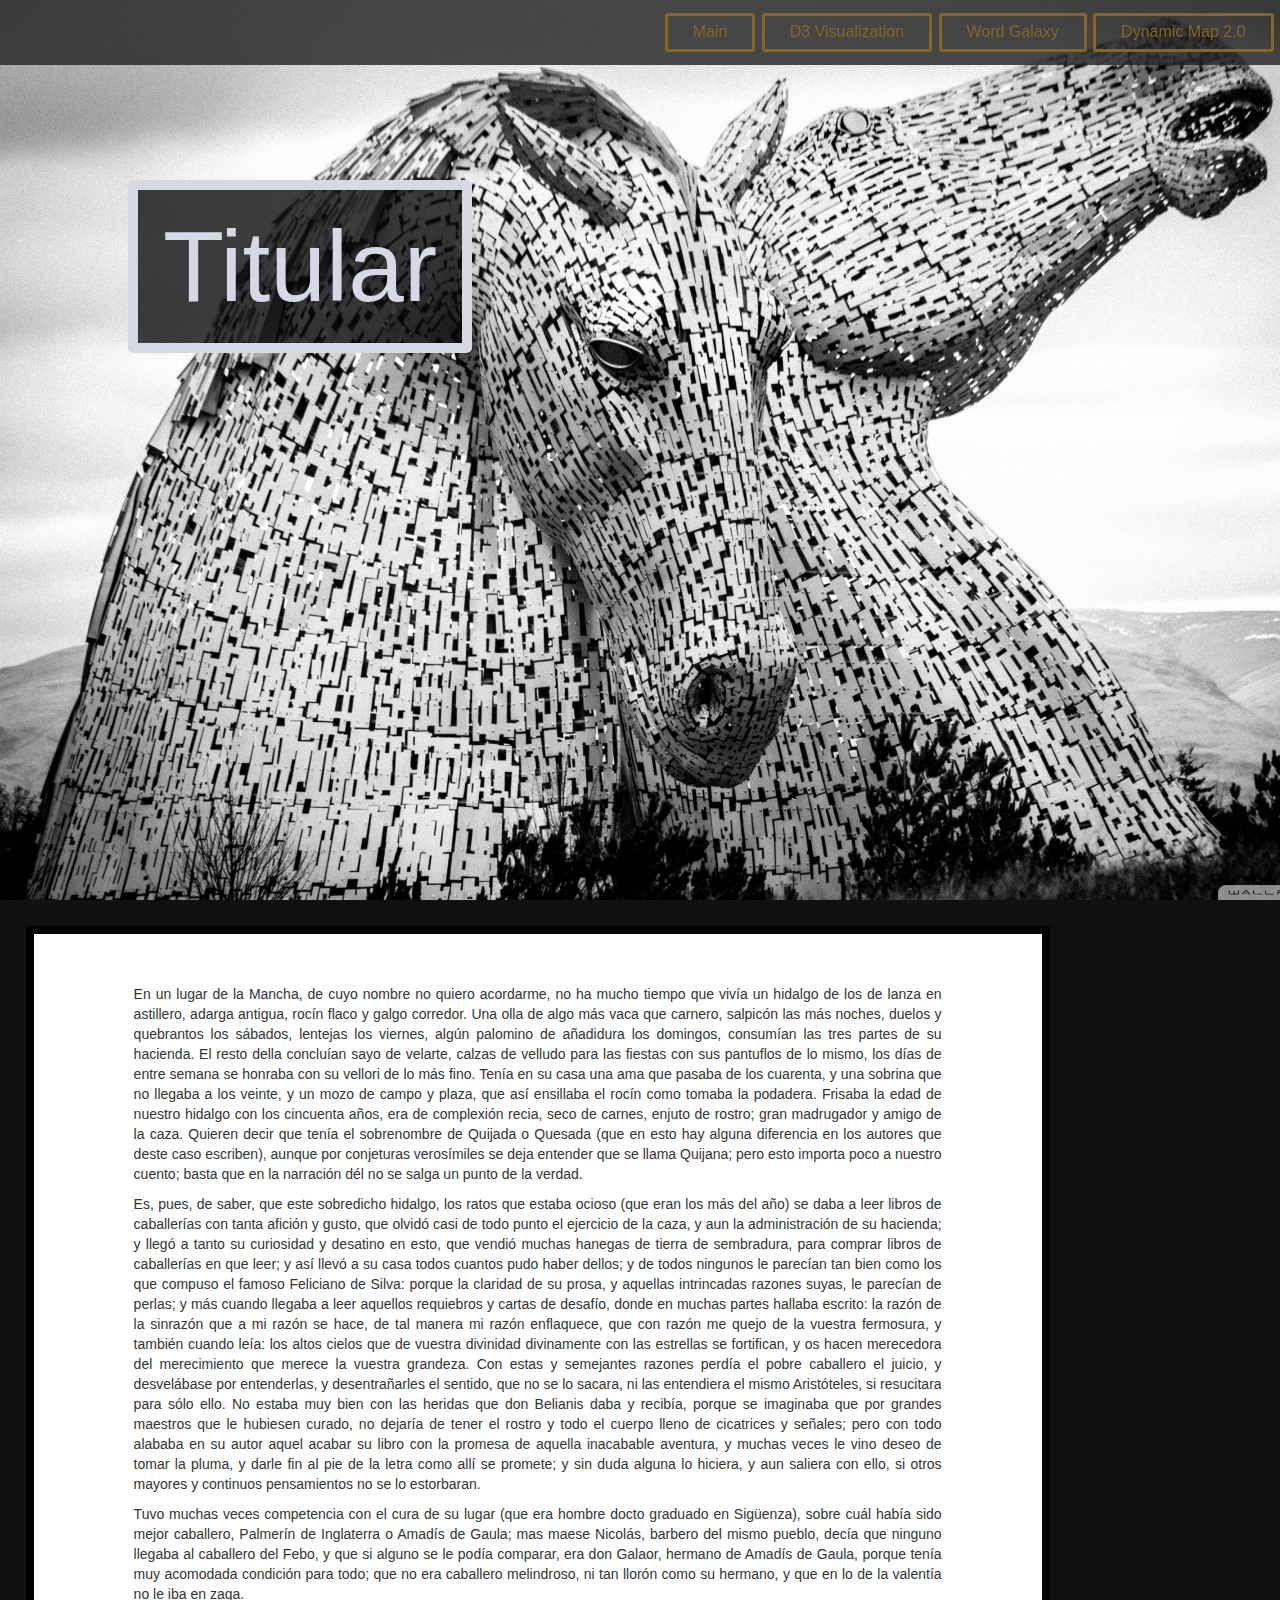
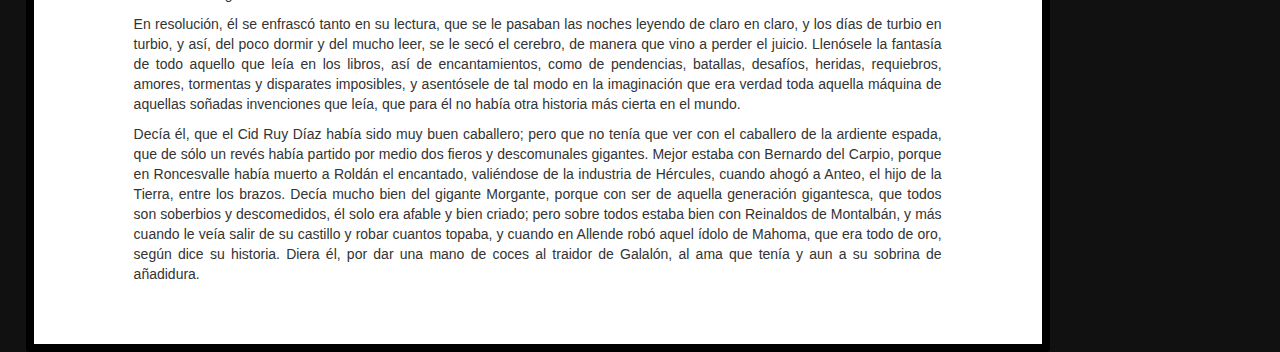
==== commit 9291741c: "new work" ====
--- a/index.html
+++ b/index.html
@@ -1,6 +1,6 @@
-<!doctype html> <html class="no-js"> <head> <meta charset="utf-8"> <title></title> <meta name="description" content=""> <meta name="viewport" content="width=device-width"> <!-- Place favicon.ico and apple-touch-icon.png in the root directory --> <link rel="stylesheet" href="styles/main.7e922557.css"> <link rel="stylesheet" href="styles/animate.css"> <link rel="stylesheet" href="bower_components/fontawesome/css/font-awesome.css">  <body ng-app="testProjectApp"> <div ng-include src="'views/nav.html'"></div> <div class="container"> <div ng-view class="mainViewClass animated fadeInRight"></div> </div> <!-- Google Analytics: change UA-XXXXX-X to be your site's ID --> <script>!function(A,n,g,u,l,a,r){A.GoogleAnalyticsObject=l,A[l]=A[l]||function(){
+<!doctype html> <html class="no-js"> <head> <meta charset="utf-8"> <title></title> <meta name="description" content=""> <meta name="viewport" content="width=device-width"> <!-- Place favicon.ico and apple-touch-icon.png in the root directory --> <link rel="stylesheet" href="styles/main.14f92b62.css"> <link rel="stylesheet" href="styles/animate.css"> <link rel="stylesheet" href="bower_components/fontawesome/css/font-awesome.css">  <body ng-app="testProjectApp"> <div ng-include src="'views/nav.html'"></div> <div class="container"> <div ng-view class="mainViewClass animated fadeInRight"></div> </div> <!-- Google Analytics: change UA-XXXXX-X to be your site's ID --> <script>!function(A,n,g,u,l,a,r){A.GoogleAnalyticsObject=l,A[l]=A[l]||function(){
        (A[l].q=A[l].q||[]).push(arguments)},A[l].l=+new Date,a=n.createElement(g),
        r=n.getElementsByTagName(g)[0],a.src=u,r.parentNode.insertBefore(a,r)
        }(window,document,'script','//www.google-analytics.com/analytics.js','ga');
        ga('create', 'UA-XXXXX-X');
-       ga('send', 'pageview');</script> <script src="scripts/vendor.ee8a3d6c.js"></script> <script src="scripts/scripts.35e5bd57.js"></script>  +       ga('send', 'pageview');</script> <script src="scripts/vendor.ee8a3d6c.js"></script> <script src="scripts/scripts.ef1bfbe7.js"></script>  --- a/styles/main.14f92b62.css
+++ b/styles/main.14f92b62.css
@@ -0,0 +1,8 @@
+@charset "UTF-8";/*!
+ * Bootstrap v3.3.5 (http://getbootstrap.com)
+ * Copyright 2011-2015 Twitter, Inc.
+ * Licensed under MIT (https://github.com/twbs/bootstrap/blob/master/LICENSE)
+ *//*! normalize.css v3.0.3 | MIT License | github.com/necolas/normalize.css */.label,sub,sup{vertical-align:baseline}.fa,.glyphicon{-moz-osx-font-smoothing:grayscale}body,figure{margin:0}.navbar-fixed-bottom .navbar-collapse,.navbar-fixed-top .navbar-collapse,.pre-scrollable{max-height:340px}.img-responsive,.img-thumbnail,.table,label{max-width:100%}html{font-family:sans-serif;-ms-text-size-adjust:100%;-webkit-text-size-adjust:100%;font-size:10px;-webkit-tap-highlight-color:transparent}article,aside,details,figcaption,figure,footer,header,hgroup,main,menu,nav,section,summary{display:block}audio,canvas,progress,video{display:inline-block;vertical-align:baseline}audio:not([controls]){display:none;height:0}[hidden],template{display:none}a{background-color:transparent}a:active,a:hover{outline:0}b,optgroup,strong{font-weight:700}dfn{font-style:italic}h1{margin:.67em 0}mark{background:#ff0;color:#000}sub,sup{font-size:75%;line-height:0;position:relative}sup{top:-.5em}sub{bottom:-.25em}img{border:0;vertical-align:middle}svg:not(:root){overflow:hidden}hr{box-sizing:content-box;height:0}pre,textarea{overflow:auto}code,kbd,pre,samp{font-size:1em}button,input,optgroup,select,textarea{color:inherit;font:inherit;margin:0}button{overflow:visible}button,select{text-transform:none}button,html input[type=button],input[type=reset],input[type=submit]{-webkit-appearance:button;cursor:pointer}button[disabled],html input[disabled]{cursor:default}button::-moz-focus-inner,input::-moz-focus-inner{border:0;padding:0}input[type=checkbox],input[type=radio]{box-sizing:border-box;padding:0}input[type=number]::-webkit-inner-spin-button,input[type=number]::-webkit-outer-spin-button{height:auto}input[type=search]::-webkit-search-cancel-button,input[type=search]::-webkit-search-decoration{-webkit-appearance:none}table{border-collapse:collapse;border-spacing:0}td,th{padding:0}/*! Source: https://github.com/h5bp/html5-boilerplate/blob/master/src/css/main.css */@media print{blockquote,img,pre,tr{page-break-inside:avoid}*,:after,:before{background:0 0!important;color:#000!important;box-shadow:none!important;text-shadow:none!important}a,a:visited{text-decoration:underline}a[href]:after{content:" (" attr(href) ")"}abbr[title]:after{content:" (" attr(title) ")"}a[href^="#"]:after,a[href^="javascript:"]:after{content:""}blockquote,pre{border:1px solid #999}thead{display:table-header-group}img{max-width:100%!important}h2,h3,p{orphans:3;widows:3}h2,h3{page-break-after:avoid}.navbar{display:none}.btn>.caret,.dropup>.btn>.caret{border-top-color:#000!important}.label{border:1px solid #000}.table{border-collapse:collapse!important}.table td,.table th{background-color:#fff!important}.table-bordered td,.table-bordered th{border:1px solid #ddd!important}}.btn,.btn-danger.active,.btn-danger:active,.btn-default.active,.btn-default:active,.btn-info.active,.btn-info:active,.btn-primary.active,.btn-primary:active,.btn-warning.active,.btn-warning:active,.btn.active,.btn:active,.dropdown-menu>.disabled>a:focus,.dropdown-menu>.disabled>a:hover,.form-control,.navbar-toggle,.open>.btn-danger.dropdown-toggle,.open>.btn-default.dropdown-toggle,.open>.btn-info.dropdown-toggle,.open>.btn-primary.dropdown-toggle,.open>.btn-warning.dropdown-toggle{background-image:none}@font-face{font-family:'Glyphicons Halflings';src:url(../bower_components/bootstrap-sass-official/assets/fonts/bootstrap/glyphicons-halflings-regular.eot);src:url(../bower_components/bootstrap-sass-official/assets/fonts/bootstrap/glyphicons-halflings-regular.eot?#iefix) format("embedded-opentype"),url(../bower_components/bootstrap-sass-official/assets/fonts/bootstrap/glyphicons-halflings-regular.woff2) format("woff2"),url(../bower_components/bootstrap-sass-official/assets/fonts/bootstrap/glyphicons-halflings-regular.woff) format("woff"),url(../bower_components/bootstrap-sass-official/assets/fonts/bootstrap/glyphicons-halflings-regular.ttf) format("truetype"),url(../bower_components/bootstrap-sass-official/assets/fonts/bootstrap/glyphicons-halflings-regular.svg#glyphicons_halflingsregular) format("svg")}.glyphicon{position:relative;top:1px;display:inline-block;font-family:'Glyphicons Halflings';font-style:normal;font-weight:400;line-height:1;-webkit-font-smoothing:antialiased}.glyphicon-asterisk:before{content:"\2a"}.glyphicon-plus:before{content:"\2b"}.glyphicon-eur:before,.glyphicon-euro:before{content:"\20ac"}.glyphicon-minus:before{content:"\2212"}.glyphicon-cloud:before{content:"\2601"}.glyphicon-envelope:before{content:"\2709"}.glyphicon-pencil:before{content:"\270f"}.glyphicon-glass:before{content:"\e001"}.glyphicon-music:before{content:"\e002"}.glyphicon-search:before{content:"\e003"}.glyphicon-heart:before{content:"\e005"}.glyphicon-star:before{content:"\e006"}.glyphicon-star-empty:before{content:"\e007"}.glyphicon-user:before{content:"\e008"}.glyphicon-film:before{content:"\e009"}.glyphicon-th-large:before{content:"\e010"}.glyphicon-th:before{content:"\e011"}.glyphicon-th-list:before{content:"\e012"}.glyphicon-ok:before{content:"\e013"}.glyphicon-remove:before{content:"\e014"}.glyphicon-zoom-in:before{content:"\e015"}.glyphicon-zoom-out:before{content:"\e016"}.glyphicon-off:before{content:"\e017"}.glyphicon-signal:before{content:"\e018"}.glyphicon-cog:before{content:"\e019"}.glyphicon-trash:before{content:"\e020"}.glyphicon-home:before{content:"\e021"}.glyphicon-file:before{content:"\e022"}.glyphicon-time:before{content:"\e023"}.glyphicon-road:before{content:"\e024"}.glyphicon-download-alt:before{content:"\e025"}.glyphicon-download:before{content:"\e026"}.glyphicon-upload:before{content:"\e027"}.glyphicon-inbox:before{content:"\e028"}.glyphicon-play-circle:before{content:"\e029"}.glyphicon-repeat:before{content:"\e030"}.glyphicon-refresh:before{content:"\e031"}.glyphicon-list-alt:before{content:"\e032"}.glyphicon-lock:before{content:"\e033"}.glyphicon-flag:before{content:"\e034"}.glyphicon-headphones:before{content:"\e035"}.glyphicon-volume-off:before{content:"\e036"}.glyphicon-volume-down:before{content:"\e037"}.glyphicon-volume-up:before{content:"\e038"}.glyphicon-qrcode:before{content:"\e039"}.glyphicon-barcode:before{content:"\e040"}.glyphicon-tag:before{content:"\e041"}.glyphicon-tags:before{content:"\e042"}.glyphicon-book:before{content:"\e043"}.glyphicon-bookmark:before{content:"\e044"}.glyphicon-print:before{content:"\e045"}.glyphicon-camera:before{content:"\e046"}.glyphicon-font:before{content:"\e047"}.glyphicon-bold:before{content:"\e048"}.glyphicon-italic:before{content:"\e049"}.glyphicon-text-height:before{content:"\e050"}.glyphicon-text-width:before{content:"\e051"}.glyphicon-align-left:before{content:"\e052"}.glyphicon-align-center:before{content:"\e053"}.glyphicon-align-right:before{content:"\e054"}.glyphicon-align-justify:before{content:"\e055"}.glyphicon-list:before{content:"\e056"}.glyphicon-indent-left:before{content:"\e057"}.glyphicon-indent-right:before{content:"\e058"}.glyphicon-facetime-video:before{content:"\e059"}.glyphicon-picture:before{content:"\e060"}.glyphicon-map-marker:before{content:"\e062"}.glyphicon-adjust:before{content:"\e063"}.glyphicon-tint:before{content:"\e064"}.glyphicon-edit:before{content:"\e065"}.glyphicon-share:before{content:"\e066"}.glyphicon-check:before{content:"\e067"}.glyphicon-move:before{content:"\e068"}.glyphicon-step-backward:before{content:"\e069"}.glyphicon-fast-backward:before{content:"\e070"}.glyphicon-backward:before{content:"\e071"}.glyphicon-play:before{content:"\e072"}.glyphicon-pause:before{content:"\e073"}.glyphicon-stop:before{content:"\e074"}.glyphicon-forward:before{content:"\e075"}.glyphicon-fast-forward:before{content:"\e076"}.glyphicon-step-forward:before{content:"\e077"}.glyphicon-eject:before{content:"\e078"}.glyphicon-chevron-left:before{content:"\e079"}.glyphicon-chevron-right:before{content:"\e080"}.glyphicon-plus-sign:before{content:"\e081"}.glyphicon-minus-sign:before{content:"\e082"}.glyphicon-remove-sign:before{content:"\e083"}.glyphicon-ok-sign:before{content:"\e084"}.glyphicon-question-sign:before{content:"\e085"}.glyphicon-info-sign:before{content:"\e086"}.glyphicon-screenshot:before{content:"\e087"}.glyphicon-remove-circle:before{content:"\e088"}.glyphicon-ok-circle:before{content:"\e089"}.glyphicon-ban-circle:before{content:"\e090"}.glyphicon-arrow-left:before{content:"\e091"}.glyphicon-arrow-right:before{content:"\e092"}.glyphicon-arrow-up:before{content:"\e093"}.glyphicon-arrow-down:before{content:"\e094"}.glyphicon-share-alt:before{content:"\e095"}.glyphicon-resize-full:before{content:"\e096"}.glyphicon-resize-small:before{content:"\e097"}.glyphicon-exclamation-sign:before{content:"\e101"}.glyphicon-gift:before{content:"\e102"}.glyphicon-leaf:before{content:"\e103"}.glyphicon-fire:before{content:"\e104"}.glyphicon-eye-open:before{content:"\e105"}.glyphicon-eye-close:before{content:"\e106"}.glyphicon-warning-sign:before{content:"\e107"}.glyphicon-plane:before{content:"\e108"}.glyphicon-calendar:before{content:"\e109"}.glyphicon-random:before{content:"\e110"}.glyphicon-comment:before{content:"\e111"}.glyphicon-magnet:before{content:"\e112"}.glyphicon-chevron-up:before{content:"\e113"}.glyphicon-chevron-down:before{content:"\e114"}.glyphicon-retweet:before{content:"\e115"}.glyphicon-shopping-cart:before{content:"\e116"}.glyphicon-folder-close:before{content:"\e117"}.glyphicon-folder-open:before{content:"\e118"}.glyphicon-resize-vertical:before{content:"\e119"}.glyphicon-resize-horizontal:before{content:"\e120"}.glyphicon-hdd:before{content:"\e121"}.glyphicon-bullhorn:before{content:"\e122"}.glyphicon-bell:before{content:"\e123"}.glyphicon-certificate:before{content:"\e124"}.glyphicon-thumbs-up:before{content:"\e125"}.glyphicon-thumbs-down:before{content:"\e126"}.glyphicon-hand-right:before{content:"\e127"}.glyphicon-hand-left:before{content:"\e128"}.glyphicon-hand-up:before{content:"\e129"}.glyphicon-hand-down:before{content:"\e130"}.glyphicon-circle-arrow-right:before{content:"\e131"}.glyphicon-circle-arrow-left:before{content:"\e132"}.glyphicon-circle-arrow-up:before{content:"\e133"}.glyphicon-circle-arrow-down:before{content:"\e134"}.glyphicon-globe:before{content:"\e135"}.glyphicon-wrench:before{content:"\e136"}.glyphicon-tasks:before{content:"\e137"}.glyphicon-filter:before{content:"\e138"}.glyphicon-briefcase:before{content:"\e139"}.glyphicon-fullscreen:before{content:"\e140"}.glyphicon-dashboard:before{content:"\e141"}.glyphicon-paperclip:before{content:"\e142"}.glyphicon-heart-empty:before{content:"\e143"}.glyphicon-link:before{content:"\e144"}.glyphicon-phone:before{content:"\e145"}.glyphicon-pushpin:before{content:"\e146"}.glyphicon-usd:before{content:"\e148"}.glyphicon-gbp:before{content:"\e149"}.glyphicon-sort:before{content:"\e150"}.glyphicon-sort-by-alphabet:before{content:"\e151"}.glyphicon-sort-by-alphabet-alt:before{content:"\e152"}.glyphicon-sort-by-order:before{content:"\e153"}.glyphicon-sort-by-order-alt:before{content:"\e154"}.glyphicon-sort-by-attributes:before{content:"\e155"}.glyphicon-sort-by-attributes-alt:before{content:"\e156"}.glyphicon-unchecked:before{content:"\e157"}.glyphicon-expand:before{content:"\e158"}.glyphicon-collapse-down:before{content:"\e159"}.glyphicon-collapse-up:before{content:"\e160"}.glyphicon-log-in:before{content:"\e161"}.glyphicon-flash:before{content:"\e162"}.glyphicon-log-out:before{content:"\e163"}.glyphicon-new-window:before{content:"\e164"}.glyphicon-record:before{content:"\e165"}.glyphicon-save:before{content:"\e166"}.glyphicon-open:before{content:"\e167"}.glyphicon-saved:before{content:"\e168"}.glyphicon-import:before{content:"\e169"}.glyphicon-export:before{content:"\e170"}.glyphicon-send:before{content:"\e171"}.glyphicon-floppy-disk:before{content:"\e172"}.glyphicon-floppy-saved:before{content:"\e173"}.glyphicon-floppy-remove:before{content:"\e174"}.glyphicon-floppy-save:before{content:"\e175"}.glyphicon-floppy-open:before{content:"\e176"}.glyphicon-credit-card:before{content:"\e177"}.glyphicon-transfer:before{content:"\e178"}.glyphicon-cutlery:before{content:"\e179"}.glyphicon-header:before{content:"\e180"}.glyphicon-compressed:before{content:"\e181"}.glyphicon-earphone:before{content:"\e182"}.glyphicon-phone-alt:before{content:"\e183"}.glyphicon-tower:before{content:"\e184"}.glyphicon-stats:before{content:"\e185"}.glyphicon-sd-video:before{content:"\e186"}.glyphicon-hd-video:before{content:"\e187"}.glyphicon-subtitles:before{content:"\e188"}.glyphicon-sound-stereo:before{content:"\e189"}.glyphicon-sound-dolby:before{content:"\e190"}.glyphicon-sound-5-1:before{content:"\e191"}.glyphicon-sound-6-1:before{content:"\e192"}.glyphicon-sound-7-1:before{content:"\e193"}.glyphicon-copyright-mark:before{content:"\e194"}.glyphicon-registration-mark:before{content:"\e195"}.glyphicon-cloud-download:before{content:"\e197"}.glyphicon-cloud-upload:before{content:"\e198"}.glyphicon-tree-conifer:before{content:"\e199"}.glyphicon-tree-deciduous:before{content:"\e200"}.glyphicon-cd:before{content:"\e201"}.glyphicon-save-file:before{content:"\e202"}.glyphicon-open-file:before{content:"\e203"}.glyphicon-level-up:before{content:"\e204"}.glyphicon-copy:before{content:"\e205"}.glyphicon-paste:before{content:"\e206"}.glyphicon-alert:before{content:"\e209"}.glyphicon-equalizer:before{content:"\e210"}.glyphicon-king:before{content:"\e211"}.glyphicon-queen:before{content:"\e212"}.glyphicon-pawn:before{content:"\e213"}.glyphicon-bishop:before{content:"\e214"}.glyphicon-knight:before{content:"\e215"}.glyphicon-baby-formula:before{content:"\e216"}.glyphicon-tent:before{content:"\26fa"}.glyphicon-blackboard:before{content:"\e218"}.glyphicon-bed:before{content:"\e219"}.glyphicon-apple:before{content:"\f8ff"}.glyphicon-erase:before{content:"\e221"}.glyphicon-hourglass:before{content:"\231b"}.glyphicon-lamp:before{content:"\e223"}.glyphicon-duplicate:before{content:"\e224"}.glyphicon-piggy-bank:before{content:"\e225"}.glyphicon-scissors:before{content:"\e226"}.glyphicon-bitcoin:before,.glyphicon-btc:before,.glyphicon-xbt:before{content:"\e227"}.glyphicon-jpy:before,.glyphicon-yen:before{content:"\00a5"}.glyphicon-rub:before,.glyphicon-ruble:before{content:"\20bd"}.glyphicon-scale:before{content:"\e230"}.glyphicon-ice-lolly:before{content:"\e231"}.glyphicon-ice-lolly-tasted:before{content:"\e232"}.glyphicon-education:before{content:"\e233"}.glyphicon-option-horizontal:before{content:"\e234"}.glyphicon-option-vertical:before{content:"\e235"}.glyphicon-menu-hamburger:before{content:"\e236"}.glyphicon-modal-window:before{content:"\e237"}.glyphicon-oil:before{content:"\e238"}.glyphicon-grain:before{content:"\e239"}.glyphicon-sunglasses:before{content:"\e240"}.glyphicon-text-size:before{content:"\e241"}.glyphicon-text-color:before{content:"\e242"}.glyphicon-text-background:before{content:"\e243"}.glyphicon-object-align-top:before{content:"\e244"}.glyphicon-object-align-bottom:before{content:"\e245"}.glyphicon-object-align-horizontal:before{content:"\e246"}.glyphicon-object-align-left:before{content:"\e247"}.glyphicon-object-align-vertical:before{content:"\e248"}.glyphicon-object-align-right:before{content:"\e249"}.glyphicon-triangle-right:before{content:"\e250"}.glyphicon-triangle-left:before{content:"\e251"}.glyphicon-triangle-bottom:before{content:"\e252"}.glyphicon-triangle-top:before{content:"\e253"}.glyphicon-console:before{content:"\e254"}.glyphicon-superscript:before{content:"\e255"}.glyphicon-subscript:before{content:"\e256"}.glyphicon-menu-left:before{content:"\e257"}.glyphicon-menu-right:before{content:"\e258"}.glyphicon-menu-down:before{content:"\e259"}.glyphicon-menu-up:before{content:"\e260"}*,:after,:before{box-sizing:border-box}body{font-family:"Helvetica Neue",Helvetica,Arial,sans-serif;font-size:14px;line-height:1.428571429;color:#333}button,input,select,textarea{font-family:inherit;font-size:inherit;line-height:inherit}a{color:#337ab7;text-decoration:none}a:focus,a:hover{color:#23527c;text-decoration:underline}a:focus{outline:dotted thin;outline:-webkit-focus-ring-color auto 5px;outline-offset:-2px}.img-responsive{display:block;height:auto}.img-rounded{border-radius:6px}.img-thumbnail{padding:4px;line-height:1.428571429;background-color:#fff;border:1px solid #ddd;border-radius:4px;transition:all .2s ease-in-out;display:inline-block;height:auto}.img-circle{border-radius:50%}hr{margin-top:20px;margin-bottom:20px;border:0;border-top:1px solid #eee}.sr-only{position:absolute;width:1px;height:1px;margin:-1px;padding:0;overflow:hidden;clip:rect(0,0,0,0);border:0}.sr-only-focusable:active,.sr-only-focusable:focus{position:static;width:auto;height:auto;margin:0;overflow:visible;clip:auto}[role=button]{cursor:pointer}.h1,.h2,.h3,.h4,.h5,.h6,h1,h2,h3,h4,h5,h6{font-family:inherit;font-weight:500;line-height:1.1;color:inherit}.h1 .small,.h1 small,.h2 .small,.h2 small,.h3 .small,.h3 small,.h4 .small,.h4 small,.h5 .small,.h5 small,.h6 .small,.h6 small,h1 .small,h1 small,h2 .small,h2 small,h3 .small,h3 small,h4 .small,h4 small,h5 .small,h5 small,h6 .small,h6 small{font-weight:400;line-height:1;color:#777}.h1,.h2,.h3,h1,h2,h3{margin-top:20px;margin-bottom:10px}.h1 .small,.h1 small,.h2 .small,.h2 small,.h3 .small,.h3 small,h1 .small,h1 small,h2 .small,h2 small,h3 .small,h3 small{font-size:65%}.h4,.h5,.h6,h4,h5,h6{margin-top:10px;margin-bottom:10px}.h4 .small,.h4 small,.h5 .small,.h5 small,.h6 .small,.h6 small,h4 .small,h4 small,h5 .small,h5 small,h6 .small,h6 small{font-size:75%}.h1,h1{font-size:36px}.h2,h2{font-size:30px}.h3,h3{font-size:24px}.h4,h4{font-size:18px}.h5,h5{font-size:14px}.h6,h6{font-size:12px}p{margin:0 0 10px}.lead{margin-bottom:20px;font-size:16px;font-weight:300;line-height:1.4}address,blockquote .small,blockquote footer,blockquote small,dd,dt,pre{line-height:1.428571429}dt,kbd kbd,label{font-weight:700}@media (min-width:768px){.lead{font-size:21px}}.small,small{font-size:85%}.mark,mark{background-color:#fcf8e3;padding:.2em}.list-inline,.list-unstyled{list-style:none;padding-left:0}.text-left{text-align:left}.text-right{text-align:right}.text-center{text-align:center}.text-justify{text-align:justify}.text-nowrap{white-space:nowrap}.text-lowercase{text-transform:lowercase}.initialism,.text-uppercase{text-transform:uppercase}.text-capitalize{text-transform:capitalize}.text-muted{color:#777}.text-primary{color:#337ab7}a.text-primary:focus,a.text-primary:hover{color:#286090}.text-success{color:#3c763d}a.text-success:focus,a.text-success:hover{color:#2b542c}.text-info{color:#31708f}a.text-info:focus,a.text-info:hover{color:#245269}.text-warning{color:#8a6d3b}a.text-warning:focus,a.text-warning:hover{color:#66512c}.text-danger{color:#a94442}a.text-danger:focus,a.text-danger:hover{color:#843534}.bg-primary{color:#fff;background-color:#337ab7}a.bg-primary:focus,a.bg-primary:hover{background-color:#286090}.bg-success{background-color:#dff0d8}a.bg-success:focus,a.bg-success:hover{background-color:#c1e2b3}.bg-info{background-color:#d9edf7}a.bg-info:focus,a.bg-info:hover{background-color:#afd9ee}.bg-warning{background-color:#fcf8e3}a.bg-warning:focus,a.bg-warning:hover{background-color:#f7ecb5}.bg-danger{background-color:#f2dede}a.bg-danger:focus,a.bg-danger:hover{background-color:#e4b9b9}pre code,table{background-color:transparent}.page-header{padding-bottom:9px;margin:40px 0 20px;border-bottom:1px solid #eee}dl,ol,ul{margin-top:0}ol,ul{margin-bottom:10px}ol ol,ol ul,ul ol,ul ul{margin-bottom:0}.list-inline{margin-left:-5px}.list-inline>li{display:inline-block;padding-left:5px;padding-right:5px}dl{margin-bottom:20px}dd{margin-left:0}.dl-horizontal dd:after,.dl-horizontal dd:before{content:" ";display:table}.dl-horizontal dd:after{clear:both}@media (min-width:768px){.dl-horizontal dt{float:left;width:160px;clear:left;text-align:right;overflow:hidden;text-overflow:ellipsis;white-space:nowrap}.dl-horizontal dd{margin-left:180px}}.btn-group-vertical>.btn-group:after,.btn-toolbar:after,.clearfix:after,.container-fluid:after,.container:after,.dropdown-menu>li>a,.form-horizontal .form-group:after,.modal-footer:after,.navbar-collapse:after,.navbar-header:after,.navbar:after,.pager:after,.panel-body:after,.row:after{clear:both}abbr[data-original-title],abbr[title]{cursor:help;border-bottom:1px dotted #777}.initialism{font-size:90%}blockquote{padding:10px 20px;margin:0 0 20px;font-size:17.5px;border-left:5px solid #eee}blockquote ol:last-child,blockquote p:last-child,blockquote ul:last-child{margin-bottom:0}blockquote .small,blockquote footer,blockquote small{display:block;font-size:80%;color:#777}blockquote .small:before,blockquote footer:before,blockquote small:before{content:'\2014 \00A0'}.blockquote-reverse,blockquote.pull-right{padding-right:15px;padding-left:0;border-right:5px solid #eee;border-left:0;text-align:right}caption,th{text-align:left}code,kbd{padding:2px 4px;font-size:90%}.blockquote-reverse .small:before,.blockquote-reverse footer:before,.blockquote-reverse small:before,blockquote.pull-right .small:before,blockquote.pull-right footer:before,blockquote.pull-right small:before{content:''}.blockquote-reverse .small:after,.blockquote-reverse footer:after,.blockquote-reverse small:after,blockquote.pull-right .small:after,blockquote.pull-right footer:after,blockquote.pull-right small:after{content:'\00A0 \2014'}address{margin-bottom:20px;font-style:normal}code,kbd,pre,samp{font-family:Menlo,Monaco,Consolas,"Courier New",monospace}code{color:#c7254e;background-color:#f9f2f4;border-radius:4px}kbd{color:#fff;background-color:#333;border-radius:3px;box-shadow:inset 0 -1px 0 rgba(0,0,0,.25)}kbd kbd{padding:0;font-size:100%;box-shadow:none}pre{display:block;padding:9.5px;margin:0 0 10px;font-size:13px;word-break:break-all;word-wrap:break-word;color:#333;background-color:#f5f5f5;border:1px solid #ccc;border-radius:4px}.container,.container-fluid{margin-right:auto;margin-left:auto}.container-fluid:after,.container-fluid:before,.container:after,.container:before,.row:after,.row:before{content:" ";display:table}pre code{padding:0;font-size:inherit;color:inherit;white-space:pre-wrap;border-radius:0}.container,.container-fluid{padding-left:15px;padding-right:15px}.pre-scrollable{overflow-y:scroll}@media (min-width:768px){.container{width:750px}}@media (min-width:992px){.container{width:970px}}@media (min-width:1200px){.container{width:1170px}}.row{margin-left:-15px;margin-right:-15px}.col-lg-1,.col-lg-10,.col-lg-11,.col-lg-12,.col-lg-2,.col-lg-3,.col-lg-4,.col-lg-5,.col-lg-6,.col-lg-7,.col-lg-8,.col-lg-9,.col-md-1,.col-md-10,.col-md-11,.col-md-12,.col-md-2,.col-md-3,.col-md-4,.col-md-5,.col-md-6,.col-md-7,.col-md-8,.col-md-9,.col-sm-1,.col-sm-10,.col-sm-11,.col-sm-12,.col-sm-2,.col-sm-3,.col-sm-4,.col-sm-5,.col-sm-6,.col-sm-7,.col-sm-8,.col-sm-9,.col-xs-1,.col-xs-10,.col-xs-11,.col-xs-12,.col-xs-2,.col-xs-3,.col-xs-4,.col-xs-5,.col-xs-6,.col-xs-7,.col-xs-8,.col-xs-9{position:relative;min-height:1px;padding-left:15px;padding-right:15px}.col-xs-1,.col-xs-10,.col-xs-11,.col-xs-12,.col-xs-2,.col-xs-3,.col-xs-4,.col-xs-5,.col-xs-6,.col-xs-7,.col-xs-8,.col-xs-9{float:left}.col-xs-1{width:8.3333333333%}.col-xs-2{width:16.6666666667%}.col-xs-3{width:25%}.col-xs-4{width:33.3333333333%}.col-xs-5{width:41.6666666667%}.col-xs-6{width:50%}.col-xs-7{width:58.3333333333%}.col-xs-8{width:66.6666666667%}.col-xs-9{width:75%}.col-xs-10{width:83.3333333333%}.col-xs-11{width:91.6666666667%}.col-xs-12{width:100%}.col-xs-pull-0{right:auto}.col-xs-pull-1{right:8.3333333333%}.col-xs-pull-2{right:16.6666666667%}.col-xs-pull-3{right:25%}.col-xs-pull-4{right:33.3333333333%}.col-xs-pull-5{right:41.6666666667%}.col-xs-pull-6{right:50%}.col-xs-pull-7{right:58.3333333333%}.col-xs-pull-8{right:66.6666666667%}.col-xs-pull-9{right:75%}.col-xs-pull-10{right:83.3333333333%}.col-xs-pull-11{right:91.6666666667%}.col-xs-pull-12{right:100%}.col-xs-push-0{left:auto}.col-xs-push-1{left:8.3333333333%}.col-xs-push-2{left:16.6666666667%}.col-xs-push-3{left:25%}.col-xs-push-4{left:33.3333333333%}.col-xs-push-5{left:41.6666666667%}.col-xs-push-6{left:50%}.col-xs-push-7{left:58.3333333333%}.col-xs-push-8{left:66.6666666667%}.col-xs-push-9{left:75%}.col-xs-push-10{left:83.3333333333%}.col-xs-push-11{left:91.6666666667%}.col-xs-push-12{left:100%}.col-xs-offset-0{margin-left:0}.col-xs-offset-1{margin-left:8.3333333333%}.col-xs-offset-2{margin-left:16.6666666667%}.col-xs-offset-3{margin-left:25%}.col-xs-offset-4{margin-left:33.3333333333%}.col-xs-offset-5{margin-left:41.6666666667%}.col-xs-offset-6{margin-left:50%}.col-xs-offset-7{margin-left:58.3333333333%}.col-xs-offset-8{margin-left:66.6666666667%}.col-xs-offset-9{margin-left:75%}.col-xs-offset-10{margin-left:83.3333333333%}.col-xs-offset-11{margin-left:91.6666666667%}.col-xs-offset-12{margin-left:100%}@media (min-width:768px){.col-sm-1,.col-sm-10,.col-sm-11,.col-sm-12,.col-sm-2,.col-sm-3,.col-sm-4,.col-sm-5,.col-sm-6,.col-sm-7,.col-sm-8,.col-sm-9{float:left}.col-sm-1{width:8.3333333333%}.col-sm-2{width:16.6666666667%}.col-sm-3{width:25%}.col-sm-4{width:33.3333333333%}.col-sm-5{width:41.6666666667%}.col-sm-6{width:50%}.col-sm-7{width:58.3333333333%}.col-sm-8{width:66.6666666667%}.col-sm-9{width:75%}.col-sm-10{width:83.3333333333%}.col-sm-11{width:91.6666666667%}.col-sm-12{width:100%}.col-sm-pull-0{right:auto}.col-sm-pull-1{right:8.3333333333%}.col-sm-pull-2{right:16.6666666667%}.col-sm-pull-3{right:25%}.col-sm-pull-4{right:33.3333333333%}.col-sm-pull-5{right:41.6666666667%}.col-sm-pull-6{right:50%}.col-sm-pull-7{right:58.3333333333%}.col-sm-pull-8{right:66.6666666667%}.col-sm-pull-9{right:75%}.col-sm-pull-10{right:83.3333333333%}.col-sm-pull-11{right:91.6666666667%}.col-sm-pull-12{right:100%}.col-sm-push-0{left:auto}.col-sm-push-1{left:8.3333333333%}.col-sm-push-2{left:16.6666666667%}.col-sm-push-3{left:25%}.col-sm-push-4{left:33.3333333333%}.col-sm-push-5{left:41.6666666667%}.col-sm-push-6{left:50%}.col-sm-push-7{left:58.3333333333%}.col-sm-push-8{left:66.6666666667%}.col-sm-push-9{left:75%}.col-sm-push-10{left:83.3333333333%}.col-sm-push-11{left:91.6666666667%}.col-sm-push-12{left:100%}.col-sm-offset-0{margin-left:0}.col-sm-offset-1{margin-left:8.3333333333%}.col-sm-offset-2{margin-left:16.6666666667%}.col-sm-offset-3{margin-left:25%}.col-sm-offset-4{margin-left:33.3333333333%}.col-sm-offset-5{margin-left:41.6666666667%}.col-sm-offset-6{margin-left:50%}.col-sm-offset-7{margin-left:58.3333333333%}.col-sm-offset-8{margin-left:66.6666666667%}.col-sm-offset-9{margin-left:75%}.col-sm-offset-10{margin-left:83.3333333333%}.col-sm-offset-11{margin-left:91.6666666667%}.col-sm-offset-12{margin-left:100%}}@media (min-width:992px){.col-md-1,.col-md-10,.col-md-11,.col-md-12,.col-md-2,.col-md-3,.col-md-4,.col-md-5,.col-md-6,.col-md-7,.col-md-8,.col-md-9{float:left}.col-md-1{width:8.3333333333%}.col-md-2{width:16.6666666667%}.col-md-3{width:25%}.col-md-4{width:33.3333333333%}.col-md-5{width:41.6666666667%}.col-md-6{width:50%}.col-md-7{width:58.3333333333%}.col-md-8{width:66.6666666667%}.col-md-9{width:75%}.col-md-10{width:83.3333333333%}.col-md-11{width:91.6666666667%}.col-md-12{width:100%}.col-md-pull-0{right:auto}.col-md-pull-1{right:8.3333333333%}.col-md-pull-2{right:16.6666666667%}.col-md-pull-3{right:25%}.col-md-pull-4{right:33.3333333333%}.col-md-pull-5{right:41.6666666667%}.col-md-pull-6{right:50%}.col-md-pull-7{right:58.3333333333%}.col-md-pull-8{right:66.6666666667%}.col-md-pull-9{right:75%}.col-md-pull-10{right:83.3333333333%}.col-md-pull-11{right:91.6666666667%}.col-md-pull-12{right:100%}.col-md-push-0{left:auto}.col-md-push-1{left:8.3333333333%}.col-md-push-2{left:16.6666666667%}.col-md-push-3{left:25%}.col-md-push-4{left:33.3333333333%}.col-md-push-5{left:41.6666666667%}.col-md-push-6{left:50%}.col-md-push-7{left:58.3333333333%}.col-md-push-8{left:66.6666666667%}.col-md-push-9{left:75%}.col-md-push-10{left:83.3333333333%}.col-md-push-11{left:91.6666666667%}.col-md-push-12{left:100%}.col-md-offset-0{margin-left:0}.col-md-offset-1{margin-left:8.3333333333%}.col-md-offset-2{margin-left:16.6666666667%}.col-md-offset-3{margin-left:25%}.col-md-offset-4{margin-left:33.3333333333%}.col-md-offset-5{margin-left:41.6666666667%}.col-md-offset-6{margin-left:50%}.col-md-offset-7{margin-left:58.3333333333%}.col-md-offset-8{margin-left:66.6666666667%}.col-md-offset-9{margin-left:75%}.col-md-offset-10{margin-left:83.3333333333%}.col-md-offset-11{margin-left:91.6666666667%}.col-md-offset-12{margin-left:100%}}@media (min-width:1200px){.col-lg-1,.col-lg-10,.col-lg-11,.col-lg-12,.col-lg-2,.col-lg-3,.col-lg-4,.col-lg-5,.col-lg-6,.col-lg-7,.col-lg-8,.col-lg-9{float:left}.col-lg-1{width:8.3333333333%}.col-lg-2{width:16.6666666667%}.col-lg-3{width:25%}.col-lg-4{width:33.3333333333%}.col-lg-5{width:41.6666666667%}.col-lg-6{width:50%}.col-lg-7{width:58.3333333333%}.col-lg-8{width:66.6666666667%}.col-lg-9{width:75%}.col-lg-10{width:83.3333333333%}.col-lg-11{width:91.6666666667%}.col-lg-12{width:100%}.col-lg-pull-0{right:auto}.col-lg-pull-1{right:8.3333333333%}.col-lg-pull-2{right:16.6666666667%}.col-lg-pull-3{right:25%}.col-lg-pull-4{right:33.3333333333%}.col-lg-pull-5{right:41.6666666667%}.col-lg-pull-6{right:50%}.col-lg-pull-7{right:58.3333333333%}.col-lg-pull-8{right:66.6666666667%}.col-lg-pull-9{right:75%}.col-lg-pull-10{right:83.3333333333%}.col-lg-pull-11{right:91.6666666667%}.col-lg-pull-12{right:100%}.col-lg-push-0{left:auto}.col-lg-push-1{left:8.3333333333%}.col-lg-push-2{left:16.6666666667%}.col-lg-push-3{left:25%}.col-lg-push-4{left:33.3333333333%}.col-lg-push-5{left:41.6666666667%}.col-lg-push-6{left:50%}.col-lg-push-7{left:58.3333333333%}.col-lg-push-8{left:66.6666666667%}.col-lg-push-9{left:75%}.col-lg-push-10{left:83.3333333333%}.col-lg-push-11{left:91.6666666667%}.col-lg-push-12{left:100%}.col-lg-offset-0{margin-left:0}.col-lg-offset-1{margin-left:8.3333333333%}.col-lg-offset-2{margin-left:16.6666666667%}.col-lg-offset-3{margin-left:25%}.col-lg-offset-4{margin-left:33.3333333333%}.col-lg-offset-5{margin-left:41.6666666667%}.col-lg-offset-6{margin-left:50%}.col-lg-offset-7{margin-left:58.3333333333%}.col-lg-offset-8{margin-left:66.6666666667%}.col-lg-offset-9{margin-left:75%}.col-lg-offset-10{margin-left:83.3333333333%}.col-lg-offset-11{margin-left:91.6666666667%}.col-lg-offset-12{margin-left:100%}}caption{padding-top:8px;padding-bottom:8px;color:#777}.table{width:100%;margin-bottom:20px}.table>tbody>tr>td,.table>tbody>tr>th,.table>tfoot>tr>td,.table>tfoot>tr>th,.table>thead>tr>td,.table>thead>tr>th{padding:8px;line-height:1.428571429;vertical-align:top;border-top:1px solid #ddd}.table>thead>tr>th{vertical-align:bottom;border-bottom:2px solid #ddd}.table>caption+thead>tr:first-child>td,.table>caption+thead>tr:first-child>th,.table>colgroup+thead>tr:first-child>td,.table>colgroup+thead>tr:first-child>th,.table>thead:first-child>tr:first-child>td,.table>thead:first-child>tr:first-child>th{border-top:0}.table>tbody+tbody{border-top:2px solid #ddd}.table .table{background-color:#fff}.table-condensed>tbody>tr>td,.table-condensed>tbody>tr>th,.table-condensed>tfoot>tr>td,.table-condensed>tfoot>tr>th,.table-condensed>thead>tr>td,.table-condensed>thead>tr>th{padding:5px}.table-bordered,.table-bordered>tbody>tr>td,.table-bordered>tbody>tr>th,.table-bordered>tfoot>tr>td,.table-bordered>tfoot>tr>th,.table-bordered>thead>tr>td,.table-bordered>thead>tr>th{border:1px solid #ddd}.table-bordered>thead>tr>td,.table-bordered>thead>tr>th{border-bottom-width:2px}.table-striped>tbody>tr:nth-of-type(odd){background-color:#f9f9f9}.table-hover>tbody>tr:hover,.table>tbody>tr.active>td,.table>tbody>tr.active>th,.table>tbody>tr>td.active,.table>tbody>tr>th.active,.table>tfoot>tr.active>td,.table>tfoot>tr.active>th,.table>tfoot>tr>td.active,.table>tfoot>tr>th.active,.table>thead>tr.active>td,.table>thead>tr.active>th,.table>thead>tr>td.active,.table>thead>tr>th.active{background-color:#f5f5f5}table col[class*=col-]{position:static;float:none;display:table-column}table td[class*=col-],table th[class*=col-]{position:static;float:none;display:table-cell}.btn-group>.btn-group,.btn-toolbar .btn,.btn-toolbar .btn-group,.btn-toolbar .input-group,.dropdown-menu{float:left}.table-hover>tbody>tr.active:hover>td,.table-hover>tbody>tr.active:hover>th,.table-hover>tbody>tr:hover>.active,.table-hover>tbody>tr>td.active:hover,.table-hover>tbody>tr>th.active:hover{background-color:#e8e8e8}.table>tbody>tr.success>td,.table>tbody>tr.success>th,.table>tbody>tr>td.success,.table>tbody>tr>th.success,.table>tfoot>tr.success>td,.table>tfoot>tr.success>th,.table>tfoot>tr>td.success,.table>tfoot>tr>th.success,.table>thead>tr.success>td,.table>thead>tr.success>th,.table>thead>tr>td.success,.table>thead>tr>th.success{background-color:#dff0d8}.table-hover>tbody>tr.success:hover>td,.table-hover>tbody>tr.success:hover>th,.table-hover>tbody>tr:hover>.success,.table-hover>tbody>tr>td.success:hover,.table-hover>tbody>tr>th.success:hover{background-color:#d0e9c6}.table>tbody>tr.info>td,.table>tbody>tr.info>th,.table>tbody>tr>td.info,.table>tbody>tr>th.info,.table>tfoot>tr.info>td,.table>tfoot>tr.info>th,.table>tfoot>tr>td.info,.table>tfoot>tr>th.info,.table>thead>tr.info>td,.table>thead>tr.info>th,.table>thead>tr>td.info,.table>thead>tr>th.info{background-color:#d9edf7}.table-hover>tbody>tr.info:hover>td,.table-hover>tbody>tr.info:hover>th,.table-hover>tbody>tr:hover>.info,.table-hover>tbody>tr>td.info:hover,.table-hover>tbody>tr>th.info:hover{background-color:#c4e3f3}.table>tbody>tr.warning>td,.table>tbody>tr.warning>th,.table>tbody>tr>td.warning,.table>tbody>tr>th.warning,.table>tfoot>tr.warning>td,.table>tfoot>tr.warning>th,.table>tfoot>tr>td.warning,.table>tfoot>tr>th.warning,.table>thead>tr.warning>td,.table>thead>tr.warning>th,.table>thead>tr>td.warning,.table>thead>tr>th.warning{background-color:#fcf8e3}.table-hover>tbody>tr.warning:hover>td,.table-hover>tbody>tr.warning:hover>th,.table-hover>tbody>tr:hover>.warning,.table-hover>tbody>tr>td.warning:hover,.table-hover>tbody>tr>th.warning:hover{background-color:#faf2cc}.table>tbody>tr.danger>td,.table>tbody>tr.danger>th,.table>tbody>tr>td.danger,.table>tbody>tr>th.danger,.table>tfoot>tr.danger>td,.table>tfoot>tr.danger>th,.table>tfoot>tr>td.danger,.table>tfoot>tr>th.danger,.table>thead>tr.danger>td,.table>thead>tr.danger>th,.table>thead>tr>td.danger,.table>thead>tr>th.danger{background-color:#f2dede}.table-hover>tbody>tr.danger:hover>td,.table-hover>tbody>tr.danger:hover>th,.table-hover>tbody>tr:hover>.danger,.table-hover>tbody>tr>td.danger:hover,.table-hover>tbody>tr>th.danger:hover{background-color:#ebcccc}.table-responsive{overflow-x:auto;min-height:.01%}@media screen and (max-width:767px){.table-responsive{width:100%;margin-bottom:15px;overflow-y:hidden;-ms-overflow-style:-ms-autohiding-scrollbar;border:1px solid #ddd}.table-responsive>.table{margin-bottom:0}.table-responsive>.table>tbody>tr>td,.table-responsive>.table>tbody>tr>th,.table-responsive>.table>tfoot>tr>td,.table-responsive>.table>tfoot>tr>th,.table-responsive>.table>thead>tr>td,.table-responsive>.table>thead>tr>th{white-space:nowrap}.table-responsive>.table-bordered{border:0}.table-responsive>.table-bordered>tbody>tr>td:first-child,.table-responsive>.table-bordered>tbody>tr>th:first-child,.table-responsive>.table-bordered>tfoot>tr>td:first-child,.table-responsive>.table-bordered>tfoot>tr>th:first-child,.table-responsive>.table-bordered>thead>tr>td:first-child,.table-responsive>.table-bordered>thead>tr>th:first-child{border-left:0}.table-responsive>.table-bordered>tbody>tr>td:last-child,.table-responsive>.table-bordered>tbody>tr>th:last-child,.table-responsive>.table-bordered>tfoot>tr>td:last-child,.table-responsive>.table-bordered>tfoot>tr>th:last-child,.table-responsive>.table-bordered>thead>tr>td:last-child,.table-responsive>.table-bordered>thead>tr>th:last-child{border-right:0}.table-responsive>.table-bordered>tbody>tr:last-child>td,.table-responsive>.table-bordered>tbody>tr:last-child>th,.table-responsive>.table-bordered>tfoot>tr:last-child>td,.table-responsive>.table-bordered>tfoot>tr:last-child>th{border-bottom:0}}fieldset,legend{padding:0;border:0}fieldset{margin:0;min-width:0}legend{display:block;width:100%;margin-bottom:20px;font-size:21px;line-height:inherit;color:#333;border-bottom:1px solid #e5e5e5}.form-control,output{display:block;font-size:14px;color:#555}label{margin-bottom:5px}input[type=search]{box-sizing:border-box;-webkit-appearance:none}input[type=checkbox],input[type=radio]{margin:4px 0 0;margin-top:1px\9;line-height:normal}.btn,.form-control,output{line-height:1.428571429}input[type=file]{display:block}input[type=range]{display:block;width:100%}select[multiple],select[size]{height:auto}input[type=file]:focus,input[type=checkbox]:focus,input[type=radio]:focus{outline:dotted thin;outline:-webkit-focus-ring-color auto 5px;outline-offset:-2px}output{padding-top:7px}.form-control{width:100%;height:34px;padding:6px 12px;background-color:#fff;border:1px solid #ccc;border-radius:4px;box-shadow:inset 0 1px 1px rgba(0,0,0,.075);transition:border-color ease-in-out .15s,box-shadow ease-in-out .15s}.form-control:focus{border-color:#66afe9;outline:0;box-shadow:inset 0 1px 1px rgba(0,0,0,.075),0 0 8px rgba(102,175,233,.6)}.form-control::-moz-placeholder{color:#999;opacity:1}.form-control:-ms-input-placeholder{color:#999}.form-control::-webkit-input-placeholder{color:#999}.has-success .checkbox,.has-success .checkbox-inline,.has-success .control-label,.has-success .form-control-feedback,.has-success .help-block,.has-success .radio,.has-success .radio-inline,.has-success.checkbox label,.has-success.checkbox-inline label,.has-success.radio label,.has-success.radio-inline label{color:#3c763d}.form-control[disabled],.form-control[readonly],fieldset[disabled] .form-control{background-color:#eee;opacity:1}.form-control[disabled],fieldset[disabled] .form-control{cursor:not-allowed}textarea.form-control{height:auto}@media screen and (-webkit-min-device-pixel-ratio:0){input[type=date].form-control,input[type=time].form-control,input[type=datetime-local].form-control,input[type=month].form-control{line-height:34px}.input-group-sm input[type=date],.input-group-sm input[type=time],.input-group-sm input[type=datetime-local],.input-group-sm input[type=month],.input-group-sm>.input-group-btn>input[type=date].btn,.input-group-sm>.input-group-btn>input[type=time].btn,.input-group-sm>.input-group-btn>input[type=datetime-local].btn,.input-group-sm>.input-group-btn>input[type=month].btn,.input-group-sm>input[type=date].form-control,.input-group-sm>input[type=date].input-group-addon,.input-group-sm>input[type=time].form-control,.input-group-sm>input[type=time].input-group-addon,.input-group-sm>input[type=datetime-local].form-control,.input-group-sm>input[type=datetime-local].input-group-addon,.input-group-sm>input[type=month].form-control,.input-group-sm>input[type=month].input-group-addon,input[type=date].input-sm,input[type=time].input-sm,input[type=datetime-local].input-sm,input[type=month].input-sm{line-height:30px}.input-group-lg input[type=date],.input-group-lg input[type=time],.input-group-lg input[type=datetime-local],.input-group-lg input[type=month],.input-group-lg>.input-group-btn>input[type=date].btn,.input-group-lg>.input-group-btn>input[type=time].btn,.input-group-lg>.input-group-btn>input[type=datetime-local].btn,.input-group-lg>.input-group-btn>input[type=month].btn,.input-group-lg>input[type=date].form-control,.input-group-lg>input[type=date].input-group-addon,.input-group-lg>input[type=time].form-control,.input-group-lg>input[type=time].input-group-addon,.input-group-lg>input[type=datetime-local].form-control,.input-group-lg>input[type=datetime-local].input-group-addon,.input-group-lg>input[type=month].form-control,.input-group-lg>input[type=month].input-group-addon,input[type=date].input-lg,input[type=time].input-lg,input[type=datetime-local].input-lg,input[type=month].input-lg{line-height:46px}}.form-group{margin-bottom:15px}.checkbox,.radio{position:relative;display:block;margin-top:10px;margin-bottom:10px}.checkbox label,.radio label{min-height:20px;padding-left:20px;margin-bottom:0;font-weight:400;cursor:pointer}.checkbox input[type=checkbox],.checkbox-inline input[type=checkbox],.radio input[type=radio],.radio-inline input[type=radio]{position:absolute;margin-left:-20px;margin-top:4px\9}.collapsing,.dropdown,.dropup,.has-feedback{position:relative}.checkbox+.checkbox,.radio+.radio{margin-top:-5px}.checkbox-inline,.radio-inline{position:relative;display:inline-block;padding-left:20px;margin-bottom:0;vertical-align:middle;font-weight:400;cursor:pointer}.checkbox-inline+.checkbox-inline,.radio-inline+.radio-inline{margin-top:0;margin-left:10px}.checkbox-inline.disabled,.checkbox.disabled label,.radio-inline.disabled,.radio.disabled label,fieldset[disabled] .checkbox label,fieldset[disabled] .checkbox-inline,fieldset[disabled] .radio label,fieldset[disabled] .radio-inline,fieldset[disabled] input[type=checkbox],fieldset[disabled] input[type=radio],input[type=checkbox].disabled,input[type=checkbox][disabled],input[type=radio].disabled,input[type=radio][disabled]{cursor:not-allowed}.form-control-static{padding-top:7px;padding-bottom:7px;margin-bottom:0;min-height:34px}.form-control-static.input-lg,.form-control-static.input-sm,.input-group-lg>.form-control-static.form-control,.input-group-lg>.form-control-static.input-group-addon,.input-group-lg>.input-group-btn>.form-control-static.btn,.input-group-sm>.form-control-static.form-control,.input-group-sm>.form-control-static.input-group-addon,.input-group-sm>.input-group-btn>.form-control-static.btn{padding-left:0;padding-right:0}.input-group-sm>.form-control,.input-group-sm>.input-group-addon,.input-group-sm>.input-group-btn>.btn,.input-sm{height:30px;padding:5px 10px;font-size:12px;line-height:1.5;border-radius:3px}.input-group-sm>.input-group-btn>select.btn,.input-group-sm>select.form-control,.input-group-sm>select.input-group-addon,select.input-sm{height:30px;line-height:30px}.input-group-sm>.input-group-btn>select[multiple].btn,.input-group-sm>.input-group-btn>textarea.btn,.input-group-sm>select[multiple].form-control,.input-group-sm>select[multiple].input-group-addon,.input-group-sm>textarea.form-control,.input-group-sm>textarea.input-group-addon,select[multiple].input-sm,textarea.input-sm{height:auto}.form-group-sm .form-control{height:30px;padding:5px 10px;font-size:12px;line-height:1.5;border-radius:3px}.form-group-sm select.form-control{height:30px;line-height:30px}.form-group-sm select[multiple].form-control,.form-group-sm textarea.form-control{height:auto}.form-group-sm .form-control-static{height:30px;min-height:32px;padding:6px 10px;font-size:12px;line-height:1.5}.input-group-lg>.form-control,.input-group-lg>.input-group-addon,.input-group-lg>.input-group-btn>.btn,.input-lg{height:46px;padding:10px 16px;font-size:18px;line-height:1.3333333;border-radius:6px}.input-group-lg>.input-group-btn>select.btn,.input-group-lg>select.form-control,.input-group-lg>select.input-group-addon,select.input-lg{height:46px;line-height:46px}.input-group-lg>.input-group-btn>select[multiple].btn,.input-group-lg>.input-group-btn>textarea.btn,.input-group-lg>select[multiple].form-control,.input-group-lg>select[multiple].input-group-addon,.input-group-lg>textarea.form-control,.input-group-lg>textarea.input-group-addon,select[multiple].input-lg,textarea.input-lg{height:auto}.form-group-lg .form-control{height:46px;padding:10px 16px;font-size:18px;line-height:1.3333333;border-radius:6px}.form-group-lg select.form-control{height:46px;line-height:46px}.form-group-lg select[multiple].form-control,.form-group-lg textarea.form-control{height:auto}.form-group-lg .form-control-static{height:46px;min-height:38px;padding:11px 16px;font-size:18px;line-height:1.3333333}.has-feedback .form-control{padding-right:42.5px}.form-control-feedback{position:absolute;top:0;right:0;z-index:2;display:block;width:34px;height:34px;line-height:34px;text-align:center;pointer-events:none}.form-group-lg .form-control+.form-control-feedback,.input-group-lg+.form-control-feedback,.input-group-lg>.form-control+.form-control-feedback,.input-group-lg>.input-group-addon+.form-control-feedback,.input-group-lg>.input-group-btn>.btn+.form-control-feedback,.input-lg+.form-control-feedback{width:46px;height:46px;line-height:46px}.form-group-sm .form-control+.form-control-feedback,.input-group-sm+.form-control-feedback,.input-group-sm>.form-control+.form-control-feedback,.input-group-sm>.input-group-addon+.form-control-feedback,.input-group-sm>.input-group-btn>.btn+.form-control-feedback,.input-sm+.form-control-feedback{width:30px;height:30px;line-height:30px}.has-success .form-control{border-color:#3c763d;box-shadow:inset 0 1px 1px rgba(0,0,0,.075)}.has-success .form-control:focus{border-color:#2b542c;box-shadow:inset 0 1px 1px rgba(0,0,0,.075),0 0 6px #67b168}.has-success .input-group-addon{color:#3c763d;border-color:#3c763d;background-color:#dff0d8}.has-warning .checkbox,.has-warning .checkbox-inline,.has-warning .control-label,.has-warning .form-control-feedback,.has-warning .help-block,.has-warning .radio,.has-warning .radio-inline,.has-warning.checkbox label,.has-warning.checkbox-inline label,.has-warning.radio label,.has-warning.radio-inline label{color:#8a6d3b}.has-warning .form-control{border-color:#8a6d3b;box-shadow:inset 0 1px 1px rgba(0,0,0,.075)}.has-warning .form-control:focus{border-color:#66512c;box-shadow:inset 0 1px 1px rgba(0,0,0,.075),0 0 6px #c0a16b}.has-warning .input-group-addon{color:#8a6d3b;border-color:#8a6d3b;background-color:#fcf8e3}.has-error .checkbox,.has-error .checkbox-inline,.has-error .control-label,.has-error .form-control-feedback,.has-error .help-block,.has-error .radio,.has-error .radio-inline,.has-error.checkbox label,.has-error.checkbox-inline label,.has-error.radio label,.has-error.radio-inline label{color:#a94442}.has-error .form-control{border-color:#a94442;box-shadow:inset 0 1px 1px rgba(0,0,0,.075)}.has-error .form-control:focus{border-color:#843534;box-shadow:inset 0 1px 1px rgba(0,0,0,.075),0 0 6px #ce8483}.has-error .input-group-addon{color:#a94442;border-color:#a94442;background-color:#f2dede}.has-feedback label~.form-control-feedback{top:25px}.has-feedback label.sr-only~.form-control-feedback{top:0}.help-block{display:block;margin-top:5px;margin-bottom:10px;color:#737373}@media (min-width:768px){.form-inline .form-control-static,.form-inline .form-group{display:inline-block}.form-inline .control-label,.form-inline .form-group{margin-bottom:0;vertical-align:middle}.form-inline .form-control{display:inline-block;width:auto;vertical-align:middle}.form-inline .input-group{display:inline-table;vertical-align:middle}.form-inline .input-group .form-control,.form-inline .input-group .input-group-addon,.form-inline .input-group .input-group-btn{width:auto}.form-inline .input-group>.form-control{width:100%}.form-inline .checkbox,.form-inline .radio{display:inline-block;margin-top:0;margin-bottom:0;vertical-align:middle}.form-inline .checkbox label,.form-inline .radio label{padding-left:0}.form-inline .checkbox input[type=checkbox],.form-inline .radio input[type=radio]{position:relative;margin-left:0}.form-inline .has-feedback .form-control-feedback{top:0}}.form-horizontal .checkbox,.form-horizontal .checkbox-inline,.form-horizontal .radio,.form-horizontal .radio-inline{margin-top:0;margin-bottom:0;padding-top:7px}.form-horizontal .checkbox,.form-horizontal .radio{min-height:27px}.form-horizontal .form-group{margin-left:-15px;margin-right:-15px}.form-horizontal .form-group:after,.form-horizontal .form-group:before{content:" ";display:table}.form-horizontal .has-feedback .form-control-feedback{right:15px}@media (min-width:768px){.form-horizontal .control-label{text-align:right;margin-bottom:0;padding-top:7px}.form-horizontal .form-group-lg .control-label{padding-top:14.33px;font-size:18px}.form-horizontal .form-group-sm .control-label{padding-top:6px;font-size:12px}}.btn{display:inline-block;margin-bottom:0;font-weight:400;text-align:center;vertical-align:middle;touch-action:manipulation;cursor:pointer;border:1px solid transparent;white-space:nowrap;padding:6px 12px;font-size:14px;border-radius:4px;user-select:none}.btn,body{-webkit-user-select:none;-moz-user-select:none;-ms-user-select:none}.btn.active.focus,.btn.active:focus,.btn.focus,.btn:active.focus,.btn:active:focus,.btn:focus{outline:dotted thin;outline:-webkit-focus-ring-color auto 5px;outline-offset:-2px}.btn.focus,.btn:focus,.btn:hover{color:#333;text-decoration:none}.btn.active,.btn:active{outline:0;box-shadow:inset 0 3px 5px rgba(0,0,0,.125)}.btn.disabled,.btn[disabled],fieldset[disabled] .btn{cursor:not-allowed;opacity:.65;filter:alpha(opacity=65);box-shadow:none}a.btn.disabled,fieldset[disabled] a.btn{pointer-events:none}.btn-default{color:#333;background-color:#fff;border-color:#ccc}.btn-default.focus,.btn-default:focus{color:#333;background-color:#e6e6e6;border-color:#8c8c8c}.btn-default.active,.btn-default:active,.btn-default:hover,.open>.btn-default.dropdown-toggle{color:#333;background-color:#e6e6e6;border-color:#adadad}.btn-default.active.focus,.btn-default.active:focus,.btn-default.active:hover,.btn-default:active.focus,.btn-default:active:focus,.btn-default:active:hover,.open>.btn-default.dropdown-toggle.focus,.open>.btn-default.dropdown-toggle:focus,.open>.btn-default.dropdown-toggle:hover{color:#333;background-color:#d4d4d4;border-color:#8c8c8c}.btn-default.disabled,.btn-default.disabled.active,.btn-default.disabled.focus,.btn-default.disabled:active,.btn-default.disabled:focus,.btn-default.disabled:hover,.btn-default[disabled],.btn-default[disabled].active,.btn-default[disabled].focus,.btn-default[disabled]:active,.btn-default[disabled]:focus,.btn-default[disabled]:hover,fieldset[disabled] .btn-default,fieldset[disabled] .btn-default.active,fieldset[disabled] .btn-default.focus,fieldset[disabled] .btn-default:active,fieldset[disabled] .btn-default:focus,fieldset[disabled] .btn-default:hover{background-color:#fff;border-color:#ccc}.btn-default .badge{color:#fff;background-color:#333}.btn-primary{color:#fff;background-color:#337ab7;border-color:#2e6da4}.btn-primary.focus,.btn-primary:focus{color:#fff;background-color:#286090;border-color:#122b40}.btn-primary.active,.btn-primary:active,.btn-primary:hover,.open>.btn-primary.dropdown-toggle{color:#fff;background-color:#286090;border-color:#204d74}.btn-primary.active.focus,.btn-primary.active:focus,.btn-primary.active:hover,.btn-primary:active.focus,.btn-primary:active:focus,.btn-primary:active:hover,.open>.btn-primary.dropdown-toggle.focus,.open>.btn-primary.dropdown-toggle:focus,.open>.btn-primary.dropdown-toggle:hover{color:#fff;background-color:#204d74;border-color:#122b40}.btn-primary.disabled,.btn-primary.disabled.active,.btn-primary.disabled.focus,.btn-primary.disabled:active,.btn-primary.disabled:focus,.btn-primary.disabled:hover,.btn-primary[disabled],.btn-primary[disabled].active,.btn-primary[disabled].focus,.btn-primary[disabled]:active,.btn-primary[disabled]:focus,.btn-primary[disabled]:hover,fieldset[disabled] .btn-primary,fieldset[disabled] .btn-primary.active,fieldset[disabled] .btn-primary.focus,fieldset[disabled] .btn-primary:active,fieldset[disabled] .btn-primary:focus,fieldset[disabled] .btn-primary:hover{background-color:#337ab7;border-color:#2e6da4}.btn-primary .badge{color:#337ab7;background-color:#fff}.btn-success{color:#fff;background-color:#5cb85c;border-color:#4cae4c}.btn-success.focus,.btn-success:focus{color:#fff;background-color:#449d44;border-color:#255625}.btn-success.active,.btn-success:active,.btn-success:hover,.open>.btn-success.dropdown-toggle{color:#fff;background-color:#449d44;border-color:#398439}.btn-success.active.focus,.btn-success.active:focus,.btn-success.active:hover,.btn-success:active.focus,.btn-success:active:focus,.btn-success:active:hover,.open>.btn-success.dropdown-toggle.focus,.open>.btn-success.dropdown-toggle:focus,.open>.btn-success.dropdown-toggle:hover{color:#fff;background-color:#398439;border-color:#255625}.btn-success.active,.btn-success:active,.open>.btn-success.dropdown-toggle{background-image:none}.btn-success.disabled,.btn-success.disabled.active,.btn-success.disabled.focus,.btn-success.disabled:active,.btn-success.disabled:focus,.btn-success.disabled:hover,.btn-success[disabled],.btn-success[disabled].active,.btn-success[disabled].focus,.btn-success[disabled]:active,.btn-success[disabled]:focus,.btn-success[disabled]:hover,fieldset[disabled] .btn-success,fieldset[disabled] .btn-success.active,fieldset[disabled] .btn-success.focus,fieldset[disabled] .btn-success:active,fieldset[disabled] .btn-success:focus,fieldset[disabled] .btn-success:hover{background-color:#5cb85c;border-color:#4cae4c}.btn-success .badge{color:#5cb85c;background-color:#fff}.btn-info{color:#fff;background-color:#5bc0de;border-color:#46b8da}.btn-info.focus,.btn-info:focus{color:#fff;background-color:#31b0d5;border-color:#1b6d85}.btn-info.active,.btn-info:active,.btn-info:hover,.open>.btn-info.dropdown-toggle{color:#fff;background-color:#31b0d5;border-color:#269abc}.btn-info.active.focus,.btn-info.active:focus,.btn-info.active:hover,.btn-info:active.focus,.btn-info:active:focus,.btn-info:active:hover,.open>.btn-info.dropdown-toggle.focus,.open>.btn-info.dropdown-toggle:focus,.open>.btn-info.dropdown-toggle:hover{color:#fff;background-color:#269abc;border-color:#1b6d85}.btn-info.disabled,.btn-info.disabled.active,.btn-info.disabled.focus,.btn-info.disabled:active,.btn-info.disabled:focus,.btn-info.disabled:hover,.btn-info[disabled],.btn-info[disabled].active,.btn-info[disabled].focus,.btn-info[disabled]:active,.btn-info[disabled]:focus,.btn-info[disabled]:hover,fieldset[disabled] .btn-info,fieldset[disabled] .btn-info.active,fieldset[disabled] .btn-info.focus,fieldset[disabled] .btn-info:active,fieldset[disabled] .btn-info:focus,fieldset[disabled] .btn-info:hover{background-color:#5bc0de;border-color:#46b8da}.btn-info .badge{color:#5bc0de;background-color:#fff}.btn-warning{color:#fff;background-color:#f0ad4e;border-color:#eea236}.btn-warning.focus,.btn-warning:focus{color:#fff;background-color:#ec971f;border-color:#985f0d}.btn-warning.active,.btn-warning:active,.btn-warning:hover,.open>.btn-warning.dropdown-toggle{color:#fff;background-color:#ec971f;border-color:#d58512}.btn-warning.active.focus,.btn-warning.active:focus,.btn-warning.active:hover,.btn-warning:active.focus,.btn-warning:active:focus,.btn-warning:active:hover,.open>.btn-warning.dropdown-toggle.focus,.open>.btn-warning.dropdown-toggle:focus,.open>.btn-warning.dropdown-toggle:hover{color:#fff;background-color:#d58512;border-color:#985f0d}.btn-warning.disabled,.btn-warning.disabled.active,.btn-warning.disabled.focus,.btn-warning.disabled:active,.btn-warning.disabled:focus,.btn-warning.disabled:hover,.btn-warning[disabled],.btn-warning[disabled].active,.btn-warning[disabled].focus,.btn-warning[disabled]:active,.btn-warning[disabled]:focus,.btn-warning[disabled]:hover,fieldset[disabled] .btn-warning,fieldset[disabled] .btn-warning.active,fieldset[disabled] .btn-warning.focus,fieldset[disabled] .btn-warning:active,fieldset[disabled] .btn-warning:focus,fieldset[disabled] .btn-warning:hover{background-color:#f0ad4e;border-color:#eea236}.btn-warning .badge{color:#f0ad4e;background-color:#fff}.btn-danger{color:#fff;background-color:#d9534f;border-color:#d43f3a}.btn-danger.focus,.btn-danger:focus{color:#fff;background-color:#c9302c;border-color:#761c19}.btn-danger.active,.btn-danger:active,.btn-danger:hover,.open>.btn-danger.dropdown-toggle{color:#fff;background-color:#c9302c;border-color:#ac2925}.btn-danger.active.focus,.btn-danger.active:focus,.btn-danger.active:hover,.btn-danger:active.focus,.btn-danger:active:focus,.btn-danger:active:hover,.open>.btn-danger.dropdown-toggle.focus,.open>.btn-danger.dropdown-toggle:focus,.open>.btn-danger.dropdown-toggle:hover{color:#fff;background-color:#ac2925;border-color:#761c19}.btn-danger.disabled,.btn-danger.disabled.active,.btn-danger.disabled.focus,.btn-danger.disabled:active,.btn-danger.disabled:focus,.btn-danger.disabled:hover,.btn-danger[disabled],.btn-danger[disabled].active,.btn-danger[disabled].focus,.btn-danger[disabled]:active,.btn-danger[disabled]:focus,.btn-danger[disabled]:hover,fieldset[disabled] .btn-danger,fieldset[disabled] .btn-danger.active,fieldset[disabled] .btn-danger.focus,fieldset[disabled] .btn-danger:active,fieldset[disabled] .btn-danger:focus,fieldset[disabled] .btn-danger:hover{background-color:#d9534f;border-color:#d43f3a}.btn-danger .badge{color:#d9534f;background-color:#fff}.btn-link{color:#337ab7;font-weight:400;border-radius:0}.btn-link,.btn-link.active,.btn-link:active,.btn-link[disabled],fieldset[disabled] .btn-link{background-color:transparent;box-shadow:none}.btn-link,.btn-link:active,.btn-link:focus,.btn-link:hover{border-color:transparent}.btn-link:focus,.btn-link:hover{color:#23527c;text-decoration:underline;background-color:transparent}.btn-link[disabled]:focus,.btn-link[disabled]:hover,fieldset[disabled] .btn-link:focus,fieldset[disabled] .btn-link:hover{color:#777;text-decoration:none}.btn-group-lg>.btn,.btn-lg{padding:10px 16px;font-size:18px;line-height:1.3333333;border-radius:6px}.btn-group-sm>.btn,.btn-sm{padding:5px 10px;font-size:12px;line-height:1.5;border-radius:3px}.btn-group-xs>.btn,.btn-xs{padding:1px 5px;font-size:12px;line-height:1.5;border-radius:3px}.btn-block{display:block;width:100%}.btn-block+.btn-block{margin-top:5px}input[type=button].btn-block,input[type=reset].btn-block,input[type=submit].btn-block{width:100%}.fade{opacity:0;transition:opacity .15s linear}.fade.in{opacity:1}.collapse{display:none}.collapse.in{display:block}tr.collapse.in{display:table-row}tbody.collapse.in{display:table-row-group}.collapsing{height:0;overflow:hidden;transition-property:height,visibility;transition-duration:.35s;transition-timing-function:ease}.caret{display:inline-block;width:0;height:0;margin-left:2px;vertical-align:middle;border-top:4px dashed;border-top:4px solid\9;border-right:4px solid transparent;border-left:4px solid transparent}.dropdown-toggle:focus{outline:0}.dropdown-menu{position:absolute;top:100%;left:0;z-index:1000;display:none;min-width:160px;padding:5px 0;margin:2px 0 0;list-style:none;font-size:14px;text-align:left;background-color:#fff;border:1px solid #ccc;border:1px solid rgba(0,0,0,.15);border-radius:4px;box-shadow:0 6px 12px rgba(0,0,0,.175);background-clip:padding-box}.btn-group-vertical>.btn:not(:first-child):not(:last-child),.btn-group>.btn-group:not(:first-child):not(:last-child)>.btn,.btn-group>.btn:not(:first-child):not(:last-child):not(.dropdown-toggle){border-radius:0}.dropdown-header,.dropdown-menu>li>a{white-space:nowrap;padding:3px 20px;line-height:1.428571429}.dropdown-menu-right,.dropdown-menu.pull-right{left:auto;right:0}.dropdown-menu .divider{height:1px;margin:9px 0;overflow:hidden;background-color:#e5e5e5}.dropdown-menu>li>a{display:block;font-weight:400;color:#333}.dropdown-menu>li>a:focus,.dropdown-menu>li>a:hover{text-decoration:none;color:#262626;background-color:#f5f5f5}.dropdown-menu>.active>a,.dropdown-menu>.active>a:focus,.dropdown-menu>.active>a:hover{color:#fff;text-decoration:none;outline:0;background-color:#337ab7}.dropdown-menu>.disabled>a,.dropdown-menu>.disabled>a:focus,.dropdown-menu>.disabled>a:hover{color:#777}.dropdown-menu>.disabled>a:focus,.dropdown-menu>.disabled>a:hover{text-decoration:none;background-color:transparent;filter:progid:DXImageTransform.Microsoft.gradient(enabled=false);cursor:not-allowed}.open>.dropdown-menu{display:block}.open>a{outline:0}.dropdown-menu-left{left:0;right:auto}.dropdown-header{display:block;font-size:12px;color:#777}.dropdown-backdrop{position:fixed;left:0;right:0;bottom:0;top:0;z-index:990}.pull-right>.dropdown-menu{right:0;left:auto}.dropup .caret,.navbar-fixed-bottom .dropdown .caret{border-top:0;border-bottom:4px dashed;border-bottom:4px solid\9;content:""}.dropup .dropdown-menu,.navbar-fixed-bottom .dropdown .dropdown-menu{top:auto;bottom:100%;margin-bottom:2px}@media (min-width:768px){.navbar-right .dropdown-menu{right:0;left:auto}.navbar-right .dropdown-menu-left{left:0;right:auto}}.btn-group,.btn-group-vertical{position:relative;display:inline-block;vertical-align:middle}.btn-group-vertical>.btn,.btn-group>.btn{position:relative;float:left}.btn-group-vertical>.btn.active,.btn-group-vertical>.btn:active,.btn-group-vertical>.btn:focus,.btn-group-vertical>.btn:hover,.btn-group>.btn.active,.btn-group>.btn:active,.btn-group>.btn:focus,.btn-group>.btn:hover{z-index:2}.btn-group .btn+.btn,.btn-group .btn+.btn-group,.btn-group .btn-group+.btn,.btn-group .btn-group+.btn-group{margin-left:-1px}.btn-toolbar{margin-left:-5px}.btn-toolbar:after,.btn-toolbar:before{content:" ";display:table}.btn-toolbar>.btn,.btn-toolbar>.btn-group,.btn-toolbar>.input-group{margin-left:5px}.btn .caret,.btn-group>.btn:first-child{margin-left:0}.btn-group>.btn:first-child:not(:last-child):not(.dropdown-toggle){border-bottom-right-radius:0;border-top-right-radius:0}.btn-group>.btn:last-child:not(:first-child),.btn-group>.dropdown-toggle:not(:first-child){border-bottom-left-radius:0;border-top-left-radius:0}.btn-group>.btn-group:first-child:not(:last-child)>.btn:last-child,.btn-group>.btn-group:first-child:not(:last-child)>.dropdown-toggle{border-bottom-right-radius:0;border-top-right-radius:0}.btn-group>.btn-group:last-child:not(:first-child)>.btn:first-child{border-bottom-left-radius:0;border-top-left-radius:0}.btn-group .dropdown-toggle:active,.btn-group.open .dropdown-toggle{outline:0}.btn-group>.btn+.dropdown-toggle{padding-left:8px;padding-right:8px}.btn-group-lg.btn-group>.btn+.dropdown-toggle,.btn-group>.btn-lg+.dropdown-toggle{padding-left:12px;padding-right:12px}.btn-group.open .dropdown-toggle{box-shadow:inset 0 3px 5px rgba(0,0,0,.125)}.btn-group.open .dropdown-toggle.btn-link{box-shadow:none}.btn-group-lg>.btn .caret,.btn-lg .caret{border-width:5px 5px 0}.dropup .btn-group-lg>.btn .caret,.dropup .btn-lg .caret{border-width:0 5px 5px}.btn-group-vertical>.btn,.btn-group-vertical>.btn-group,.btn-group-vertical>.btn-group>.btn{display:block;float:none;width:100%;max-width:100%}.btn-group-vertical>.btn-group:after,.btn-group-vertical>.btn-group:before{content:" ";display:table}.btn-group-vertical>.btn-group>.btn{float:none}.btn-group-vertical>.btn+.btn,.btn-group-vertical>.btn+.btn-group,.btn-group-vertical>.btn-group+.btn,.btn-group-vertical>.btn-group+.btn-group{margin-top:-1px;margin-left:0}.btn-group-vertical>.btn:first-child:not(:last-child){border-top-right-radius:4px;border-bottom-right-radius:0;border-bottom-left-radius:0}.btn-group-vertical>.btn:last-child:not(:first-child){border-bottom-left-radius:4px;border-top-right-radius:0;border-top-left-radius:0}.btn-group-vertical>.btn-group:not(:first-child):not(:last-child)>.btn,.input-group .form-control:not(:first-child):not(:last-child),.input-group-addon:not(:first-child):not(:last-child),.input-group-btn:not(:first-child):not(:last-child){border-radius:0}.btn-group-vertical>.btn-group:first-child:not(:last-child)>.btn:last-child,.btn-group-vertical>.btn-group:first-child:not(:last-child)>.dropdown-toggle{border-bottom-right-radius:0;border-bottom-left-radius:0}.btn-group-vertical>.btn-group:last-child:not(:first-child)>.btn:first-child{border-top-right-radius:0;border-top-left-radius:0}.btn-group-justified{display:table;width:100%;table-layout:fixed;border-collapse:separate}.btn-group-justified>.btn,.btn-group-justified>.btn-group{float:none;display:table-cell;width:1%}.btn-group-justified>.btn-group .btn{width:100%}.btn-group-justified>.btn-group .dropdown-menu{left:auto}[data-toggle=buttons]>.btn input[type=checkbox],[data-toggle=buttons]>.btn input[type=radio],[data-toggle=buttons]>.btn-group>.btn input[type=checkbox],[data-toggle=buttons]>.btn-group>.btn input[type=radio]{position:absolute;clip:rect(0,0,0,0);pointer-events:none}.input-group,.input-group-btn,.input-group-btn>.btn{position:relative}.input-group{display:table;border-collapse:separate}.input-group[class*=col-]{float:none;padding-left:0;padding-right:0}.input-group .form-control{position:relative;z-index:2;float:left;width:100%;margin-bottom:0}.input-group .form-control,.input-group-addon,.input-group-btn{display:table-cell}.input-group-addon,.input-group-btn{width:1%;white-space:nowrap;vertical-align:middle}.input-group-addon{padding:6px 12px;font-size:14px;font-weight:400;line-height:1;color:#555;text-align:center;background-color:#eee;border:1px solid #ccc;border-radius:4px}.input-group-addon.input-sm,.input-group-sm>.input-group-addon,.input-group-sm>.input-group-btn>.input-group-addon.btn{padding:5px 10px;font-size:12px;border-radius:3px}.input-group-addon.input-lg,.input-group-lg>.input-group-addon,.input-group-lg>.input-group-btn>.input-group-addon.btn{padding:10px 16px;font-size:18px;border-radius:6px}.input-group-addon input[type=checkbox],.input-group-addon input[type=radio]{margin-top:0}.input-group .form-control:first-child,.input-group-addon:first-child,.input-group-btn:first-child>.btn,.input-group-btn:first-child>.btn-group>.btn,.input-group-btn:first-child>.dropdown-toggle,.input-group-btn:last-child>.btn-group:not(:last-child)>.btn,.input-group-btn:last-child>.btn:not(:last-child):not(.dropdown-toggle){border-bottom-right-radius:0;border-top-right-radius:0}.input-group-addon:first-child{border-right:0}.input-group .form-control:last-child,.input-group-addon:last-child,.input-group-btn:first-child>.btn-group:not(:first-child)>.btn,.input-group-btn:first-child>.btn:not(:first-child),.input-group-btn:last-child>.btn,.input-group-btn:last-child>.btn-group>.btn,.input-group-btn:last-child>.dropdown-toggle{border-bottom-left-radius:0;border-top-left-radius:0}.input-group-addon:last-child{border-left:0}.input-group-btn{font-size:0;white-space:nowrap}.input-group-btn>.btn+.btn{margin-left:-1px}.input-group-btn>.btn:active,.input-group-btn>.btn:focus,.input-group-btn>.btn:hover{z-index:2}.input-group-btn:first-child>.btn,.input-group-btn:first-child>.btn-group{margin-right:-1px}.input-group-btn:last-child>.btn,.input-group-btn:last-child>.btn-group{z-index:2;margin-left:-1px}.nav{margin-bottom:0;padding-left:0;list-style:none}.nav:after,.nav:before{content:" ";display:table}.nav>li,.nav>li>a{position:relative;display:block}.nav:after{clear:both}.nav>li>a{padding:10px 15px}.nav>li>a:focus,.nav>li>a:hover{text-decoration:none;background-color:#eee}.nav>li.disabled>a{color:#777}.nav>li.disabled>a:focus,.nav>li.disabled>a:hover{color:#777;text-decoration:none;background-color:transparent;cursor:not-allowed}.nav .open>a,.nav .open>a:focus,.nav .open>a:hover{background-color:#eee;border-color:#337ab7}.nav .nav-divider{height:1px;margin:9px 0;overflow:hidden;background-color:#e5e5e5}.nav>li>a>img{max-width:none}.nav-tabs{border-bottom:1px solid #ddd}.nav-tabs>li{float:left;margin-bottom:-1px}.nav-tabs>li>a{margin-right:2px;line-height:1.428571429;border:1px solid transparent;border-radius:4px 4px 0 0}.nav-tabs>li>a:hover{border-color:#eee #eee #ddd}.nav-tabs>li.active>a,.nav-tabs>li.active>a:focus,.nav-tabs>li.active>a:hover{color:#555;background-color:#fff;border:1px solid #ddd;border-bottom-color:transparent;cursor:default}.nav-pills>li{float:left}.nav-justified>li,.nav-stacked>li,.nav-tabs.nav-justified>li{float:none}.nav-pills>li>a{border-radius:4px}.nav-pills>li+li{margin-left:2px}.nav-pills>li.active>a,.nav-pills>li.active>a:focus,.nav-pills>li.active>a:hover{color:#fff;background-color:#337ab7}.nav-stacked>li+li{margin-top:2px;margin-left:0}.nav-justified,.nav-tabs.nav-justified{width:100%}.nav-justified>li>a,.nav-tabs.nav-justified>li>a{text-align:center;margin-bottom:5px}.nav-justified>.dropdown .dropdown-menu{top:auto;left:auto}.nav-tabs-justified,.nav-tabs.nav-justified{border-bottom:0}.nav-tabs-justified>li>a,.nav-tabs.nav-justified>li>a{margin-right:0;border-radius:4px}.nav-tabs-justified>.active>a,.nav-tabs-justified>.active>a:focus,.nav-tabs-justified>.active>a:hover,.nav-tabs.nav-justified>.active>a,.nav-tabs.nav-justified>.active>a:focus,.nav-tabs.nav-justified>.active>a:hover{border:1px solid #ddd}@media (min-width:768px){.nav-justified>li,.nav-tabs.nav-justified>li{display:table-cell;width:1%}.nav-justified>li>a,.nav-tabs.nav-justified>li>a{margin-bottom:0}.nav-tabs-justified>li>a,.nav-tabs.nav-justified>li>a{border-bottom:1px solid #ddd;border-radius:4px 4px 0 0}.nav-tabs-justified>.active>a,.nav-tabs-justified>.active>a:focus,.nav-tabs-justified>.active>a:hover,.nav-tabs.nav-justified>.active>a,.nav-tabs.nav-justified>.active>a:focus,.nav-tabs.nav-justified>.active>a:hover{border-bottom-color:#fff}}.tab-content>.tab-pane{display:none}.tab-content>.active{display:block}.nav-tabs .dropdown-menu{margin-top:-1px;border-top-right-radius:0;border-top-left-radius:0}.navbar{position:relative;min-height:50px;margin-bottom:20px;border:1px solid transparent}.navbar:after,.navbar:before{content:" ";display:table}.navbar-header:after,.navbar-header:before{content:" ";display:table}.navbar-collapse{overflow-x:visible;padding-right:15px;padding-left:15px;border-top:1px solid transparent;box-shadow:inset 0 1px 0 rgba(255,255,255,.1);-webkit-overflow-scrolling:touch}.navbar-collapse:after,.navbar-collapse:before{content:" ";display:table}.navbar-collapse.in{overflow-y:auto}@media (min-width:768px){.navbar{border-radius:4px}.navbar-header{float:left}.navbar-collapse{width:auto;border-top:0;box-shadow:none}.navbar-collapse.collapse{display:block!important;height:auto!important;padding-bottom:0;overflow:visible!important}.navbar-collapse.in{overflow-y:visible}.navbar-fixed-bottom .navbar-collapse,.navbar-fixed-top .navbar-collapse,.navbar-static-top .navbar-collapse{padding-left:0;padding-right:0}}.embed-responsive,.modal,.modal-open,.progress{overflow:hidden}@media (max-device-width:480px) and (orientation:landscape){.navbar-fixed-bottom .navbar-collapse,.navbar-fixed-top .navbar-collapse{max-height:200px}}.container-fluid>.navbar-collapse,.container-fluid>.navbar-header,.container>.navbar-collapse,.container>.navbar-header{margin-right:-15px;margin-left:-15px}.navbar-static-top{z-index:1000;border-width:0 0 1px}.navbar-fixed-bottom,.navbar-fixed-top{position:fixed;right:0;left:0;z-index:1030}.navbar-fixed-top{top:0;border-width:0 0 1px}.navbar-fixed-bottom{bottom:0;margin-bottom:0;border-width:1px 0 0}.navbar-brand{float:left;padding:15px;font-size:18px;line-height:20px;height:50px}.navbar-brand:focus,.navbar-brand:hover{text-decoration:none}.navbar-brand>img{display:block}@media (min-width:768px){.container-fluid>.navbar-collapse,.container-fluid>.navbar-header,.container>.navbar-collapse,.container>.navbar-header{margin-right:0;margin-left:0}.navbar-fixed-bottom,.navbar-fixed-top,.navbar-static-top{border-radius:0}.navbar>.container .navbar-brand,.navbar>.container-fluid .navbar-brand{margin-left:-15px}}.navbar-toggle{position:relative;float:right;margin-right:15px;padding:9px 10px;margin-top:8px;margin-bottom:8px;background-color:transparent;border:1px solid transparent;border-radius:4px}.navbar-toggle:focus{outline:0}.navbar-toggle .icon-bar{display:block;width:22px;height:2px;border-radius:1px}.navbar-toggle .icon-bar+.icon-bar{margin-top:4px}.navbar-nav{margin:7.5px -15px}.navbar-nav>li>a{padding-top:10px;padding-bottom:10px;line-height:20px}@media (max-width:767px){.navbar-nav .open .dropdown-menu{position:static;float:none;width:auto;margin-top:0;background-color:transparent;border:0;box-shadow:none}.navbar-nav .open .dropdown-menu .dropdown-header,.navbar-nav .open .dropdown-menu>li>a{padding:5px 15px 5px 25px}.navbar-nav .open .dropdown-menu>li>a{line-height:20px}.navbar-nav .open .dropdown-menu>li>a:focus,.navbar-nav .open .dropdown-menu>li>a:hover{background-image:none}}.progress-bar-striped,.progress-striped .progress-bar,.progress-striped .progress-bar-danger,.progress-striped .progress-bar-info,.progress-striped .progress-bar-success,.progress-striped .progress-bar-warning{background-image:linear-gradient(45deg,rgba(255,255,255,.15) 25%,transparent 25%,transparent 50%,rgba(255,255,255,.15) 50%,rgba(255,255,255,.15) 75%,transparent 75%,transparent)}@media (min-width:768px){.navbar-toggle{display:none}.navbar-nav{float:left;margin:0}.navbar-nav>li{float:left}.navbar-nav>li>a{padding-top:15px;padding-bottom:15px}}.navbar-form{padding:10px 15px;border-top:1px solid transparent;border-bottom:1px solid transparent;box-shadow:inset 0 1px 0 rgba(255,255,255,.1),0 1px 0 rgba(255,255,255,.1);margin:8px -15px}@media (min-width:768px){.navbar-form .form-control-static,.navbar-form .form-group{display:inline-block}.navbar-form .control-label,.navbar-form .form-group{margin-bottom:0;vertical-align:middle}.navbar-form .form-control{display:inline-block;width:auto;vertical-align:middle}.navbar-form .input-group{display:inline-table;vertical-align:middle}.navbar-form .input-group .form-control,.navbar-form .input-group .input-group-addon,.navbar-form .input-group .input-group-btn{width:auto}.navbar-form .input-group>.form-control{width:100%}.navbar-form .checkbox,.navbar-form .radio{display:inline-block;margin-top:0;margin-bottom:0;vertical-align:middle}.navbar-form .checkbox label,.navbar-form .radio label{padding-left:0}.navbar-form .checkbox input[type=checkbox],.navbar-form .radio input[type=radio]{position:relative;margin-left:0}.navbar-form .has-feedback .form-control-feedback{top:0}}.btn .badge,.btn .label{position:relative;top:-1px}.breadcrumb>li,.pagination{display:inline-block}@media (max-width:767px){.navbar-form .form-group{margin-bottom:5px}.navbar-form .form-group:last-child{margin-bottom:0}}@media (min-width:768px){.navbar-form{width:auto;border:0;margin-left:0;margin-right:0;padding-top:0;padding-bottom:0;box-shadow:none}}.navbar-nav>li>.dropdown-menu{margin-top:0;border-top-right-radius:0;border-top-left-radius:0}.navbar-fixed-bottom .navbar-nav>li>.dropdown-menu{margin-bottom:0;border-radius:4px 4px 0 0}.navbar-btn{margin-top:8px;margin-bottom:8px}.btn-group-sm>.navbar-btn.btn,.navbar-btn.btn-sm{margin-top:10px;margin-bottom:10px}.btn-group-xs>.navbar-btn.btn,.navbar-btn.btn-xs{margin-top:14px;margin-bottom:14px}.navbar-text{margin-top:15px;margin-bottom:15px}@media (min-width:768px){.navbar-text{float:left;margin-left:15px;margin-right:15px}.navbar-left{float:left!important}.navbar-right{float:right!important;margin-right:-15px}.navbar-right~.navbar-right{margin-right:0}}.navbar-default{background-color:#f8f8f8;border-color:#e7e7e7}.navbar-default .navbar-brand{color:#777}.navbar-default .navbar-brand:focus,.navbar-default .navbar-brand:hover{color:#5e5e5e;background-color:transparent}.navbar-default .navbar-nav>li>a,.navbar-default .navbar-text{color:#777}.navbar-default .navbar-nav>li>a:focus,.navbar-default .navbar-nav>li>a:hover{color:#333;background-color:transparent}.navbar-default .navbar-nav>.active>a,.navbar-default .navbar-nav>.active>a:focus,.navbar-default .navbar-nav>.active>a:hover{color:#555;background-color:#e7e7e7}.navbar-default .navbar-nav>.disabled>a,.navbar-default .navbar-nav>.disabled>a:focus,.navbar-default .navbar-nav>.disabled>a:hover{color:#ccc;background-color:transparent}.navbar-default .navbar-toggle{border-color:#ddd}.navbar-default .navbar-toggle:focus,.navbar-default .navbar-toggle:hover{background-color:#ddd}.navbar-default .navbar-toggle .icon-bar{background-color:#888}.navbar-default .navbar-collapse,.navbar-default .navbar-form{border-color:#e7e7e7}.navbar-default .navbar-nav>.open>a,.navbar-default .navbar-nav>.open>a:focus,.navbar-default .navbar-nav>.open>a:hover{background-color:#e7e7e7;color:#555}@media (max-width:767px){.navbar-default .navbar-nav .open .dropdown-menu>li>a{color:#777}.navbar-default .navbar-nav .open .dropdown-menu>li>a:focus,.navbar-default .navbar-nav .open .dropdown-menu>li>a:hover{color:#333;background-color:transparent}.navbar-default .navbar-nav .open .dropdown-menu>.active>a,.navbar-default .navbar-nav .open .dropdown-menu>.active>a:focus,.navbar-default .navbar-nav .open .dropdown-menu>.active>a:hover{color:#555;background-color:#e7e7e7}.navbar-default .navbar-nav .open .dropdown-menu>.disabled>a,.navbar-default .navbar-nav .open .dropdown-menu>.disabled>a:focus,.navbar-default .navbar-nav .open .dropdown-menu>.disabled>a:hover{color:#ccc;background-color:transparent}}.navbar-default .navbar-link{color:#777}.navbar-default .navbar-link:hover{color:#333}.navbar-default .btn-link{color:#777}.navbar-default .btn-link:focus,.navbar-default .btn-link:hover{color:#333}.navbar-default .btn-link[disabled]:focus,.navbar-default .btn-link[disabled]:hover,fieldset[disabled] .navbar-default .btn-link:focus,fieldset[disabled] .navbar-default .btn-link:hover{color:#ccc}.navbar-inverse{background-color:#222;border-color:#090909}.navbar-inverse .navbar-brand{color:#9d9d9d}.navbar-inverse .navbar-brand:focus,.navbar-inverse .navbar-brand:hover{color:#fff;background-color:transparent}.navbar-inverse .navbar-nav>li>a,.navbar-inverse .navbar-text{color:#9d9d9d}.navbar-inverse .navbar-nav>li>a:focus,.navbar-inverse .navbar-nav>li>a:hover{color:#fff;background-color:transparent}.navbar-inverse .navbar-nav>.active>a,.navbar-inverse .navbar-nav>.active>a:focus,.navbar-inverse .navbar-nav>.active>a:hover{color:#fff;background-color:#090909}.navbar-inverse .navbar-nav>.disabled>a,.navbar-inverse .navbar-nav>.disabled>a:focus,.navbar-inverse .navbar-nav>.disabled>a:hover{color:#444;background-color:transparent}.navbar-inverse .navbar-toggle{border-color:#333}.navbar-inverse .navbar-toggle:focus,.navbar-inverse .navbar-toggle:hover{background-color:#333}.navbar-inverse .navbar-toggle .icon-bar{background-color:#fff}.navbar-inverse .navbar-collapse,.navbar-inverse .navbar-form{border-color:#101010}.navbar-inverse .navbar-nav>.open>a,.navbar-inverse .navbar-nav>.open>a:focus,.navbar-inverse .navbar-nav>.open>a:hover{background-color:#090909;color:#fff}@media (max-width:767px){.navbar-inverse .navbar-nav .open .dropdown-menu>.dropdown-header{border-color:#090909}.navbar-inverse .navbar-nav .open .dropdown-menu .divider{background-color:#090909}.navbar-inverse .navbar-nav .open .dropdown-menu>li>a{color:#9d9d9d}.navbar-inverse .navbar-nav .open .dropdown-menu>li>a:focus,.navbar-inverse .navbar-nav .open .dropdown-menu>li>a:hover{color:#fff;background-color:transparent}.navbar-inverse .navbar-nav .open .dropdown-menu>.active>a,.navbar-inverse .navbar-nav .open .dropdown-menu>.active>a:focus,.navbar-inverse .navbar-nav .open .dropdown-menu>.active>a:hover{color:#fff;background-color:#090909}.navbar-inverse .navbar-nav .open .dropdown-menu>.disabled>a,.navbar-inverse .navbar-nav .open .dropdown-menu>.disabled>a:focus,.navbar-inverse .navbar-nav .open .dropdown-menu>.disabled>a:hover{color:#444;background-color:transparent}}.navbar-inverse .navbar-link{color:#9d9d9d}.navbar-inverse .navbar-link:hover{color:#fff}.navbar-inverse .btn-link{color:#9d9d9d}.navbar-inverse .btn-link:focus,.navbar-inverse .btn-link:hover{color:#fff}.navbar-inverse .btn-link[disabled]:focus,.navbar-inverse .btn-link[disabled]:hover,fieldset[disabled] .navbar-inverse .btn-link:focus,fieldset[disabled] .navbar-inverse .btn-link:hover{color:#444}.breadcrumb{padding:8px 15px;margin-bottom:20px;list-style:none;background-color:#f5f5f5;border-radius:4px}.breadcrumb>li+li:before{content:"/ ";padding:0 5px;color:#ccc}.breadcrumb>.active{color:#777}.pagination{padding-left:0;margin:20px 0;border-radius:4px}.pagination>li{display:inline}.pagination>li>a,.pagination>li>span{position:relative;float:left;padding:6px 12px;line-height:1.428571429;text-decoration:none;color:#337ab7;background-color:#fff;border:1px solid #ddd;margin-left:-1px}.pagination>li:first-child>a,.pagination>li:first-child>span{margin-left:0;border-bottom-left-radius:4px;border-top-left-radius:4px}.pagination>li:last-child>a,.pagination>li:last-child>span{border-bottom-right-radius:4px;border-top-right-radius:4px}.pagination>li>a:focus,.pagination>li>a:hover,.pagination>li>span:focus,.pagination>li>span:hover{z-index:3;color:#23527c;background-color:#eee;border-color:#ddd}.pagination>.active>a,.pagination>.active>a:focus,.pagination>.active>a:hover,.pagination>.active>span,.pagination>.active>span:focus,.pagination>.active>span:hover{z-index:2;color:#fff;background-color:#337ab7;border-color:#337ab7;cursor:default}.pagination>.disabled>a,.pagination>.disabled>a:focus,.pagination>.disabled>a:hover,.pagination>.disabled>span,.pagination>.disabled>span:focus,.pagination>.disabled>span:hover{color:#777;background-color:#fff;border-color:#ddd;cursor:not-allowed}.pagination-lg>li>a,.pagination-lg>li>span{padding:10px 16px;font-size:18px;line-height:1.3333333}.pagination-lg>li:first-child>a,.pagination-lg>li:first-child>span{border-bottom-left-radius:6px;border-top-left-radius:6px}.pagination-lg>li:last-child>a,.pagination-lg>li:last-child>span{border-bottom-right-radius:6px;border-top-right-radius:6px}.pagination-sm>li>a,.pagination-sm>li>span{padding:5px 10px;font-size:12px;line-height:1.5}.badge,.label{text-align:center;font-weight:700;line-height:1;white-space:nowrap}.pagination-sm>li:first-child>a,.pagination-sm>li:first-child>span{border-bottom-left-radius:3px;border-top-left-radius:3px}.pagination-sm>li:last-child>a,.pagination-sm>li:last-child>span{border-bottom-right-radius:3px;border-top-right-radius:3px}.pager{padding-left:0;margin:20px 0;list-style:none;text-align:center}.pager:after,.pager:before{content:" ";display:table}.pager li{display:inline}.pager li>a,.pager li>span{display:inline-block;padding:5px 14px;background-color:#fff;border:1px solid #ddd;border-radius:15px}.pager li>a:focus,.pager li>a:hover{text-decoration:none;background-color:#eee}.pager .next>a,.pager .next>span{float:right}.pager .previous>a,.pager .previous>span{float:left}.close,.list-group-item>.badge{float:right}.pager .disabled>a,.pager .disabled>a:focus,.pager .disabled>a:hover,.pager .disabled>span{color:#777;background-color:#fff;cursor:not-allowed}.label{display:inline;padding:.2em .6em .3em;font-size:75%;color:#fff;border-radius:.25em}.label:empty{display:none}a.label:focus,a.label:hover{color:#fff;text-decoration:none;cursor:pointer}.label-default{background-color:#777}.label-default[href]:focus,.label-default[href]:hover{background-color:#5e5e5e}.label-primary{background-color:#337ab7}.label-primary[href]:focus,.label-primary[href]:hover{background-color:#286090}.label-success{background-color:#5cb85c}.label-success[href]:focus,.label-success[href]:hover{background-color:#449d44}.label-info{background-color:#5bc0de}.label-info[href]:focus,.label-info[href]:hover{background-color:#31b0d5}.label-warning{background-color:#f0ad4e}.label-warning[href]:focus,.label-warning[href]:hover{background-color:#ec971f}.label-danger{background-color:#d9534f}.label-danger[href]:focus,.label-danger[href]:hover{background-color:#c9302c}.badge{display:inline-block;min-width:10px;padding:3px 7px;font-size:12px;color:#fff;vertical-align:middle;background-color:#777;border-radius:10px}.badge:empty{display:none}.media-object,.thumbnail{display:block}.btn-group-xs>.btn .badge,.btn-xs .badge{top:0;padding:1px 5px}.list-group-item.active>.badge,.nav-pills>.active>a>.badge{color:#337ab7;background-color:#fff}.list-group-item>.badge+.badge{margin-right:5px}.nav-pills>li>a>.badge{margin-left:3px}a.badge:focus,a.badge:hover{color:#fff;text-decoration:none;cursor:pointer}.jumbotron,.jumbotron .h1,.jumbotron h1{color:inherit}.jumbotron{padding-top:30px;padding-bottom:30px;margin-bottom:30px;background-color:#eee}.jumbotron p{margin-bottom:15px;font-size:21px;font-weight:200}.alert .alert-link,.close{font-weight:700}.alert,.thumbnail{margin-bottom:20px}.jumbotron>hr{border-top-color:#d5d5d5}.container .jumbotron,.container-fluid .jumbotron{border-radius:6px}.jumbotron .container{max-width:100%}@media screen and (min-width:768px){.jumbotron{padding-top:48px;padding-bottom:48px}.container .jumbotron,.container-fluid .jumbotron{padding-left:60px;padding-right:60px}.jumbotron .h1,.jumbotron h1{font-size:63px}}.thumbnail{padding:4px;line-height:1.428571429;background-color:#fff;border:1px solid #ddd;border-radius:4px;transition:border .2s ease-in-out}.thumbnail a>img,.thumbnail>img{display:block;max-width:100%;height:auto;margin-left:auto;margin-right:auto}.thumbnail .caption{padding:9px;color:#333}a.thumbnail.active,a.thumbnail:focus,a.thumbnail:hover{border-color:#337ab7}.alert{padding:15px;border:1px solid transparent;border-radius:4px}.alert h4{margin-top:0;color:inherit}.alert>p,.alert>ul{margin-bottom:0}.alert>p+p{margin-top:5px}.alert-dismissable,.alert-dismissible{padding-right:35px}.alert-dismissable .close,.alert-dismissible .close{position:relative;top:-2px;right:-21px;color:inherit}.modal,.modal-backdrop{right:0;bottom:0;left:0}.alert-success{background-color:#dff0d8;border-color:#d6e9c6;color:#3c763d}.alert-success hr{border-top-color:#c9e2b3}.alert-success .alert-link{color:#2b542c}.alert-info{background-color:#d9edf7;border-color:#bce8f1;color:#31708f}.alert-info hr{border-top-color:#a6e1ec}.alert-info .alert-link{color:#245269}.alert-warning{background-color:#fcf8e3;border-color:#faebcc;color:#8a6d3b}.alert-warning hr{border-top-color:#f7e1b5}.alert-warning .alert-link{color:#66512c}.alert-danger{background-color:#f2dede;border-color:#ebccd1;color:#a94442}.alert-danger hr{border-top-color:#e4b9c0}.alert-danger .alert-link{color:#843534}@-webkit-keyframes progress-bar-stripes{from{background-position:40px 0}to{background-position:0 0}}@keyframes progress-bar-stripes{from{background-position:40px 0}to{background-position:0 0}}.progress{height:20px;margin-bottom:20px;background-color:#f5f5f5;border-radius:4px;box-shadow:inset 0 1px 2px rgba(0,0,0,.1)}.progress-bar{float:left;width:0;height:100%;font-size:12px;line-height:20px;color:#fff;text-align:center;background-color:#337ab7;box-shadow:inset 0 -1px 0 rgba(0,0,0,.15);transition:width .6s ease}.progress-bar-striped,.progress-striped .progress-bar{background-size:40px 40px}.progress-bar.active,.progress.active .progress-bar{-webkit-animation:progress-bar-stripes 2s linear infinite;animation:progress-bar-stripes 2s linear infinite}.progress-bar-success{background-color:#5cb85c}.progress-bar-info{background-color:#5bc0de}.progress-bar-warning{background-color:#f0ad4e}.progress-bar-danger{background-color:#d9534f}.media{margin-top:15px}.media:first-child{margin-top:0}.media,.media-body{zoom:1;overflow:hidden}.media-body{width:10000px}.media-object.img-thumbnail{max-width:none}.media-right,.media>.pull-right{padding-left:10px}.media-left,.media>.pull-left{padding-right:10px}.media-body,.media-left,.media-right{display:table-cell;vertical-align:top}.media-middle{vertical-align:middle}.media-bottom{vertical-align:bottom}.media-heading{margin-top:0;margin-bottom:5px}.media-list{padding-left:0;list-style:none}.list-group{margin-bottom:20px;padding-left:0}.list-group-item{position:relative;display:block;padding:10px 15px;margin-bottom:-1px;background-color:#fff;border:1px solid #ddd}.list-group-item:first-child{border-top-right-radius:4px;border-top-left-radius:4px}.list-group-item:last-child{margin-bottom:0;border-bottom-right-radius:4px;border-bottom-left-radius:4px}a.list-group-item,button.list-group-item{color:#555}a.list-group-item .list-group-item-heading,button.list-group-item .list-group-item-heading{color:#333}a.list-group-item:focus,a.list-group-item:hover,button.list-group-item:focus,button.list-group-item:hover{text-decoration:none;color:#555;background-color:#f5f5f5}button.list-group-item{width:100%;text-align:left}.list-group-item.disabled,.list-group-item.disabled:focus,.list-group-item.disabled:hover{background-color:#eee;color:#777;cursor:not-allowed}.list-group-item.disabled .list-group-item-heading,.list-group-item.disabled:focus .list-group-item-heading,.list-group-item.disabled:hover .list-group-item-heading{color:inherit}.list-group-item.disabled .list-group-item-text,.list-group-item.disabled:focus .list-group-item-text,.list-group-item.disabled:hover .list-group-item-text{color:#777}.list-group-item.active,.list-group-item.active:focus,.list-group-item.active:hover{z-index:2;color:#fff;background-color:#337ab7;border-color:#337ab7}.list-group-item.active .list-group-item-heading,.list-group-item.active .list-group-item-heading>.small,.list-group-item.active .list-group-item-heading>small,.list-group-item.active:focus .list-group-item-heading,.list-group-item.active:focus .list-group-item-heading>.small,.list-group-item.active:focus .list-group-item-heading>small,.list-group-item.active:hover .list-group-item-heading,.list-group-item.active:hover .list-group-item-heading>.small,.list-group-item.active:hover .list-group-item-heading>small{color:inherit}.list-group-item.active .list-group-item-text,.list-group-item.active:focus .list-group-item-text,.list-group-item.active:hover .list-group-item-text{color:#c7ddef}.list-group-item-success{color:#3c763d;background-color:#dff0d8}a.list-group-item-success,button.list-group-item-success{color:#3c763d}a.list-group-item-success .list-group-item-heading,button.list-group-item-success .list-group-item-heading{color:inherit}a.list-group-item-success:focus,a.list-group-item-success:hover,button.list-group-item-success:focus,button.list-group-item-success:hover{color:#3c763d;background-color:#d0e9c6}a.list-group-item-success.active,a.list-group-item-success.active:focus,a.list-group-item-success.active:hover,button.list-group-item-success.active,button.list-group-item-success.active:focus,button.list-group-item-success.active:hover{color:#fff;background-color:#3c763d;border-color:#3c763d}.list-group-item-info{color:#31708f;background-color:#d9edf7}a.list-group-item-info,button.list-group-item-info{color:#31708f}a.list-group-item-info .list-group-item-heading,button.list-group-item-info .list-group-item-heading{color:inherit}a.list-group-item-info:focus,a.list-group-item-info:hover,button.list-group-item-info:focus,button.list-group-item-info:hover{color:#31708f;background-color:#c4e3f3}a.list-group-item-info.active,a.list-group-item-info.active:focus,a.list-group-item-info.active:hover,button.list-group-item-info.active,button.list-group-item-info.active:focus,button.list-group-item-info.active:hover{color:#fff;background-color:#31708f;border-color:#31708f}.list-group-item-warning{color:#8a6d3b;background-color:#fcf8e3}a.list-group-item-warning,button.list-group-item-warning{color:#8a6d3b}a.list-group-item-warning .list-group-item-heading,button.list-group-item-warning .list-group-item-heading{color:inherit}a.list-group-item-warning:focus,a.list-group-item-warning:hover,button.list-group-item-warning:focus,button.list-group-item-warning:hover{color:#8a6d3b;background-color:#faf2cc}a.list-group-item-warning.active,a.list-group-item-warning.active:focus,a.list-group-item-warning.active:hover,button.list-group-item-warning.active,button.list-group-item-warning.active:focus,button.list-group-item-warning.active:hover{color:#fff;background-color:#8a6d3b;border-color:#8a6d3b}.list-group-item-danger{color:#a94442;background-color:#f2dede}a.list-group-item-danger,button.list-group-item-danger{color:#a94442}a.list-group-item-danger .list-group-item-heading,button.list-group-item-danger .list-group-item-heading{color:inherit}a.list-group-item-danger:focus,a.list-group-item-danger:hover,button.list-group-item-danger:focus,button.list-group-item-danger:hover{color:#a94442;background-color:#ebcccc}a.list-group-item-danger.active,a.list-group-item-danger.active:focus,a.list-group-item-danger.active:hover,button.list-group-item-danger.active,button.list-group-item-danger.active:focus,button.list-group-item-danger.active:hover{color:#fff;background-color:#a94442;border-color:#a94442}.panel-heading>.dropdown .dropdown-toggle,.panel-title,.panel-title>.small,.panel-title>.small>a,.panel-title>a,.panel-title>small,.panel-title>small>a{color:inherit}.list-group-item-heading{margin-top:0;margin-bottom:5px}.list-group-item-text{margin-bottom:0;line-height:1.3}.panel{margin-bottom:20px;background-color:#fff;border:1px solid transparent;border-radius:4px;box-shadow:0 1px 1px rgba(0,0,0,.05)}.panel-title,.panel>.list-group,.panel>.panel-collapse>.list-group,.panel>.panel-collapse>.table,.panel>.table,.panel>.table-responsive>.table{margin-bottom:0}.panel-body{padding:15px}.panel-body:after,.panel-body:before{content:" ";display:table}.panel-heading{padding:10px 15px;border-bottom:1px solid transparent;border-top-right-radius:3px;border-top-left-radius:3px}.panel-group .panel-heading,.panel>.table-bordered>tbody>tr:first-child>td,.panel>.table-bordered>tbody>tr:first-child>th,.panel>.table-bordered>tbody>tr:last-child>td,.panel>.table-bordered>tbody>tr:last-child>th,.panel>.table-bordered>tfoot>tr:last-child>td,.panel>.table-bordered>tfoot>tr:last-child>th,.panel>.table-bordered>thead>tr:first-child>td,.panel>.table-bordered>thead>tr:first-child>th,.panel>.table-responsive>.table-bordered>tbody>tr:first-child>td,.panel>.table-responsive>.table-bordered>tbody>tr:first-child>th,.panel>.table-responsive>.table-bordered>tbody>tr:last-child>td,.panel>.table-responsive>.table-bordered>tbody>tr:last-child>th,.panel>.table-responsive>.table-bordered>tfoot>tr:last-child>td,.panel>.table-responsive>.table-bordered>tfoot>tr:last-child>th,.panel>.table-responsive>.table-bordered>thead>tr:first-child>td,.panel>.table-responsive>.table-bordered>thead>tr:first-child>th{border-bottom:0}.panel-title{margin-top:0;font-size:16px}.panel-footer{padding:10px 15px;background-color:#f5f5f5;border-top:1px solid #ddd;border-bottom-right-radius:3px;border-bottom-left-radius:3px}.panel>.list-group .list-group-item,.panel>.panel-collapse>.list-group .list-group-item{border-width:1px 0;border-radius:0}.panel>.table-responsive:last-child>.table:last-child,.panel>.table-responsive:last-child>.table:last-child>tbody:last-child>tr:last-child,.panel>.table-responsive:last-child>.table:last-child>tfoot:last-child>tr:last-child,.panel>.table:last-child,.panel>.table:last-child>tbody:last-child>tr:last-child,.panel>.table:last-child>tfoot:last-child>tr:last-child{border-bottom-right-radius:3px;border-bottom-left-radius:3px}.panel>.list-group:first-child .list-group-item:first-child,.panel>.panel-collapse>.list-group:first-child .list-group-item:first-child{border-top:0;border-top-right-radius:3px;border-top-left-radius:3px}.panel>.list-group:last-child .list-group-item:last-child,.panel>.panel-collapse>.list-group:last-child .list-group-item:last-child{border-bottom:0;border-bottom-right-radius:3px;border-bottom-left-radius:3px}.panel>.panel-heading+.panel-collapse>.list-group .list-group-item:first-child{border-top-right-radius:0;border-top-left-radius:0}.panel>.table-responsive:first-child>.table:first-child,.panel>.table-responsive:first-child>.table:first-child>tbody:first-child>tr:first-child,.panel>.table-responsive:first-child>.table:first-child>thead:first-child>tr:first-child,.panel>.table:first-child,.panel>.table:first-child>tbody:first-child>tr:first-child,.panel>.table:first-child>thead:first-child>tr:first-child{border-top-right-radius:3px;border-top-left-radius:3px}.list-group+.panel-footer,.panel-heading+.list-group .list-group-item:first-child{border-top-width:0}.panel>.panel-collapse>.table caption,.panel>.table caption,.panel>.table-responsive>.table caption{padding-left:15px;padding-right:15px}.panel>.table-responsive:first-child>.table:first-child>tbody:first-child>tr:first-child td:first-child,.panel>.table-responsive:first-child>.table:first-child>tbody:first-child>tr:first-child th:first-child,.panel>.table-responsive:first-child>.table:first-child>thead:first-child>tr:first-child td:first-child,.panel>.table-responsive:first-child>.table:first-child>thead:first-child>tr:first-child th:first-child,.panel>.table:first-child>tbody:first-child>tr:first-child td:first-child,.panel>.table:first-child>tbody:first-child>tr:first-child th:first-child,.panel>.table:first-child>thead:first-child>tr:first-child td:first-child,.panel>.table:first-child>thead:first-child>tr:first-child th:first-child{border-top-left-radius:3px}.panel>.table-responsive:first-child>.table:first-child>tbody:first-child>tr:first-child td:last-child,.panel>.table-responsive:first-child>.table:first-child>tbody:first-child>tr:first-child th:last-child,.panel>.table-responsive:first-child>.table:first-child>thead:first-child>tr:first-child td:last-child,.panel>.table-responsive:first-child>.table:first-child>thead:first-child>tr:first-child th:last-child,.panel>.table:first-child>tbody:first-child>tr:first-child td:last-child,.panel>.table:first-child>tbody:first-child>tr:first-child th:last-child,.panel>.table:first-child>thead:first-child>tr:first-child td:last-child,.panel>.table:first-child>thead:first-child>tr:first-child th:last-child{border-top-right-radius:3px}.panel>.table-responsive:last-child>.table:last-child>tbody:last-child>tr:last-child td:first-child,.panel>.table-responsive:last-child>.table:last-child>tbody:last-child>tr:last-child th:first-child,.panel>.table-responsive:last-child>.table:last-child>tfoot:last-child>tr:last-child td:first-child,.panel>.table-responsive:last-child>.table:last-child>tfoot:last-child>tr:last-child th:first-child,.panel>.table:last-child>tbody:last-child>tr:last-child td:first-child,.panel>.table:last-child>tbody:last-child>tr:last-child th:first-child,.panel>.table:last-child>tfoot:last-child>tr:last-child td:first-child,.panel>.table:last-child>tfoot:last-child>tr:last-child th:first-child{border-bottom-left-radius:3px}.panel>.table-responsive:last-child>.table:last-child>tbody:last-child>tr:last-child td:last-child,.panel>.table-responsive:last-child>.table:last-child>tbody:last-child>tr:last-child th:last-child,.panel>.table-responsive:last-child>.table:last-child>tfoot:last-child>tr:last-child td:last-child,.panel>.table-responsive:last-child>.table:last-child>tfoot:last-child>tr:last-child th:last-child,.panel>.table:last-child>tbody:last-child>tr:last-child td:last-child,.panel>.table:last-child>tbody:last-child>tr:last-child th:last-child,.panel>.table:last-child>tfoot:last-child>tr:last-child td:last-child,.panel>.table:last-child>tfoot:last-child>tr:last-child th:last-child{border-bottom-right-radius:3px}.panel>.panel-body+.table,.panel>.panel-body+.table-responsive,.panel>.table+.panel-body,.panel>.table-responsive+.panel-body{border-top:1px solid #ddd}.panel>.table>tbody:first-child>tr:first-child td,.panel>.table>tbody:first-child>tr:first-child th{border-top:0}.panel>.table-bordered,.panel>.table-responsive>.table-bordered{border:0}.panel>.table-bordered>tbody>tr>td:first-child,.panel>.table-bordered>tbody>tr>th:first-child,.panel>.table-bordered>tfoot>tr>td:first-child,.panel>.table-bordered>tfoot>tr>th:first-child,.panel>.table-bordered>thead>tr>td:first-child,.panel>.table-bordered>thead>tr>th:first-child,.panel>.table-responsive>.table-bordered>tbody>tr>td:first-child,.panel>.table-responsive>.table-bordered>tbody>tr>th:first-child,.panel>.table-responsive>.table-bordered>tfoot>tr>td:first-child,.panel>.table-responsive>.table-bordered>tfoot>tr>th:first-child,.panel>.table-responsive>.table-bordered>thead>tr>td:first-child,.panel>.table-responsive>.table-bordered>thead>tr>th:first-child{border-left:0}.panel>.table-bordered>tbody>tr>td:last-child,.panel>.table-bordered>tbody>tr>th:last-child,.panel>.table-bordered>tfoot>tr>td:last-child,.panel>.table-bordered>tfoot>tr>th:last-child,.panel>.table-bordered>thead>tr>td:last-child,.panel>.table-bordered>thead>tr>th:last-child,.panel>.table-responsive>.table-bordered>tbody>tr>td:last-child,.panel>.table-responsive>.table-bordered>tbody>tr>th:last-child,.panel>.table-responsive>.table-bordered>tfoot>tr>td:last-child,.panel>.table-responsive>.table-bordered>tfoot>tr>th:last-child,.panel>.table-responsive>.table-bordered>thead>tr>td:last-child,.panel>.table-responsive>.table-bordered>thead>tr>th:last-child{border-right:0}.panel>.table-responsive{border:0;margin-bottom:0}.panel-group{margin-bottom:20px}.panel-group .panel{margin-bottom:0;border-radius:4px}.panel-group .panel+.panel{margin-top:5px}.panel-group .panel-heading+.panel-collapse>.list-group,.panel-group .panel-heading+.panel-collapse>.panel-body{border-top:1px solid #ddd}.panel-group .panel-footer{border-top:0}.panel-group .panel-footer+.panel-collapse .panel-body{border-bottom:1px solid #ddd}.panel-default{border-color:#ddd}.panel-default>.panel-heading{color:#333;background-color:#f5f5f5;border-color:#ddd}.panel-default>.panel-heading+.panel-collapse>.panel-body{border-top-color:#ddd}.panel-default>.panel-heading .badge{color:#f5f5f5;background-color:#333}.panel-default>.panel-footer+.panel-collapse>.panel-body{border-bottom-color:#ddd}.panel-primary{border-color:#337ab7}.panel-primary>.panel-heading{color:#fff;background-color:#337ab7;border-color:#337ab7}.panel-primary>.panel-heading+.panel-collapse>.panel-body{border-top-color:#337ab7}.panel-primary>.panel-heading .badge{color:#337ab7;background-color:#fff}.panel-primary>.panel-footer+.panel-collapse>.panel-body{border-bottom-color:#337ab7}.panel-success{border-color:#d6e9c6}.panel-success>.panel-heading{color:#3c763d;background-color:#dff0d8;border-color:#d6e9c6}.panel-success>.panel-heading+.panel-collapse>.panel-body{border-top-color:#d6e9c6}.panel-success>.panel-heading .badge{color:#dff0d8;background-color:#3c763d}.panel-success>.panel-footer+.panel-collapse>.panel-body{border-bottom-color:#d6e9c6}.panel-info{border-color:#bce8f1}.panel-info>.panel-heading{color:#31708f;background-color:#d9edf7;border-color:#bce8f1}.panel-info>.panel-heading+.panel-collapse>.panel-body{border-top-color:#bce8f1}.panel-info>.panel-heading .badge{color:#d9edf7;background-color:#31708f}.panel-info>.panel-footer+.panel-collapse>.panel-body{border-bottom-color:#bce8f1}.panel-warning{border-color:#faebcc}.panel-warning>.panel-heading{color:#8a6d3b;background-color:#fcf8e3;border-color:#faebcc}.panel-warning>.panel-heading+.panel-collapse>.panel-body{border-top-color:#faebcc}.panel-warning>.panel-heading .badge{color:#fcf8e3;background-color:#8a6d3b}.panel-warning>.panel-footer+.panel-collapse>.panel-body{border-bottom-color:#faebcc}.panel-danger{border-color:#ebccd1}.panel-danger>.panel-heading{color:#a94442;background-color:#f2dede;border-color:#ebccd1}.panel-danger>.panel-heading+.panel-collapse>.panel-body{border-top-color:#ebccd1}.panel-danger>.panel-heading .badge{color:#f2dede;background-color:#a94442}.panel-danger>.panel-footer+.panel-collapse>.panel-body{border-bottom-color:#ebccd1}.embed-responsive{position:relative;display:block;height:0;padding:0}.embed-responsive .embed-responsive-item,.embed-responsive embed,.embed-responsive iframe,.embed-responsive object,.embed-responsive video{position:absolute;top:0;left:0;bottom:0;height:100%;width:100%;border:0}.embed-responsive-16by9{padding-bottom:56.25%}.embed-responsive-4by3{padding-bottom:75%}.well{min-height:20px;padding:19px;margin-bottom:20px;background-color:#f5f5f5;border:1px solid #e3e3e3;border-radius:4px;box-shadow:inset 0 1px 1px rgba(0,0,0,.05)}.well blockquote{border-color:#ddd;border-color:rgba(0,0,0,.15)}.well-lg{padding:24px;border-radius:6px}.well-sm{padding:9px;border-radius:3px}.close{font-size:21px;line-height:1;color:#000;text-shadow:0 1px 0 #fff;opacity:.2;filter:alpha(opacity=20)}.popover,.tooltip{text-decoration:none;font-family:"Helvetica Neue",Helvetica,Arial,sans-serif;font-style:normal;font-weight:400;letter-spacing:normal;line-break:auto;line-height:1.428571429;text-shadow:none;text-transform:none;white-space:normal;word-break:normal;word-spacing:normal;word-wrap:normal}.close:focus,.close:hover{color:#000;text-decoration:none;cursor:pointer;opacity:.5;filter:alpha(opacity=50)}button.close{padding:0;cursor:pointer;background:0 0;border:0;-webkit-appearance:none}.modal-content,.popover{background-color:#fff;background-clip:padding-box}.modal{display:none;position:fixed;top:0;z-index:1050;-webkit-overflow-scrolling:touch;outline:0}.modal.fade .modal-dialog{-webkit-transform:translate(0,-25%);transform:translate(0,-25%);transition:-webkit-transform .3s ease-out;transition:transform .3s ease-out}.modal.in .modal-dialog{-webkit-transform:translate(0,0);transform:translate(0,0)}.modal-open .modal{overflow-x:hidden;overflow-y:auto}.modal-dialog{position:relative;width:auto;margin:10px}.modal-content{position:relative;border:1px solid #999;border:1px solid rgba(0,0,0,.2);border-radius:6px;box-shadow:0 3px 9px rgba(0,0,0,.5);outline:0}.modal-backdrop{position:fixed;top:0;z-index:1040;background-color:#000}.modal-backdrop.fade{opacity:0;filter:alpha(opacity=0)}.modal-backdrop.in{opacity:.5;filter:alpha(opacity=50)}.modal-header{padding:15px;border-bottom:1px solid #e5e5e5;min-height:16.43px}.tooltip.bottom .tooltip-arrow,.tooltip.bottom-left .tooltip-arrow,.tooltip.bottom-right .tooltip-arrow{top:0;border-width:0 5px 5px;border-bottom-color:#000}.modal-header .close{margin-top:-2px}.modal-title{margin:0;line-height:1.428571429}.modal-body{position:relative;padding:15px}.modal-footer{padding:15px;text-align:right;border-top:1px solid #e5e5e5}.modal-footer:after,.modal-footer:before{content:" ";display:table}.modal-footer .btn+.btn{margin-left:5px;margin-bottom:0}.modal-footer .btn-group .btn+.btn{margin-left:-1px}.modal-footer .btn-block+.btn-block{margin-left:0}.modal-scrollbar-measure{position:absolute;top:-9999px;width:50px;height:50px;overflow:scroll}@media (min-width:768px){.modal-dialog{width:600px;margin:30px auto}.modal-content{box-shadow:0 5px 15px rgba(0,0,0,.5)}.modal-sm{width:300px}}.tooltip.top-left .tooltip-arrow,.tooltip.top-right .tooltip-arrow{bottom:0;margin-bottom:-5px;border-width:5px 5px 0;border-top-color:#000}@media (min-width:992px){.modal-lg{width:900px}}.tooltip{position:absolute;z-index:1070;display:block;text-align:left;text-align:start;font-size:12px;opacity:0;filter:alpha(opacity=0)}.tooltip.in{opacity:.9;filter:alpha(opacity=90)}.tooltip.top{margin-top:-3px;padding:5px 0}.tooltip.right{margin-left:3px;padding:0 5px}.tooltip.bottom{margin-top:3px;padding:5px 0}.tooltip.left{margin-left:-3px;padding:0 5px}.tooltip-inner{max-width:200px;padding:3px 8px;color:#fff;text-align:center;background-color:#000;border-radius:4px}.tooltip-arrow{position:absolute;width:0;height:0;border-color:transparent;border-style:solid}.tooltip.top .tooltip-arrow{bottom:0;left:50%;margin-left:-5px;border-width:5px 5px 0;border-top-color:#000}.tooltip.top-left .tooltip-arrow{right:5px}.tooltip.top-right .tooltip-arrow{left:5px}.tooltip.right .tooltip-arrow{top:50%;left:0;margin-top:-5px;border-width:5px 5px 5px 0;border-right-color:#000}.tooltip.left .tooltip-arrow{top:50%;right:0;margin-top:-5px;border-width:5px 0 5px 5px;border-left-color:#000}.tooltip.bottom .tooltip-arrow{left:50%;margin-left:-5px}.tooltip.bottom-left .tooltip-arrow{right:5px;margin-top:-5px}.tooltip.bottom-right .tooltip-arrow{left:5px;margin-top:-5px}.popover{position:absolute;top:0;left:0;z-index:1060;display:none;max-width:276px;padding:1px;text-align:left;text-align:start;font-size:14px;border:1px solid #ccc;border:1px solid rgba(0,0,0,.2);border-radius:6px;box-shadow:0 5px 10px rgba(0,0,0,.2)}.carousel-caption,.carousel-control{color:#fff;text-shadow:0 1px 2px rgba(0,0,0,.6)}.carousel-caption,.carousel-control,.carousel-indicators,.fa-fw,.fa-li,.jumbotron{text-align:center}.popover.top{margin-top:-10px}.popover.right{margin-left:10px}.popover.bottom{margin-top:10px}.popover.left{margin-left:-10px}.popover-title{margin:0;padding:8px 14px;font-size:14px;background-color:#f7f7f7;border-bottom:1px solid #ebebeb;border-radius:5px 5px 0 0}.popover-content{padding:9px 14px}.popover>.arrow,.popover>.arrow:after{position:absolute;display:block;width:0;height:0;border-color:transparent;border-style:solid}.carousel,.carousel-inner{position:relative}.popover>.arrow{border-width:11px}.popover>.arrow:after{border-width:10px;content:""}.popover.top>.arrow{left:50%;margin-left:-11px;border-bottom-width:0;border-top-color:#999;border-top-color:rgba(0,0,0,.25);bottom:-11px}.popover.top>.arrow:after{content:" ";bottom:1px;margin-left:-10px;border-bottom-width:0;border-top-color:#fff}.popover.left>.arrow:after,.popover.right>.arrow:after{content:" ";bottom:-10px}.popover.right>.arrow{top:50%;left:-11px;margin-top:-11px;border-left-width:0;border-right-color:#999;border-right-color:rgba(0,0,0,.25)}.popover.right>.arrow:after{left:1px;border-left-width:0;border-right-color:#fff}.popover.bottom>.arrow{left:50%;margin-left:-11px;border-top-width:0;border-bottom-color:#999;border-bottom-color:rgba(0,0,0,.25);top:-11px}.popover.bottom>.arrow:after{content:" ";top:1px;margin-left:-10px;border-top-width:0;border-bottom-color:#fff}.popover.left>.arrow{top:50%;right:-11px;margin-top:-11px;border-right-width:0;border-left-color:#999;border-left-color:rgba(0,0,0,.25)}.popover.left>.arrow:after{right:1px;border-right-width:0;border-left-color:#fff}.carousel-inner{overflow:hidden;width:100%}.carousel-inner>.item{display:none;position:relative;transition:.6s ease-in-out left}.carousel-inner>.item>a>img,.carousel-inner>.item>img{display:block;max-width:100%;height:auto;line-height:1}@media all and (transform-3d),(-webkit-transform-3d){.carousel-inner>.item{transition:-webkit-transform .6s ease-in-out;transition:transform .6s ease-in-out;-webkit-backface-visibility:hidden;backface-visibility:hidden;-webkit-perspective:1000px;perspective:1000px}.carousel-inner>.item.active.right,.carousel-inner>.item.next{-webkit-transform:translate3d(100%,0,0);transform:translate3d(100%,0,0);left:0}.carousel-inner>.item.active.left,.carousel-inner>.item.prev{-webkit-transform:translate3d(-100%,0,0);transform:translate3d(-100%,0,0);left:0}.carousel-inner>.item.active,.carousel-inner>.item.next.left,.carousel-inner>.item.prev.right{-webkit-transform:translate3d(0,0,0);transform:translate3d(0,0,0);left:0}}.carousel-inner>.active,.carousel-inner>.next,.carousel-inner>.prev{display:block}.carousel-inner>.active{left:0}.carousel-inner>.next,.carousel-inner>.prev{position:absolute;top:0;width:100%}.carousel-inner>.next{left:100%}.carousel-inner>.prev{left:-100%}.carousel-inner>.next.left,.carousel-inner>.prev.right{left:0}.carousel-inner>.active.left{left:-100%}.carousel-inner>.active.right{left:100%}.carousel-control{position:absolute;top:0;left:0;bottom:0;width:15%;opacity:.5;filter:alpha(opacity=50);font-size:20px}.carousel-control.left{background-image:linear-gradient(to right,rgba(0,0,0,.5) 0,rgba(0,0,0,.0001) 100%);background-repeat:repeat-x;filter:progid:DXImageTransform.Microsoft.gradient(startColorstr='#80000000', endColorstr='#00000000', GradientType=1)}.carousel-control.right{left:auto;right:0;background-image:linear-gradient(to right,rgba(0,0,0,.0001) 0,rgba(0,0,0,.5) 100%);background-repeat:repeat-x;filter:progid:DXImageTransform.Microsoft.gradient(startColorstr='#00000000', endColorstr='#80000000', GradientType=1)}.carousel-control:focus,.carousel-control:hover{outline:0;color:#fff;text-decoration:none;opacity:.9;filter:alpha(opacity=90)}.carousel-control .glyphicon-chevron-left,.carousel-control .glyphicon-chevron-right,.carousel-control .icon-next,.carousel-control .icon-prev{position:absolute;top:50%;margin-top:-10px;z-index:5;display:inline-block}.carousel-control .glyphicon-chevron-left,.carousel-control .icon-prev{left:50%;margin-left:-10px}.carousel-control .glyphicon-chevron-right,.carousel-control .icon-next{right:50%;margin-right:-10px}.carousel-control .icon-next,.carousel-control .icon-prev{width:20px;height:20px;line-height:1;font-family:serif}.carousel-control .icon-prev:before{content:'\2039'}.carousel-control .icon-next:before{content:'\203a'}.carousel-indicators{position:absolute;bottom:10px;left:50%;z-index:15;width:60%;margin-left:-30%;padding-left:0;list-style:none}.carousel-indicators li{display:inline-block;width:10px;height:10px;margin:1px;text-indent:-999px;border:1px solid #fff;border-radius:10px;cursor:pointer;background-color:#000\9;background-color:transparent}.carousel-indicators .active{margin:0;width:12px;height:12px;background-color:#fff}.carousel-caption{position:absolute;left:15%;right:15%;bottom:20px;z-index:10;padding-top:20px;padding-bottom:20px}.carousel-caption .btn,.text-hide{text-shadow:none}@media screen and (min-width:768px){.carousel-control .glyphicon-chevron-left,.carousel-control .glyphicon-chevron-right,.carousel-control .icon-next,.carousel-control .icon-prev{width:30px;height:30px;margin-top:-15px;font-size:30px}.carousel-control .glyphicon-chevron-left,.carousel-control .icon-prev{margin-left:-15px}.carousel-control .glyphicon-chevron-right,.carousel-control .icon-next{margin-right:-15px}.carousel-caption{left:20%;right:20%;padding-bottom:30px}.carousel-indicators{bottom:20px}}.clearfix:after,.clearfix:before{content:" ";display:table}.center-block{display:block;margin-left:auto;margin-right:auto}.fa.fa-pull-left,.fa.pull-left{margin-right:.3em}.pull-right{float:right!important}.pull-left{float:left!important}.hide{display:none!important}.show{display:block!important}.hidden,.visible-lg,.visible-lg-block,.visible-lg-inline,.visible-lg-inline-block,.visible-md,.visible-md-block,.visible-md-inline,.visible-md-inline-block,.visible-sm,.visible-sm-block,.visible-sm-inline,.visible-sm-inline-block,.visible-xs,.visible-xs-block,.visible-xs-inline,.visible-xs-inline-block{display:none!important}.invisible{visibility:hidden}.text-hide{font:0/0 a;color:transparent;background-color:transparent;border:0}.affix{position:fixed}@-ms-viewport{width:device-width}@media (max-width:767px){.visible-xs{display:block!important}table.visible-xs{display:table!important}tr.visible-xs{display:table-row!important}td.visible-xs,th.visible-xs{display:table-cell!important}.visible-xs-block{display:block!important}.visible-xs-inline{display:inline!important}.visible-xs-inline-block{display:inline-block!important}}@media (min-width:768px) and (max-width:991px){.visible-sm{display:block!important}table.visible-sm{display:table!important}tr.visible-sm{display:table-row!important}td.visible-sm,th.visible-sm{display:table-cell!important}.visible-sm-block{display:block!important}.visible-sm-inline{display:inline!important}.visible-sm-inline-block{display:inline-block!important}}@media (min-width:992px) and (max-width:1199px){.visible-md{display:block!important}table.visible-md{display:table!important}tr.visible-md{display:table-row!important}td.visible-md,th.visible-md{display:table-cell!important}.visible-md-block{display:block!important}.visible-md-inline{display:inline!important}.visible-md-inline-block{display:inline-block!important}}@media (min-width:1200px){.visible-lg{display:block!important}table.visible-lg{display:table!important}tr.visible-lg{display:table-row!important}td.visible-lg,th.visible-lg{display:table-cell!important}.visible-lg-block{display:block!important}.visible-lg-inline{display:inline!important}.visible-lg-inline-block{display:inline-block!important}}@media (max-width:767px){.hidden-xs{display:none!important}}@media (min-width:768px) and (max-width:991px){.hidden-sm{display:none!important}}@media (min-width:992px) and (max-width:1199px){.hidden-md{display:none!important}}@media (min-width:1200px){.hidden-lg{display:none!important}}.visible-print{display:none!important}@media print{.visible-print{display:block!important}table.visible-print{display:table!important}tr.visible-print{display:table-row!important}td.visible-print,th.visible-print{display:table-cell!important}}.visible-print-block{display:none!important}@media print{.visible-print-block{display:block!important}}.visible-print-inline{display:none!important}@media print{.visible-print-inline{display:inline!important}}.visible-print-inline-block{display:none!important}@media print{.visible-print-inline-block{display:inline-block!important}.hidden-print{display:none!important}}.fa,.fa-stack{display:inline-block}/*!
+ *  Font Awesome 4.4.0 by @davegandy - http://fontawesome.io - @fontawesome
+ *  License - http://fontawesome.io/license (Font: SIL OFL 1.1, CSS: MIT License)
+ */@font-face{font-family:FontAwesome;src:url(../fonts/fontawesome-webfont.eot?v=4.4.0);src:url(../fonts/fontawesome-webfont.eot?#iefix&v=4.4.0) format("embedded-opentype"),url(../fonts/fontawesome-webfont.woff2?v=4.4.0) format("woff2"),url(../fonts/fontawesome-webfont.woff?v=4.4.0) format("woff"),url(../fonts/fontawesome-webfont.ttf?v=4.4.0) format("truetype"),url(../fonts/fontawesome-webfont.svg?v=4.4.0#fontawesomeregular) format("svg");font-weight:400;font-style:normal}.fa{font:normal normal normal 14px/1 FontAwesome;font-size:inherit;text-rendering:auto;-webkit-font-smoothing:antialiased}.fa-lg{font-size:1.3333333333em;line-height:.75em;vertical-align:-15%}.fa-2x{font-size:2em}.fa-3x{font-size:3em}.fa-4x{font-size:4em}.fa-5x{font-size:5em}.fa-fw{width:1.2857142857em}.fa-ul{padding-left:0;margin-left:2.1428571429em;list-style-type:none}.fa.fa-pull-right,.fa.pull-right{margin-left:.3em}.fa-ul>li{position:relative}.fa-li{position:absolute;left:-2.1428571429em;width:2.1428571429em;top:.1428571429em}.fa-li.fa-lg{left:-1.8571428571em}.fa-border{padding:.2em .25em .15em;border:.08em solid #eee;border-radius:.1em}.header,.jumbotron{border-bottom:1px solid #e5e5e5}.fa-pull-left{float:left}.fa-pull-right,.navMenu{float:right}.fa-spin{-webkit-animation:fa-spin 2s infinite linear;animation:fa-spin 2s infinite linear}.fa-pulse{-webkit-animation:fa-spin 1s infinite steps(8);animation:fa-spin 1s infinite steps(8)}@-webkit-keyframes fa-spin{0%{-webkit-transform:rotate(0);transform:rotate(0)}100%{-webkit-transform:rotate(359deg);transform:rotate(359deg)}}@keyframes fa-spin{0%{-webkit-transform:rotate(0);transform:rotate(0)}100%{-webkit-transform:rotate(359deg);transform:rotate(359deg)}}.fa-rotate-90{filter:progid:DXImageTransform.Microsoft.BasicImage(rotation=1);-webkit-transform:rotate(90deg);transform:rotate(90deg)}.fa-rotate-180{filter:progid:DXImageTransform.Microsoft.BasicImage(rotation=2);-webkit-transform:rotate(180deg);transform:rotate(180deg)}.fa-rotate-270{filter:progid:DXImageTransform.Microsoft.BasicImage(rotation=3);-webkit-transform:rotate(270deg);transform:rotate(270deg)}.fa-flip-horizontal{filter:progid:DXImageTransform.Microsoft.BasicImage(rotation=0);-webkit-transform:scale(-1,1);transform:scale(-1,1)}.fa-flip-vertical{filter:progid:DXImageTransform.Microsoft.BasicImage(rotation=2);-webkit-transform:scale(1,-1);transform:scale(1,-1)}:root .fa-flip-horizontal,:root .fa-flip-vertical,:root .fa-rotate-180,:root .fa-rotate-270,:root .fa-rotate-90{-webkit-filter:none;filter:none}.fa-stack{position:relative;width:2em;height:2em;line-height:2em;vertical-align:middle}.fa-stack-1x,.fa-stack-2x{position:absolute;left:0;width:100%;text-align:center}.fa-stack-1x{line-height:inherit}.fa-stack-2x{font-size:2em}.fa-inverse{color:#fff}.fa-glass:before{content:""}.fa-music:before{content:""}.fa-search:before{content:""}.fa-envelope-o:before{content:""}.fa-heart:before{content:""}.fa-star:before{content:""}.fa-star-o:before{content:""}.fa-user:before{content:""}.fa-film:before{content:""}.fa-th-large:before{content:""}.fa-th:before{content:""}.fa-th-list:before{content:""}.fa-check:before{content:""}.fa-close:before,.fa-remove:before,.fa-times:before{content:""}.fa-search-plus:before{content:""}.fa-search-minus:before{content:""}.fa-power-off:before{content:""}.fa-signal:before{content:""}.fa-cog:before,.fa-gear:before{content:""}.fa-trash-o:before{content:""}.fa-home:before{content:""}.fa-file-o:before{content:""}.fa-clock-o:before{content:""}.fa-road:before{content:""}.fa-download:before{content:""}.fa-arrow-circle-o-down:before{content:""}.fa-arrow-circle-o-up:before{content:""}.fa-inbox:before{content:""}.fa-play-circle-o:before{content:""}.fa-repeat:before,.fa-rotate-right:before{content:""}.fa-refresh:before{content:""}.fa-list-alt:before{content:""}.fa-lock:before{content:""}.fa-flag:before{content:""}.fa-headphones:before{content:""}.fa-volume-off:before{content:""}.fa-volume-down:before{content:""}.fa-volume-up:before{content:""}.fa-qrcode:before{content:""}.fa-barcode:before{content:""}.fa-tag:before{content:""}.fa-tags:before{content:""}.fa-book:before{content:""}.fa-bookmark:before{content:""}.fa-print:before{content:""}.fa-camera:before{content:""}.fa-font:before{content:""}.fa-bold:before{content:""}.fa-italic:before{content:""}.fa-text-height:before{content:""}.fa-text-width:before{content:""}.fa-align-left:before{content:""}.fa-align-center:before{content:""}.fa-align-right:before{content:""}.fa-align-justify:before{content:""}.fa-list:before{content:""}.fa-dedent:before,.fa-outdent:before{content:""}.fa-indent:before{content:""}.fa-video-camera:before{content:""}.fa-image:before,.fa-photo:before,.fa-picture-o:before{content:""}.fa-pencil:before{content:""}.fa-map-marker:before{content:""}.fa-adjust:before{content:""}.fa-tint:before{content:""}.fa-edit:before,.fa-pencil-square-o:before{content:""}.fa-share-square-o:before{content:""}.fa-check-square-o:before{content:""}.fa-arrows:before{content:""}.fa-step-backward:before{content:""}.fa-fast-backward:before{content:""}.fa-backward:before{content:""}.fa-play:before{content:""}.fa-pause:before{content:""}.fa-stop:before{content:""}.fa-forward:before{content:""}.fa-fast-forward:before{content:""}.fa-step-forward:before{content:""}.fa-eject:before{content:""}.fa-chevron-left:before{content:""}.fa-chevron-right:before{content:""}.fa-plus-circle:before{content:""}.fa-minus-circle:before{content:""}.fa-times-circle:before{content:""}.fa-check-circle:before{content:""}.fa-question-circle:before{content:""}.fa-info-circle:before{content:""}.fa-crosshairs:before{content:""}.fa-times-circle-o:before{content:""}.fa-check-circle-o:before{content:""}.fa-ban:before{content:""}.fa-arrow-left:before{content:""}.fa-arrow-right:before{content:""}.fa-arrow-up:before{content:""}.fa-arrow-down:before{content:""}.fa-mail-forward:before,.fa-share:before{content:""}.fa-expand:before{content:""}.fa-compress:before{content:""}.fa-plus:before{content:""}.fa-minus:before{content:""}.fa-asterisk:before{content:""}.fa-exclamation-circle:before{content:""}.fa-gift:before{content:""}.fa-leaf:before{content:""}.fa-fire:before{content:""}.fa-eye:before{content:""}.fa-eye-slash:before{content:""}.fa-exclamation-triangle:before,.fa-warning:before{content:""}.fa-plane:before{content:""}.fa-calendar:before{content:""}.fa-random:before{content:""}.fa-comment:before{content:""}.fa-magnet:before{content:""}.fa-chevron-up:before{content:""}.fa-chevron-down:before{content:""}.fa-retweet:before{content:""}.fa-shopping-cart:before{content:""}.fa-folder:before{content:""}.fa-folder-open:before{content:""}.fa-arrows-v:before{content:""}.fa-arrows-h:before{content:""}.fa-bar-chart-o:before,.fa-bar-chart:before{content:""}.fa-twitter-square:before{content:""}.fa-facebook-square:before{content:""}.fa-camera-retro:before{content:""}.fa-key:before{content:""}.fa-cogs:before,.fa-gears:before{content:""}.fa-comments:before{content:""}.fa-thumbs-o-up:before{content:""}.fa-thumbs-o-down:before{content:""}.fa-star-half:before{content:""}.fa-heart-o:before{content:""}.fa-sign-out:before{content:""}.fa-linkedin-square:before{content:""}.fa-thumb-tack:before{content:""}.fa-external-link:before{content:""}.fa-sign-in:before{content:""}.fa-trophy:before{content:""}.fa-github-square:before{content:""}.fa-upload:before{content:""}.fa-lemon-o:before{content:""}.fa-phone:before{content:""}.fa-square-o:before{content:""}.fa-bookmark-o:before{content:""}.fa-phone-square:before{content:""}.fa-twitter:before{content:""}.fa-facebook-f:before,.fa-facebook:before{content:""}.fa-github:before{content:""}.fa-unlock:before{content:""}.fa-credit-card:before{content:""}.fa-feed:before,.fa-rss:before{content:""}.fa-hdd-o:before{content:""}.fa-bullhorn:before{content:""}.fa-bell:before{content:""}.fa-certificate:before{content:""}.fa-hand-o-right:before{content:""}.fa-hand-o-left:before{content:""}.fa-hand-o-up:before{content:""}.fa-hand-o-down:before{content:""}.fa-arrow-circle-left:before{content:""}.fa-arrow-circle-right:before{content:""}.fa-arrow-circle-up:before{content:""}.fa-arrow-circle-down:before{content:""}.fa-globe:before{content:""}.fa-wrench:before{content:""}.fa-tasks:before{content:""}.fa-filter:before{content:""}.fa-briefcase:before{content:""}.fa-arrows-alt:before{content:""}.fa-group:before,.fa-users:before{content:""}.fa-chain:before,.fa-link:before{content:""}.fa-cloud:before{content:""}.fa-flask:before{content:""}.fa-cut:before,.fa-scissors:before{content:""}.fa-copy:before,.fa-files-o:before{content:""}.fa-paperclip:before{content:""}.fa-floppy-o:before,.fa-save:before{content:""}.fa-square:before{content:""}.fa-bars:before,.fa-navicon:before,.fa-reorder:before{content:""}.fa-list-ul:before{content:""}.fa-list-ol:before{content:""}.fa-strikethrough:before{content:""}.fa-underline:before{content:""}.fa-table:before{content:""}.fa-magic:before{content:""}.fa-truck:before{content:""}.fa-pinterest:before{content:""}.fa-pinterest-square:before{content:""}.fa-google-plus-square:before{content:""}.fa-google-plus:before{content:""}.fa-money:before{content:""}.fa-caret-down:before{content:""}.fa-caret-up:before{content:""}.fa-caret-left:before{content:""}.fa-caret-right:before{content:""}.fa-columns:before{content:""}.fa-sort:before,.fa-unsorted:before{content:""}.fa-sort-desc:before,.fa-sort-down:before{content:""}.fa-sort-asc:before,.fa-sort-up:before{content:""}.fa-envelope:before{content:""}.fa-linkedin:before{content:""}.fa-rotate-left:before,.fa-undo:before{content:""}.fa-gavel:before,.fa-legal:before{content:""}.fa-dashboard:before,.fa-tachometer:before{content:""}.fa-comment-o:before{content:""}.fa-comments-o:before{content:""}.fa-bolt:before,.fa-flash:before{content:""}.fa-sitemap:before{content:""}.fa-umbrella:before{content:""}.fa-clipboard:before,.fa-paste:before{content:""}.fa-lightbulb-o:before{content:""}.fa-exchange:before{content:""}.fa-cloud-download:before{content:""}.fa-cloud-upload:before{content:""}.fa-user-md:before{content:""}.fa-stethoscope:before{content:""}.fa-suitcase:before{content:""}.fa-bell-o:before{content:""}.fa-coffee:before{content:""}.fa-cutlery:before{content:""}.fa-file-text-o:before{content:""}.fa-building-o:before{content:""}.fa-hospital-o:before{content:""}.fa-ambulance:before{content:""}.fa-medkit:before{content:""}.fa-fighter-jet:before{content:""}.fa-beer:before{content:""}.fa-h-square:before{content:""}.fa-plus-square:before{content:""}.fa-angle-double-left:before{content:""}.fa-angle-double-right:before{content:""}.fa-angle-double-up:before{content:""}.fa-angle-double-down:before{content:""}.fa-angle-left:before{content:""}.fa-angle-right:before{content:""}.fa-angle-up:before{content:""}.fa-angle-down:before{content:""}.fa-desktop:before{content:""}.fa-laptop:before{content:""}.fa-tablet:before{content:""}.fa-mobile-phone:before,.fa-mobile:before{content:""}.fa-circle-o:before{content:""}.fa-quote-left:before{content:""}.fa-quote-right:before{content:""}.fa-spinner:before{content:""}.fa-circle:before{content:""}.fa-mail-reply:before,.fa-reply:before{content:""}.fa-github-alt:before{content:""}.fa-folder-o:before{content:""}.fa-folder-open-o:before{content:""}.fa-smile-o:before{content:""}.fa-frown-o:before{content:""}.fa-meh-o:before{content:""}.fa-gamepad:before{content:""}.fa-keyboard-o:before{content:""}.fa-flag-o:before{content:""}.fa-flag-checkered:before{content:""}.fa-terminal:before{content:""}.fa-code:before{content:""}.fa-mail-reply-all:before,.fa-reply-all:before{content:""}.fa-star-half-empty:before,.fa-star-half-full:before,.fa-star-half-o:before{content:""}.fa-location-arrow:before{content:""}.fa-crop:before{content:""}.fa-code-fork:before{content:""}.fa-chain-broken:before,.fa-unlink:before{content:""}.fa-question:before{content:""}.fa-info:before{content:""}.fa-exclamation:before{content:""}.fa-superscript:before{content:""}.fa-subscript:before{content:""}.fa-eraser:before{content:""}.fa-puzzle-piece:before{content:""}.fa-microphone:before{content:""}.fa-microphone-slash:before{content:""}.fa-shield:before{content:""}.fa-calendar-o:before{content:""}.fa-fire-extinguisher:before{content:""}.fa-rocket:before{content:""}.fa-maxcdn:before{content:""}.fa-chevron-circle-left:before{content:""}.fa-chevron-circle-right:before{content:""}.fa-chevron-circle-up:before{content:""}.fa-chevron-circle-down:before{content:""}.fa-html5:before{content:""}.fa-css3:before{content:""}.fa-anchor:before{content:""}.fa-unlock-alt:before{content:""}.fa-bullseye:before{content:""}.fa-ellipsis-h:before{content:""}.fa-ellipsis-v:before{content:""}.fa-rss-square:before{content:""}.fa-play-circle:before{content:""}.fa-ticket:before{content:""}.fa-minus-square:before{content:""}.fa-minus-square-o:before{content:""}.fa-level-up:before{content:""}.fa-level-down:before{content:""}.fa-check-square:before{content:""}.fa-pencil-square:before{content:""}.fa-external-link-square:before{content:""}.fa-share-square:before{content:""}.fa-compass:before{content:""}.fa-caret-square-o-down:before,.fa-toggle-down:before{content:""}.fa-caret-square-o-up:before,.fa-toggle-up:before{content:""}.fa-caret-square-o-right:before,.fa-toggle-right:before{content:""}.fa-eur:before,.fa-euro:before{content:""}.fa-gbp:before{content:""}.fa-dollar:before,.fa-usd:before{content:""}.fa-inr:before,.fa-rupee:before{content:""}.fa-cny:before,.fa-jpy:before,.fa-rmb:before,.fa-yen:before{content:""}.fa-rouble:before,.fa-rub:before,.fa-ruble:before{content:""}.fa-krw:before,.fa-won:before{content:""}.fa-bitcoin:before,.fa-btc:before{content:""}.fa-file:before{content:""}.fa-file-text:before{content:""}.fa-sort-alpha-asc:before{content:""}.fa-sort-alpha-desc:before{content:""}.fa-sort-amount-asc:before{content:""}.fa-sort-amount-desc:before{content:""}.fa-sort-numeric-asc:before{content:""}.fa-sort-numeric-desc:before{content:""}.fa-thumbs-up:before{content:""}.fa-thumbs-down:before{content:""}.fa-youtube-square:before{content:""}.fa-youtube:before{content:""}.fa-xing:before{content:""}.fa-xing-square:before{content:""}.fa-youtube-play:before{content:""}.fa-dropbox:before{content:""}.fa-stack-overflow:before{content:""}.fa-instagram:before{content:""}.fa-flickr:before{content:""}.fa-adn:before{content:""}.fa-bitbucket:before{content:""}.fa-bitbucket-square:before{content:""}.fa-tumblr:before{content:""}.fa-tumblr-square:before{content:""}.fa-long-arrow-down:before{content:""}.fa-long-arrow-up:before{content:""}.fa-long-arrow-left:before{content:""}.fa-long-arrow-right:before{content:""}.fa-apple:before{content:""}.fa-windows:before{content:""}.fa-android:before{content:""}.fa-linux:before{content:""}.fa-dribbble:before{content:""}.fa-skype:before{content:""}.fa-foursquare:before{content:""}.fa-trello:before{content:""}.fa-female:before{content:""}.fa-male:before{content:""}.fa-gittip:before,.fa-gratipay:before{content:""}.fa-sun-o:before{content:""}.fa-moon-o:before{content:""}.fa-archive:before{content:""}.fa-bug:before{content:""}.fa-vk:before{content:""}.fa-weibo:before{content:""}.fa-renren:before{content:""}.fa-pagelines:before{content:""}.fa-stack-exchange:before{content:""}.fa-arrow-circle-o-right:before{content:""}.fa-arrow-circle-o-left:before{content:""}.fa-caret-square-o-left:before,.fa-toggle-left:before{content:""}.fa-dot-circle-o:before{content:""}.fa-wheelchair:before{content:""}.fa-vimeo-square:before{content:""}.fa-try:before,.fa-turkish-lira:before{content:""}.fa-plus-square-o:before{content:""}.fa-space-shuttle:before{content:""}.fa-slack:before{content:""}.fa-envelope-square:before{content:""}.fa-wordpress:before{content:""}.fa-openid:before{content:""}.fa-bank:before,.fa-institution:before,.fa-university:before{content:""}.fa-graduation-cap:before,.fa-mortar-board:before{content:""}.fa-yahoo:before{content:""}.fa-google:before{content:""}.fa-reddit:before{content:""}.fa-reddit-square:before{content:""}.fa-stumbleupon-circle:before{content:""}.fa-stumbleupon:before{content:""}.fa-delicious:before{content:""}.fa-digg:before{content:""}.fa-pied-piper:before{content:""}.fa-pied-piper-alt:before{content:""}.fa-drupal:before{content:""}.fa-joomla:before{content:""}.fa-language:before{content:""}.fa-fax:before{content:""}.fa-building:before{content:""}.fa-child:before{content:""}.fa-paw:before{content:""}.fa-spoon:before{content:""}.fa-cube:before{content:""}.fa-cubes:before{content:""}.fa-behance:before{content:""}.fa-behance-square:before{content:""}.fa-steam:before{content:""}.fa-steam-square:before{content:""}.fa-recycle:before{content:""}.fa-automobile:before,.fa-car:before{content:""}.fa-cab:before,.fa-taxi:before{content:""}.fa-tree:before{content:""}.fa-spotify:before{content:""}.fa-deviantart:before{content:""}.fa-soundcloud:before{content:""}.fa-database:before{content:""}.fa-file-pdf-o:before{content:""}.fa-file-word-o:before{content:""}.fa-file-excel-o:before{content:""}.fa-file-powerpoint-o:before{content:""}.fa-file-image-o:before,.fa-file-photo-o:before,.fa-file-picture-o:before{content:""}.fa-file-archive-o:before,.fa-file-zip-o:before{content:""}.fa-file-audio-o:before,.fa-file-sound-o:before{content:""}.fa-file-movie-o:before,.fa-file-video-o:before{content:""}.fa-file-code-o:before{content:""}.fa-vine:before{content:""}.fa-codepen:before{content:""}.fa-jsfiddle:before{content:""}.fa-life-bouy:before,.fa-life-buoy:before,.fa-life-ring:before,.fa-life-saver:before,.fa-support:before{content:""}.fa-circle-o-notch:before{content:""}.fa-ra:before,.fa-rebel:before{content:""}.fa-empire:before,.fa-ge:before{content:""}.fa-git-square:before{content:""}.fa-git:before{content:""}.fa-hacker-news:before,.fa-y-combinator-square:before,.fa-yc-square:before{content:""}.fa-tencent-weibo:before{content:""}.fa-qq:before{content:""}.fa-wechat:before,.fa-weixin:before{content:""}.fa-paper-plane:before,.fa-send:before{content:""}.fa-paper-plane-o:before,.fa-send-o:before{content:""}.fa-history:before{content:""}.fa-circle-thin:before{content:""}.fa-header:before{content:""}.fa-paragraph:before{content:""}.fa-sliders:before{content:""}.fa-share-alt:before{content:""}.fa-share-alt-square:before{content:""}.fa-bomb:before{content:""}.fa-futbol-o:before,.fa-soccer-ball-o:before{content:""}.fa-tty:before{content:""}.fa-binoculars:before{content:""}.fa-plug:before{content:""}.fa-slideshare:before{content:""}.fa-twitch:before{content:""}.fa-yelp:before{content:""}.fa-newspaper-o:before{content:""}.fa-wifi:before{content:""}.fa-calculator:before{content:""}.fa-paypal:before{content:""}.fa-google-wallet:before{content:""}.fa-cc-visa:before{content:""}.fa-cc-mastercard:before{content:""}.fa-cc-discover:before{content:""}.fa-cc-amex:before{content:""}.fa-cc-paypal:before{content:""}.fa-cc-stripe:before{content:""}.fa-bell-slash:before{content:""}.fa-bell-slash-o:before{content:""}.fa-trash:before{content:""}.fa-copyright:before{content:""}.fa-at:before{content:""}.fa-eyedropper:before{content:""}.fa-paint-brush:before{content:""}.fa-birthday-cake:before{content:""}.fa-area-chart:before{content:""}.fa-pie-chart:before{content:""}.fa-line-chart:before{content:""}.fa-lastfm:before{content:""}.fa-lastfm-square:before{content:""}.fa-toggle-off:before{content:""}.fa-toggle-on:before{content:""}.fa-bicycle:before{content:""}.fa-bus:before{content:""}.fa-ioxhost:before{content:""}.fa-angellist:before{content:""}.fa-cc:before{content:""}.fa-ils:before,.fa-shekel:before,.fa-sheqel:before{content:""}.fa-meanpath:before{content:""}.fa-buysellads:before{content:""}.fa-connectdevelop:before{content:""}.fa-dashcube:before{content:""}.fa-forumbee:before{content:""}.fa-leanpub:before{content:""}.fa-sellsy:before{content:""}.fa-shirtsinbulk:before{content:""}.fa-simplybuilt:before{content:""}.fa-skyatlas:before{content:""}.fa-cart-plus:before{content:""}.fa-cart-arrow-down:before{content:""}.fa-diamond:before{content:""}.fa-ship:before{content:""}.fa-user-secret:before{content:""}.fa-motorcycle:before{content:""}.fa-street-view:before{content:""}.fa-heartbeat:before{content:""}.fa-venus:before{content:""}.fa-mars:before{content:""}.fa-mercury:before{content:""}.fa-intersex:before,.fa-transgender:before{content:""}.fa-transgender-alt:before{content:""}.fa-venus-double:before{content:""}.fa-mars-double:before{content:""}.fa-venus-mars:before{content:""}.fa-mars-stroke:before{content:""}.fa-mars-stroke-v:before{content:""}.fa-mars-stroke-h:before{content:""}.fa-neuter:before{content:""}.fa-genderless:before{content:""}.fa-facebook-official:before{content:""}.fa-pinterest-p:before{content:""}.fa-whatsapp:before{content:""}.fa-server:before{content:""}.fa-user-plus:before{content:""}.fa-user-times:before{content:""}.fa-bed:before,.fa-hotel:before{content:""}.fa-viacoin:before{content:""}.fa-train:before{content:""}.fa-subway:before{content:""}.fa-medium:before{content:""}.fa-y-combinator:before,.fa-yc:before{content:""}.fa-optin-monster:before{content:""}.fa-opencart:before{content:""}.fa-expeditedssl:before{content:""}.fa-battery-4:before,.fa-battery-full:before{content:""}.fa-battery-3:before,.fa-battery-three-quarters:before{content:""}.fa-battery-2:before,.fa-battery-half:before{content:""}.fa-battery-1:before,.fa-battery-quarter:before{content:""}.fa-battery-0:before,.fa-battery-empty:before{content:""}.fa-mouse-pointer:before{content:""}.fa-i-cursor:before{content:""}.fa-object-group:before{content:""}.fa-object-ungroup:before{content:""}.fa-sticky-note:before{content:""}.fa-sticky-note-o:before{content:""}.fa-cc-jcb:before{content:""}.fa-cc-diners-club:before{content:""}.fa-clone:before{content:""}.fa-balance-scale:before{content:""}.fa-hourglass-o:before{content:""}.fa-hourglass-1:before,.fa-hourglass-start:before{content:""}.fa-hourglass-2:before,.fa-hourglass-half:before{content:""}.fa-hourglass-3:before,.fa-hourglass-end:before{content:""}.fa-hourglass:before{content:""}.fa-hand-grab-o:before,.fa-hand-rock-o:before{content:""}.fa-hand-paper-o:before,.fa-hand-stop-o:before{content:""}.fa-hand-scissors-o:before{content:""}.fa-hand-lizard-o:before{content:""}.fa-hand-spock-o:before{content:""}.fa-hand-pointer-o:before{content:""}.fa-hand-peace-o:before{content:""}.fa-trademark:before{content:""}.fa-registered:before{content:""}.fa-creative-commons:before{content:""}.fa-gg:before{content:""}.fa-gg-circle:before{content:""}.fa-tripadvisor:before{content:""}.fa-odnoklassniki:before{content:""}.fa-odnoklassniki-square:before{content:""}.fa-get-pocket:before{content:""}.fa-wikipedia-w:before{content:""}.fa-safari:before{content:""}.fa-chrome:before{content:""}.fa-firefox:before{content:""}.fa-opera:before{content:""}.fa-internet-explorer:before{content:""}.fa-television:before,.fa-tv:before{content:""}.fa-contao:before{content:""}.fa-500px:before{content:""}.fa-amazon:before{content:""}.fa-calendar-plus-o:before{content:""}.fa-calendar-minus-o:before{content:""}.fa-calendar-times-o:before{content:""}.fa-calendar-check-o:before{content:""}.fa-industry:before{content:""}.fa-map-pin:before{content:""}.fa-map-signs:before{content:""}.fa-map-o:before{content:""}.fa-map:before{content:""}.fa-commenting:before{content:""}.fa-commenting-o:before{content:""}.fa-houzz:before{content:""}.fa-vimeo:before{content:""}.fa-black-tie:before{content:""}.fa-fonticons:before{content:""}::-webkit-scrollbar{display:none}.browsehappy{margin:.2em 0;background:#000;color:#000;padding:.2em 0}body{padding:0;background-color:#111;-khtml-user-select:none;-o-user-select:none;user-select:none}.footer,.header,.marketing{padding-left:15px;padding-right:15px}.header{margin-bottom:10px}.header h3{margin-top:0;margin-bottom:0;line-height:40px;padding-bottom:19px}.mainViewClass{width:100%;height:100%;position:absolute;left:0}.footer{padding-top:19px;color:#777;border-top:1px solid #e5e5e5}.container-narrow>hr{margin:30px 0}.jumbotron .btn{font-size:21px;padding:14px 24px}.marketing{margin:40px 0}.marketing p+h4{margin-top:28px}.toolBar{background-color:rgba(39,39,40,.83);width:100%;height:65px;position:fixed;z-index:999}.navMenu{font-size:16px;text-decoration:none;padding:5px 25px;border:3px solid #846728;display:inline-block;color:#846728;margin-top:1%;margin-right:.5%;cursor:pointer;border-radius:3px}.navMenu:active,.navMenu:focus,.navMenu:hover{color:#846728;text-decoration:underline}.titular{font-size:100px;color:#D7D8E5;position:absolute;left:10%;top:20%;border:10px solid;padding:5px 25px;background-color:rgba(8,8,8,.78);border-radius:5px}.TextBody,.ac-menu{background-color:#fff}.TextBody{padding:50px 100px;border:8px solid #000;border-radius:3px;text-align:justify;width:80%;margin:2%}.renderer_label{position:absolute;bottom:1em;width:100%;color:#fff;z-index:10;display:block;text-align:center}.autoCompleteClass{position:absolute;top:80px;left:50px}#container_logzbuf,#container_normal{display:inline-block;position:relative;overflow:hidden}.ac-container{top:111%!important;left:-.5%!important;width:220px!important}.ac-menu{list-style:none;padding:10px}.ac-link{color:#767676}#container{white-space:nowrap}#container_normal{width:50%}#container_logzbuf{width:100%}#renderer_border{position:absolute;top:0;bottom:0;width:2px;z-index:10;opacity:.8;background:#ccc;border:1px inset #ccc;cursor:col-resize}.draggableCircle,.draggableCircle:hover{cursor:pointer}.box{padding-left:29%;padding-top:10%}.nodeList0,.nodeList1,.nodeList2,.nodeList3{width:200px;background:beige;position:absolute;padding:10px}.nodeList0{top:80px;left:10%}.nodeList1{top:80px;right:10%}.nodeList2{top:375px;left:10%}.nodeList3{top:403px;right:10%}.nodeCircle{height:10px;width:10px;border-radius:15px;float:left;margin-right:5px}.nodeElement,.nodeElementOver{padding:1px;font-weight:700;font-size:9px;cursor:pointer;border-radius:3px}.clusterName{font-weight:700;text-align:center;margin-bottom:10px}.nodeElement{color:#606060;background-color:beige;transition:all .1s ease-in-out}.nodeElement:hover,.nodeElementOver{background-color:#282c34;transition:all .1s ease-in-out}.nodeElement:hover,.nodeElementOver{color:#fff}.blackBack,.whiteback{transition:all ease-out 1.5s}.playButton,.resetButton{position:absolute;width:60px;height:60px;left:30px;background-color:#5f9ea0;border-radius:3px;text-align:center;font-size:40px;color:#fff;font-weight:bolder;cursor:pointer;z-index:999}.playButton{top:110px}.resetButton{top:180px}.arc{position:absolute;top:0;left:0}.changeBubbles,.changeRadar{cursor:pointer;text-align:center;position:absolute;width:60px;height:60px;left:30px;background-color:#5f9ea0;border-radius:3px;font-size:40px;color:#fff;font-weight:bolder;z-index:999}.changeRadar{top:250px}.changeBubbles{top:320px}.bubbles{position:absolute;top:80px}.infoButton,.infoPanel{z-index:999;position:absolute;color:#fff;top:90px}.infoButton{right:20px;height:30px;width:30px;border-radius:30px;background-color:#4a67b2;font-size:21px;text-align:center;cursor:pointer}.infoPanel{right:60px;height:580px;width:250px;background-color:rgba(53,53,53,.98);border-radius:3px;border:1px solid #fff;font-size:13px;padding:25px;text-align:justify}.leftclick{height:30px;width:30px}.searchButton{position:absolute;top:79px;left:20px;height:27px;width:30px;background-color:#4a67b2;color:#fff;font-size:19px;text-align:center;z-index:999;cursor:pointer}.comandsList{width:100%;margin-bottom:1%}.iconBox,.imageBox{float:left;width:20%}.imageBox{margin-top:7%}.iconBox{font-size:20px}.textBox{float:left;width:80%}@media screen and (min-width:768px){.container{max-width:730px}.footer,.header,.marketing{padding-left:0;padding-right:0}.header{margin-bottom:30px}.jumbotron{border-bottom:0}}.generateMapBox{width:100%;height:100%}.whiteback{background-color:#ccc}.blackBack{background-color:#050505}.controlPanel{height:90%;width:300px;background-color:rgba(45,45,45,.62);position:absolute;top:65px;right:-30px;z-index:999}.countrySelectList,.countrySelectTitle{color:#fff;text-align:left;background-color:rgba(0,0,0,.53)}.countrySelectTitle{width:100%;height:19px;font-size:14px;padding-left:10px}.countrySelectList{width:90%;font-size:15px;padding-left:23px;padding-bottom:30px;margin-bottom:2%;padding-top:5px}.dataFlowSelect{width:41%;color:#fff;font-size:15px;text-align:left;padding-top:5px}label{display:inline-block;cursor:pointer;position:relative;padding-left:35px;margin-right:15px;font-size:15px;margin-top:12px}.infoPanelSelectedGroup,.infoPanelVR,label:before{position:absolute;left:0}input[type=checkbox],input[type=radio]{display:none}label:before{content:"";display:inline-block;width:16px;height:16px;margin-right:10px;bottom:1px;background-color:rgba(255,255,255,0);border:2px solid #919191;border-radius:3px}.infoPanelSelected,.infoPanelVR,.legends{font-weight:700;width:340px;color:#fff;text-align:center;font-size:20px}.radio label:before{border-radius:8px}input[type=checkbox]:checked+label:before,input[type=radio]:checked+label:before{background-color:#787878}.infoPanelVR{background-color:rgba(107,0,0,.53);top:65px;height:30px;padding-top:2px}.infoPanelSelectedGroup{top:110px;z-index:999}.infoPanelSelected{background-color:rgba(0,107,0,.53);height:30px;padding-top:2px}.legends{background-color:rgba(68,68,68,.53);padding-top:11px;padding-bottom:20px}.exportText,.importText{font-size:16px;text-align:left}.legendBand{width:100%;margin-top:2px;height:40px}.exportColor,.importColor{float:left;height:8px;margin-top:20px}.importColor{width:30%;background-color:#00f;margin-left:15px}.importText{width:60%;float:left;margin-left:10px}.exportColor{width:30%;background-color:orange;margin-left:15px}.exportText{width:60%;float:left;margin-left:10px}.loadingImage,.welcomeScreen{position:absolute;top:0;left:0;bottom:0;right:0;margin:auto}.loadingScreen{width:100%;height:100%;position:absolute;top:0;left:0;opacity:1;display:block}.loadingImage{width:300px;height:300px;opacity:.6}.welcomeScreen{width:50%;height:25%;opacity:1;display:block;background-color:transparent}.noneDisplay,.removeScreen{display:none}.welcomeText{color:#000;font-size:40px;font-weight:700}.frontierInfo{position:absolute;top:65px;left:10px;background-color:rgba(68,68,68,.53);color:#fff;font-weight:700;font-size:30px;padding:15px}.hideScreen{opacity:0;transition:all ease-out 1s}.transparetBack{background-color:transparent;transition:all ease-out 1.5s}.ShowLeft,.hideLeft{transition:all ease-out .5s}.hideLeft{left:-360px}.ShowLeft{left:0}